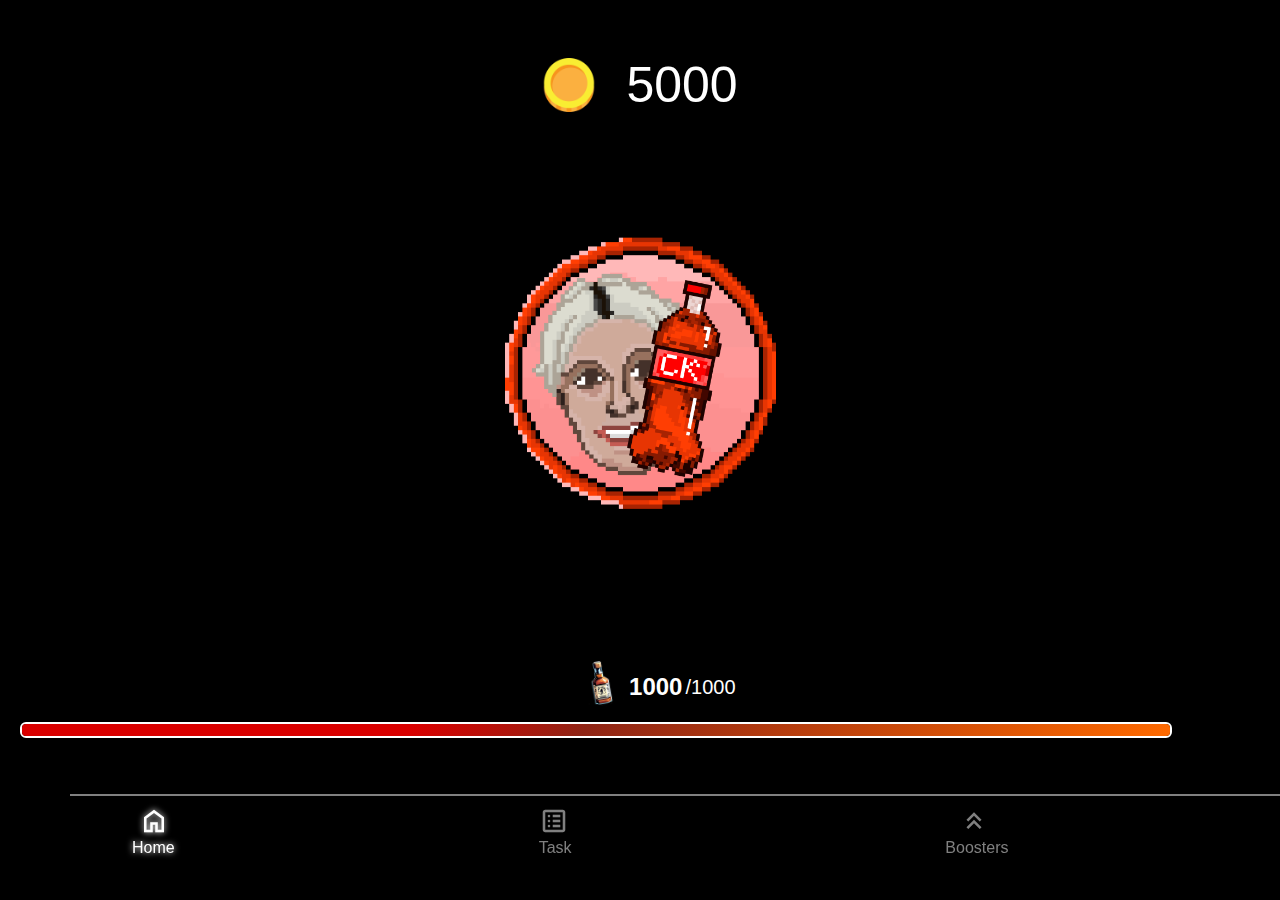
==== CocaKolya Clicker/index.html @ 2a676788 "Добаленно в бусти увеличення макс енергии" ====
<!DOCTYPE html>
<html lang="en">
<head>
    <meta charset="UTF-8">
    <meta name="viewport" content="width=device-width, initial-scale=1.0">
    <title>Rom Coin</title>
    <link rel="stylesheet" href="https://fonts.googleapis.com/css2?family=Material+Symbols+Outlined:opsz,wght,FILL,GRAD@20..48,100..700,0..1,-50..200" />
    <link href="https://cdn.jsdelivr.net/npm/bootstrap@5.3.3/dist/css/bootstrap.min.css" rel="stylesheet" integrity="sha384-QWTKZyjpPEjISv5WaRU9OFeRpok6YctnYmDr5pNlyT2bRjXh0JMhjY6hW+ALEwIH" crossorigin="anonymous">
    <link rel="stylesheet" href="style.css">
    <script src="https://code.jquery.com/jquery-3.7.1.min.js" integrity="sha256-/JqT3SQfawRcv/BIHPThkBvs0OEvtFFmqPF/lYI/Cxo=" crossorigin="anonymous"></script>
    <script src="script.js"></script>
</head>
<body>
    <div class="container position-absolute task-cont mt-5">
        <div class="col-12 task-1 d-flex">
            <img src="img/telegram.png" alt="" class="tg-icon">
            <div class="text-reward">
                <span class="textinfo">Join to $CocaKolya community</span>
                <div class="reward">
                    <img src="img/coin.png" alt="">
                    <span class="textinfo">+100,000</span>
                </div>
            </div>
            <div class="btn-join" id="btn-join">
                Join
            </div>
        </div>
    </div>


    <div class="container position-absolute boost-cont mt-5">
        <div class="textbal">
            Your balance
        </div>
        <div class="con-12 position-absolute">
            <img src="img/coin.png" id="coin">
            <div class="col-12 d-flex justify-content-center user-balance">
                5000
            </div>
        </div>
        <div class="boost-txt">Boosters</div>
        <div class="boosters">
            <div class="col-12 boost-1 d-flex">
                <img src="img/touch.png" alt="tap" class="boost-image">
                <div class="textboost">
                    <div class="textinfo">Mulittap</div>
                    <div class="price">
                        <img src="img/coin.png" alt="">
                        <span class="textinfo boostprice">1k</span>
                        <span class="lvl"> 1 lvl</span>
                        <span class="material-symbols-outlined open">chevron_right</span>
                    </div>
                </div>
            </div>
            <div class="col-12 boost-2 d-flex">
                <img src="img/battery.webp" alt="energy" class="boost-image">
                <div class="textboost">
                    <div class="textinfo">Energy</div>
                    <div class="price">
                        <img src="img/coin.png" alt="">
                        <span class="textinfo boostprice">1k</span>
                        <span class="lvl"> 1 lvl</span>
                        <span class="material-symbols-outlined open">chevron_right</span>
                    </div>
                </div>
            </div>
        </div>
    </div>
    <div class="container d-flex flex-column mt-5 conthome">
        <div class="d-flex justify-content-center">
            <img src="img/coin.png" alt="" class="icontoscore">
            <div class="score">5000</div>
        </div>
        
        <div class="col-12 d-flex justify-content-center icon">
            <img src="img/logo.png" draggable="false" alt="" id="icon">
        </div>
        <div class="row scorebare">
            <div class="iconenergy col-8 d-flex justify-content-center">
                <img src="img/rom.png" alt="" id="rom">
            </div>
            <div class="col-4 d-flex energy">
                <span id="user-energy">1000</span>
                <span id="count-energy">/1000</span>
            </div>
            
        </div>
        <div class="progress prb" role="progressbar" aria-label="Basic example" aria-valuenow="0" aria-valuemin="0" aria-valuemax="100">
            <div class="progress-bar" style="width: 100%"></div>
          </div>
    </div>
    <div class="container">
        <div class="row nav-row">
            <div class="col-4 d-flex flex-column" id="home">
                <span class="material-symbols-outlined ico home onselect">home</span>
                <span class="name onselect">Home</span>
            </div>
            <div class="col-4 d-flex flex-column" id="task">
                <span class="material-symbols-outlined ico task">list_alt</span>
                <span class="name">Task</span>
            </div>
            <div class="col-4 d-flex flex-column" id="boost">
                <span class="material-symbols-outlined ico list-boost">
                    keyboard_double_arrow_up
                    </span>
                <span class="name">Boosters</span>
            </div>
        </div>
    </div>
    <div class="dialog-boost">
        <div class="close-dialog"><span class="material-symbols-outlined">close</span></div>
        <img src="img/touch.png" alt="">
        <h1>Mulittap</h1>
        <p id="info-boost">Increase the amout of coins you can earn<br>per tap</p>
        <span id="getPoints">+1 coin for tap for 1 lvl</span>
        <div class="price" id="inBoost">
            <img src="img/coin.png" alt="" id="icoinboost">
            <span class="textinfo boostprice">1k</span>
            <span class="lvl"> 1 lvl</span>
            <div class="btn-done">Done</div>
        </div>
    </div>

    <div class="dialog-boost-energy">
        <div class="close-dialog"><span class="material-symbols-outlined">close</span></div>
        <img src="img/battery.webp" alt="">
        <h1>Energy</h1>
        <p id="info-boost-energy">Increase the amout of energy</p>
        <span id="getPoints">+500 energy points for 1 lvl</span>
        <div class="price" id="inBoostEnergy">
            <img src="img/coin.png" alt="" id="icoinboost">
            <span class="textinfo boostprice">1k</span>
            <span class="lvl"> 1 lvl</span>
            <div class="btn-done-energy">Done</div>
        </div>
    </div>
    <div class="overlay"></div>
</body>
</html>
---- CocaKolya Clicker/style.css ----
:root{
    --color-bg-dialog: rgb(52, 49, 49);
}
*{
    font-family:'Trebuchet MS', 'Lucida Sans Unicode', 'Lucida Grande', 'Lucida Sans', Arial, sans-serif;
}
body{
    background-color: black;
    user-select: none;
}
.score{
    font-size: 50px;
    color: white;

}
#icon{
    max-width: 280px;
    margin-top: calc((100vh / 2.5) - 250px);
    user-select: none;
}

@keyframes animIcon{
    0% {
        transform: scale(1.00);
    }
    20%{
        transform: scale(0.90);
    }
    100%{
        transform: scale(1.00);
    }
}

#icon.click-animation {
    transition: 1s ease;
    animation: animIcon 0.9s ease;
}
@keyframes add{
    0%{
        opacity: 0.6;
    }
    100%{
        transform: translateY(-300px);
        z-index: -99;
    }
}
.add{
    opacity: 0;
    position: absolute;
    color: white;
    font-size: 45px;
    animation: add .8s;
    user-select: none;
}
.login-logo{
    max-width: 250px;
    display: flex;
    justify-content: center;

}
.material-symbols-outlined {
  font-variation-settings:
  'FILL' 0,
  'wght' 400,
  'GRAD' 0,
  'opsz' 24
}
.name, .ico{
    color: grey;
}
.nav-row{
    position: fixed;
    bottom: 30px;
    padding: 10px;
    padding-left: 50px;
    width: 100%;
    border-top: 2px solid gray;
}
.home{
    margin-left: 7px;
    font-size: 30px;
    user-select: none;
}
.list-boost{
    margin-left: 14px;
    font-size: 30px;
    user-select: none;
}

.task{
    font-size: 30px;
    user-select: none;
}
.progress-bar{
    background: rgb(218,0,0);
background: linear-gradient(130deg, rgba(218,0,0,1) 34%, rgba(157,40,23,0.9136904761904762) 49%, rgba(255,106,0,1) 100%);
}
.prb{
    background-color: black;
    border: 2px solid white;
    width: 90vw;
    left: 20px;
    position: absolute;
    bottom: 18vh;
}

.onselect{
    color: white;
    filter: drop-shadow(0 0 3px white);
    transition: .3s;
}
.hide{
    display: none;
}
.icontoscore{
    margin-top: 10px;
    margin-right: 30px;
    max-width: 54px;
    max-height: 54px;
}
#rom{
    max-width: 60px;
    transform: rotate(-10deg);
}
#user-energy{
    margin-left: -40px;
    color: white;
    font-size: 24px;
    font-weight: bold;
}
#count-energy{
    color: white;
    font-size: 20px;
    margin-top: 3px;
    margin-left: 3px;
}
.energy{
    margin-top: 2vh;
}
.scorebare{
    position: absolute;
    bottom: 21vh;
    left: 50%;
    transform: translateX(-50%);
}
.task-cont{
    display: none;
}
.textinfo{
    color: white;
    font-weight: bold;
}
.reward{
    display: flex;
}
.reward img{
    max-width: 28px;
    max-height: 28px;
    margin-right: 2px;
}
.tg-icon{
    max-width: 50px;
}
.btn-join{
    position: fixed;
    right: 15px;
    padding: 10px;
    border-radius: 10px;
    background-color: rgb(94, 94, 233);
    border-bottom: 5px solid rgb(6, 6, 113);
    box-shadow: 0 0 10px black;
    color: white;
    cursor: pointer;
    height: fit-content;
    transition: 0.5s;
    user-select: none;
}
.text-reward{
    margin-left: 10px;
}
.btn-join:active{
    transform: scale(0.9);
    box-shadow: 0 0 10px whitesmoke;
}
.boost-cont{
    display: none;
    width: 100vw;
    height: 500px;
}
.price img{
    max-width: 28px;
    max-height: 28px;
    margin-right: 2px; 
}
.boost-1{
    background-color: rgb(46, 46, 46);
    width: 95vw;
    height: fit-content;
    padding: 10px;
    border-radius: 20px;
    margin-top: 165px;
}
.boost-2{
    background-color: rgb(46, 46, 46);
    width: 95vw;
    height: fit-content;
    padding: 10px;
    border-radius: 20px;
    margin-top: 20px;
}

.lvl{
    color: grey;
    margin-left: 10px;
    margin-top: 5px;
}
#battery{
    max-width: 50px;
}

.boost-image{
    max-width: 50px;
    transform: rotate(-5deg);
}
.open{
    position: absolute;
    color: grey;
    font-size: 34px;
    right: 10px;
    margin-top: -15px;
}
@keyframes show{
    0%{
        transform: translateY(100%);
    }
    100%{
        transform: translateY(0%);
    }
}
.dialog-boost{
    width: 100vw;
    height: 70vh;
    position: absolute;
    bottom: 0;
    background-color: var(--color-bg-dialog);
    border-top: 2px solid yellow; 
    border-top-left-radius: 20px;
    border-top-right-radius: 20px;
    border-right: none; 
    border-left: none; 
    border-bottom: none;
    box-shadow: -5px 0px 10px yellow;
    display: none;
    z-index: 99;
    animation: show .7s;
}
.dialog-boost-energy{
    width: 100vw;
    height: 70vh;
    position: absolute;
    bottom: 0;
    background-color: var(--color-bg-dialog);
    border-top: 2px solid yellow; 
    border-top-left-radius: 20px;
    border-top-right-radius: 20px;
    border-right: none; 
    border-left: none; 
    border-bottom: none;
    box-shadow: -5px 0px 10px yellow;
    display: none;
    z-index: 99;
    animation: show .7s;
}

.overlay-on{
    position: absolute;
    width: 100vw;
    height: 100vh;
    background-color: rgba(0, 0, 0, 0.7);
    top: 0;
}
.active-join{
    position: fixed;
    right: 15px;
    padding: 10px;
    border-radius: 10px;
    background-color: rgb(74, 247, 0);
    border-bottom: 5px solid rgb(8, 92, 10);
    box-shadow: 0 0 10px black;
    color: white;
    height: fit-content;
    user-select: none;
}
.close-dialog{
    width: fit-content;
    height: 35px;
    padding: 5px;
    background-color: rgb(61, 60, 60);
    color: white;
    font-weight: bold;
    border-radius: 50%;
    cursor: pointer;
    float: right;
    margin-right: 10px;
    margin-top: 10px;
}
.dialog-boost{
    text-align: center;
    justify-content: center;
}
.dialog-boost img{
    max-width: 120px;
    transform: rotate(-5deg);
    margin-top: 45px;
}
.dialog-boost h1{
    color: white;
    margin-top: 15px;
    font-size: 40px;
}
.dialog-boost-energy{
    text-align: center;
    justify-content: center;
}
.dialog-boost-energy img{
    max-width: 150px;
    margin-top: 45px;
    margin-left: 50px;
}
.dialog-boost-energy h1{
    color: white;
    margin-top: 15px;
    font-size: 40px;
}
.btn-done{
    width: 90vw;
    position: fixed;
    bottom: 25px;
    height: fit-content;
    padding: 10px;
    font-size: 30px;
    background-color: #00b6fe;
    font-weight: bold;
    color: white;
    border-radius: 10px;
    margin-left: 20px;
}
.btn-done-energy{
    width: 90vw;
    position: fixed;
    bottom: 25px;
    height: fit-content;
    padding: 10px;
    font-size: 30px;
    background-color: #00b6fe;
    font-weight: bold;
    color: white;
    border-radius: 10px;
    margin-left: 20px;
}
.dialog-boost #info-boost,#info-boost-energy, #getPoints{
    color: rgb(155, 155, 155);
    font-size: 18px;
}
#inBoost{
    margin-top: 20px;
}

#icoinboost{
    margin-top: -5px;
}
#inBoost span{
    font-size: 28px;
    font-weight: bold;
}

#inBoostEnergy{
    margin-top: 20px;
}

#icoinboost-energy{
    margin-top: -5px;
}
#inBoostEnergy span{
    font-size: 28px;
    font-weight: bold;
}
.textbal{
    position: absolute;
    font-size: 20px;
    left: 40vw;
    color: grey;
}
.user-balance{
    position: absolute;
    font-size: 40px;
    top: 45px;
    left: 55vw;
    font-weight: bold;
    color: white;
}
#coin{
    max-width: 50px;
    position: absolute;
    left: 24vw;
    top: 50px;
}
.boost-txt{
    position: absolute;
    color: white;
    font-weight: bold;
    top: 14vh;
    left: 20px;
}
.boost-cont{
    height: fit-content;
}
.login{
    margin-top: 100px;
}
.login h1{
    color: white;
    font-size: 30px;
}
.user-login input{
    background-color: transparent;
    border-bottom: 2px solid white;
    border-top: none;
    border-left: none;
    border-right: none;
    color: white;
    width: 90vw;
    padding-bottom: 10px;
    font-size: 25px;
    margin-top: 30px;
    outline: none;
}
.user-password input{
    background-color: black;
    border-bottom: 2px solid white;
    border-top: none;
    border-left: none;
    border-right: none;
    color: white;
    width: 90vw;
    padding-bottom: 10px;
    font-size: 25px;
    margin-top: 30px;
    outline: none;
}
.user-login input::placeholder{
    color: white;
}
.user-password input::placeholder{
    color: white;
}
.btn-login{
    color: white;
    font-size: 30px;
    display: flex;
    justify-content: center;
    margin-top: 80px;
    border-left: 4px solid white;
    border-right: 4px solid white;
    transition: .6s;
}
.btn-login:hover{
    background-color: white;
    color: black;
}
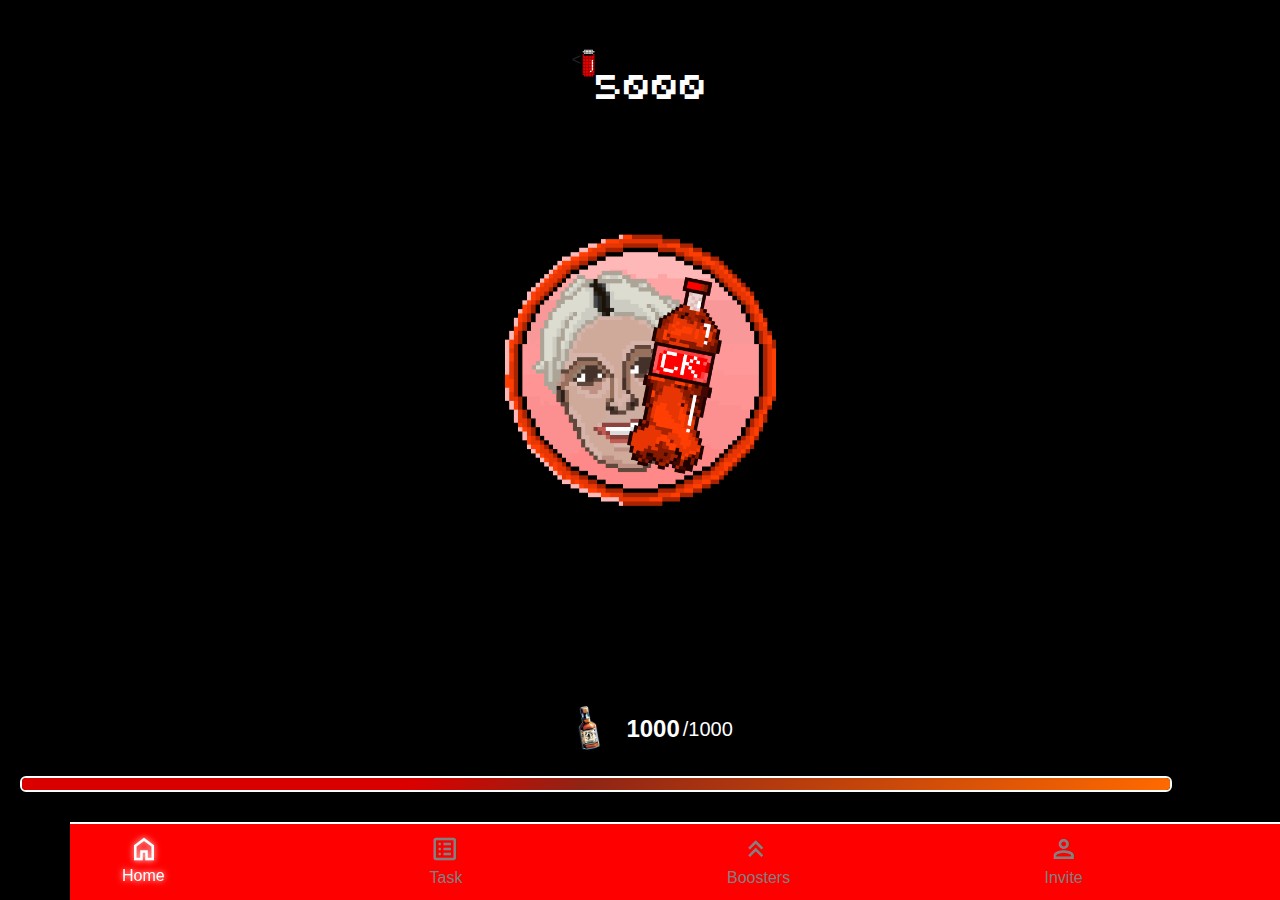
==== commit 9a0f3833: "Add files via upload" ====
--- a/CocaKolya Clicker/index.html
+++ b/CocaKolya Clicker/index.html
@@ -3,7 +3,7 @@
 <head>
     <meta charset="UTF-8">
     <meta name="viewport" content="width=device-width, initial-scale=1.0">
-    <title>Rom Coin</title>
+    <title>CocaKolya Clicker</title>
     <link rel="stylesheet" href="https://fonts.googleapis.com/css2?family=Material+Symbols+Outlined:opsz,wght,FILL,GRAD@20..48,100..700,0..1,-50..200" />
     <link href="https://cdn.jsdelivr.net/npm/bootstrap@5.3.3/dist/css/bootstrap.min.css" rel="stylesheet" integrity="sha384-QWTKZyjpPEjISv5WaRU9OFeRpok6YctnYmDr5pNlyT2bRjXh0JMhjY6hW+ALEwIH" crossorigin="anonymous">
     <link rel="stylesheet" href="style.css">
@@ -15,7 +15,7 @@
         <div class="col-12 task-1 d-flex">
             <img src="img/telegram.png" alt="" class="tg-icon">
             <div class="text-reward">
-                <span class="textinfo">Join to $CocaKolya community</span>
+                <span class="textinfo">Join to $CocaKolya Community</span>
                 <div class="reward">
                     <img src="img/coin.png" alt="">
                     <span class="textinfo">+100,000</span>
@@ -68,7 +68,197 @@
     </div>
     <div class="container d-flex flex-column mt-5 conthome">
         <div class="d-flex justify-content-center">
-            <img src="img/coin.png" alt="" class="icontoscore">
+            <<svg width="15" height="30" viewBox="0 0 15 30" fill="none" xmlns="http://www.w3.org/2000/svg">
+                <path d="M15 25.5H13.5V27H15V25.5Z" fill="black"/>
+                <path d="M15 24H13.5V25.5H15V24Z" fill="black"/>
+                <path d="M15 22.5H13.5V24H15V22.5Z" fill="black"/>
+                <path d="M15 21H13.5V22.5H15V21Z" fill="black"/>
+                <path d="M15 19.5H13.5V21H15V19.5Z" fill="black"/>
+                <path d="M15 18H13.5V19.5H15V18Z" fill="black"/>
+                <path d="M15 16.5H13.5V18H15V16.5Z" fill="black"/>
+                <path d="M15 15H13.5V16.5H15V15Z" fill="black"/>
+                <path d="M15 13.5H13.5V15H15V13.5Z" fill="black"/>
+                <path d="M15 12H13.5V13.5H15V12Z" fill="black"/>
+                <path d="M15 10.5H13.5V12H15V10.5Z" fill="black"/>
+                <path d="M15 9H13.5V10.5H15V9Z" fill="black"/>
+                <path d="M15 7.5H13.5V9H15V7.5Z" fill="black"/>
+                <path d="M15 6H13.5V7.5H15V6Z" fill="black"/>
+                <path d="M15 4.5H13.5V6H15V4.5Z" fill="black"/>
+                <path d="M15 3H13.5V4.5H15V3Z" fill="black"/>
+                <path d="M13.5 27H12V28.5H13.5V27Z" fill="black"/>
+                <path d="M13.5 25.5H12V27H13.5V25.5Z" fill="#CE0000"/>
+                <path d="M13.5 24H12V25.5H13.5V24Z" fill="#CE0000"/>
+                <path d="M13.5 22.5H12V24H13.5V22.5Z" fill="#CE0000"/>
+                <path d="M13.5 21H12V22.5H13.5V21Z" fill="#CE0000"/>
+                <path d="M13.5 19.5H12V21H13.5V19.5Z" fill="#CE0000"/>
+                <path d="M13.5 18H12V19.5H13.5V18Z" fill="#CE0000"/>
+                <path d="M13.5 16.5H12V18H13.5V16.5Z" fill="#CE0000"/>
+                <path d="M13.5 15H12V16.5H13.5V15Z" fill="#CE0000"/>
+                <path d="M13.5 13.5H12V15H13.5V13.5Z" fill="#CE0000"/>
+                <path d="M13.5 12H12V13.5H13.5V12Z" fill="#CE0000"/>
+                <path d="M13.5 10.5H12V12H13.5V10.5Z" fill="#CE0000"/>
+                <path d="M13.5 9H12V10.5H13.5V9Z" fill="#CE0000"/>
+                <path d="M13.5 7.5H12V9H13.5V7.5Z" fill="#CE0000"/>
+                <path d="M13.5 6H12V7.5H13.5V6Z" fill="#CE0000"/>
+                <path d="M13.5 4.5H12V6H13.5V4.5Z" fill="black"/>
+                <path d="M13.5 3H12V4.5H13.5V3Z" fill="#B7B7B7"/>
+                <path d="M13.5 1.5H12V3H13.5V1.5Z" fill="black"/>
+                <path d="M12 28.5H10.5V30H12V28.5Z" fill="black"/>
+                <path d="M12 27H10.5V28.5H12V27Z" fill="#CE0000"/>
+                <path d="M12 25.5H10.5V27H12V25.5Z" fill="#CE0000"/>
+                <path d="M12 24H10.5V25.5H12V24Z" fill="#E50000"/>
+                <path d="M12 22.5H10.5V24H12V22.5Z" fill="#E50000"/>
+                <path d="M12 21H10.5V22.5H12V21Z" fill="white"/>
+                <path d="M12 19.5H10.5V21H12V19.5Z" fill="white"/>
+                <path d="M12 18H10.5V19.5H12V18Z" fill="white"/>
+                <path d="M12 16.5H10.5V18H12V16.5Z" fill="white"/>
+                <path d="M12 15H10.5V16.5H12V15Z" fill="white"/>
+                <path d="M12 13.5H10.5V15H12V13.5Z" fill="white"/>
+                <path d="M12 12H10.5V13.5H12V12Z" fill="white"/>
+                <path d="M12 10.5H10.5V12H12V10.5Z" fill="#E50000"/>
+                <path d="M12 9H10.5V10.5H12V9Z" fill="#E50000"/>
+                <path d="M12 7.5H10.5V9H12V7.5Z" fill="#CE0000"/>
+                <path d="M12 6H10.5V7.5H12V6Z" fill="black"/>
+                <path d="M12 4.5H10.5V6H12V4.5Z" fill="#B7B7B7"/>
+                <path d="M12 3H10.5V4.5H12V3Z" fill="#B7B7B7"/>
+                <path d="M12 1.5H10.5V3H12V1.5Z" fill="#B7B7B7"/>
+                <path d="M12 0H10.5V1.5H12V0Z" fill="black"/>
+                <path d="M10.5 28.5H9V30H10.5V28.5Z" fill="black"/>
+                <path d="M10.5 27H9V28.5H10.5V27Z" fill="#CE0000"/>
+                <path d="M10.5 25.5H9V27H10.5V25.5Z" fill="#E50000"/>
+                <path d="M10.5 24H9V25.5H10.5V24Z" fill="#E50000"/>
+                <path d="M10.5 22.5H9V24H10.5V22.5Z" fill="white"/>
+                <path d="M10.5 21H9V22.5H10.5V21Z" fill="#E50000"/>
+                <path d="M10.5 19.5H9V21H10.5V19.5Z" fill="#E50000"/>
+                <path d="M10.5 18H9V19.5H10.5V18Z" fill="#E50000"/>
+                <path d="M10.5 16.5H9V18H10.5V16.5Z" fill="#E50000"/>
+                <path d="M10.5 15H9V16.5H10.5V15Z" fill="#E50000"/>
+                <path d="M10.5 13.5H9V15H10.5V13.5Z" fill="#E50000"/>
+                <path d="M10.5 12H9V13.5H10.5V12Z" fill="#E50000"/>
+                <path d="M10.5 10.5H9V12H10.5V10.5Z" fill="#E50000"/>
+                <path d="M10.5 9H9V10.5H10.5V9Z" fill="#CE0000"/>
+                <path d="M10.5 7.5H9V9H10.5V7.5Z" fill="#CE0000"/>
+                <path d="M10.5 6H9V7.5H10.5V6Z" fill="black"/>
+                <path d="M10.5 4.5H9V6H10.5V4.5Z" fill="#B7B7B7"/>
+                <path d="M10.5 3H9V4.5H10.5V3Z" fill="#E0E0E0"/>
+                <path d="M10.5 1.5H9V3H10.5V1.5Z" fill="#B7B7B7"/>
+                <path d="M10.5 0H9V1.5H10.5V0Z" fill="black"/>
+                <path d="M9 28.5H7.5V30H9V28.5Z" fill="black"/>
+                <path d="M9 27H7.5V28.5H9V27Z" fill="#CE0000"/>
+                <path d="M9 25.5H7.5V27H9V25.5Z" fill="#E50000"/>
+                <path d="M9 24H7.5V25.5H9V24Z" fill="#E50000"/>
+                <path d="M9 22.5H7.5V24H9V22.5Z" fill="#E50000"/>
+                <path d="M9 21H7.5V22.5H9V21Z" fill="#E50000"/>
+                <path d="M9 19.5H7.5V21H9V19.5Z" fill="#E50000"/>
+                <path d="M9 18H7.5V19.5H9V18Z" fill="#E50000"/>
+                <path d="M9 16.5H7.5V18H9V16.5Z" fill="#E50000"/>
+                <path d="M9 15H7.5V16.5H9V15Z" fill="#E50000"/>
+                <path d="M9 13.5H7.5V15H9V13.5Z" fill="#E50000"/>
+                <path d="M9 12H7.5V13.5H9V12Z" fill="#E50000"/>
+                <path d="M9 10.5H7.5V12H9V10.5Z" fill="#E50000"/>
+                <path d="M9 9H7.5V10.5H9V9Z" fill="#CE0000"/>
+                <path d="M9 7.5H7.5V9H9V7.5Z" fill="#CE0000"/>
+                <path d="M9 6H7.5V7.5H9V6Z" fill="black"/>
+                <path d="M9 4.5H7.5V6H9V4.5Z" fill="#B7B7B7"/>
+                <path d="M9 3H7.5V4.5H9V3Z" fill="#E0E0E0"/>
+                <path d="M9 1.5H7.5V3H9V1.5Z" fill="#B7B7B7"/>
+                <path d="M9 0H7.5V1.5H9V0Z" fill="black"/>
+                <path d="M7.5 28.5H6V30H7.5V28.5Z" fill="black"/>
+                <path d="M7.5 27H6V28.5H7.5V27Z" fill="#CE0000"/>
+                <path d="M7.5 25.5H6V27H7.5V25.5Z" fill="#E50000"/>
+                <path d="M7.5 24H6V25.5H7.5V24Z" fill="#E50000"/>
+                <path d="M7.5 22.5H6V24H7.5V22.5Z" fill="#E50000"/>
+                <path d="M7.5 21H6V22.5H7.5V21Z" fill="#E50000"/>
+                <path d="M7.5 19.5H6V21H7.5V19.5Z" fill="#E50000"/>
+                <path d="M7.5 18H6V19.5H7.5V18Z" fill="#E50000"/>
+                <path d="M7.5 16.5H6V18H7.5V16.5Z" fill="#E50000"/>
+                <path d="M7.5 15H6V16.5H7.5V15Z" fill="#E50000"/>
+                <path d="M7.5 13.5H6V15H7.5V13.5Z" fill="#E50000"/>
+                <path d="M7.5 12H6V13.5H7.5V12Z" fill="#E50000"/>
+                <path d="M7.5 10.5H6V12H7.5V10.5Z" fill="#E50000"/>
+                <path d="M7.5 9H6V10.5H7.5V9Z" fill="#CE0000"/>
+                <path d="M7.5 7.5H6V9H7.5V7.5Z" fill="#CE0000"/>
+                <path d="M7.5 6H6V7.5H7.5V6Z" fill="black"/>
+                <path d="M7.5 4.5H6V6H7.5V4.5Z" fill="#B7B7B7"/>
+                <path d="M7.5 3H6V4.5H7.5V3Z" fill="#E0E0E0"/>
+                <path d="M7.5 1.5H6V3H7.5V1.5Z" fill="#B7B7B7"/>
+                <path d="M7.5 0H6V1.5H7.5V0Z" fill="black"/>
+                <path d="M6 28.5H4.5V30H6V28.5Z" fill="black"/>
+                <path d="M6 27H4.5V28.5H6V27Z" fill="#CE0000"/>
+                <path d="M6 25.5H4.5V27H6V25.5Z" fill="#E50000"/>
+                <path d="M6 24H4.5V25.5H6V24Z" fill="#E50000"/>
+                <path d="M6 22.5H4.5V24H6V22.5Z" fill="#E50000"/>
+                <path d="M6 21H4.5V22.5H6V21Z" fill="#E50000"/>
+                <path d="M6 19.5H4.5V21H6V19.5Z" fill="#E50000"/>
+                <path d="M6 18H4.5V19.5H6V18Z" fill="#E50000"/>
+                <path d="M6 16.5H4.5V18H6V16.5Z" fill="#E50000"/>
+                <path d="M6 15H4.5V16.5H6V15Z" fill="#E50000"/>
+                <path d="M6 13.5H4.5V15H6V13.5Z" fill="#E50000"/>
+                <path d="M6 12H4.5V13.5H6V12Z" fill="#E50000"/>
+                <path d="M6 10.5H4.5V12H6V10.5Z" fill="#E50000"/>
+                <path d="M6 9H4.5V10.5H6V9Z" fill="#CE0000"/>
+                <path d="M6 7.5H4.5V9H6V7.5Z" fill="#CE0000"/>
+                <path d="M6 6H4.5V7.5H6V6Z" fill="black"/>
+                <path d="M6 4.5H4.5V6H6V4.5Z" fill="#B7B7B7"/>
+                <path d="M6 3H4.5V4.5H6V3Z" fill="#E0E0E0"/>
+                <path d="M6 1.5H4.5V3H6V1.5Z" fill="#B7B7B7"/>
+                <path d="M6 0H4.5V1.5H6V0Z" fill="black"/>
+                <path d="M4.5 28.5H3V30H4.5V28.5Z" fill="black"/>
+                <path d="M4.5 27H3V28.5H4.5V27Z" fill="#CE0000"/>
+                <path d="M4.5 25.5H3V27H4.5V25.5Z" fill="#CE0000"/>
+                <path d="M4.5 24H3V25.5H4.5V24Z" fill="#E50000"/>
+                <path d="M4.5 22.5H3V24H4.5V22.5Z" fill="#E50000"/>
+                <path d="M4.5 21H3V22.5H4.5V21Z" fill="#E50000"/>
+                <path d="M4.5 19.5H3V21H4.5V19.5Z" fill="#E50000"/>
+                <path d="M4.5 18H3V19.5H4.5V18Z" fill="#E50000"/>
+                <path d="M4.5 16.5H3V18H4.5V16.5Z" fill="#E50000"/>
+                <path d="M4.5 15H3V16.5H4.5V15Z" fill="#E50000"/>
+                <path d="M4.5 13.5H3V15H4.5V13.5Z" fill="#E50000"/>
+                <path d="M4.5 12H3V13.5H4.5V12Z" fill="#E50000"/>
+                <path d="M4.5 10.5H3V12H4.5V10.5Z" fill="#E50000"/>
+                <path d="M4.5 9H3V10.5H4.5V9Z" fill="#E50000"/>
+                <path d="M4.5 7.5H3V9H4.5V7.5Z" fill="#CE0000"/>
+                <path d="M4.5 6H3V7.5H4.5V6Z" fill="black"/>
+                <path d="M4.5 4.5H3V6H4.5V4.5Z" fill="#B7B7B7"/>
+                <path d="M4.5 3H3V4.5H4.5V3Z" fill="#B7B7B7"/>
+                <path d="M4.5 1.5H3V3H4.5V1.5Z" fill="#B7B7B7"/>
+                <path d="M4.5 0H3V1.5H4.5V0Z" fill="black"/>
+                <path d="M3 27H1.5V28.5H3V27Z" fill="black"/>
+                <path d="M3 25.5H1.5V27H3V25.5Z" fill="#CE0000"/>
+                <path d="M3 24H1.5V25.5H3V24Z" fill="#CE0000"/>
+                <path d="M3 22.5H1.5V24H3V22.5Z" fill="#CE0000"/>
+                <path d="M3 21H1.5V22.5H3V21Z" fill="#CE0000"/>
+                <path d="M3 19.5H1.5V21H3V19.5Z" fill="#CE0000"/>
+                <path d="M3 18H1.5V19.5H3V18Z" fill="#CE0000"/>
+                <path d="M3 16.5H1.5V18H3V16.5Z" fill="#CE0000"/>
+                <path d="M3 15H1.5V16.5H3V15Z" fill="#CE0000"/>
+                <path d="M3 13.5H1.5V15H3V13.5Z" fill="#CE0000"/>
+                <path d="M3 12H1.5V13.5H3V12Z" fill="#CE0000"/>
+                <path d="M3 10.5H1.5V12H3V10.5Z" fill="#CE0000"/>
+                <path d="M3 9H1.5V10.5H3V9Z" fill="#CE0000"/>
+                <path d="M3 7.5H1.5V9H3V7.5Z" fill="#CE0000"/>
+                <path d="M3 6H1.5V7.5H3V6Z" fill="#CE0000"/>
+                <path d="M3 4.5H1.5V6H3V4.5Z" fill="black"/>
+                <path d="M3 3H1.5V4.5H3V3Z" fill="#B7B7B7"/>
+                <path d="M3 1.5H1.5V3H3V1.5Z" fill="black"/>
+                <path d="M1.5 25.5H0V27H1.5V25.5Z" fill="black"/>
+                <path d="M1.5 24H0V25.5H1.5V24Z" fill="black"/>
+                <path d="M1.5 22.5H0V24H1.5V22.5Z" fill="black"/>
+                <path d="M1.5 21H0V22.5H1.5V21Z" fill="black"/>
+                <path d="M1.5 19.5H0V21H1.5V19.5Z" fill="black"/>
+                <path d="M1.5 18H0V19.5H1.5V18Z" fill="black"/>
+                <path d="M1.5 16.5H0V18H1.5V16.5Z" fill="black"/>
+                <path d="M1.5 15H0V16.5H1.5V15Z" fill="black"/>
+                <path d="M1.5 13.5H0V15H1.5V13.5Z" fill="black"/>
+                <path d="M1.5 12H0V13.5H1.5V12Z" fill="black"/>
+                <path d="M1.5 10.5H0V12H1.5V10.5Z" fill="black"/>
+                <path d="M1.5 9H0V10.5H1.5V9Z" fill="black"/>
+                <path d="M1.5 7.5H0V9H1.5V7.5Z" fill="black"/>
+                <path d="M1.5 6H0V7.5H1.5V6Z" fill="black"/>
+                <path d="M1.5 4.5H0V6H1.5V4.5Z" fill="black"/>
+                <path d="M1.5 3H0V4.5H1.5V3Z" fill="black"/>
+                </svg>
+                
             <div class="score">5000</div>
         </div>
         
@@ -91,19 +281,26 @@
     </div>
     <div class="container">
         <div class="row nav-row">
-            <div class="col-4 d-flex flex-column" id="home">
+            <div class="col-3 d-flex flex-column" id="home">
                 <span class="material-symbols-outlined ico home onselect">home</span>
-                <span class="name onselect">Home</span>
-            </div>
-            <div class="col-4 d-flex flex-column" id="task">
+                <span class="name onselect ">Home</span>
+            </div>
+            <div class="col-3 d-flex flex-column" id="task">
                 <span class="material-symbols-outlined ico task">list_alt</span>
-                <span class="name">Task</span>
-            </div>
-            <div class="col-4 d-flex flex-column" id="boost">
+                <span class="name tsk">Task</span>
+            </div>
+            <div class="col-3 d-flex flex-column" id="boost">
                 <span class="material-symbols-outlined ico list-boost">
                     keyboard_double_arrow_up
                     </span>
-                <span class="name">Boosters</span>
+                <span class="name bost">Boosters</span>
+            </div>
+
+            <div class="col-3 d-flex flex-column" id="referals">
+                <span class="material-symbols-outlined ico invite">
+                    person
+                    </span>
+                <span class="name inv">Invite</span>
             </div>
         </div>
     </div>
--- a/CocaKolya Clicker/style.css
+++ b/CocaKolya Clicker/style.css
@@ -1,6 +1,12 @@
 :root{
     --color-bg-dialog: rgb(52, 49, 49);
 }
+@font-face {
+    font-family: 'pixy';
+    src: url('fonts/PIXY.TTF') format('truetype'),
+         
+}
+
 *{
     font-family:'Trebuchet MS', 'Lucida Sans Unicode', 'Lucida Grande', 'Lucida Sans', Arial, sans-serif;
 }
@@ -8,11 +14,15 @@
     background-color: black;
     user-select: none;
 }
+
 .score{
     font-size: 50px;
     color: white;
-
-}
+    font-family: 'pixy';
+    font-size: 48px;
+
+}
+
 #icon{
     max-width: 280px;
     margin-top: calc((100vh / 2.5) - 250px);
@@ -68,13 +78,24 @@
 .name, .ico{
     color: grey;
 }
+.inv{
+    margin-top: 2px;
+}
+.tsk{
+    margin-top: 2px;
+}
+.bost{
+    margin-top: 2px;
+    margin-left: -10px;
+}
 .nav-row{
     position: fixed;
-    bottom: 30px;
-    padding: 10px;
-    padding-left: 50px;
+    bottom: 0px;
+    padding: 10px;
+    padding-left: 40px;
     width: 100%;
-    border-top: 2px solid gray;
+    border-top: 2px solid rgb(255, 255, 255);
+    background-color: red;
 }
 .home{
     margin-left: 7px;
@@ -82,7 +103,12 @@
     user-select: none;
 }
 .list-boost{
-    margin-left: 14px;
+    margin-left: 4px;
+    font-size: 30px;
+    user-select: none;
+}
+.invite{
+    margin-left: 4px;
     font-size: 30px;
     user-select: none;
 }
@@ -101,7 +127,7 @@
     width: 90vw;
     left: 20px;
     position: absolute;
-    bottom: 18vh;
+    bottom: 12vh;
 }
 
 .onselect{
@@ -121,6 +147,9 @@
 #rom{
     max-width: 60px;
     transform: rotate(-10deg);
+    position: absolute;
+    left: -60px;
+    bottom: -5vh;
 }
 #user-energy{
     margin-left: -40px;
@@ -135,7 +164,8 @@
     margin-left: 3px;
 }
 .energy{
-    margin-top: 2vh;
+    position: absolute;
+    left: 3vw;
 }
 .scorebare{
     position: absolute;
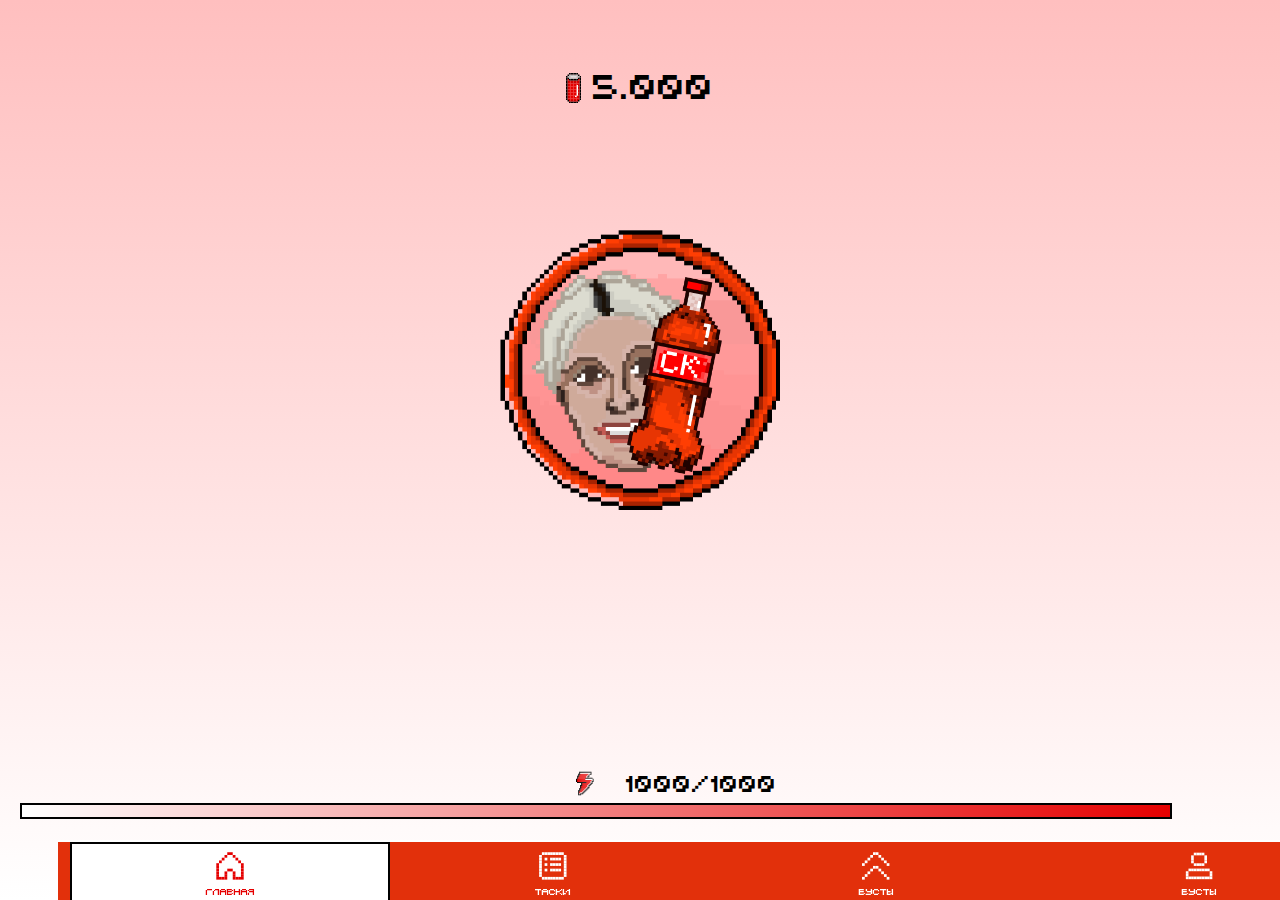
==== commit c1c2818c: "Add files via upload" ====
--- a/CocaKolya Clicker/index.html
+++ b/CocaKolya Clicker/index.html
@@ -30,45 +30,10 @@
 
     <div class="container position-absolute boost-cont mt-5">
         <div class="textbal">
-            Your balance
+            ваш баланс
         </div>
-        <div class="con-12 position-absolute">
-            <img src="img/coin.png" id="coin">
-            <div class="col-12 d-flex justify-content-center user-balance">
-                5000
-            </div>
-        </div>
-        <div class="boost-txt">Boosters</div>
-        <div class="boosters">
-            <div class="col-12 boost-1 d-flex">
-                <img src="img/touch.png" alt="tap" class="boost-image">
-                <div class="textboost">
-                    <div class="textinfo">Mulittap</div>
-                    <div class="price">
-                        <img src="img/coin.png" alt="">
-                        <span class="textinfo boostprice">1k</span>
-                        <span class="lvl"> 1 lvl</span>
-                        <span class="material-symbols-outlined open">chevron_right</span>
-                    </div>
-                </div>
-            </div>
-            <div class="col-12 boost-2 d-flex">
-                <img src="img/battery.webp" alt="energy" class="boost-image">
-                <div class="textboost">
-                    <div class="textinfo">Energy</div>
-                    <div class="price">
-                        <img src="img/coin.png" alt="">
-                        <span class="textinfo boostprice">1k</span>
-                        <span class="lvl"> 1 lvl</span>
-                        <span class="material-symbols-outlined open">chevron_right</span>
-                    </div>
-                </div>
-            </div>
-        </div>
-    </div>
-    <div class="container d-flex flex-column mt-5 conthome">
-        <div class="d-flex justify-content-center">
-            <<svg width="15" height="30" viewBox="0 0 15 30" fill="none" xmlns="http://www.w3.org/2000/svg">
+        <div class="col-12 position-absolute cont-score-icon">
+            <svg width="15" height="30" viewBox="0 0 15 30" fill="none" xmlns="http://www.w3.org/2000/svg" id="ic">
                 <path d="M15 25.5H13.5V27H15V25.5Z" fill="black"/>
                 <path d="M15 24H13.5V25.5H15V24Z" fill="black"/>
                 <path d="M15 22.5H13.5V24H15V22.5Z" fill="black"/>
@@ -259,7 +224,1199 @@
                 <path d="M1.5 3H0V4.5H1.5V3Z" fill="black"/>
                 </svg>
                 
-            <div class="score">5000</div>
+            <div class="user-balance">
+                5.000
+            </div>
+        </div>
+        <div class="col-12 container-text-boost position-absolute">
+            <div class="txt-1">бусты</div>
+            <div class="txt-2">улучшай и фарми больше!</div>
+        </div>
+        <div class="boosters">
+            <div class="col-12 boost-1 d-flex">
+                <svg width="26" height="34" viewBox="0 0 26 34" fill="none" xmlns="http://www.w3.org/2000/svg" class="boost-image">
+                    <g clip-path="url(#clip0_12_7575)">
+                    <path d="M25.1304 23.6522H23.6522V25.1304H25.1304V23.6522Z" fill="black"/>
+                    <path d="M25.1304 22.1739H23.6522V23.6522H25.1304V22.1739Z" fill="black"/>
+                    <path d="M25.1304 20.6956H23.6522V22.1739H25.1304V20.6956Z" fill="black"/>
+                    <path d="M25.1304 19.2174H23.6522V20.6957H25.1304V19.2174Z" fill="black"/>
+                    <path d="M25.1304 17.7391H23.6522V19.2174H25.1304V17.7391Z" fill="black"/>
+                    <path d="M25.1304 16.2609H23.6522V17.7391H25.1304V16.2609Z" fill="black"/>
+                    <path d="M25.1304 14.7826H23.6522V16.2609H25.1304V14.7826Z" fill="black"/>
+                    <path d="M25.1304 13.3044H23.6522V14.7826H25.1304V13.3044Z" fill="black"/>
+                    <path d="M23.6522 28.087H22.1739V29.5652H23.6522V28.087Z" fill="black"/>
+                    <path d="M23.6522 26.6087H22.1739V28.087H23.6522V26.6087Z" fill="black"/>
+                    <path d="M23.6522 25.1304H22.1739V26.6087H23.6522V25.1304Z" fill="black"/>
+                    <path d="M23.6522 23.6522H22.1739V25.1304H23.6522V23.6522Z" fill="white"/>
+                    <path d="M23.6522 22.1739H22.1739V23.6522H23.6522V22.1739Z" fill="white"/>
+                    <path d="M23.6522 20.6956H22.1739V22.1739H23.6522V20.6956Z" fill="white"/>
+                    <path d="M23.6522 19.2174H22.1739V20.6957H23.6522V19.2174Z" fill="white"/>
+                    <path d="M23.6522 17.7391H22.1739V19.2174H23.6522V17.7391Z" fill="white"/>
+                    <path d="M23.6522 16.2609H22.1739V17.7391H23.6522V16.2609Z" fill="white"/>
+                    <path d="M23.6522 14.7826H22.1739V16.2609H23.6522V14.7826Z" fill="white"/>
+                    <path d="M23.6522 13.3044H22.1739V14.7826H23.6522V13.3044Z" fill="white"/>
+                    <path d="M23.6522 11.8261H22.1739V13.3043H23.6522V11.8261Z" fill="black"/>
+                    <path d="M22.1739 32.5217H20.6957V34H22.1739V32.5217Z" fill="black"/>
+                    <path d="M22.1739 31.0435H20.6957V32.5217H22.1739V31.0435Z" fill="black"/>
+                    <path d="M22.1739 29.5652H20.6957V31.0435H22.1739V29.5652Z" fill="black"/>
+                    <path d="M22.1739 28.087H20.6957V29.5652H22.1739V28.087Z" fill="white"/>
+                    <path d="M22.1739 26.6087H20.6957V28.087H22.1739V26.6087Z" fill="white"/>
+                    <path d="M22.1739 25.1304H20.6957V26.6087H22.1739V25.1304Z" fill="white"/>
+                    <path d="M22.1739 23.6522H20.6957V25.1304H22.1739V23.6522Z" fill="#E50000"/>
+                    <path d="M22.1739 22.1739H20.6957V23.6522H22.1739V22.1739Z" fill="#E50000"/>
+                    <path d="M22.1739 20.6956H20.6957V22.1739H22.1739V20.6956Z" fill="#E50000"/>
+                    <path d="M22.1739 19.2174H20.6957V20.6957H22.1739V19.2174Z" fill="#E50000"/>
+                    <path d="M22.1739 17.7391H20.6957V19.2174H22.1739V17.7391Z" fill="#E50000"/>
+                    <path d="M22.1739 16.2609H20.6957V17.7391H22.1739V16.2609Z" fill="#E50000"/>
+                    <path d="M22.1739 14.7826H20.6957V16.2609H22.1739V14.7826Z" fill="#E50000"/>
+                    <path d="M22.1739 13.3044H20.6957V14.7826H22.1739V13.3044Z" fill="#E50000"/>
+                    <path d="M22.1739 11.8261H20.6957V13.3043H22.1739V11.8261Z" fill="white"/>
+                    <path d="M22.1739 10.3478H20.6957V11.8261H22.1739V10.3478Z" fill="black"/>
+                    <path d="M20.6957 32.5217H19.2174V34H20.6957V32.5217Z" fill="black"/>
+                    <path d="M20.6957 31.0435H19.2174V32.5217H20.6957V31.0435Z" fill="white"/>
+                    <path d="M20.6957 29.5652H19.2174V31.0435H20.6957V29.5652Z" fill="white"/>
+                    <path d="M20.6957 28.087H19.2174V29.5652H20.6957V28.087Z" fill="#E50000"/>
+                    <path d="M20.6957 26.6087H19.2174V28.087H20.6957V26.6087Z" fill="#E50000"/>
+                    <path d="M20.6957 25.1304H19.2174V26.6087H20.6957V25.1304Z" fill="#E50000"/>
+                    <path d="M20.6957 23.6522H19.2174V25.1304H20.6957V23.6522Z" fill="#E50000"/>
+                    <path d="M20.6957 22.1739H19.2174V23.6522H20.6957V22.1739Z" fill="#E50000"/>
+                    <path d="M20.6957 20.6956H19.2174V22.1739H20.6957V20.6956Z" fill="#E50000"/>
+                    <path d="M20.6957 19.2174H19.2174V20.6957H20.6957V19.2174Z" fill="#E50000"/>
+                    <path d="M20.6957 17.7391H19.2174V19.2174H20.6957V17.7391Z" fill="#E50000"/>
+                    <path d="M20.6957 16.2609H19.2174V17.7391H20.6957V16.2609Z" fill="#CE0000"/>
+                    <path d="M20.6957 14.7826H19.2174V16.2609H20.6957V14.7826Z" fill="black"/>
+                    <path d="M20.6957 13.3044H19.2174V14.7826H20.6957V13.3044Z" fill="black"/>
+                    <path d="M20.6957 11.8261H19.2174V13.3043H20.6957V11.8261Z" fill="black"/>
+                    <path d="M20.6957 10.3478H19.2174V11.8261H20.6957V10.3478Z" fill="black"/>
+                    <path d="M19.2174 32.5217H17.7391V34H19.2174V32.5217Z" fill="black"/>
+                    <path d="M19.2174 31.0435H17.7391V32.5217H19.2174V31.0435Z" fill="#E50000"/>
+                    <path d="M19.2174 29.5652H17.7391V31.0435H19.2174V29.5652Z" fill="#E50000"/>
+                    <path d="M19.2174 28.087H17.7391V29.5652H19.2174V28.087Z" fill="#E50000"/>
+                    <path d="M19.2174 26.6087H17.7391V28.087H19.2174V26.6087Z" fill="#E50000"/>
+                    <path d="M19.2174 25.1304H17.7391V26.6087H19.2174V25.1304Z" fill="#E50000"/>
+                    <path d="M19.2174 23.6522H17.7391V25.1304H19.2174V23.6522Z" fill="#E50000"/>
+                    <path d="M19.2174 22.1739H17.7391V23.6522H19.2174V22.1739Z" fill="#E50000"/>
+                    <path d="M19.2174 20.6956H17.7391V22.1739H19.2174V20.6956Z" fill="#E50000"/>
+                    <path d="M19.2174 19.2174H17.7391V20.6957H19.2174V19.2174Z" fill="#E50000"/>
+                    <path d="M19.2174 17.7391H17.7391V19.2174H19.2174V17.7391Z" fill="#E50000"/>
+                    <path d="M19.2174 16.2609H17.7391V17.7391H19.2174V16.2609Z" fill="#E50000"/>
+                    <path d="M19.2174 14.7826H17.7391V16.2609H19.2174V14.7826Z" fill="#E50000"/>
+                    <path d="M19.2174 13.3044H17.7391V14.7826H19.2174V13.3044Z" fill="#E50000"/>
+                    <path d="M19.2174 11.8261H17.7391V13.3043H19.2174V11.8261Z" fill="#E50000"/>
+                    <path d="M19.2174 10.3478H17.7391V11.8261H19.2174V10.3478Z" fill="white"/>
+                    <path d="M19.2174 8.86957H17.7391V10.3478H19.2174V8.86957Z" fill="black"/>
+                    <path d="M17.7391 32.5217H16.2609V34H17.7391V32.5217Z" fill="black"/>
+                    <path d="M17.7391 31.0435H16.2609V32.5217H17.7391V31.0435Z" fill="#E50000"/>
+                    <path d="M17.7391 29.5652H16.2609V31.0435H17.7391V29.5652Z" fill="#E50000"/>
+                    <path d="M17.7391 28.087H16.2609V29.5652H17.7391V28.087Z" fill="#E50000"/>
+                    <path d="M17.7391 26.6087H16.2609V28.087H17.7391V26.6087Z" fill="#E50000"/>
+                    <path d="M17.7391 25.1304H16.2609V26.6087H17.7391V25.1304Z" fill="#E50000"/>
+                    <path d="M17.7391 23.6522H16.2609V25.1304H17.7391V23.6522Z" fill="#E50000"/>
+                    <path d="M17.7391 22.1739H16.2609V23.6522H17.7391V22.1739Z" fill="#E50000"/>
+                    <path d="M17.7391 20.6956H16.2609V22.1739H17.7391V20.6956Z" fill="#E50000"/>
+                    <path d="M17.7391 19.2174H16.2609V20.6957H17.7391V19.2174Z" fill="#E50000"/>
+                    <path d="M17.7391 17.7391H16.2609V19.2174H17.7391V17.7391Z" fill="#E50000"/>
+                    <path d="M17.7391 16.2609H16.2609V17.7391H17.7391V16.2609Z" fill="#E50000"/>
+                    <path d="M17.7391 14.7826H16.2609V16.2609H17.7391V14.7826Z" fill="#E50000"/>
+                    <path d="M17.7391 13.3044H16.2609V14.7826H17.7391V13.3044Z" fill="#E50000"/>
+                    <path d="M17.7391 11.8261H16.2609V13.3043H17.7391V11.8261Z" fill="#E50000"/>
+                    <path d="M17.7391 10.3478H16.2609V11.8261H17.7391V10.3478Z" fill="white"/>
+                    <path d="M17.7391 8.86957H16.2609V10.3478H17.7391V8.86957Z" fill="black"/>
+                    <path d="M16.2609 32.5217H14.7826V34H16.2609V32.5217Z" fill="black"/>
+                    <path d="M16.2609 31.0435H14.7826V32.5217H16.2609V31.0435Z" fill="#E50000"/>
+                    <path d="M16.2609 29.5652H14.7826V31.0435H16.2609V29.5652Z" fill="#E50000"/>
+                    <path d="M16.2609 28.087H14.7826V29.5652H16.2609V28.087Z" fill="#E50000"/>
+                    <path d="M16.2609 26.6087H14.7826V28.087H16.2609V26.6087Z" fill="#E50000"/>
+                    <path d="M16.2609 25.1304H14.7826V26.6087H16.2609V25.1304Z" fill="#E50000"/>
+                    <path d="M16.2609 23.6522H14.7826V25.1304H16.2609V23.6522Z" fill="#E50000"/>
+                    <path d="M16.2609 22.1739H14.7826V23.6522H16.2609V22.1739Z" fill="#E50000"/>
+                    <path d="M16.2609 20.6956H14.7826V22.1739H16.2609V20.6956Z" fill="#E50000"/>
+                    <path d="M16.2609 19.2174H14.7826V20.6957H16.2609V19.2174Z" fill="#E50000"/>
+                    <path d="M16.2609 17.7391H14.7826V19.2174H16.2609V17.7391Z" fill="#E50000"/>
+                    <path d="M16.2609 16.2609H14.7826V17.7391H16.2609V16.2609Z" fill="#E50000"/>
+                    <path d="M16.2609 14.7826H14.7826V16.2609H16.2609V14.7826Z" fill="#CE0000"/>
+                    <path d="M16.2609 13.3044H14.7826V14.7826H16.2609V13.3044Z" fill="black"/>
+                    <path d="M16.2609 11.8261H14.7826V13.3043H16.2609V11.8261Z" fill="black"/>
+                    <path d="M16.2609 10.3478H14.7826V11.8261H16.2609V10.3478Z" fill="black"/>
+                    <path d="M16.2609 8.86957H14.7826V10.3478H16.2609V8.86957Z" fill="black"/>
+                    <path d="M14.7826 32.5217H13.3043V34H14.7826V32.5217Z" fill="black"/>
+                    <path d="M14.7826 31.0435H13.3043V32.5217H14.7826V31.0435Z" fill="#E50000"/>
+                    <path d="M14.7826 29.5652H13.3043V31.0435H14.7826V29.5652Z" fill="#E50000"/>
+                    <path d="M14.7826 28.087H13.3043V29.5652H14.7826V28.087Z" fill="#E50000"/>
+                    <path d="M14.7826 26.6087H13.3043V28.087H14.7826V26.6087Z" fill="#E50000"/>
+                    <path d="M14.7826 25.1304H13.3043V26.6087H14.7826V25.1304Z" fill="#E50000"/>
+                    <path d="M14.7826 23.6522H13.3043V25.1304H14.7826V23.6522Z" fill="#E50000"/>
+                    <path d="M14.7826 22.1739H13.3043V23.6522H14.7826V22.1739Z" fill="#E50000"/>
+                    <path d="M14.7826 20.6956H13.3043V22.1739H14.7826V20.6956Z" fill="#E50000"/>
+                    <path d="M14.7826 19.2174H13.3043V20.6957H14.7826V19.2174Z" fill="#E50000"/>
+                    <path d="M14.7826 17.7391H13.3043V19.2174H14.7826V17.7391Z" fill="#E50000"/>
+                    <path d="M14.7826 16.2609H13.3043V17.7391H14.7826V16.2609Z" fill="#E50000"/>
+                    <path d="M14.7826 14.7826H13.3043V16.2609H14.7826V14.7826Z" fill="#E50000"/>
+                    <path d="M14.7826 13.3044H13.3043V14.7826H14.7826V13.3044Z" fill="#E50000"/>
+                    <path d="M14.7826 11.8261H13.3043V13.3043H14.7826V11.8261Z" fill="#E50000"/>
+                    <path d="M14.7826 10.3478H13.3043V11.8261H14.7826V10.3478Z" fill="#E50000"/>
+                    <path d="M14.7826 8.86957H13.3043V10.3478H14.7826V8.86957Z" fill="white"/>
+                    <path d="M14.7826 7.3913H13.3043V8.86956H14.7826V7.3913Z" fill="black"/>
+                    <path d="M13.3044 32.5217H11.8261V34H13.3044V32.5217Z" fill="black"/>
+                    <path d="M13.3044 31.0435H11.8261V32.5217H13.3044V31.0435Z" fill="#E50000"/>
+                    <path d="M13.3044 29.5652H11.8261V31.0435H13.3044V29.5652Z" fill="#E50000"/>
+                    <path d="M13.3044 28.087H11.8261V29.5652H13.3044V28.087Z" fill="#E50000"/>
+                    <path d="M13.3044 26.6087H11.8261V28.087H13.3044V26.6087Z" fill="#E50000"/>
+                    <path d="M13.3044 25.1304H11.8261V26.6087H13.3044V25.1304Z" fill="#E50000"/>
+                    <path d="M13.3044 23.6522H11.8261V25.1304H13.3044V23.6522Z" fill="#E50000"/>
+                    <path d="M13.3044 22.1739H11.8261V23.6522H13.3044V22.1739Z" fill="#E50000"/>
+                    <path d="M13.3044 20.6956H11.8261V22.1739H13.3044V20.6956Z" fill="#E50000"/>
+                    <path d="M13.3044 19.2174H11.8261V20.6957H13.3044V19.2174Z" fill="#E50000"/>
+                    <path d="M13.3044 17.7391H11.8261V19.2174H13.3044V17.7391Z" fill="#E50000"/>
+                    <path d="M13.3044 16.2609H11.8261V17.7391H13.3044V16.2609Z" fill="#E50000"/>
+                    <path d="M13.3044 14.7826H11.8261V16.2609H13.3044V14.7826Z" fill="#E50000"/>
+                    <path d="M13.3044 13.3044H11.8261V14.7826H13.3044V13.3044Z" fill="#E50000"/>
+                    <path d="M13.3044 11.8261H11.8261V13.3043H13.3044V11.8261Z" fill="#E50000"/>
+                    <path d="M13.3044 10.3478H11.8261V11.8261H13.3044V10.3478Z" fill="#E50000"/>
+                    <path d="M13.3044 8.86957H11.8261V10.3478H13.3044V8.86957Z" fill="white"/>
+                    <path d="M13.3044 7.3913H11.8261V8.86956H13.3044V7.3913Z" fill="black"/>
+                    <path d="M11.8261 32.5217H10.3478V34H11.8261V32.5217Z" fill="black"/>
+                    <path d="M11.8261 31.0435H10.3478V32.5217H11.8261V31.0435Z" fill="#E50000"/>
+                    <path d="M11.8261 29.5652H10.3478V31.0435H11.8261V29.5652Z" fill="#E50000"/>
+                    <path d="M11.8261 28.087H10.3478V29.5652H11.8261V28.087Z" fill="#E50000"/>
+                    <path d="M11.8261 26.6087H10.3478V28.087H11.8261V26.6087Z" fill="#E50000"/>
+                    <path d="M11.8261 25.1304H10.3478V26.6087H11.8261V25.1304Z" fill="#E50000"/>
+                    <path d="M11.8261 23.6522H10.3478V25.1304H11.8261V23.6522Z" fill="#E50000"/>
+                    <path d="M11.8261 22.1739H10.3478V23.6522H11.8261V22.1739Z" fill="#E50000"/>
+                    <path d="M11.8261 20.6956H10.3478V22.1739H11.8261V20.6956Z" fill="#E50000"/>
+                    <path d="M11.8261 19.2174H10.3478V20.6957H11.8261V19.2174Z" fill="#E50000"/>
+                    <path d="M11.8261 17.7391H10.3478V19.2174H11.8261V17.7391Z" fill="#E50000"/>
+                    <path d="M11.8261 16.2609H10.3478V17.7391H11.8261V16.2609Z" fill="#E50000"/>
+                    <path d="M11.8261 14.7826H10.3478V16.2609H11.8261V14.7826Z" fill="#CE0000"/>
+                    <path d="M11.8261 13.3044H10.3478V14.7826H11.8261V13.3044Z" fill="black"/>
+                    <path d="M11.8261 11.8261H10.3478V13.3043H11.8261V11.8261Z" fill="black"/>
+                    <path d="M11.8261 10.3478H10.3478V11.8261H11.8261V10.3478Z" fill="black"/>
+                    <path d="M11.8261 8.86957H10.3478V10.3478H11.8261V8.86957Z" fill="black"/>
+                    <path d="M11.8261 7.3913H10.3478V8.86956H11.8261V7.3913Z" fill="black"/>
+                    <path d="M11.8261 5.91304H10.3478V7.3913H11.8261V5.91304Z" fill="black"/>
+                    <path d="M11.8261 4.43478H10.3478V5.91304H11.8261V4.43478Z" fill="black"/>
+                    <path d="M11.8261 2.95652H10.3478V4.43478H11.8261V2.95652Z" fill="black"/>
+                    <path d="M11.8261 1.47826H10.3478V2.95652H11.8261V1.47826Z" fill="black"/>
+                    <path d="M10.3478 32.5217H8.86957V34H10.3478V32.5217Z" fill="black"/>
+                    <path d="M10.3478 31.0435H8.86957V32.5217H10.3478V31.0435Z" fill="#E50000"/>
+                    <path d="M10.3478 29.5652H8.86957V31.0435H10.3478V29.5652Z" fill="#E50000"/>
+                    <path d="M10.3478 28.087H8.86957V29.5652H10.3478V28.087Z" fill="#E50000"/>
+                    <path d="M10.3478 26.6087H8.86957V28.087H10.3478V26.6087Z" fill="#E50000"/>
+                    <path d="M10.3478 25.1304H8.86957V26.6087H10.3478V25.1304Z" fill="#E50000"/>
+                    <path d="M10.3478 23.6522H8.86957V25.1304H10.3478V23.6522Z" fill="#E50000"/>
+                    <path d="M10.3478 22.1739H8.86957V23.6522H10.3478V22.1739Z" fill="#E50000"/>
+                    <path d="M10.3478 20.6956H8.86957V22.1739H10.3478V20.6956Z" fill="#E50000"/>
+                    <path d="M10.3478 19.2174H8.86957V20.6957H10.3478V19.2174Z" fill="#E50000"/>
+                    <path d="M10.3478 17.7391H8.86957V19.2174H10.3478V17.7391Z" fill="#E50000"/>
+                    <path d="M10.3478 16.2609H8.86957V17.7391H10.3478V16.2609Z" fill="#E50000"/>
+                    <path d="M10.3478 14.7826H8.86957V16.2609H10.3478V14.7826Z" fill="#E50000"/>
+                    <path d="M10.3478 13.3044H8.86957V14.7826H10.3478V13.3044Z" fill="#E50000"/>
+                    <path d="M10.3478 11.8261H8.86957V13.3043H10.3478V11.8261Z" fill="#E50000"/>
+                    <path d="M10.3478 10.3478H8.86957V11.8261H10.3478V10.3478Z" fill="#E50000"/>
+                    <path d="M10.3478 8.86957H8.86957V10.3478H10.3478V8.86957Z" fill="#E50000"/>
+                    <path d="M10.3478 7.3913H8.86957V8.86956H10.3478V7.3913Z" fill="#E50000"/>
+                    <path d="M10.3478 5.91304H8.86957V7.3913H10.3478V5.91304Z" fill="#E50000"/>
+                    <path d="M10.3478 4.43478H8.86957V5.91304H10.3478V4.43478Z" fill="#E50000"/>
+                    <path d="M10.3478 2.95652H8.86957V4.43478H10.3478V2.95652Z" fill="#E50000"/>
+                    <path d="M10.3478 1.47826H8.86957V2.95652H10.3478V1.47826Z" fill="white"/>
+                    <path d="M10.3478 0H8.86957V1.47826H10.3478V0Z" fill="black"/>
+                    <path d="M8.86956 32.5217H7.3913V34H8.86956V32.5217Z" fill="black"/>
+                    <path d="M8.86956 31.0435H7.3913V32.5217H8.86956V31.0435Z" fill="black"/>
+                    <path d="M8.86956 29.5652H7.3913V31.0435H8.86956V29.5652Z" fill="black"/>
+                    <path d="M8.86956 28.087H7.3913V29.5652H8.86956V28.087Z" fill="#E50000"/>
+                    <path d="M8.86956 26.6087H7.3913V28.087H8.86956V26.6087Z" fill="#E50000"/>
+                    <path d="M8.86956 25.1304H7.3913V26.6087H8.86956V25.1304Z" fill="#E50000"/>
+                    <path d="M8.86956 23.6522H7.3913V25.1304H8.86956V23.6522Z" fill="#E50000"/>
+                    <path d="M8.86956 22.1739H7.3913V23.6522H8.86956V22.1739Z" fill="#E50000"/>
+                    <path d="M8.86956 20.6956H7.3913V22.1739H8.86956V20.6956Z" fill="#E50000"/>
+                    <path d="M8.86956 19.2174H7.3913V20.6957H8.86956V19.2174Z" fill="#E50000"/>
+                    <path d="M8.86956 17.7391H7.3913V19.2174H8.86956V17.7391Z" fill="#E50000"/>
+                    <path d="M8.86956 16.2609H7.3913V17.7391H8.86956V16.2609Z" fill="#E50000"/>
+                    <path d="M8.86956 14.7826H7.3913V16.2609H8.86956V14.7826Z" fill="#E50000"/>
+                    <path d="M8.86956 13.3044H7.3913V14.7826H8.86956V13.3044Z" fill="#E50000"/>
+                    <path d="M8.86956 11.8261H7.3913V13.3043H8.86956V11.8261Z" fill="#E50000"/>
+                    <path d="M8.86956 10.3478H7.3913V11.8261H8.86956V10.3478Z" fill="#E50000"/>
+                    <path d="M8.86956 8.86957H7.3913V10.3478H8.86956V8.86957Z" fill="#E50000"/>
+                    <path d="M8.86956 7.3913H7.3913V8.86956H8.86956V7.3913Z" fill="#E50000"/>
+                    <path d="M8.86956 5.91304H7.3913V7.3913H8.86956V5.91304Z" fill="#E50000"/>
+                    <path d="M8.86956 4.43478H7.3913V5.91304H8.86956V4.43478Z" fill="#E50000"/>
+                    <path d="M8.86956 2.95652H7.3913V4.43478H8.86956V2.95652Z" fill="#E50000"/>
+                    <path d="M8.86956 1.47826H7.3913V2.95652H8.86956V1.47826Z" fill="white"/>
+                    <path d="M8.86956 0H7.3913V1.47826H8.86956V0Z" fill="black"/>
+                    <path d="M7.39129 28.087H5.91302V29.5652H7.39129V28.087Z" fill="black"/>
+                    <path d="M7.39129 26.6087H5.91302V28.087H7.39129V26.6087Z" fill="black"/>
+                    <path d="M7.39129 25.1304H5.91302V26.6087H7.39129V25.1304Z" fill="#E50000"/>
+                    <path d="M7.39129 23.6522H5.91302V25.1304H7.39129V23.6522Z" fill="#E50000"/>
+                    <path d="M7.39129 22.1739H5.91302V23.6522H7.39129V22.1739Z" fill="#E50000"/>
+                    <path d="M7.39129 20.6956H5.91302V22.1739H7.39129V20.6956Z" fill="#E50000"/>
+                    <path d="M7.39129 19.2174H5.91302V20.6957H7.39129V19.2174Z" fill="#E50000"/>
+                    <path d="M7.39129 17.7391H5.91302V19.2174H7.39129V17.7391Z" fill="black"/>
+                    <path d="M7.39129 16.2609H5.91302V17.7391H7.39129V16.2609Z" fill="black"/>
+                    <path d="M7.39129 14.7826H5.91302V16.2609H7.39129V14.7826Z" fill="black"/>
+                    <path d="M7.39129 13.3044H5.91302V14.7826H7.39129V13.3044Z" fill="black"/>
+                    <path d="M7.39129 11.8261H5.91302V13.3043H7.39129V11.8261Z" fill="black"/>
+                    <path d="M7.39129 10.3478H5.91302V11.8261H7.39129V10.3478Z" fill="black"/>
+                    <path d="M7.39129 8.86957H5.91302V10.3478H7.39129V8.86957Z" fill="black"/>
+                    <path d="M7.39129 7.3913H5.91302V8.86956H7.39129V7.3913Z" fill="black"/>
+                    <path d="M7.39129 5.91304H5.91302V7.3913H7.39129V5.91304Z" fill="black"/>
+                    <path d="M7.39129 4.43478H5.91302V5.91304H7.39129V4.43478Z" fill="black"/>
+                    <path d="M7.39129 2.95652H5.91302V4.43478H7.39129V2.95652Z" fill="black"/>
+                    <path d="M7.39129 1.47826H5.91302V2.95652H7.39129V1.47826Z" fill="black"/>
+                    <path d="M5.91301 25.1304H4.43475V26.6087H5.91301V25.1304Z" fill="black"/>
+                    <path d="M5.91301 23.6522H4.43475V25.1304H5.91301V23.6522Z" fill="black"/>
+                    <path d="M5.91301 22.1739H4.43475V23.6522H5.91301V22.1739Z" fill="#E50000"/>
+                    <path d="M5.91301 20.6956H4.43475V22.1739H5.91301V20.6956Z" fill="#E50000"/>
+                    <path d="M5.91301 19.2174H4.43475V20.6957H5.91301V19.2174Z" fill="#E50000"/>
+                    <path d="M5.91301 17.7391H4.43475V19.2174H5.91301V17.7391Z" fill="#CE0000"/>
+                    <path d="M5.91301 16.2609H4.43475V17.7391H5.91301V16.2609Z" fill="black"/>
+                    <path d="M4.4348 22.1739H2.95654V23.6522H4.4348V22.1739Z" fill="black"/>
+                    <path d="M4.4348 20.6956H2.95654V22.1739H4.4348V20.6956Z" fill="black"/>
+                    <path d="M4.4348 19.2174H2.95654V20.6957H4.4348V19.2174Z" fill="#E50000"/>
+                    <path d="M4.4348 17.7391H2.95654V19.2174H4.4348V17.7391Z" fill="#E50000"/>
+                    <path d="M4.4348 16.2609H2.95654V17.7391H4.4348V16.2609Z" fill="#CE0000"/>
+                    <path d="M4.4348 14.7826H2.95654V16.2609H4.4348V14.7826Z" fill="black"/>
+                    <path d="M2.95653 19.2174H1.47827V20.6957H2.95653V19.2174Z" fill="black"/>
+                    <path d="M2.95653 17.7391H1.47827V19.2174H2.95653V17.7391Z" fill="#E50000"/>
+                    <path d="M2.95653 16.2609H1.47827V17.7391H2.95653V16.2609Z" fill="#CE0000"/>
+                    <path d="M2.95653 14.7826H1.47827V16.2609H2.95653V14.7826Z" fill="black"/>
+                    <path d="M1.47826 17.7391H0V19.2174H1.47826V17.7391Z" fill="black"/>
+                    <path d="M1.47826 16.2609H0V17.7391H1.47826V16.2609Z" fill="black"/>
+                    <path d="M1.47826 14.7826H0V16.2609H1.47826V14.7826Z" fill="black"/>
+                    </g>
+                    <defs>
+                    <clipPath id="clip0_12_7575">
+                    <rect width="25.1304" height="34" fill="white"/>
+                    </clipPath>
+                    </defs>
+                    </svg>
+                    
+                <div class="textboost">
+                    <div class="textinfo">Мультитап</div>
+                    <div class="price">
+                        <svg width="15" height="30" viewBox="0 0 15 30" fill="none" xmlns="http://www.w3.org/2000/svg" id="iconinboost">
+                            <path d="M15 25.5H13.5V27H15V25.5Z" fill="black"/>
+                            <path d="M15 24H13.5V25.5H15V24Z" fill="black"/>
+                            <path d="M15 22.5H13.5V24H15V22.5Z" fill="black"/>
+                            <path d="M15 21H13.5V22.5H15V21Z" fill="black"/>
+                            <path d="M15 19.5H13.5V21H15V19.5Z" fill="black"/>
+                            <path d="M15 18H13.5V19.5H15V18Z" fill="black"/>
+                            <path d="M15 16.5H13.5V18H15V16.5Z" fill="black"/>
+                            <path d="M15 15H13.5V16.5H15V15Z" fill="black"/>
+                            <path d="M15 13.5H13.5V15H15V13.5Z" fill="black"/>
+                            <path d="M15 12H13.5V13.5H15V12Z" fill="black"/>
+                            <path d="M15 10.5H13.5V12H15V10.5Z" fill="black"/>
+                            <path d="M15 9H13.5V10.5H15V9Z" fill="black"/>
+                            <path d="M15 7.5H13.5V9H15V7.5Z" fill="black"/>
+                            <path d="M15 6H13.5V7.5H15V6Z" fill="black"/>
+                            <path d="M15 4.5H13.5V6H15V4.5Z" fill="black"/>
+                            <path d="M15 3H13.5V4.5H15V3Z" fill="black"/>
+                            <path d="M13.5 27H12V28.5H13.5V27Z" fill="black"/>
+                            <path d="M13.5 25.5H12V27H13.5V25.5Z" fill="#CE0000"/>
+                            <path d="M13.5 24H12V25.5H13.5V24Z" fill="#CE0000"/>
+                            <path d="M13.5 22.5H12V24H13.5V22.5Z" fill="#CE0000"/>
+                            <path d="M13.5 21H12V22.5H13.5V21Z" fill="#CE0000"/>
+                            <path d="M13.5 19.5H12V21H13.5V19.5Z" fill="#CE0000"/>
+                            <path d="M13.5 18H12V19.5H13.5V18Z" fill="#CE0000"/>
+                            <path d="M13.5 16.5H12V18H13.5V16.5Z" fill="#CE0000"/>
+                            <path d="M13.5 15H12V16.5H13.5V15Z" fill="#CE0000"/>
+                            <path d="M13.5 13.5H12V15H13.5V13.5Z" fill="#CE0000"/>
+                            <path d="M13.5 12H12V13.5H13.5V12Z" fill="#CE0000"/>
+                            <path d="M13.5 10.5H12V12H13.5V10.5Z" fill="#CE0000"/>
+                            <path d="M13.5 9H12V10.5H13.5V9Z" fill="#CE0000"/>
+                            <path d="M13.5 7.5H12V9H13.5V7.5Z" fill="#CE0000"/>
+                            <path d="M13.5 6H12V7.5H13.5V6Z" fill="#CE0000"/>
+                            <path d="M13.5 4.5H12V6H13.5V4.5Z" fill="black"/>
+                            <path d="M13.5 3H12V4.5H13.5V3Z" fill="#B7B7B7"/>
+                            <path d="M13.5 1.5H12V3H13.5V1.5Z" fill="black"/>
+                            <path d="M12 28.5H10.5V30H12V28.5Z" fill="black"/>
+                            <path d="M12 27H10.5V28.5H12V27Z" fill="#CE0000"/>
+                            <path d="M12 25.5H10.5V27H12V25.5Z" fill="#CE0000"/>
+                            <path d="M12 24H10.5V25.5H12V24Z" fill="#E50000"/>
+                            <path d="M12 22.5H10.5V24H12V22.5Z" fill="#E50000"/>
+                            <path d="M12 21H10.5V22.5H12V21Z" fill="white"/>
+                            <path d="M12 19.5H10.5V21H12V19.5Z" fill="white"/>
+                            <path d="M12 18H10.5V19.5H12V18Z" fill="white"/>
+                            <path d="M12 16.5H10.5V18H12V16.5Z" fill="white"/>
+                            <path d="M12 15H10.5V16.5H12V15Z" fill="white"/>
+                            <path d="M12 13.5H10.5V15H12V13.5Z" fill="white"/>
+                            <path d="M12 12H10.5V13.5H12V12Z" fill="white"/>
+                            <path d="M12 10.5H10.5V12H12V10.5Z" fill="#E50000"/>
+                            <path d="M12 9H10.5V10.5H12V9Z" fill="#E50000"/>
+                            <path d="M12 7.5H10.5V9H12V7.5Z" fill="#CE0000"/>
+                            <path d="M12 6H10.5V7.5H12V6Z" fill="black"/>
+                            <path d="M12 4.5H10.5V6H12V4.5Z" fill="#B7B7B7"/>
+                            <path d="M12 3H10.5V4.5H12V3Z" fill="#B7B7B7"/>
+                            <path d="M12 1.5H10.5V3H12V1.5Z" fill="#B7B7B7"/>
+                            <path d="M12 0H10.5V1.5H12V0Z" fill="black"/>
+                            <path d="M10.5 28.5H9V30H10.5V28.5Z" fill="black"/>
+                            <path d="M10.5 27H9V28.5H10.5V27Z" fill="#CE0000"/>
+                            <path d="M10.5 25.5H9V27H10.5V25.5Z" fill="#E50000"/>
+                            <path d="M10.5 24H9V25.5H10.5V24Z" fill="#E50000"/>
+                            <path d="M10.5 22.5H9V24H10.5V22.5Z" fill="white"/>
+                            <path d="M10.5 21H9V22.5H10.5V21Z" fill="#E50000"/>
+                            <path d="M10.5 19.5H9V21H10.5V19.5Z" fill="#E50000"/>
+                            <path d="M10.5 18H9V19.5H10.5V18Z" fill="#E50000"/>
+                            <path d="M10.5 16.5H9V18H10.5V16.5Z" fill="#E50000"/>
+                            <path d="M10.5 15H9V16.5H10.5V15Z" fill="#E50000"/>
+                            <path d="M10.5 13.5H9V15H10.5V13.5Z" fill="#E50000"/>
+                            <path d="M10.5 12H9V13.5H10.5V12Z" fill="#E50000"/>
+                            <path d="M10.5 10.5H9V12H10.5V10.5Z" fill="#E50000"/>
+                            <path d="M10.5 9H9V10.5H10.5V9Z" fill="#CE0000"/>
+                            <path d="M10.5 7.5H9V9H10.5V7.5Z" fill="#CE0000"/>
+                            <path d="M10.5 6H9V7.5H10.5V6Z" fill="black"/>
+                            <path d="M10.5 4.5H9V6H10.5V4.5Z" fill="#B7B7B7"/>
+                            <path d="M10.5 3H9V4.5H10.5V3Z" fill="#E0E0E0"/>
+                            <path d="M10.5 1.5H9V3H10.5V1.5Z" fill="#B7B7B7"/>
+                            <path d="M10.5 0H9V1.5H10.5V0Z" fill="black"/>
+                            <path d="M9 28.5H7.5V30H9V28.5Z" fill="black"/>
+                            <path d="M9 27H7.5V28.5H9V27Z" fill="#CE0000"/>
+                            <path d="M9 25.5H7.5V27H9V25.5Z" fill="#E50000"/>
+                            <path d="M9 24H7.5V25.5H9V24Z" fill="#E50000"/>
+                            <path d="M9 22.5H7.5V24H9V22.5Z" fill="#E50000"/>
+                            <path d="M9 21H7.5V22.5H9V21Z" fill="#E50000"/>
+                            <path d="M9 19.5H7.5V21H9V19.5Z" fill="#E50000"/>
+                            <path d="M9 18H7.5V19.5H9V18Z" fill="#E50000"/>
+                            <path d="M9 16.5H7.5V18H9V16.5Z" fill="#E50000"/>
+                            <path d="M9 15H7.5V16.5H9V15Z" fill="#E50000"/>
+                            <path d="M9 13.5H7.5V15H9V13.5Z" fill="#E50000"/>
+                            <path d="M9 12H7.5V13.5H9V12Z" fill="#E50000"/>
+                            <path d="M9 10.5H7.5V12H9V10.5Z" fill="#E50000"/>
+                            <path d="M9 9H7.5V10.5H9V9Z" fill="#CE0000"/>
+                            <path d="M9 7.5H7.5V9H9V7.5Z" fill="#CE0000"/>
+                            <path d="M9 6H7.5V7.5H9V6Z" fill="black"/>
+                            <path d="M9 4.5H7.5V6H9V4.5Z" fill="#B7B7B7"/>
+                            <path d="M9 3H7.5V4.5H9V3Z" fill="#E0E0E0"/>
+                            <path d="M9 1.5H7.5V3H9V1.5Z" fill="#B7B7B7"/>
+                            <path d="M9 0H7.5V1.5H9V0Z" fill="black"/>
+                            <path d="M7.5 28.5H6V30H7.5V28.5Z" fill="black"/>
+                            <path d="M7.5 27H6V28.5H7.5V27Z" fill="#CE0000"/>
+                            <path d="M7.5 25.5H6V27H7.5V25.5Z" fill="#E50000"/>
+                            <path d="M7.5 24H6V25.5H7.5V24Z" fill="#E50000"/>
+                            <path d="M7.5 22.5H6V24H7.5V22.5Z" fill="#E50000"/>
+                            <path d="M7.5 21H6V22.5H7.5V21Z" fill="#E50000"/>
+                            <path d="M7.5 19.5H6V21H7.5V19.5Z" fill="#E50000"/>
+                            <path d="M7.5 18H6V19.5H7.5V18Z" fill="#E50000"/>
+                            <path d="M7.5 16.5H6V18H7.5V16.5Z" fill="#E50000"/>
+                            <path d="M7.5 15H6V16.5H7.5V15Z" fill="#E50000"/>
+                            <path d="M7.5 13.5H6V15H7.5V13.5Z" fill="#E50000"/>
+                            <path d="M7.5 12H6V13.5H7.5V12Z" fill="#E50000"/>
+                            <path d="M7.5 10.5H6V12H7.5V10.5Z" fill="#E50000"/>
+                            <path d="M7.5 9H6V10.5H7.5V9Z" fill="#CE0000"/>
+                            <path d="M7.5 7.5H6V9H7.5V7.5Z" fill="#CE0000"/>
+                            <path d="M7.5 6H6V7.5H7.5V6Z" fill="black"/>
+                            <path d="M7.5 4.5H6V6H7.5V4.5Z" fill="#B7B7B7"/>
+                            <path d="M7.5 3H6V4.5H7.5V3Z" fill="#E0E0E0"/>
+                            <path d="M7.5 1.5H6V3H7.5V1.5Z" fill="#B7B7B7"/>
+                            <path d="M7.5 0H6V1.5H7.5V0Z" fill="black"/>
+                            <path d="M6 28.5H4.5V30H6V28.5Z" fill="black"/>
+                            <path d="M6 27H4.5V28.5H6V27Z" fill="#CE0000"/>
+                            <path d="M6 25.5H4.5V27H6V25.5Z" fill="#E50000"/>
+                            <path d="M6 24H4.5V25.5H6V24Z" fill="#E50000"/>
+                            <path d="M6 22.5H4.5V24H6V22.5Z" fill="#E50000"/>
+                            <path d="M6 21H4.5V22.5H6V21Z" fill="#E50000"/>
+                            <path d="M6 19.5H4.5V21H6V19.5Z" fill="#E50000"/>
+                            <path d="M6 18H4.5V19.5H6V18Z" fill="#E50000"/>
+                            <path d="M6 16.5H4.5V18H6V16.5Z" fill="#E50000"/>
+                            <path d="M6 15H4.5V16.5H6V15Z" fill="#E50000"/>
+                            <path d="M6 13.5H4.5V15H6V13.5Z" fill="#E50000"/>
+                            <path d="M6 12H4.5V13.5H6V12Z" fill="#E50000"/>
+                            <path d="M6 10.5H4.5V12H6V10.5Z" fill="#E50000"/>
+                            <path d="M6 9H4.5V10.5H6V9Z" fill="#CE0000"/>
+                            <path d="M6 7.5H4.5V9H6V7.5Z" fill="#CE0000"/>
+                            <path d="M6 6H4.5V7.5H6V6Z" fill="black"/>
+                            <path d="M6 4.5H4.5V6H6V4.5Z" fill="#B7B7B7"/>
+                            <path d="M6 3H4.5V4.5H6V3Z" fill="#E0E0E0"/>
+                            <path d="M6 1.5H4.5V3H6V1.5Z" fill="#B7B7B7"/>
+                            <path d="M6 0H4.5V1.5H6V0Z" fill="black"/>
+                            <path d="M4.5 28.5H3V30H4.5V28.5Z" fill="black"/>
+                            <path d="M4.5 27H3V28.5H4.5V27Z" fill="#CE0000"/>
+                            <path d="M4.5 25.5H3V27H4.5V25.5Z" fill="#CE0000"/>
+                            <path d="M4.5 24H3V25.5H4.5V24Z" fill="#E50000"/>
+                            <path d="M4.5 22.5H3V24H4.5V22.5Z" fill="#E50000"/>
+                            <path d="M4.5 21H3V22.5H4.5V21Z" fill="#E50000"/>
+                            <path d="M4.5 19.5H3V21H4.5V19.5Z" fill="#E50000"/>
+                            <path d="M4.5 18H3V19.5H4.5V18Z" fill="#E50000"/>
+                            <path d="M4.5 16.5H3V18H4.5V16.5Z" fill="#E50000"/>
+                            <path d="M4.5 15H3V16.5H4.5V15Z" fill="#E50000"/>
+                            <path d="M4.5 13.5H3V15H4.5V13.5Z" fill="#E50000"/>
+                            <path d="M4.5 12H3V13.5H4.5V12Z" fill="#E50000"/>
+                            <path d="M4.5 10.5H3V12H4.5V10.5Z" fill="#E50000"/>
+                            <path d="M4.5 9H3V10.5H4.5V9Z" fill="#E50000"/>
+                            <path d="M4.5 7.5H3V9H4.5V7.5Z" fill="#CE0000"/>
+                            <path d="M4.5 6H3V7.5H4.5V6Z" fill="black"/>
+                            <path d="M4.5 4.5H3V6H4.5V4.5Z" fill="#B7B7B7"/>
+                            <path d="M4.5 3H3V4.5H4.5V3Z" fill="#B7B7B7"/>
+                            <path d="M4.5 1.5H3V3H4.5V1.5Z" fill="#B7B7B7"/>
+                            <path d="M4.5 0H3V1.5H4.5V0Z" fill="black"/>
+                            <path d="M3 27H1.5V28.5H3V27Z" fill="black"/>
+                            <path d="M3 25.5H1.5V27H3V25.5Z" fill="#CE0000"/>
+                            <path d="M3 24H1.5V25.5H3V24Z" fill="#CE0000"/>
+                            <path d="M3 22.5H1.5V24H3V22.5Z" fill="#CE0000"/>
+                            <path d="M3 21H1.5V22.5H3V21Z" fill="#CE0000"/>
+                            <path d="M3 19.5H1.5V21H3V19.5Z" fill="#CE0000"/>
+                            <path d="M3 18H1.5V19.5H3V18Z" fill="#CE0000"/>
+                            <path d="M3 16.5H1.5V18H3V16.5Z" fill="#CE0000"/>
+                            <path d="M3 15H1.5V16.5H3V15Z" fill="#CE0000"/>
+                            <path d="M3 13.5H1.5V15H3V13.5Z" fill="#CE0000"/>
+                            <path d="M3 12H1.5V13.5H3V12Z" fill="#CE0000"/>
+                            <path d="M3 10.5H1.5V12H3V10.5Z" fill="#CE0000"/>
+                            <path d="M3 9H1.5V10.5H3V9Z" fill="#CE0000"/>
+                            <path d="M3 7.5H1.5V9H3V7.5Z" fill="#CE0000"/>
+                            <path d="M3 6H1.5V7.5H3V6Z" fill="#CE0000"/>
+                            <path d="M3 4.5H1.5V6H3V4.5Z" fill="black"/>
+                            <path d="M3 3H1.5V4.5H3V3Z" fill="#B7B7B7"/>
+                            <path d="M3 1.5H1.5V3H3V1.5Z" fill="black"/>
+                            <path d="M1.5 25.5H0V27H1.5V25.5Z" fill="black"/>
+                            <path d="M1.5 24H0V25.5H1.5V24Z" fill="black"/>
+                            <path d="M1.5 22.5H0V24H1.5V22.5Z" fill="black"/>
+                            <path d="M1.5 21H0V22.5H1.5V21Z" fill="black"/>
+                            <path d="M1.5 19.5H0V21H1.5V19.5Z" fill="black"/>
+                            <path d="M1.5 18H0V19.5H1.5V18Z" fill="black"/>
+                            <path d="M1.5 16.5H0V18H1.5V16.5Z" fill="black"/>
+                            <path d="M1.5 15H0V16.5H1.5V15Z" fill="black"/>
+                            <path d="M1.5 13.5H0V15H1.5V13.5Z" fill="black"/>
+                            <path d="M1.5 12H0V13.5H1.5V12Z" fill="black"/>
+                            <path d="M1.5 10.5H0V12H1.5V10.5Z" fill="black"/>
+                            <path d="M1.5 9H0V10.5H1.5V9Z" fill="black"/>
+                            <path d="M1.5 7.5H0V9H1.5V7.5Z" fill="black"/>
+                            <path d="M1.5 6H0V7.5H1.5V6Z" fill="black"/>
+                            <path d="M1.5 4.5H0V6H1.5V4.5Z" fill="black"/>
+                            <path d="M1.5 3H0V4.5H1.5V3Z" fill="black"/>
+                            </svg>
+                        <span class="textinfo boostprice">1k</span>
+                        <span class="lvl"> 1 lvl</span>
+                        <div class="bg-open">
+                            <svg width="18" height="25" viewBox="0 0 18 25" fill="none" xmlns="http://www.w3.org/2000/svg" class="open">
+                                <path d="M2.5 0H0V2.5H2.5V0Z" fill="black"/>
+                                <path d="M2.5 2.5H0V5H2.5V2.5Z" fill="black"/>
+                                <path d="M5 5H2.5V7.5H5V5Z" fill="black"/>
+                                <path d="M7.5 7.5H5V10H7.5V7.5Z" fill="black"/>
+                                <path d="M10 10H7.5V12.5H10V10Z" fill="black"/>
+                                <path d="M10 12.5H7.5V15H10V12.5Z" fill="black"/>
+                                <path d="M7.5 15H5V17.5H7.5V15Z" fill="black"/>
+                                <path d="M5 17.5H2.5V20H5V17.5Z" fill="black"/>
+                                <path d="M2.5 20H0V22.5H2.5V20Z" fill="black"/>
+                                <path d="M2.5 22.5H0V25H2.5V22.5Z" fill="black"/>
+                                <path d="M17.5 12.5H15V15H17.5V12.5Z" fill="black"/>
+                                <path d="M17.5 10H15V12.5H17.5V10Z" fill="black"/>
+                                <path d="M15 10H12.5V12.5H15V10Z" fill="white"/>
+                                <path d="M12.5 10H10V12.5H12.5V10Z" fill="white"/>
+                                <path d="M15 7.5H12.5V10H15V7.5Z" fill="black"/>
+                                <path d="M15 12.5H12.5V15H15V12.5Z" fill="white"/>
+                                <path d="M15 15H12.5V17.5H15V15Z" fill="black"/>
+                                <path d="M12.5 12.5H10V15H12.5V12.5Z" fill="white"/>
+                                <path d="M12.5 17.5H10V20H12.5V17.5Z" fill="black"/>
+                                <path d="M12.5 15H10V17.5H12.5V15Z" fill="white"/>
+                                <path d="M10 15H7.5V17.5H10V15Z" fill="white"/>
+                                <path d="M10 17.5H7.5V20H10V17.5Z" fill="white"/>
+                                <path d="M10 20H7.5V22.5H10V20Z" fill="black"/>
+                                <path d="M7.5 17.5H5V20H7.5V17.5Z" fill="white"/>
+                                <path d="M7.5 22.5H5V25H7.5V22.5Z" fill="black"/>
+                                <path d="M7.5 20H5V22.5H7.5V20Z" fill="white"/>
+                                <path d="M5 20H2.5V22.5H5V20Z" fill="white"/>
+                                <path d="M5 22.5H2.5V25H5V22.5Z" fill="black"/>
+                                <path d="M12.5 7.5H10V10H12.5V7.5Z" fill="white"/>
+                                <path d="M12.5 5H10V7.5H12.5V5Z" fill="black"/>
+                                <path d="M10 7.5H7.5V10H10V7.5Z" fill="white"/>
+                                <path d="M10 5H7.5V7.5H10V5Z" fill="white"/>
+                                <path d="M10 2.5H7.5V5H10V2.5Z" fill="black"/>
+                                <path d="M7.5 5H5V7.5H7.5V5Z" fill="white"/>
+                                <path d="M7.5 2.5H5V5H7.5V2.5Z" fill="white"/>
+                                <path d="M7.5 0H5V2.5H7.5V0Z" fill="black"/>
+                                <path d="M5 0H2.5V2.5H5V0Z" fill="black"/>
+                                <path d="M5 2.5H2.5V5H5V2.5Z" fill="white"/>
+                                </svg>
+                        </div>
+                    </div>
+                </div>
+            </div>
+            <div class="col-12 boost-2 d-flex">
+                <svg width="26" height="34" viewBox="0 0 26 34" fill="none" xmlns="http://www.w3.org/2000/svg" class="boost-image">
+                    <path d="M25.1304 13.3043H23.6522V14.7826H25.1304V13.3043Z" fill="black"/>
+                    <path d="M25.1304 11.8261H23.6522V13.3043H25.1304V11.8261Z" fill="black"/>
+                    <path d="M25.1304 10.3478H23.6522V11.8261H25.1304V10.3478Z" fill="black"/>
+                    <path d="M23.6522 16.2609H22.1739V17.7391H23.6522V16.2609Z" fill="black"/>
+                    <path d="M23.6522 14.7826H22.1739V16.2609H23.6522V14.7826Z" fill="black"/>
+                    <path d="M23.6522 13.3043H22.1739V14.7826H23.6522V13.3043Z" fill="black"/>
+                    <path d="M23.6522 11.8261H22.1739V13.3043H23.6522V11.8261Z" fill="white"/>
+                    <path d="M23.6522 10.3478H22.1739V11.8261H23.6522V10.3478Z" fill="white"/>
+                    <path d="M23.6522 8.86956H22.1739V10.3478H23.6522V8.86956Z" fill="black"/>
+                    <path d="M22.1739 17.7391H20.6957V19.2174H22.1739V17.7391Z" fill="black"/>
+                    <path d="M22.1739 16.2609H20.6957V17.7391H22.1739V16.2609Z" fill="black"/>
+                    <path d="M22.1739 14.7826H20.6957V16.2609H22.1739V14.7826Z" fill="white"/>
+                    <path d="M22.1739 13.3043H20.6957V14.7826H22.1739V13.3043Z" fill="white"/>
+                    <path d="M22.1739 11.8261H20.6957V13.3043H22.1739V11.8261Z" fill="#E50000"/>
+                    <path d="M22.1739 10.3478H20.6957V11.8261H22.1739V10.3478Z" fill="white"/>
+                    <path d="M22.1739 8.86956H20.6957V10.3478H22.1739V8.86956Z" fill="black"/>
+                    <path d="M22.1739 2.95652H20.6957V4.43478H22.1739V2.95652Z" fill="black"/>
+                    <path d="M22.1739 1.47826H20.6957V2.95652H22.1739V1.47826Z" fill="black"/>
+                    <path d="M22.1739 0H20.6957V1.47826H22.1739V0Z" fill="black"/>
+                    <path d="M20.6957 19.2174H19.2174V20.6957H20.6957V19.2174Z" fill="black"/>
+                    <path d="M20.6957 17.7391H19.2174V19.2174H20.6957V17.7391Z" fill="black"/>
+                    <path d="M20.6957 16.2609H19.2174V17.7391H20.6957V16.2609Z" fill="white"/>
+                    <path d="M20.6957 14.7826H19.2174V16.2609H20.6957V14.7826Z" fill="#E50000"/>
+                    <path d="M20.6957 13.3043H19.2174V14.7826H20.6957V13.3043Z" fill="#E50000"/>
+                    <path d="M20.6957 11.8261H19.2174V13.3043H20.6957V11.8261Z" fill="#E50000"/>
+                    <path d="M20.6957 10.3478H19.2174V11.8261H20.6957V10.3478Z" fill="white"/>
+                    <path d="M20.6957 8.86956H19.2174V10.3478H20.6957V8.86956Z" fill="black"/>
+                    <path d="M20.6957 2.95652H19.2174V4.43478H20.6957V2.95652Z" fill="black"/>
+                    <path d="M20.6957 1.47826H19.2174V2.95652H20.6957V1.47826Z" fill="white"/>
+                    <path d="M20.6957 0H19.2174V1.47826H20.6957V0Z" fill="black"/>
+                    <path d="M19.2174 22.1739H17.7391V23.6522H19.2174V22.1739Z" fill="black"/>
+                    <path d="M19.2174 20.6957H17.7391V22.1739H19.2174V20.6957Z" fill="black"/>
+                    <path d="M19.2174 19.2174H17.7391V20.6957H19.2174V19.2174Z" fill="black"/>
+                    <path d="M19.2174 17.7391H17.7391V19.2174H19.2174V17.7391Z" fill="white"/>
+                    <path d="M19.2174 16.2609H17.7391V17.7391H19.2174V16.2609Z" fill="#E50000"/>
+                    <path d="M19.2174 14.7826H17.7391V16.2609H19.2174V14.7826Z" fill="#E50000"/>
+                    <path d="M19.2174 13.3043H17.7391V14.7826H19.2174V13.3043Z" fill="#E50000"/>
+                    <path d="M19.2174 11.8261H17.7391V13.3043H19.2174V11.8261Z" fill="#E50000"/>
+                    <path d="M19.2174 10.3478H17.7391V11.8261H19.2174V10.3478Z" fill="white"/>
+                    <path d="M19.2174 8.86956H17.7391V10.3478H19.2174V8.86956Z" fill="black"/>
+                    <path d="M19.2174 5.91304H17.7391V7.3913H19.2174V5.91304Z" fill="black"/>
+                    <path d="M19.2174 4.43478H17.7391V5.91304H19.2174V4.43478Z" fill="black"/>
+                    <path d="M19.2174 2.95652H17.7391V4.43478H19.2174V2.95652Z" fill="white"/>
+                    <path d="M19.2174 1.47826H17.7391V2.95652H19.2174V1.47826Z" fill="white"/>
+                    <path d="M19.2174 0H17.7391V1.47826H19.2174V0Z" fill="black"/>
+                    <path d="M17.7391 23.6522H16.2609V25.1304H17.7391V23.6522Z" fill="black"/>
+                    <path d="M17.7391 22.1739H16.2609V23.6522H17.7391V22.1739Z" fill="black"/>
+                    <path d="M17.7391 20.6957H16.2609V22.1739H17.7391V20.6957Z" fill="white"/>
+                    <path d="M17.7391 19.2174H16.2609V20.6957H17.7391V19.2174Z" fill="white"/>
+                    <path d="M17.7391 17.7391H16.2609V19.2174H17.7391V17.7391Z" fill="#E50000"/>
+                    <path d="M17.7391 16.2609H16.2609V17.7391H17.7391V16.2609Z" fill="#E50000"/>
+                    <path d="M17.7391 14.7826H16.2609V16.2609H17.7391V14.7826Z" fill="#E50000"/>
+                    <path d="M17.7391 13.3043H16.2609V14.7826H17.7391V13.3043Z" fill="#E50000"/>
+                    <path d="M17.7391 11.8261H16.2609V13.3043H17.7391V11.8261Z" fill="#E50000"/>
+                    <path d="M17.7391 10.3478H16.2609V11.8261H17.7391V10.3478Z" fill="white"/>
+                    <path d="M17.7391 8.86956H16.2609V10.3478H17.7391V8.86956Z" fill="black"/>
+                    <path d="M17.7391 7.3913H16.2609V8.86956H17.7391V7.3913Z" fill="black"/>
+                    <path d="M17.7391 5.91304H16.2609V7.3913H17.7391V5.91304Z" fill="black"/>
+                    <path d="M17.7391 4.43478H16.2609V5.91304H17.7391V4.43478Z" fill="white"/>
+                    <path d="M17.7391 2.95652H16.2609V4.43478H17.7391V2.95652Z" fill="#E50000"/>
+                    <path d="M17.7391 1.47826H16.2609V2.95652H17.7391V1.47826Z" fill="white"/>
+                    <path d="M17.7391 0H16.2609V1.47826H17.7391V0Z" fill="black"/>
+                    <path d="M16.2609 25.1304H14.7826V26.6087H16.2609V25.1304Z" fill="black"/>
+                    <path d="M16.2609 23.6522H14.7826V25.1304H16.2609V23.6522Z" fill="black"/>
+                    <path d="M16.2609 22.1739H14.7826V23.6522H16.2609V22.1739Z" fill="white"/>
+                    <path d="M16.2609 20.6957H14.7826V22.1739H16.2609V20.6957Z" fill="#E50000"/>
+                    <path d="M16.2609 19.2174H14.7826V20.6957H16.2609V19.2174Z" fill="#E50000"/>
+                    <path d="M16.2609 17.7391H14.7826V19.2174H16.2609V17.7391Z" fill="#E50000"/>
+                    <path d="M16.2609 16.2609H14.7826V17.7391H16.2609V16.2609Z" fill="#E50000"/>
+                    <path d="M16.2609 14.7826H14.7826V16.2609H16.2609V14.7826Z" fill="#E50000"/>
+                    <path d="M16.2609 13.3043H14.7826V14.7826H16.2609V13.3043Z" fill="#E50000"/>
+                    <path d="M16.2609 11.8261H14.7826V13.3043H16.2609V11.8261Z" fill="#E50000"/>
+                    <path d="M16.2609 10.3478H14.7826V11.8261H16.2609V10.3478Z" fill="white"/>
+                    <path d="M16.2609 8.86956H14.7826V10.3478H16.2609V8.86956Z" fill="black"/>
+                    <path d="M16.2609 7.3913H14.7826V8.86956H16.2609V7.3913Z" fill="white"/>
+                    <path d="M16.2609 5.91304H14.7826V7.3913H16.2609V5.91304Z" fill="white"/>
+                    <path d="M16.2609 4.43478H14.7826V5.91304H16.2609V4.43478Z" fill="#E50000"/>
+                    <path d="M16.2609 2.95652H14.7826V4.43478H16.2609V2.95652Z" fill="#E50000"/>
+                    <path d="M16.2609 1.47826H14.7826V2.95652H16.2609V1.47826Z" fill="white"/>
+                    <path d="M16.2609 0H14.7826V1.47826H16.2609V0Z" fill="black"/>
+                    <path d="M14.7826 26.6087H13.3043V28.087H14.7826V26.6087Z" fill="black"/>
+                    <path d="M14.7826 25.1304H13.3043V26.6087H14.7826V25.1304Z" fill="black"/>
+                    <path d="M14.7826 23.6522H13.3043V25.1304H14.7826V23.6522Z" fill="white"/>
+                    <path d="M14.7826 22.1739H13.3043V23.6522H14.7826V22.1739Z" fill="#E50000"/>
+                    <path d="M14.7826 20.6957H13.3043V22.1739H14.7826V20.6957Z" fill="#E50000"/>
+                    <path d="M14.7826 19.2174H13.3043V20.6957H14.7826V19.2174Z" fill="#E50000"/>
+                    <path d="M14.7826 17.7391H13.3043V19.2174H14.7826V17.7391Z" fill="#E50000"/>
+                    <path d="M14.7826 16.2609H13.3043V17.7391H14.7826V16.2609Z" fill="#CE0000"/>
+                    <path d="M14.7826 14.7826H13.3043V16.2609H14.7826V14.7826Z" fill="black"/>
+                    <path d="M14.7826 13.3043H13.3043V14.7826H14.7826V13.3043Z" fill="#E50000"/>
+                    <path d="M14.7826 11.8261H13.3043V13.3043H14.7826V11.8261Z" fill="#E50000"/>
+                    <path d="M14.7826 10.3478H13.3043V11.8261H14.7826V10.3478Z" fill="white"/>
+                    <path d="M14.7826 8.86956H13.3043V10.3478H14.7826V8.86956Z" fill="black"/>
+                    <path d="M14.7826 7.3913H13.3043V8.86956H14.7826V7.3913Z" fill="#E50000"/>
+                    <path d="M14.7826 5.91304H13.3043V7.3913H14.7826V5.91304Z" fill="#E50000"/>
+                    <path d="M14.7826 4.43478H13.3043V5.91304H14.7826V4.43478Z" fill="#E50000"/>
+                    <path d="M14.7826 2.95652H13.3043V4.43478H14.7826V2.95652Z" fill="#E50000"/>
+                    <path d="M14.7826 1.47826H13.3043V2.95652H14.7826V1.47826Z" fill="white"/>
+                    <path d="M14.7826 0H13.3043V1.47826H14.7826V0Z" fill="black"/>
+                    <path d="M13.3044 28.087H11.8261V29.5652H13.3044V28.087Z" fill="black"/>
+                    <path d="M13.3044 26.6087H11.8261V28.087H13.3044V26.6087Z" fill="black"/>
+                    <path d="M13.3044 25.1304H11.8261V26.6087H13.3044V25.1304Z" fill="white"/>
+                    <path d="M13.3044 23.6522H11.8261V25.1304H13.3044V23.6522Z" fill="#E50000"/>
+                    <path d="M13.3044 22.1739H11.8261V23.6522H13.3044V22.1739Z" fill="#E50000"/>
+                    <path d="M13.3044 20.6957H11.8261V22.1739H13.3044V20.6957Z" fill="#E50000"/>
+                    <path d="M13.3044 19.2174H11.8261V20.6957H13.3044V19.2174Z" fill="#E50000"/>
+                    <path d="M13.3044 17.7391H11.8261V19.2174H13.3044V17.7391Z" fill="#E50000"/>
+                    <path d="M13.3044 16.2609H11.8261V17.7391H13.3044V16.2609Z" fill="#CE0000"/>
+                    <path d="M13.3044 14.7826H11.8261V16.2609H13.3044V14.7826Z" fill="black"/>
+                    <path d="M13.3044 13.3043H11.8261V14.7826H13.3044V13.3043Z" fill="#E50000"/>
+                    <path d="M13.3044 11.8261H11.8261V13.3043H13.3044V11.8261Z" fill="#E50000"/>
+                    <path d="M13.3044 10.3478H11.8261V11.8261H13.3044V10.3478Z" fill="#E50000"/>
+                    <path d="M13.3044 8.86956H11.8261V10.3478H13.3044V8.86956Z" fill="#E50000"/>
+                    <path d="M13.3044 7.3913H11.8261V8.86956H13.3044V7.3913Z" fill="#E50000"/>
+                    <path d="M13.3044 5.91304H11.8261V7.3913H13.3044V5.91304Z" fill="#E50000"/>
+                    <path d="M13.3044 4.43478H11.8261V5.91304H13.3044V4.43478Z" fill="#E50000"/>
+                    <path d="M13.3044 2.95652H11.8261V4.43478H13.3044V2.95652Z" fill="#E50000"/>
+                    <path d="M13.3044 1.47826H11.8261V2.95652H13.3044V1.47826Z" fill="white"/>
+                    <path d="M13.3044 0H11.8261V1.47826H13.3044V0Z" fill="black"/>
+                    <path d="M11.8261 29.5652H10.3478V31.0435H11.8261V29.5652Z" fill="black"/>
+                    <path d="M11.8261 28.087H10.3478V29.5652H11.8261V28.087Z" fill="black"/>
+                    <path d="M11.8261 26.6087H10.3478V28.087H11.8261V26.6087Z" fill="white"/>
+                    <path d="M11.8261 25.1304H10.3478V26.6087H11.8261V25.1304Z" fill="#E50000"/>
+                    <path d="M11.8261 23.6522H10.3478V25.1304H11.8261V23.6522Z" fill="#E50000"/>
+                    <path d="M11.8261 22.1739H10.3478V23.6522H11.8261V22.1739Z" fill="#E50000"/>
+                    <path d="M11.8261 20.6957H10.3478V22.1739H11.8261V20.6957Z" fill="#E50000"/>
+                    <path d="M11.8261 19.2174H10.3478V20.6957H11.8261V19.2174Z" fill="#E50000"/>
+                    <path d="M11.8261 17.7391H10.3478V19.2174H11.8261V17.7391Z" fill="#E50000"/>
+                    <path d="M11.8261 16.2609H10.3478V17.7391H11.8261V16.2609Z" fill="#CE0000"/>
+                    <path d="M11.8261 14.7826H10.3478V16.2609H11.8261V14.7826Z" fill="black"/>
+                    <path d="M11.8261 13.3043H10.3478V14.7826H11.8261V13.3043Z" fill="#E50000"/>
+                    <path d="M11.8261 11.8261H10.3478V13.3043H11.8261V11.8261Z" fill="#E50000"/>
+                    <path d="M11.8261 10.3478H10.3478V11.8261H11.8261V10.3478Z" fill="#E50000"/>
+                    <path d="M11.8261 8.86956H10.3478V10.3478H11.8261V8.86956Z" fill="#E50000"/>
+                    <path d="M11.8261 7.3913H10.3478V8.86956H11.8261V7.3913Z" fill="#E50000"/>
+                    <path d="M11.8261 5.91304H10.3478V7.3913H11.8261V5.91304Z" fill="#E50000"/>
+                    <path d="M11.8261 4.43478H10.3478V5.91304H11.8261V4.43478Z" fill="#E50000"/>
+                    <path d="M11.8261 2.95652H10.3478V4.43478H11.8261V2.95652Z" fill="#E50000"/>
+                    <path d="M11.8261 1.47826H10.3478V2.95652H11.8261V1.47826Z" fill="white"/>
+                    <path d="M11.8261 0H10.3478V1.47826H11.8261V0Z" fill="black"/>
+                    <path d="M10.3478 31.0435H8.86957V32.5217H10.3478V31.0435Z" fill="black"/>
+                    <path d="M10.3478 29.5652H8.86957V31.0435H10.3478V29.5652Z" fill="black"/>
+                    <path d="M10.3478 28.087H8.86957V29.5652H10.3478V28.087Z" fill="white"/>
+                    <path d="M10.3478 26.6087H8.86957V28.087H10.3478V26.6087Z" fill="#E50000"/>
+                    <path d="M10.3478 25.1304H8.86957V26.6087H10.3478V25.1304Z" fill="#E50000"/>
+                    <path d="M10.3478 23.6522H8.86957V25.1304H10.3478V23.6522Z" fill="#E50000"/>
+                    <path d="M10.3478 22.1739H8.86957V23.6522H10.3478V22.1739Z" fill="#E50000"/>
+                    <path d="M10.3478 20.6957H8.86957V22.1739H10.3478V20.6957Z" fill="#E50000"/>
+                    <path d="M10.3478 19.2174H8.86957V20.6957H10.3478V19.2174Z" fill="#CE0000"/>
+                    <path d="M10.3478 17.7391H8.86957V19.2174H10.3478V17.7391Z" fill="#CE0000"/>
+                    <path d="M10.3478 16.2609H8.86957V17.7391H10.3478V16.2609Z" fill="#CE0000"/>
+                    <path d="M10.3478 14.7826H8.86957V16.2609H10.3478V14.7826Z" fill="black"/>
+                    <path d="M10.3478 13.3043H8.86957V14.7826H10.3478V13.3043Z" fill="#E50000"/>
+                    <path d="M10.3478 11.8261H8.86957V13.3043H10.3478V11.8261Z" fill="#E50000"/>
+                    <path d="M10.3478 10.3478H8.86957V11.8261H10.3478V10.3478Z" fill="#E50000"/>
+                    <path d="M10.3478 8.86956H8.86957V10.3478H10.3478V8.86956Z" fill="#E50000"/>
+                    <path d="M10.3478 7.3913H8.86957V8.86956H10.3478V7.3913Z" fill="#E50000"/>
+                    <path d="M10.3478 5.91304H8.86957V7.3913H10.3478V5.91304Z" fill="#E50000"/>
+                    <path d="M10.3478 4.43478H8.86957V5.91304H10.3478V4.43478Z" fill="#E50000"/>
+                    <path d="M10.3478 2.95652H8.86957V4.43478H10.3478V2.95652Z" fill="#E50000"/>
+                    <path d="M10.3478 1.47826H8.86957V2.95652H10.3478V1.47826Z" fill="white"/>
+                    <path d="M10.3478 0H8.86957V1.47826H10.3478V0Z" fill="black"/>
+                    <path d="M8.86956 31.0435H7.3913V32.5217H8.86956V31.0435Z" fill="black"/>
+                    <path d="M8.86956 29.5652H7.3913V31.0435H8.86956V29.5652Z" fill="white"/>
+                    <path d="M8.86956 28.087H7.3913V29.5652H8.86956V28.087Z" fill="#E50000"/>
+                    <path d="M8.86956 26.6087H7.3913V28.087H8.86956V26.6087Z" fill="#E50000"/>
+                    <path d="M8.86956 25.1304H7.3913V26.6087H8.86956V25.1304Z" fill="#E50000"/>
+                    <path d="M8.86956 23.6522H7.3913V25.1304H8.86956V23.6522Z" fill="#CE0000"/>
+                    <path d="M8.86956 22.1739H7.3913V23.6522H8.86956V22.1739Z" fill="#CE0000"/>
+                    <path d="M8.86956 20.6957H7.3913V22.1739H8.86956V20.6957Z" fill="#CE0000"/>
+                    <path d="M8.86956 19.2174H7.3913V20.6957H8.86956V19.2174Z" fill="black"/>
+                    <path d="M8.86956 17.7391H7.3913V19.2174H8.86956V17.7391Z" fill="black"/>
+                    <path d="M8.86956 16.2609H7.3913V17.7391H8.86956V16.2609Z" fill="black"/>
+                    <path d="M8.86956 14.7826H7.3913V16.2609H8.86956V14.7826Z" fill="black"/>
+                    <path d="M8.86956 13.3043H7.3913V14.7826H8.86956V13.3043Z" fill="#E50000"/>
+                    <path d="M8.86956 11.8261H7.3913V13.3043H8.86956V11.8261Z" fill="#E50000"/>
+                    <path d="M8.86956 10.3478H7.3913V11.8261H8.86956V10.3478Z" fill="#E50000"/>
+                    <path d="M8.86956 8.86956H7.3913V10.3478H8.86956V8.86956Z" fill="#E50000"/>
+                    <path d="M8.86956 7.3913H7.3913V8.86956H8.86956V7.3913Z" fill="#E50000"/>
+                    <path d="M8.86956 5.91304H7.3913V7.3913H8.86956V5.91304Z" fill="#E50000"/>
+                    <path d="M8.86956 4.43478H7.3913V5.91304H8.86956V4.43478Z" fill="#E50000"/>
+                    <path d="M8.86956 2.95652H7.3913V4.43478H8.86956V2.95652Z" fill="#E50000"/>
+                    <path d="M8.86956 1.47826H7.3913V2.95652H8.86956V1.47826Z" fill="white"/>
+                    <path d="M8.86956 0H7.3913V1.47826H8.86956V0Z" fill="black"/>
+                    <path d="M7.39129 32.5217H5.91302V34H7.39129V32.5217Z" fill="black"/>
+                    <path d="M7.39129 31.0435H5.91302V32.5217H7.39129V31.0435Z" fill="black"/>
+                    <path d="M7.39129 29.5652H5.91302V31.0435H7.39129V29.5652Z" fill="white"/>
+                    <path d="M7.39129 28.087H5.91302V29.5652H7.39129V28.087Z" fill="#E50000"/>
+                    <path d="M7.39129 26.6087H5.91302V28.087H7.39129V26.6087Z" fill="#CE0000"/>
+                    <path d="M7.39129 25.1304H5.91302V26.6087H7.39129V25.1304Z" fill="#CE0000"/>
+                    <path d="M7.39129 23.6522H5.91302V25.1304H7.39129V23.6522Z" fill="black"/>
+                    <path d="M7.39129 22.1739H5.91302V23.6522H7.39129V22.1739Z" fill="black"/>
+                    <path d="M7.39129 20.6957H5.91302V22.1739H7.39129V20.6957Z" fill="black"/>
+                    <path d="M7.39129 19.2174H5.91302V20.6957H7.39129V19.2174Z" fill="black"/>
+                    <path d="M7.39129 14.7826H5.91302V16.2609H7.39129V14.7826Z" fill="black"/>
+                    <path d="M7.39129 13.3043H5.91302V14.7826H7.39129V13.3043Z" fill="#E50000"/>
+                    <path d="M7.39129 11.8261H5.91302V13.3043H7.39129V11.8261Z" fill="#E50000"/>
+                    <path d="M7.39129 10.3478H5.91302V11.8261H7.39129V10.3478Z" fill="#E50000"/>
+                    <path d="M7.39129 8.86956H5.91302V10.3478H7.39129V8.86956Z" fill="#E50000"/>
+                    <path d="M7.39129 7.3913H5.91302V8.86956H7.39129V7.3913Z" fill="#E50000"/>
+                    <path d="M7.39129 5.91304H5.91302V7.3913H7.39129V5.91304Z" fill="#E50000"/>
+                    <path d="M7.39129 4.43478H5.91302V5.91304H7.39129V4.43478Z" fill="#E50000"/>
+                    <path d="M7.39129 2.95652H5.91302V4.43478H7.39129V2.95652Z" fill="#CE0000"/>
+                    <path d="M7.39129 1.47826H5.91302V2.95652H7.39129V1.47826Z" fill="white"/>
+                    <path d="M7.39129 0H5.91302V1.47826H7.39129V0Z" fill="black"/>
+                    <path d="M5.91301 32.5217H4.43475V34H5.91301V32.5217Z" fill="black"/>
+                    <path d="M5.91301 31.0435H4.43475V32.5217H5.91301V31.0435Z" fill="white"/>
+                    <path d="M5.91301 29.5652H4.43475V31.0435H5.91301V29.5652Z" fill="#CE0000"/>
+                    <path d="M5.91301 28.087H4.43475V29.5652H5.91301V28.087Z" fill="#CE0000"/>
+                    <path d="M5.91301 26.6087H4.43475V28.087H5.91301V26.6087Z" fill="black"/>
+                    <path d="M5.91301 25.1304H4.43475V26.6087H5.91301V25.1304Z" fill="black"/>
+                    <path d="M5.91301 23.6522H4.43475V25.1304H5.91301V23.6522Z" fill="black"/>
+                    <path d="M5.91301 14.7826H4.43475V16.2609H5.91301V14.7826Z" fill="black"/>
+                    <path d="M5.91301 13.3043H4.43475V14.7826H5.91301V13.3043Z" fill="#E50000"/>
+                    <path d="M5.91301 11.8261H4.43475V13.3043H5.91301V11.8261Z" fill="#E50000"/>
+                    <path d="M5.91301 10.3478H4.43475V11.8261H5.91301V10.3478Z" fill="#E50000"/>
+                    <path d="M5.91301 8.86956H4.43475V10.3478H5.91301V8.86956Z" fill="#E50000"/>
+                    <path d="M5.91301 7.3913H4.43475V8.86956H5.91301V7.3913Z" fill="#E50000"/>
+                    <path d="M5.91301 5.91304H4.43475V7.3913H5.91301V5.91304Z" fill="#CE0000"/>
+                    <path d="M5.91301 4.43478H4.43475V5.91304H5.91301V4.43478Z" fill="#CE0000"/>
+                    <path d="M5.91301 2.95652H4.43475V4.43478H5.91301V2.95652Z" fill="black"/>
+                    <path d="M5.91301 1.47826H4.43475V2.95652H5.91301V1.47826Z" fill="black"/>
+                    <path d="M5.91301 0H4.43475V1.47826H5.91301V0Z" fill="black"/>
+                    <path d="M4.4348 32.5217H2.95654V34H4.4348V32.5217Z" fill="black"/>
+                    <path d="M4.4348 31.0435H2.95654V32.5217H4.4348V31.0435Z" fill="black"/>
+                    <path d="M4.4348 29.5652H2.95654V31.0435H4.4348V29.5652Z" fill="black"/>
+                    <path d="M4.4348 28.087H2.95654V29.5652H4.4348V28.087Z" fill="black"/>
+                    <path d="M4.4348 26.6087H2.95654V28.087H4.4348V26.6087Z" fill="black"/>
+                    <path d="M4.4348 14.7826H2.95654V16.2609H4.4348V14.7826Z" fill="black"/>
+                    <path d="M4.4348 13.3043H2.95654V14.7826H4.4348V13.3043Z" fill="#E50000"/>
+                    <path d="M4.4348 11.8261H2.95654V13.3043H4.4348V11.8261Z" fill="#E50000"/>
+                    <path d="M4.4348 10.3478H2.95654V11.8261H4.4348V10.3478Z" fill="#E50000"/>
+                    <path d="M4.4348 8.86956H2.95654V10.3478H4.4348V8.86956Z" fill="#CE0000"/>
+                    <path d="M4.4348 7.3913H2.95654V8.86956H4.4348V7.3913Z" fill="#CE0000"/>
+                    <path d="M4.4348 5.91304H2.95654V7.3913H4.4348V5.91304Z" fill="black"/>
+                    <path d="M4.4348 4.43478H2.95654V5.91304H4.4348V4.43478Z" fill="black"/>
+                    <path d="M4.4348 2.95652H2.95654V4.43478H4.4348V2.95652Z" fill="black"/>
+                    <path d="M2.95653 14.7826H1.47827V16.2609H2.95653V14.7826Z" fill="black"/>
+                    <path d="M2.95653 13.3043H1.47827V14.7826H2.95653V13.3043Z" fill="#CE0000"/>
+                    <path d="M2.95653 11.8261H1.47827V13.3043H2.95653V11.8261Z" fill="#CE0000"/>
+                    <path d="M2.95653 10.3478H1.47827V11.8261H2.95653V10.3478Z" fill="#CE0000"/>
+                    <path d="M2.95653 8.86956H1.47827V10.3478H2.95653V8.86956Z" fill="black"/>
+                    <path d="M2.95653 7.3913H1.47827V8.86956H2.95653V7.3913Z" fill="black"/>
+                    <path d="M2.95653 5.91304H1.47827V7.3913H2.95653V5.91304Z" fill="black"/>
+                    <path d="M1.47826 13.3043H0V14.7826H1.47826V13.3043Z" fill="black"/>
+                    <path d="M1.47826 11.8261H0V13.3043H1.47826V11.8261Z" fill="black"/>
+                    <path d="M1.47826 10.3478H0V11.8261H1.47826V10.3478Z" fill="black"/>
+                    </svg>
+                    
+                <div class="textboost">
+                    <div class="textinfo">Energy</div>
+                    <div class="price">
+                        <svg width="15" height="30" viewBox="0 0 15 30" fill="none" xmlns="http://www.w3.org/2000/svg" id="iconinboost">
+                            <path d="M15 25.5H13.5V27H15V25.5Z" fill="black"/>
+                            <path d="M15 24H13.5V25.5H15V24Z" fill="black"/>
+                            <path d="M15 22.5H13.5V24H15V22.5Z" fill="black"/>
+                            <path d="M15 21H13.5V22.5H15V21Z" fill="black"/>
+                            <path d="M15 19.5H13.5V21H15V19.5Z" fill="black"/>
+                            <path d="M15 18H13.5V19.5H15V18Z" fill="black"/>
+                            <path d="M15 16.5H13.5V18H15V16.5Z" fill="black"/>
+                            <path d="M15 15H13.5V16.5H15V15Z" fill="black"/>
+                            <path d="M15 13.5H13.5V15H15V13.5Z" fill="black"/>
+                            <path d="M15 12H13.5V13.5H15V12Z" fill="black"/>
+                            <path d="M15 10.5H13.5V12H15V10.5Z" fill="black"/>
+                            <path d="M15 9H13.5V10.5H15V9Z" fill="black"/>
+                            <path d="M15 7.5H13.5V9H15V7.5Z" fill="black"/>
+                            <path d="M15 6H13.5V7.5H15V6Z" fill="black"/>
+                            <path d="M15 4.5H13.5V6H15V4.5Z" fill="black"/>
+                            <path d="M15 3H13.5V4.5H15V3Z" fill="black"/>
+                            <path d="M13.5 27H12V28.5H13.5V27Z" fill="black"/>
+                            <path d="M13.5 25.5H12V27H13.5V25.5Z" fill="#CE0000"/>
+                            <path d="M13.5 24H12V25.5H13.5V24Z" fill="#CE0000"/>
+                            <path d="M13.5 22.5H12V24H13.5V22.5Z" fill="#CE0000"/>
+                            <path d="M13.5 21H12V22.5H13.5V21Z" fill="#CE0000"/>
+                            <path d="M13.5 19.5H12V21H13.5V19.5Z" fill="#CE0000"/>
+                            <path d="M13.5 18H12V19.5H13.5V18Z" fill="#CE0000"/>
+                            <path d="M13.5 16.5H12V18H13.5V16.5Z" fill="#CE0000"/>
+                            <path d="M13.5 15H12V16.5H13.5V15Z" fill="#CE0000"/>
+                            <path d="M13.5 13.5H12V15H13.5V13.5Z" fill="#CE0000"/>
+                            <path d="M13.5 12H12V13.5H13.5V12Z" fill="#CE0000"/>
+                            <path d="M13.5 10.5H12V12H13.5V10.5Z" fill="#CE0000"/>
+                            <path d="M13.5 9H12V10.5H13.5V9Z" fill="#CE0000"/>
+                            <path d="M13.5 7.5H12V9H13.5V7.5Z" fill="#CE0000"/>
+                            <path d="M13.5 6H12V7.5H13.5V6Z" fill="#CE0000"/>
+                            <path d="M13.5 4.5H12V6H13.5V4.5Z" fill="black"/>
+                            <path d="M13.5 3H12V4.5H13.5V3Z" fill="#B7B7B7"/>
+                            <path d="M13.5 1.5H12V3H13.5V1.5Z" fill="black"/>
+                            <path d="M12 28.5H10.5V30H12V28.5Z" fill="black"/>
+                            <path d="M12 27H10.5V28.5H12V27Z" fill="#CE0000"/>
+                            <path d="M12 25.5H10.5V27H12V25.5Z" fill="#CE0000"/>
+                            <path d="M12 24H10.5V25.5H12V24Z" fill="#E50000"/>
+                            <path d="M12 22.5H10.5V24H12V22.5Z" fill="#E50000"/>
+                            <path d="M12 21H10.5V22.5H12V21Z" fill="white"/>
+                            <path d="M12 19.5H10.5V21H12V19.5Z" fill="white"/>
+                            <path d="M12 18H10.5V19.5H12V18Z" fill="white"/>
+                            <path d="M12 16.5H10.5V18H12V16.5Z" fill="white"/>
+                            <path d="M12 15H10.5V16.5H12V15Z" fill="white"/>
+                            <path d="M12 13.5H10.5V15H12V13.5Z" fill="white"/>
+                            <path d="M12 12H10.5V13.5H12V12Z" fill="white"/>
+                            <path d="M12 10.5H10.5V12H12V10.5Z" fill="#E50000"/>
+                            <path d="M12 9H10.5V10.5H12V9Z" fill="#E50000"/>
+                            <path d="M12 7.5H10.5V9H12V7.5Z" fill="#CE0000"/>
+                            <path d="M12 6H10.5V7.5H12V6Z" fill="black"/>
+                            <path d="M12 4.5H10.5V6H12V4.5Z" fill="#B7B7B7"/>
+                            <path d="M12 3H10.5V4.5H12V3Z" fill="#B7B7B7"/>
+                            <path d="M12 1.5H10.5V3H12V1.5Z" fill="#B7B7B7"/>
+                            <path d="M12 0H10.5V1.5H12V0Z" fill="black"/>
+                            <path d="M10.5 28.5H9V30H10.5V28.5Z" fill="black"/>
+                            <path d="M10.5 27H9V28.5H10.5V27Z" fill="#CE0000"/>
+                            <path d="M10.5 25.5H9V27H10.5V25.5Z" fill="#E50000"/>
+                            <path d="M10.5 24H9V25.5H10.5V24Z" fill="#E50000"/>
+                            <path d="M10.5 22.5H9V24H10.5V22.5Z" fill="white"/>
+                            <path d="M10.5 21H9V22.5H10.5V21Z" fill="#E50000"/>
+                            <path d="M10.5 19.5H9V21H10.5V19.5Z" fill="#E50000"/>
+                            <path d="M10.5 18H9V19.5H10.5V18Z" fill="#E50000"/>
+                            <path d="M10.5 16.5H9V18H10.5V16.5Z" fill="#E50000"/>
+                            <path d="M10.5 15H9V16.5H10.5V15Z" fill="#E50000"/>
+                            <path d="M10.5 13.5H9V15H10.5V13.5Z" fill="#E50000"/>
+                            <path d="M10.5 12H9V13.5H10.5V12Z" fill="#E50000"/>
+                            <path d="M10.5 10.5H9V12H10.5V10.5Z" fill="#E50000"/>
+                            <path d="M10.5 9H9V10.5H10.5V9Z" fill="#CE0000"/>
+                            <path d="M10.5 7.5H9V9H10.5V7.5Z" fill="#CE0000"/>
+                            <path d="M10.5 6H9V7.5H10.5V6Z" fill="black"/>
+                            <path d="M10.5 4.5H9V6H10.5V4.5Z" fill="#B7B7B7"/>
+                            <path d="M10.5 3H9V4.5H10.5V3Z" fill="#E0E0E0"/>
+                            <path d="M10.5 1.5H9V3H10.5V1.5Z" fill="#B7B7B7"/>
+                            <path d="M10.5 0H9V1.5H10.5V0Z" fill="black"/>
+                            <path d="M9 28.5H7.5V30H9V28.5Z" fill="black"/>
+                            <path d="M9 27H7.5V28.5H9V27Z" fill="#CE0000"/>
+                            <path d="M9 25.5H7.5V27H9V25.5Z" fill="#E50000"/>
+                            <path d="M9 24H7.5V25.5H9V24Z" fill="#E50000"/>
+                            <path d="M9 22.5H7.5V24H9V22.5Z" fill="#E50000"/>
+                            <path d="M9 21H7.5V22.5H9V21Z" fill="#E50000"/>
+                            <path d="M9 19.5H7.5V21H9V19.5Z" fill="#E50000"/>
+                            <path d="M9 18H7.5V19.5H9V18Z" fill="#E50000"/>
+                            <path d="M9 16.5H7.5V18H9V16.5Z" fill="#E50000"/>
+                            <path d="M9 15H7.5V16.5H9V15Z" fill="#E50000"/>
+                            <path d="M9 13.5H7.5V15H9V13.5Z" fill="#E50000"/>
+                            <path d="M9 12H7.5V13.5H9V12Z" fill="#E50000"/>
+                            <path d="M9 10.5H7.5V12H9V10.5Z" fill="#E50000"/>
+                            <path d="M9 9H7.5V10.5H9V9Z" fill="#CE0000"/>
+                            <path d="M9 7.5H7.5V9H9V7.5Z" fill="#CE0000"/>
+                            <path d="M9 6H7.5V7.5H9V6Z" fill="black"/>
+                            <path d="M9 4.5H7.5V6H9V4.5Z" fill="#B7B7B7"/>
+                            <path d="M9 3H7.5V4.5H9V3Z" fill="#E0E0E0"/>
+                            <path d="M9 1.5H7.5V3H9V1.5Z" fill="#B7B7B7"/>
+                            <path d="M9 0H7.5V1.5H9V0Z" fill="black"/>
+                            <path d="M7.5 28.5H6V30H7.5V28.5Z" fill="black"/>
+                            <path d="M7.5 27H6V28.5H7.5V27Z" fill="#CE0000"/>
+                            <path d="M7.5 25.5H6V27H7.5V25.5Z" fill="#E50000"/>
+                            <path d="M7.5 24H6V25.5H7.5V24Z" fill="#E50000"/>
+                            <path d="M7.5 22.5H6V24H7.5V22.5Z" fill="#E50000"/>
+                            <path d="M7.5 21H6V22.5H7.5V21Z" fill="#E50000"/>
+                            <path d="M7.5 19.5H6V21H7.5V19.5Z" fill="#E50000"/>
+                            <path d="M7.5 18H6V19.5H7.5V18Z" fill="#E50000"/>
+                            <path d="M7.5 16.5H6V18H7.5V16.5Z" fill="#E50000"/>
+                            <path d="M7.5 15H6V16.5H7.5V15Z" fill="#E50000"/>
+                            <path d="M7.5 13.5H6V15H7.5V13.5Z" fill="#E50000"/>
+                            <path d="M7.5 12H6V13.5H7.5V12Z" fill="#E50000"/>
+                            <path d="M7.5 10.5H6V12H7.5V10.5Z" fill="#E50000"/>
+                            <path d="M7.5 9H6V10.5H7.5V9Z" fill="#CE0000"/>
+                            <path d="M7.5 7.5H6V9H7.5V7.5Z" fill="#CE0000"/>
+                            <path d="M7.5 6H6V7.5H7.5V6Z" fill="black"/>
+                            <path d="M7.5 4.5H6V6H7.5V4.5Z" fill="#B7B7B7"/>
+                            <path d="M7.5 3H6V4.5H7.5V3Z" fill="#E0E0E0"/>
+                            <path d="M7.5 1.5H6V3H7.5V1.5Z" fill="#B7B7B7"/>
+                            <path d="M7.5 0H6V1.5H7.5V0Z" fill="black"/>
+                            <path d="M6 28.5H4.5V30H6V28.5Z" fill="black"/>
+                            <path d="M6 27H4.5V28.5H6V27Z" fill="#CE0000"/>
+                            <path d="M6 25.5H4.5V27H6V25.5Z" fill="#E50000"/>
+                            <path d="M6 24H4.5V25.5H6V24Z" fill="#E50000"/>
+                            <path d="M6 22.5H4.5V24H6V22.5Z" fill="#E50000"/>
+                            <path d="M6 21H4.5V22.5H6V21Z" fill="#E50000"/>
+                            <path d="M6 19.5H4.5V21H6V19.5Z" fill="#E50000"/>
+                            <path d="M6 18H4.5V19.5H6V18Z" fill="#E50000"/>
+                            <path d="M6 16.5H4.5V18H6V16.5Z" fill="#E50000"/>
+                            <path d="M6 15H4.5V16.5H6V15Z" fill="#E50000"/>
+                            <path d="M6 13.5H4.5V15H6V13.5Z" fill="#E50000"/>
+                            <path d="M6 12H4.5V13.5H6V12Z" fill="#E50000"/>
+                            <path d="M6 10.5H4.5V12H6V10.5Z" fill="#E50000"/>
+                            <path d="M6 9H4.5V10.5H6V9Z" fill="#CE0000"/>
+                            <path d="M6 7.5H4.5V9H6V7.5Z" fill="#CE0000"/>
+                            <path d="M6 6H4.5V7.5H6V6Z" fill="black"/>
+                            <path d="M6 4.5H4.5V6H6V4.5Z" fill="#B7B7B7"/>
+                            <path d="M6 3H4.5V4.5H6V3Z" fill="#E0E0E0"/>
+                            <path d="M6 1.5H4.5V3H6V1.5Z" fill="#B7B7B7"/>
+                            <path d="M6 0H4.5V1.5H6V0Z" fill="black"/>
+                            <path d="M4.5 28.5H3V30H4.5V28.5Z" fill="black"/>
+                            <path d="M4.5 27H3V28.5H4.5V27Z" fill="#CE0000"/>
+                            <path d="M4.5 25.5H3V27H4.5V25.5Z" fill="#CE0000"/>
+                            <path d="M4.5 24H3V25.5H4.5V24Z" fill="#E50000"/>
+                            <path d="M4.5 22.5H3V24H4.5V22.5Z" fill="#E50000"/>
+                            <path d="M4.5 21H3V22.5H4.5V21Z" fill="#E50000"/>
+                            <path d="M4.5 19.5H3V21H4.5V19.5Z" fill="#E50000"/>
+                            <path d="M4.5 18H3V19.5H4.5V18Z" fill="#E50000"/>
+                            <path d="M4.5 16.5H3V18H4.5V16.5Z" fill="#E50000"/>
+                            <path d="M4.5 15H3V16.5H4.5V15Z" fill="#E50000"/>
+                            <path d="M4.5 13.5H3V15H4.5V13.5Z" fill="#E50000"/>
+                            <path d="M4.5 12H3V13.5H4.5V12Z" fill="#E50000"/>
+                            <path d="M4.5 10.5H3V12H4.5V10.5Z" fill="#E50000"/>
+                            <path d="M4.5 9H3V10.5H4.5V9Z" fill="#E50000"/>
+                            <path d="M4.5 7.5H3V9H4.5V7.5Z" fill="#CE0000"/>
+                            <path d="M4.5 6H3V7.5H4.5V6Z" fill="black"/>
+                            <path d="M4.5 4.5H3V6H4.5V4.5Z" fill="#B7B7B7"/>
+                            <path d="M4.5 3H3V4.5H4.5V3Z" fill="#B7B7B7"/>
+                            <path d="M4.5 1.5H3V3H4.5V1.5Z" fill="#B7B7B7"/>
+                            <path d="M4.5 0H3V1.5H4.5V0Z" fill="black"/>
+                            <path d="M3 27H1.5V28.5H3V27Z" fill="black"/>
+                            <path d="M3 25.5H1.5V27H3V25.5Z" fill="#CE0000"/>
+                            <path d="M3 24H1.5V25.5H3V24Z" fill="#CE0000"/>
+                            <path d="M3 22.5H1.5V24H3V22.5Z" fill="#CE0000"/>
+                            <path d="M3 21H1.5V22.5H3V21Z" fill="#CE0000"/>
+                            <path d="M3 19.5H1.5V21H3V19.5Z" fill="#CE0000"/>
+                            <path d="M3 18H1.5V19.5H3V18Z" fill="#CE0000"/>
+                            <path d="M3 16.5H1.5V18H3V16.5Z" fill="#CE0000"/>
+                            <path d="M3 15H1.5V16.5H3V15Z" fill="#CE0000"/>
+                            <path d="M3 13.5H1.5V15H3V13.5Z" fill="#CE0000"/>
+                            <path d="M3 12H1.5V13.5H3V12Z" fill="#CE0000"/>
+                            <path d="M3 10.5H1.5V12H3V10.5Z" fill="#CE0000"/>
+                            <path d="M3 9H1.5V10.5H3V9Z" fill="#CE0000"/>
+                            <path d="M3 7.5H1.5V9H3V7.5Z" fill="#CE0000"/>
+                            <path d="M3 6H1.5V7.5H3V6Z" fill="#CE0000"/>
+                            <path d="M3 4.5H1.5V6H3V4.5Z" fill="black"/>
+                            <path d="M3 3H1.5V4.5H3V3Z" fill="#B7B7B7"/>
+                            <path d="M3 1.5H1.5V3H3V1.5Z" fill="black"/>
+                            <path d="M1.5 25.5H0V27H1.5V25.5Z" fill="black"/>
+                            <path d="M1.5 24H0V25.5H1.5V24Z" fill="black"/>
+                            <path d="M1.5 22.5H0V24H1.5V22.5Z" fill="black"/>
+                            <path d="M1.5 21H0V22.5H1.5V21Z" fill="black"/>
+                            <path d="M1.5 19.5H0V21H1.5V19.5Z" fill="black"/>
+                            <path d="M1.5 18H0V19.5H1.5V18Z" fill="black"/>
+                            <path d="M1.5 16.5H0V18H1.5V16.5Z" fill="black"/>
+                            <path d="M1.5 15H0V16.5H1.5V15Z" fill="black"/>
+                            <path d="M1.5 13.5H0V15H1.5V13.5Z" fill="black"/>
+                            <path d="M1.5 12H0V13.5H1.5V12Z" fill="black"/>
+                            <path d="M1.5 10.5H0V12H1.5V10.5Z" fill="black"/>
+                            <path d="M1.5 9H0V10.5H1.5V9Z" fill="black"/>
+                            <path d="M1.5 7.5H0V9H1.5V7.5Z" fill="black"/>
+                            <path d="M1.5 6H0V7.5H1.5V6Z" fill="black"/>
+                            <path d="M1.5 4.5H0V6H1.5V4.5Z" fill="black"/>
+                            <path d="M1.5 3H0V4.5H1.5V3Z" fill="black"/>
+                            </svg>
+                        <span class="textinfo boostprice">1k</span>
+                        <span class="lvl"> 1 lvl</span>
+                        <div class="bg-open">
+                            <svg width="18" height="25" viewBox="0 0 18 25" fill="none" xmlns="http://www.w3.org/2000/svg" class="open">
+                                <path d="M2.5 0H0V2.5H2.5V0Z" fill="black"/>
+                                <path d="M2.5 2.5H0V5H2.5V2.5Z" fill="black"/>
+                                <path d="M5 5H2.5V7.5H5V5Z" fill="black"/>
+                                <path d="M7.5 7.5H5V10H7.5V7.5Z" fill="black"/>
+                                <path d="M10 10H7.5V12.5H10V10Z" fill="black"/>
+                                <path d="M10 12.5H7.5V15H10V12.5Z" fill="black"/>
+                                <path d="M7.5 15H5V17.5H7.5V15Z" fill="black"/>
+                                <path d="M5 17.5H2.5V20H5V17.5Z" fill="black"/>
+                                <path d="M2.5 20H0V22.5H2.5V20Z" fill="black"/>
+                                <path d="M2.5 22.5H0V25H2.5V22.5Z" fill="black"/>
+                                <path d="M17.5 12.5H15V15H17.5V12.5Z" fill="black"/>
+                                <path d="M17.5 10H15V12.5H17.5V10Z" fill="black"/>
+                                <path d="M15 10H12.5V12.5H15V10Z" fill="white"/>
+                                <path d="M12.5 10H10V12.5H12.5V10Z" fill="white"/>
+                                <path d="M15 7.5H12.5V10H15V7.5Z" fill="black"/>
+                                <path d="M15 12.5H12.5V15H15V12.5Z" fill="white"/>
+                                <path d="M15 15H12.5V17.5H15V15Z" fill="black"/>
+                                <path d="M12.5 12.5H10V15H12.5V12.5Z" fill="white"/>
+                                <path d="M12.5 17.5H10V20H12.5V17.5Z" fill="black"/>
+                                <path d="M12.5 15H10V17.5H12.5V15Z" fill="white"/>
+                                <path d="M10 15H7.5V17.5H10V15Z" fill="white"/>
+                                <path d="M10 17.5H7.5V20H10V17.5Z" fill="white"/>
+                                <path d="M10 20H7.5V22.5H10V20Z" fill="black"/>
+                                <path d="M7.5 17.5H5V20H7.5V17.5Z" fill="white"/>
+                                <path d="M7.5 22.5H5V25H7.5V22.5Z" fill="black"/>
+                                <path d="M7.5 20H5V22.5H7.5V20Z" fill="white"/>
+                                <path d="M5 20H2.5V22.5H5V20Z" fill="white"/>
+                                <path d="M5 22.5H2.5V25H5V22.5Z" fill="black"/>
+                                <path d="M12.5 7.5H10V10H12.5V7.5Z" fill="white"/>
+                                <path d="M12.5 5H10V7.5H12.5V5Z" fill="black"/>
+                                <path d="M10 7.5H7.5V10H10V7.5Z" fill="white"/>
+                                <path d="M10 5H7.5V7.5H10V5Z" fill="white"/>
+                                <path d="M10 2.5H7.5V5H10V2.5Z" fill="black"/>
+                                <path d="M7.5 5H5V7.5H7.5V5Z" fill="white"/>
+                                <path d="M7.5 2.5H5V5H7.5V2.5Z" fill="white"/>
+                                <path d="M7.5 0H5V2.5H7.5V0Z" fill="black"/>
+                                <path d="M5 0H2.5V2.5H5V0Z" fill="black"/>
+                                <path d="M5 2.5H2.5V5H5V2.5Z" fill="white"/>
+                                </svg>
+                        </div>
+                    </div>
+                </div>
+            </div>
+        </div>
+    </div>
+    <div class="container d-flex flex-column mt-5 conthome">
+        <div class="d-flex justify-content-center">
+            <svg width="15" height="30" viewBox="0 0 15 30" fill="none" xmlns="http://www.w3.org/2000/svg" class="icon-score">
+                <path d="M15 25.5H13.5V27H15V25.5Z" fill="black"/>
+                <path d="M15 24H13.5V25.5H15V24Z" fill="black"/>
+                <path d="M15 22.5H13.5V24H15V22.5Z" fill="black"/>
+                <path d="M15 21H13.5V22.5H15V21Z" fill="black"/>
+                <path d="M15 19.5H13.5V21H15V19.5Z" fill="black"/>
+                <path d="M15 18H13.5V19.5H15V18Z" fill="black"/>
+                <path d="M15 16.5H13.5V18H15V16.5Z" fill="black"/>
+                <path d="M15 15H13.5V16.5H15V15Z" fill="black"/>
+                <path d="M15 13.5H13.5V15H15V13.5Z" fill="black"/>
+                <path d="M15 12H13.5V13.5H15V12Z" fill="black"/>
+                <path d="M15 10.5H13.5V12H15V10.5Z" fill="black"/>
+                <path d="M15 9H13.5V10.5H15V9Z" fill="black"/>
+                <path d="M15 7.5H13.5V9H15V7.5Z" fill="black"/>
+                <path d="M15 6H13.5V7.5H15V6Z" fill="black"/>
+                <path d="M15 4.5H13.5V6H15V4.5Z" fill="black"/>
+                <path d="M15 3H13.5V4.5H15V3Z" fill="black"/>
+                <path d="M13.5 27H12V28.5H13.5V27Z" fill="black"/>
+                <path d="M13.5 25.5H12V27H13.5V25.5Z" fill="#CE0000"/>
+                <path d="M13.5 24H12V25.5H13.5V24Z" fill="#CE0000"/>
+                <path d="M13.5 22.5H12V24H13.5V22.5Z" fill="#CE0000"/>
+                <path d="M13.5 21H12V22.5H13.5V21Z" fill="#CE0000"/>
+                <path d="M13.5 19.5H12V21H13.5V19.5Z" fill="#CE0000"/>
+                <path d="M13.5 18H12V19.5H13.5V18Z" fill="#CE0000"/>
+                <path d="M13.5 16.5H12V18H13.5V16.5Z" fill="#CE0000"/>
+                <path d="M13.5 15H12V16.5H13.5V15Z" fill="#CE0000"/>
+                <path d="M13.5 13.5H12V15H13.5V13.5Z" fill="#CE0000"/>
+                <path d="M13.5 12H12V13.5H13.5V12Z" fill="#CE0000"/>
+                <path d="M13.5 10.5H12V12H13.5V10.5Z" fill="#CE0000"/>
+                <path d="M13.5 9H12V10.5H13.5V9Z" fill="#CE0000"/>
+                <path d="M13.5 7.5H12V9H13.5V7.5Z" fill="#CE0000"/>
+                <path d="M13.5 6H12V7.5H13.5V6Z" fill="#CE0000"/>
+                <path d="M13.5 4.5H12V6H13.5V4.5Z" fill="black"/>
+                <path d="M13.5 3H12V4.5H13.5V3Z" fill="#B7B7B7"/>
+                <path d="M13.5 1.5H12V3H13.5V1.5Z" fill="black"/>
+                <path d="M12 28.5H10.5V30H12V28.5Z" fill="black"/>
+                <path d="M12 27H10.5V28.5H12V27Z" fill="#CE0000"/>
+                <path d="M12 25.5H10.5V27H12V25.5Z" fill="#CE0000"/>
+                <path d="M12 24H10.5V25.5H12V24Z" fill="#E50000"/>
+                <path d="M12 22.5H10.5V24H12V22.5Z" fill="#E50000"/>
+                <path d="M12 21H10.5V22.5H12V21Z" fill="white"/>
+                <path d="M12 19.5H10.5V21H12V19.5Z" fill="white"/>
+                <path d="M12 18H10.5V19.5H12V18Z" fill="white"/>
+                <path d="M12 16.5H10.5V18H12V16.5Z" fill="white"/>
+                <path d="M12 15H10.5V16.5H12V15Z" fill="white"/>
+                <path d="M12 13.5H10.5V15H12V13.5Z" fill="white"/>
+                <path d="M12 12H10.5V13.5H12V12Z" fill="white"/>
+                <path d="M12 10.5H10.5V12H12V10.5Z" fill="#E50000"/>
+                <path d="M12 9H10.5V10.5H12V9Z" fill="#E50000"/>
+                <path d="M12 7.5H10.5V9H12V7.5Z" fill="#CE0000"/>
+                <path d="M12 6H10.5V7.5H12V6Z" fill="black"/>
+                <path d="M12 4.5H10.5V6H12V4.5Z" fill="#B7B7B7"/>
+                <path d="M12 3H10.5V4.5H12V3Z" fill="#B7B7B7"/>
+                <path d="M12 1.5H10.5V3H12V1.5Z" fill="#B7B7B7"/>
+                <path d="M12 0H10.5V1.5H12V0Z" fill="black"/>
+                <path d="M10.5 28.5H9V30H10.5V28.5Z" fill="black"/>
+                <path d="M10.5 27H9V28.5H10.5V27Z" fill="#CE0000"/>
+                <path d="M10.5 25.5H9V27H10.5V25.5Z" fill="#E50000"/>
+                <path d="M10.5 24H9V25.5H10.5V24Z" fill="#E50000"/>
+                <path d="M10.5 22.5H9V24H10.5V22.5Z" fill="white"/>
+                <path d="M10.5 21H9V22.5H10.5V21Z" fill="#E50000"/>
+                <path d="M10.5 19.5H9V21H10.5V19.5Z" fill="#E50000"/>
+                <path d="M10.5 18H9V19.5H10.5V18Z" fill="#E50000"/>
+                <path d="M10.5 16.5H9V18H10.5V16.5Z" fill="#E50000"/>
+                <path d="M10.5 15H9V16.5H10.5V15Z" fill="#E50000"/>
+                <path d="M10.5 13.5H9V15H10.5V13.5Z" fill="#E50000"/>
+                <path d="M10.5 12H9V13.5H10.5V12Z" fill="#E50000"/>
+                <path d="M10.5 10.5H9V12H10.5V10.5Z" fill="#E50000"/>
+                <path d="M10.5 9H9V10.5H10.5V9Z" fill="#CE0000"/>
+                <path d="M10.5 7.5H9V9H10.5V7.5Z" fill="#CE0000"/>
+                <path d="M10.5 6H9V7.5H10.5V6Z" fill="black"/>
+                <path d="M10.5 4.5H9V6H10.5V4.5Z" fill="#B7B7B7"/>
+                <path d="M10.5 3H9V4.5H10.5V3Z" fill="#E0E0E0"/>
+                <path d="M10.5 1.5H9V3H10.5V1.5Z" fill="#B7B7B7"/>
+                <path d="M10.5 0H9V1.5H10.5V0Z" fill="black"/>
+                <path d="M9 28.5H7.5V30H9V28.5Z" fill="black"/>
+                <path d="M9 27H7.5V28.5H9V27Z" fill="#CE0000"/>
+                <path d="M9 25.5H7.5V27H9V25.5Z" fill="#E50000"/>
+                <path d="M9 24H7.5V25.5H9V24Z" fill="#E50000"/>
+                <path d="M9 22.5H7.5V24H9V22.5Z" fill="#E50000"/>
+                <path d="M9 21H7.5V22.5H9V21Z" fill="#E50000"/>
+                <path d="M9 19.5H7.5V21H9V19.5Z" fill="#E50000"/>
+                <path d="M9 18H7.5V19.5H9V18Z" fill="#E50000"/>
+                <path d="M9 16.5H7.5V18H9V16.5Z" fill="#E50000"/>
+                <path d="M9 15H7.5V16.5H9V15Z" fill="#E50000"/>
+                <path d="M9 13.5H7.5V15H9V13.5Z" fill="#E50000"/>
+                <path d="M9 12H7.5V13.5H9V12Z" fill="#E50000"/>
+                <path d="M9 10.5H7.5V12H9V10.5Z" fill="#E50000"/>
+                <path d="M9 9H7.5V10.5H9V9Z" fill="#CE0000"/>
+                <path d="M9 7.5H7.5V9H9V7.5Z" fill="#CE0000"/>
+                <path d="M9 6H7.5V7.5H9V6Z" fill="black"/>
+                <path d="M9 4.5H7.5V6H9V4.5Z" fill="#B7B7B7"/>
+                <path d="M9 3H7.5V4.5H9V3Z" fill="#E0E0E0"/>
+                <path d="M9 1.5H7.5V3H9V1.5Z" fill="#B7B7B7"/>
+                <path d="M9 0H7.5V1.5H9V0Z" fill="black"/>
+                <path d="M7.5 28.5H6V30H7.5V28.5Z" fill="black"/>
+                <path d="M7.5 27H6V28.5H7.5V27Z" fill="#CE0000"/>
+                <path d="M7.5 25.5H6V27H7.5V25.5Z" fill="#E50000"/>
+                <path d="M7.5 24H6V25.5H7.5V24Z" fill="#E50000"/>
+                <path d="M7.5 22.5H6V24H7.5V22.5Z" fill="#E50000"/>
+                <path d="M7.5 21H6V22.5H7.5V21Z" fill="#E50000"/>
+                <path d="M7.5 19.5H6V21H7.5V19.5Z" fill="#E50000"/>
+                <path d="M7.5 18H6V19.5H7.5V18Z" fill="#E50000"/>
+                <path d="M7.5 16.5H6V18H7.5V16.5Z" fill="#E50000"/>
+                <path d="M7.5 15H6V16.5H7.5V15Z" fill="#E50000"/>
+                <path d="M7.5 13.5H6V15H7.5V13.5Z" fill="#E50000"/>
+                <path d="M7.5 12H6V13.5H7.5V12Z" fill="#E50000"/>
+                <path d="M7.5 10.5H6V12H7.5V10.5Z" fill="#E50000"/>
+                <path d="M7.5 9H6V10.5H7.5V9Z" fill="#CE0000"/>
+                <path d="M7.5 7.5H6V9H7.5V7.5Z" fill="#CE0000"/>
+                <path d="M7.5 6H6V7.5H7.5V6Z" fill="black"/>
+                <path d="M7.5 4.5H6V6H7.5V4.5Z" fill="#B7B7B7"/>
+                <path d="M7.5 3H6V4.5H7.5V3Z" fill="#E0E0E0"/>
+                <path d="M7.5 1.5H6V3H7.5V1.5Z" fill="#B7B7B7"/>
+                <path d="M7.5 0H6V1.5H7.5V0Z" fill="black"/>
+                <path d="M6 28.5H4.5V30H6V28.5Z" fill="black"/>
+                <path d="M6 27H4.5V28.5H6V27Z" fill="#CE0000"/>
+                <path d="M6 25.5H4.5V27H6V25.5Z" fill="#E50000"/>
+                <path d="M6 24H4.5V25.5H6V24Z" fill="#E50000"/>
+                <path d="M6 22.5H4.5V24H6V22.5Z" fill="#E50000"/>
+                <path d="M6 21H4.5V22.5H6V21Z" fill="#E50000"/>
+                <path d="M6 19.5H4.5V21H6V19.5Z" fill="#E50000"/>
+                <path d="M6 18H4.5V19.5H6V18Z" fill="#E50000"/>
+                <path d="M6 16.5H4.5V18H6V16.5Z" fill="#E50000"/>
+                <path d="M6 15H4.5V16.5H6V15Z" fill="#E50000"/>
+                <path d="M6 13.5H4.5V15H6V13.5Z" fill="#E50000"/>
+                <path d="M6 12H4.5V13.5H6V12Z" fill="#E50000"/>
+                <path d="M6 10.5H4.5V12H6V10.5Z" fill="#E50000"/>
+                <path d="M6 9H4.5V10.5H6V9Z" fill="#CE0000"/>
+                <path d="M6 7.5H4.5V9H6V7.5Z" fill="#CE0000"/>
+                <path d="M6 6H4.5V7.5H6V6Z" fill="black"/>
+                <path d="M6 4.5H4.5V6H6V4.5Z" fill="#B7B7B7"/>
+                <path d="M6 3H4.5V4.5H6V3Z" fill="#E0E0E0"/>
+                <path d="M6 1.5H4.5V3H6V1.5Z" fill="#B7B7B7"/>
+                <path d="M6 0H4.5V1.5H6V0Z" fill="black"/>
+                <path d="M4.5 28.5H3V30H4.5V28.5Z" fill="black"/>
+                <path d="M4.5 27H3V28.5H4.5V27Z" fill="#CE0000"/>
+                <path d="M4.5 25.5H3V27H4.5V25.5Z" fill="#CE0000"/>
+                <path d="M4.5 24H3V25.5H4.5V24Z" fill="#E50000"/>
+                <path d="M4.5 22.5H3V24H4.5V22.5Z" fill="#E50000"/>
+                <path d="M4.5 21H3V22.5H4.5V21Z" fill="#E50000"/>
+                <path d="M4.5 19.5H3V21H4.5V19.5Z" fill="#E50000"/>
+                <path d="M4.5 18H3V19.5H4.5V18Z" fill="#E50000"/>
+                <path d="M4.5 16.5H3V18H4.5V16.5Z" fill="#E50000"/>
+                <path d="M4.5 15H3V16.5H4.5V15Z" fill="#E50000"/>
+                <path d="M4.5 13.5H3V15H4.5V13.5Z" fill="#E50000"/>
+                <path d="M4.5 12H3V13.5H4.5V12Z" fill="#E50000"/>
+                <path d="M4.5 10.5H3V12H4.5V10.5Z" fill="#E50000"/>
+                <path d="M4.5 9H3V10.5H4.5V9Z" fill="#E50000"/>
+                <path d="M4.5 7.5H3V9H4.5V7.5Z" fill="#CE0000"/>
+                <path d="M4.5 6H3V7.5H4.5V6Z" fill="black"/>
+                <path d="M4.5 4.5H3V6H4.5V4.5Z" fill="#B7B7B7"/>
+                <path d="M4.5 3H3V4.5H4.5V3Z" fill="#B7B7B7"/>
+                <path d="M4.5 1.5H3V3H4.5V1.5Z" fill="#B7B7B7"/>
+                <path d="M4.5 0H3V1.5H4.5V0Z" fill="black"/>
+                <path d="M3 27H1.5V28.5H3V27Z" fill="black"/>
+                <path d="M3 25.5H1.5V27H3V25.5Z" fill="#CE0000"/>
+                <path d="M3 24H1.5V25.5H3V24Z" fill="#CE0000"/>
+                <path d="M3 22.5H1.5V24H3V22.5Z" fill="#CE0000"/>
+                <path d="M3 21H1.5V22.5H3V21Z" fill="#CE0000"/>
+                <path d="M3 19.5H1.5V21H3V19.5Z" fill="#CE0000"/>
+                <path d="M3 18H1.5V19.5H3V18Z" fill="#CE0000"/>
+                <path d="M3 16.5H1.5V18H3V16.5Z" fill="#CE0000"/>
+                <path d="M3 15H1.5V16.5H3V15Z" fill="#CE0000"/>
+                <path d="M3 13.5H1.5V15H3V13.5Z" fill="#CE0000"/>
+                <path d="M3 12H1.5V13.5H3V12Z" fill="#CE0000"/>
+                <path d="M3 10.5H1.5V12H3V10.5Z" fill="#CE0000"/>
+                <path d="M3 9H1.5V10.5H3V9Z" fill="#CE0000"/>
+                <path d="M3 7.5H1.5V9H3V7.5Z" fill="#CE0000"/>
+                <path d="M3 6H1.5V7.5H3V6Z" fill="#CE0000"/>
+                <path d="M3 4.5H1.5V6H3V4.5Z" fill="black"/>
+                <path d="M3 3H1.5V4.5H3V3Z" fill="#B7B7B7"/>
+                <path d="M3 1.5H1.5V3H3V1.5Z" fill="black"/>
+                <path d="M1.5 25.5H0V27H1.5V25.5Z" fill="black"/>
+                <path d="M1.5 24H0V25.5H1.5V24Z" fill="black"/>
+                <path d="M1.5 22.5H0V24H1.5V22.5Z" fill="black"/>
+                <path d="M1.5 21H0V22.5H1.5V21Z" fill="black"/>
+                <path d="M1.5 19.5H0V21H1.5V19.5Z" fill="black"/>
+                <path d="M1.5 18H0V19.5H1.5V18Z" fill="black"/>
+                <path d="M1.5 16.5H0V18H1.5V16.5Z" fill="black"/>
+                <path d="M1.5 15H0V16.5H1.5V15Z" fill="black"/>
+                <path d="M1.5 13.5H0V15H1.5V13.5Z" fill="black"/>
+                <path d="M1.5 12H0V13.5H1.5V12Z" fill="black"/>
+                <path d="M1.5 10.5H0V12H1.5V10.5Z" fill="black"/>
+                <path d="M1.5 9H0V10.5H1.5V9Z" fill="black"/>
+                <path d="M1.5 7.5H0V9H1.5V7.5Z" fill="black"/>
+                <path d="M1.5 6H0V7.5H1.5V6Z" fill="black"/>
+                <path d="M1.5 4.5H0V6H1.5V4.5Z" fill="black"/>
+                <path d="M1.5 3H0V4.5H1.5V3Z" fill="black"/>
+                </svg>
+                
+            <div class="score">5.000</div>
         </div>
         
         <div class="col-12 d-flex justify-content-center icon">
@@ -267,7 +1424,256 @@
         </div>
         <div class="row scorebare">
             <div class="iconenergy col-8 d-flex justify-content-center">
-                <img src="img/rom.png" alt="" id="rom">
+                <svg width="19" height="25" viewBox="0 0 19 25" fill="none" xmlns="http://www.w3.org/2000/svg" id="bottle">
+                    <path d="M18.4783 9.78261H17.3913V10.8696H18.4783V9.78261Z" fill="black"/>
+                    <path d="M18.4783 8.69565H17.3913V9.7826H18.4783V8.69565Z" fill="black"/>
+                    <path d="M18.4783 7.60869H17.3913V8.69564H18.4783V7.60869Z" fill="black"/>
+                    <path d="M17.3913 11.9565H16.3044V13.0435H17.3913V11.9565Z" fill="black"/>
+                    <path d="M17.3913 10.8696H16.3044V11.9565H17.3913V10.8696Z" fill="black"/>
+                    <path d="M17.3913 9.78261H16.3044V10.8696H17.3913V9.78261Z" fill="black"/>
+                    <path d="M17.3913 8.69565H16.3044V9.7826H17.3913V8.69565Z" fill="white"/>
+                    <path d="M17.3913 7.60869H16.3044V8.69564H17.3913V7.60869Z" fill="white"/>
+                    <path d="M17.3913 6.52174H16.3044V7.6087H17.3913V6.52174Z" fill="black"/>
+                    <path d="M16.3043 13.0435H15.2174V14.1304H16.3043V13.0435Z" fill="black"/>
+                    <path d="M16.3043 11.9565H15.2174V13.0435H16.3043V11.9565Z" fill="black"/>
+                    <path d="M16.3043 10.8696H15.2174V11.9565H16.3043V10.8696Z" fill="white"/>
+                    <path d="M16.3043 9.78261H15.2174V10.8696H16.3043V9.78261Z" fill="white"/>
+                    <path d="M16.3043 8.69565H15.2174V9.7826H16.3043V8.69565Z" fill="#E50000"/>
+                    <path d="M16.3043 7.60869H15.2174V8.69564H16.3043V7.60869Z" fill="white"/>
+                    <path d="M16.3043 6.52174H15.2174V7.6087H16.3043V6.52174Z" fill="black"/>
+                    <path d="M16.3043 2.17392H15.2174V3.26088H16.3043V2.17392Z" fill="black"/>
+                    <path d="M16.3043 1.08696H15.2174V2.17392H16.3043V1.08696Z" fill="black"/>
+                    <path d="M16.3043 0H15.2174V1.08696H16.3043V0Z" fill="black"/>
+                    <path d="M15.2174 14.1304H14.1304V15.2174H15.2174V14.1304Z" fill="black"/>
+                    <path d="M15.2174 13.0435H14.1304V14.1304H15.2174V13.0435Z" fill="black"/>
+                    <path d="M15.2174 11.9565H14.1304V13.0435H15.2174V11.9565Z" fill="white"/>
+                    <path d="M15.2174 10.8696H14.1304V11.9565H15.2174V10.8696Z" fill="#E50000"/>
+                    <path d="M15.2174 9.78261H14.1304V10.8696H15.2174V9.78261Z" fill="#E50000"/>
+                    <path d="M15.2174 8.69565H14.1304V9.7826H15.2174V8.69565Z" fill="#E50000"/>
+                    <path d="M15.2174 7.60869H14.1304V8.69564H15.2174V7.60869Z" fill="white"/>
+                    <path d="M15.2174 6.52174H14.1304V7.6087H15.2174V6.52174Z" fill="black"/>
+                    <path d="M15.2174 2.17392H14.1304V3.26088H15.2174V2.17392Z" fill="black"/>
+                    <path d="M15.2174 1.08696H14.1304V2.17392H15.2174V1.08696Z" fill="white"/>
+                    <path d="M15.2174 0H14.1304V1.08696H15.2174V0Z" fill="black"/>
+                    <path d="M14.1304 16.3044H13.0435V17.3913H14.1304V16.3044Z" fill="black"/>
+                    <path d="M14.1304 15.2174H13.0435V16.3043H14.1304V15.2174Z" fill="black"/>
+                    <path d="M14.1304 14.1304H13.0435V15.2174H14.1304V14.1304Z" fill="black"/>
+                    <path d="M14.1304 13.0435H13.0435V14.1304H14.1304V13.0435Z" fill="white"/>
+                    <path d="M14.1304 11.9565H13.0435V13.0435H14.1304V11.9565Z" fill="#E50000"/>
+                    <path d="M14.1304 10.8696H13.0435V11.9565H14.1304V10.8696Z" fill="#E50000"/>
+                    <path d="M14.1304 9.78261H13.0435V10.8696H14.1304V9.78261Z" fill="#E50000"/>
+                    <path d="M14.1304 8.69565H13.0435V9.7826H14.1304V8.69565Z" fill="#E50000"/>
+                    <path d="M14.1304 7.60869H13.0435V8.69564H14.1304V7.60869Z" fill="white"/>
+                    <path d="M14.1304 6.52174H13.0435V7.6087H14.1304V6.52174Z" fill="black"/>
+                    <path d="M14.1304 4.34782H13.0435V5.43478H14.1304V4.34782Z" fill="black"/>
+                    <path d="M14.1304 3.26088H13.0435V4.34784H14.1304V3.26088Z" fill="black"/>
+                    <path d="M14.1304 2.17392H13.0435V3.26088H14.1304V2.17392Z" fill="white"/>
+                    <path d="M14.1304 1.08696H13.0435V2.17392H14.1304V1.08696Z" fill="white"/>
+                    <path d="M14.1304 0H13.0435V1.08696H14.1304V0Z" fill="black"/>
+                    <path d="M13.0435 17.3913H11.9565V18.4783H13.0435V17.3913Z" fill="black"/>
+                    <path d="M13.0435 16.3044H11.9565V17.3913H13.0435V16.3044Z" fill="black"/>
+                    <path d="M13.0435 15.2174H11.9565V16.3043H13.0435V15.2174Z" fill="white"/>
+                    <path d="M13.0435 14.1304H11.9565V15.2174H13.0435V14.1304Z" fill="white"/>
+                    <path d="M13.0435 13.0435H11.9565V14.1304H13.0435V13.0435Z" fill="#E50000"/>
+                    <path d="M13.0435 11.9565H11.9565V13.0435H13.0435V11.9565Z" fill="#E50000"/>
+                    <path d="M13.0435 10.8696H11.9565V11.9565H13.0435V10.8696Z" fill="#E50000"/>
+                    <path d="M13.0435 9.78261H11.9565V10.8696H13.0435V9.78261Z" fill="#E50000"/>
+                    <path d="M13.0435 8.69565H11.9565V9.7826H13.0435V8.69565Z" fill="#E50000"/>
+                    <path d="M13.0435 7.60869H11.9565V8.69564H13.0435V7.60869Z" fill="white"/>
+                    <path d="M13.0435 6.52174H11.9565V7.6087H13.0435V6.52174Z" fill="black"/>
+                    <path d="M13.0435 5.43478H11.9565V6.52174H13.0435V5.43478Z" fill="black"/>
+                    <path d="M13.0435 4.34782H11.9565V5.43478H13.0435V4.34782Z" fill="black"/>
+                    <path d="M13.0435 3.26088H11.9565V4.34784H13.0435V3.26088Z" fill="white"/>
+                    <path d="M13.0435 2.17392H11.9565V3.26088H13.0435V2.17392Z" fill="#E50000"/>
+                    <path d="M13.0435 1.08696H11.9565V2.17392H13.0435V1.08696Z" fill="white"/>
+                    <path d="M13.0435 0H11.9565V1.08696H13.0435V0Z" fill="black"/>
+                    <path d="M11.9565 18.4783H10.8695V19.5652H11.9565V18.4783Z" fill="black"/>
+                    <path d="M11.9565 17.3913H10.8695V18.4783H11.9565V17.3913Z" fill="black"/>
+                    <path d="M11.9565 16.3044H10.8695V17.3913H11.9565V16.3044Z" fill="white"/>
+                    <path d="M11.9565 15.2174H10.8695V16.3043H11.9565V15.2174Z" fill="#E50000"/>
+                    <path d="M11.9565 14.1304H10.8695V15.2174H11.9565V14.1304Z" fill="#E50000"/>
+                    <path d="M11.9565 13.0435H10.8695V14.1304H11.9565V13.0435Z" fill="#E50000"/>
+                    <path d="M11.9565 11.9565H10.8695V13.0435H11.9565V11.9565Z" fill="#E50000"/>
+                    <path d="M11.9565 10.8696H10.8695V11.9565H11.9565V10.8696Z" fill="#E50000"/>
+                    <path d="M11.9565 9.78261H10.8695V10.8696H11.9565V9.78261Z" fill="#E50000"/>
+                    <path d="M11.9565 8.69565H10.8695V9.7826H11.9565V8.69565Z" fill="#E50000"/>
+                    <path d="M11.9565 7.60869H10.8695V8.69564H11.9565V7.60869Z" fill="white"/>
+                    <path d="M11.9565 6.52174H10.8695V7.6087H11.9565V6.52174Z" fill="black"/>
+                    <path d="M11.9565 5.43478H10.8695V6.52174H11.9565V5.43478Z" fill="white"/>
+                    <path d="M11.9565 4.34782H10.8695V5.43478H11.9565V4.34782Z" fill="white"/>
+                    <path d="M11.9565 3.26088H10.8695V4.34784H11.9565V3.26088Z" fill="#E50000"/>
+                    <path d="M11.9565 2.17392H10.8695V3.26088H11.9565V2.17392Z" fill="#E50000"/>
+                    <path d="M11.9565 1.08696H10.8695V2.17392H11.9565V1.08696Z" fill="white"/>
+                    <path d="M11.9565 0H10.8695V1.08696H11.9565V0Z" fill="black"/>
+                    <path d="M10.8696 19.5652H9.78262V20.6522H10.8696V19.5652Z" fill="black"/>
+                    <path d="M10.8696 18.4783H9.78262V19.5652H10.8696V18.4783Z" fill="black"/>
+                    <path d="M10.8696 17.3913H9.78262V18.4783H10.8696V17.3913Z" fill="white"/>
+                    <path d="M10.8696 16.3044H9.78262V17.3913H10.8696V16.3044Z" fill="#E50000"/>
+                    <path d="M10.8696 15.2174H9.78262V16.3043H10.8696V15.2174Z" fill="#E50000"/>
+                    <path d="M10.8696 14.1304H9.78262V15.2174H10.8696V14.1304Z" fill="#E50000"/>
+                    <path d="M10.8696 13.0435H9.78262V14.1304H10.8696V13.0435Z" fill="#E50000"/>
+                    <path d="M10.8696 11.9565H9.78262V13.0435H10.8696V11.9565Z" fill="#CE0000"/>
+                    <path d="M10.8696 10.8696H9.78262V11.9565H10.8696V10.8696Z" fill="black"/>
+                    <path d="M10.8696 9.78261H9.78262V10.8696H10.8696V9.78261Z" fill="#E50000"/>
+                    <path d="M10.8696 8.69565H9.78262V9.7826H10.8696V8.69565Z" fill="#E50000"/>
+                    <path d="M10.8696 7.60869H9.78262V8.69564H10.8696V7.60869Z" fill="white"/>
+                    <path d="M10.8696 6.52174H9.78262V7.6087H10.8696V6.52174Z" fill="black"/>
+                    <path d="M10.8696 5.43478H9.78262V6.52174H10.8696V5.43478Z" fill="#E50000"/>
+                    <path d="M10.8696 4.34782H9.78262V5.43478H10.8696V4.34782Z" fill="#E50000"/>
+                    <path d="M10.8696 3.26088H9.78262V4.34784H10.8696V3.26088Z" fill="#E50000"/>
+                    <path d="M10.8696 2.17392H9.78262V3.26088H10.8696V2.17392Z" fill="#E50000"/>
+                    <path d="M10.8696 1.08696H9.78262V2.17392H10.8696V1.08696Z" fill="white"/>
+                    <path d="M10.8696 0H9.78262V1.08696H10.8696V0Z" fill="black"/>
+                    <path d="M9.7826 20.6522H8.69565V21.7391H9.7826V20.6522Z" fill="black"/>
+                    <path d="M9.7826 19.5652H8.69565V20.6522H9.7826V19.5652Z" fill="black"/>
+                    <path d="M9.7826 18.4783H8.69565V19.5652H9.7826V18.4783Z" fill="white"/>
+                    <path d="M9.7826 17.3913H8.69565V18.4783H9.7826V17.3913Z" fill="#E50000"/>
+                    <path d="M9.7826 16.3044H8.69565V17.3913H9.7826V16.3044Z" fill="#E50000"/>
+                    <path d="M9.7826 15.2174H8.69565V16.3043H9.7826V15.2174Z" fill="#E50000"/>
+                    <path d="M9.7826 14.1304H8.69565V15.2174H9.7826V14.1304Z" fill="#E50000"/>
+                    <path d="M9.7826 13.0435H8.69565V14.1304H9.7826V13.0435Z" fill="#E50000"/>
+                    <path d="M9.7826 11.9565H8.69565V13.0435H9.7826V11.9565Z" fill="#CE0000"/>
+                    <path d="M9.7826 10.8696H8.69565V11.9565H9.7826V10.8696Z" fill="black"/>
+                    <path d="M9.7826 9.78261H8.69565V10.8696H9.7826V9.78261Z" fill="#E50000"/>
+                    <path d="M9.7826 8.69565H8.69565V9.7826H9.7826V8.69565Z" fill="#E50000"/>
+                    <path d="M9.7826 7.60869H8.69565V8.69564H9.7826V7.60869Z" fill="#E50000"/>
+                    <path d="M9.7826 6.52174H8.69565V7.6087H9.7826V6.52174Z" fill="#E50000"/>
+                    <path d="M9.7826 5.43478H8.69565V6.52174H9.7826V5.43478Z" fill="#E50000"/>
+                    <path d="M9.7826 4.34782H8.69565V5.43478H9.7826V4.34782Z" fill="#E50000"/>
+                    <path d="M9.7826 3.26088H8.69565V4.34784H9.7826V3.26088Z" fill="#E50000"/>
+                    <path d="M9.7826 2.17392H8.69565V3.26088H9.7826V2.17392Z" fill="#E50000"/>
+                    <path d="M9.7826 1.08696H8.69565V2.17392H9.7826V1.08696Z" fill="white"/>
+                    <path d="M9.7826 0H8.69565V1.08696H9.7826V0Z" fill="black"/>
+                    <path d="M8.69566 21.7391H7.6087V22.8261H8.69566V21.7391Z" fill="black"/>
+                    <path d="M8.69566 20.6522H7.6087V21.7391H8.69566V20.6522Z" fill="black"/>
+                    <path d="M8.69566 19.5652H7.6087V20.6522H8.69566V19.5652Z" fill="white"/>
+                    <path d="M8.69566 18.4783H7.6087V19.5652H8.69566V18.4783Z" fill="#E50000"/>
+                    <path d="M8.69566 17.3913H7.6087V18.4783H8.69566V17.3913Z" fill="#E50000"/>
+                    <path d="M8.69566 16.3044H7.6087V17.3913H8.69566V16.3044Z" fill="#E50000"/>
+                    <path d="M8.69566 15.2174H7.6087V16.3043H8.69566V15.2174Z" fill="#E50000"/>
+                    <path d="M8.69566 14.1304H7.6087V15.2174H8.69566V14.1304Z" fill="#E50000"/>
+                    <path d="M8.69566 13.0435H7.6087V14.1304H8.69566V13.0435Z" fill="#E50000"/>
+                    <path d="M8.69566 11.9565H7.6087V13.0435H8.69566V11.9565Z" fill="#CE0000"/>
+                    <path d="M8.69566 10.8696H7.6087V11.9565H8.69566V10.8696Z" fill="black"/>
+                    <path d="M8.69566 9.78261H7.6087V10.8696H8.69566V9.78261Z" fill="#E50000"/>
+                    <path d="M8.69566 8.69565H7.6087V9.7826H8.69566V8.69565Z" fill="#E50000"/>
+                    <path d="M8.69566 7.60869H7.6087V8.69564H8.69566V7.60869Z" fill="#E50000"/>
+                    <path d="M8.69566 6.52174H7.6087V7.6087H8.69566V6.52174Z" fill="#E50000"/>
+                    <path d="M8.69566 5.43478H7.6087V6.52174H8.69566V5.43478Z" fill="#E50000"/>
+                    <path d="M8.69566 4.34782H7.6087V5.43478H8.69566V4.34782Z" fill="#E50000"/>
+                    <path d="M8.69566 3.26088H7.6087V4.34784H8.69566V3.26088Z" fill="#E50000"/>
+                    <path d="M8.69566 2.17392H7.6087V3.26088H8.69566V2.17392Z" fill="#E50000"/>
+                    <path d="M8.69566 1.08696H7.6087V2.17392H8.69566V1.08696Z" fill="white"/>
+                    <path d="M8.69566 0H7.6087V1.08696H8.69566V0Z" fill="black"/>
+                    <path d="M7.60869 22.8261H6.52173V23.913H7.60869V22.8261Z" fill="black"/>
+                    <path d="M7.60869 21.7391H6.52173V22.8261H7.60869V21.7391Z" fill="black"/>
+                    <path d="M7.60869 20.6522H6.52173V21.7391H7.60869V20.6522Z" fill="white"/>
+                    <path d="M7.60869 19.5652H6.52173V20.6522H7.60869V19.5652Z" fill="#E50000"/>
+                    <path d="M7.60869 18.4783H6.52173V19.5652H7.60869V18.4783Z" fill="#E50000"/>
+                    <path d="M7.60869 17.3913H6.52173V18.4783H7.60869V17.3913Z" fill="#E50000"/>
+                    <path d="M7.60869 16.3044H6.52173V17.3913H7.60869V16.3044Z" fill="#E50000"/>
+                    <path d="M7.60869 15.2174H6.52173V16.3043H7.60869V15.2174Z" fill="#E50000"/>
+                    <path d="M7.60869 14.1304H6.52173V15.2174H7.60869V14.1304Z" fill="#CE0000"/>
+                    <path d="M7.60869 13.0435H6.52173V14.1304H7.60869V13.0435Z" fill="#CE0000"/>
+                    <path d="M7.60869 11.9565H6.52173V13.0435H7.60869V11.9565Z" fill="#CE0000"/>
+                    <path d="M7.60869 10.8696H6.52173V11.9565H7.60869V10.8696Z" fill="black"/>
+                    <path d="M7.60869 9.78261H6.52173V10.8696H7.60869V9.78261Z" fill="#E50000"/>
+                    <path d="M7.60869 8.69565H6.52173V9.7826H7.60869V8.69565Z" fill="#E50000"/>
+                    <path d="M7.60869 7.60869H6.52173V8.69564H7.60869V7.60869Z" fill="#E50000"/>
+                    <path d="M7.60869 6.52174H6.52173V7.6087H7.60869V6.52174Z" fill="#E50000"/>
+                    <path d="M7.60869 5.43478H6.52173V6.52174H7.60869V5.43478Z" fill="#E50000"/>
+                    <path d="M7.60869 4.34782H6.52173V5.43478H7.60869V4.34782Z" fill="#E50000"/>
+                    <path d="M7.60869 3.26088H6.52173V4.34784H7.60869V3.26088Z" fill="#E50000"/>
+                    <path d="M7.60869 2.17392H6.52173V3.26088H7.60869V2.17392Z" fill="#E50000"/>
+                    <path d="M7.60869 1.08696H6.52173V2.17392H7.60869V1.08696Z" fill="white"/>
+                    <path d="M7.60869 0H6.52173V1.08696H7.60869V0Z" fill="black"/>
+                    <path d="M6.52174 22.8261H5.43478V23.913H6.52174V22.8261Z" fill="black"/>
+                    <path d="M6.52174 21.7391H5.43478V22.8261H6.52174V21.7391Z" fill="white"/>
+                    <path d="M6.52174 20.6522H5.43478V21.7391H6.52174V20.6522Z" fill="#E50000"/>
+                    <path d="M6.52174 19.5652H5.43478V20.6522H6.52174V19.5652Z" fill="#E50000"/>
+                    <path d="M6.52174 18.4783H5.43478V19.5652H6.52174V18.4783Z" fill="#E50000"/>
+                    <path d="M6.52174 17.3913H5.43478V18.4783H6.52174V17.3913Z" fill="#CE0000"/>
+                    <path d="M6.52174 16.3044H5.43478V17.3913H6.52174V16.3044Z" fill="#CE0000"/>
+                    <path d="M6.52174 15.2174H5.43478V16.3043H6.52174V15.2174Z" fill="#CE0000"/>
+                    <path d="M6.52174 14.1304H5.43478V15.2174H6.52174V14.1304Z" fill="black"/>
+                    <path d="M6.52174 13.0435H5.43478V14.1304H6.52174V13.0435Z" fill="black"/>
+                    <path d="M6.52174 11.9565H5.43478V13.0435H6.52174V11.9565Z" fill="black"/>
+                    <path d="M6.52174 10.8696H5.43478V11.9565H6.52174V10.8696Z" fill="black"/>
+                    <path d="M6.52174 9.78261H5.43478V10.8696H6.52174V9.78261Z" fill="#E50000"/>
+                    <path d="M6.52174 8.69565H5.43478V9.7826H6.52174V8.69565Z" fill="#E50000"/>
+                    <path d="M6.52174 7.60869H5.43478V8.69564H6.52174V7.60869Z" fill="#E50000"/>
+                    <path d="M6.52174 6.52174H5.43478V7.6087H6.52174V6.52174Z" fill="#E50000"/>
+                    <path d="M6.52174 5.43478H5.43478V6.52174H6.52174V5.43478Z" fill="#E50000"/>
+                    <path d="M6.52174 4.34782H5.43478V5.43478H6.52174V4.34782Z" fill="#E50000"/>
+                    <path d="M6.52174 3.26088H5.43478V4.34784H6.52174V3.26088Z" fill="#E50000"/>
+                    <path d="M6.52174 2.17392H5.43478V3.26088H6.52174V2.17392Z" fill="#E50000"/>
+                    <path d="M6.52174 1.08696H5.43478V2.17392H6.52174V1.08696Z" fill="white"/>
+                    <path d="M6.52174 0H5.43478V1.08696H6.52174V0Z" fill="black"/>
+                    <path d="M5.4348 23.913H4.34784V25H5.4348V23.913Z" fill="black"/>
+                    <path d="M5.4348 22.8261H4.34784V23.913H5.4348V22.8261Z" fill="black"/>
+                    <path d="M5.4348 21.7391H4.34784V22.8261H5.4348V21.7391Z" fill="white"/>
+                    <path d="M5.4348 20.6522H4.34784V21.7391H5.4348V20.6522Z" fill="#E50000"/>
+                    <path d="M5.4348 19.5652H4.34784V20.6522H5.4348V19.5652Z" fill="#CE0000"/>
+                    <path d="M5.4348 18.4783H4.34784V19.5652H5.4348V18.4783Z" fill="#CE0000"/>
+                    <path d="M5.4348 17.3913H4.34784V18.4783H5.4348V17.3913Z" fill="black"/>
+                    <path d="M5.4348 16.3044H4.34784V17.3913H5.4348V16.3044Z" fill="black"/>
+                    <path d="M5.4348 15.2174H4.34784V16.3043H5.4348V15.2174Z" fill="black"/>
+                    <path d="M5.4348 14.1304H4.34784V15.2174H5.4348V14.1304Z" fill="black"/>
+                    <path d="M5.4348 10.8696H4.34784V11.9565H5.4348V10.8696Z" fill="black"/>
+                    <path d="M5.4348 9.78261H4.34784V10.8696H5.4348V9.78261Z" fill="#E50000"/>
+                    <path d="M5.4348 8.69565H4.34784V9.7826H5.4348V8.69565Z" fill="#E50000"/>
+                    <path d="M5.4348 7.60869H4.34784V8.69564H5.4348V7.60869Z" fill="#E50000"/>
+                    <path d="M5.4348 6.52174H4.34784V7.6087H5.4348V6.52174Z" fill="#E50000"/>
+                    <path d="M5.4348 5.43478H4.34784V6.52174H5.4348V5.43478Z" fill="#E50000"/>
+                    <path d="M5.4348 4.34782H4.34784V5.43478H5.4348V4.34782Z" fill="#E50000"/>
+                    <path d="M5.4348 3.26088H4.34784V4.34784H5.4348V3.26088Z" fill="#E50000"/>
+                    <path d="M5.4348 2.17392H4.34784V3.26088H5.4348V2.17392Z" fill="#CE0000"/>
+                    <path d="M5.4348 1.08696H4.34784V2.17392H5.4348V1.08696Z" fill="white"/>
+                    <path d="M5.4348 0H4.34784V1.08696H5.4348V0Z" fill="black"/>
+                    <path d="M4.34782 23.913H3.26086V25H4.34782V23.913Z" fill="black"/>
+                    <path d="M4.34782 22.8261H3.26086V23.913H4.34782V22.8261Z" fill="white"/>
+                    <path d="M4.34782 21.7391H3.26086V22.8261H4.34782V21.7391Z" fill="#CE0000"/>
+                    <path d="M4.34782 20.6522H3.26086V21.7391H4.34782V20.6522Z" fill="#CE0000"/>
+                    <path d="M4.34782 19.5652H3.26086V20.6522H4.34782V19.5652Z" fill="black"/>
+                    <path d="M4.34782 18.4783H3.26086V19.5652H4.34782V18.4783Z" fill="black"/>
+                    <path d="M4.34782 17.3913H3.26086V18.4783H4.34782V17.3913Z" fill="black"/>
+                    <path d="M4.34782 10.8696H3.26086V11.9565H4.34782V10.8696Z" fill="black"/>
+                    <path d="M4.34782 9.78261H3.26086V10.8696H4.34782V9.78261Z" fill="#E50000"/>
+                    <path d="M4.34782 8.69565H3.26086V9.7826H4.34782V8.69565Z" fill="#E50000"/>
+                    <path d="M4.34782 7.60869H3.26086V8.69564H4.34782V7.60869Z" fill="#E50000"/>
+                    <path d="M4.34782 6.52174H3.26086V7.6087H4.34782V6.52174Z" fill="#E50000"/>
+                    <path d="M4.34782 5.43478H3.26086V6.52174H4.34782V5.43478Z" fill="#E50000"/>
+                    <path d="M4.34782 4.34782H3.26086V5.43478H4.34782V4.34782Z" fill="#CE0000"/>
+                    <path d="M4.34782 3.26088H3.26086V4.34784H4.34782V3.26088Z" fill="#CE0000"/>
+                    <path d="M4.34782 2.17392H3.26086V3.26088H4.34782V2.17392Z" fill="black"/>
+                    <path d="M4.34782 1.08696H3.26086V2.17392H4.34782V1.08696Z" fill="black"/>
+                    <path d="M4.34782 0H3.26086V1.08696H4.34782V0Z" fill="black"/>
+                    <path d="M3.26085 23.913H2.17389V25H3.26085V23.913Z" fill="black"/>
+                    <path d="M3.26085 22.8261H2.17389V23.913H3.26085V22.8261Z" fill="black"/>
+                    <path d="M3.26085 21.7391H2.17389V22.8261H3.26085V21.7391Z" fill="black"/>
+                    <path d="M3.26085 20.6522H2.17389V21.7391H3.26085V20.6522Z" fill="black"/>
+                    <path d="M3.26085 19.5652H2.17389V20.6522H3.26085V19.5652Z" fill="black"/>
+                    <path d="M3.26085 10.8696H2.17389V11.9565H3.26085V10.8696Z" fill="black"/>
+                    <path d="M3.26085 9.78261H2.17389V10.8696H3.26085V9.78261Z" fill="#E50000"/>
+                    <path d="M3.26085 8.69565H2.17389V9.7826H3.26085V8.69565Z" fill="#E50000"/>
+                    <path d="M3.26085 7.60869H2.17389V8.69564H3.26085V7.60869Z" fill="#E50000"/>
+                    <path d="M3.26085 6.52174H2.17389V7.6087H3.26085V6.52174Z" fill="#CE0000"/>
+                    <path d="M3.26085 5.43478H2.17389V6.52174H3.26085V5.43478Z" fill="#CE0000"/>
+                    <path d="M3.26085 4.34782H2.17389V5.43478H3.26085V4.34782Z" fill="black"/>
+                    <path d="M3.26085 3.26088H2.17389V4.34784H3.26085V3.26088Z" fill="black"/>
+                    <path d="M3.26085 2.17392H2.17389V3.26088H3.26085V2.17392Z" fill="black"/>
+                    <path d="M2.17393 10.8696H1.08698V11.9565H2.17393V10.8696Z" fill="black"/>
+                    <path d="M2.17393 9.78261H1.08698V10.8696H2.17393V9.78261Z" fill="#CE0000"/>
+                    <path d="M2.17393 8.69565H1.08698V9.7826H2.17393V8.69565Z" fill="#CE0000"/>
+                    <path d="M2.17393 7.60869H1.08698V8.69564H2.17393V7.60869Z" fill="#CE0000"/>
+                    <path d="M2.17393 6.52174H1.08698V7.6087H2.17393V6.52174Z" fill="black"/>
+                    <path d="M2.17393 5.43478H1.08698V6.52174H2.17393V5.43478Z" fill="black"/>
+                    <path d="M2.17393 4.34782H1.08698V5.43478H2.17393V4.34782Z" fill="black"/>
+                    <path d="M1.08696 9.78261H0V10.8696H1.08696V9.78261Z" fill="black"/>
+                    <path d="M1.08696 8.69565H0V9.7826H1.08696V8.69565Z" fill="black"/>
+                    <path d="M1.08696 7.60869H0V8.69564H1.08696V7.60869Z" fill="black"/>
+                    </svg>
+                    
             </div>
             <div class="col-4 d-flex energy">
                 <span id="user-energy">1000</span>
@@ -279,28 +1685,175 @@
             <div class="progress-bar" style="width: 100%"></div>
           </div>
     </div>
-    <div class="container">
-        <div class="row nav-row">
-            <div class="col-3 d-flex flex-column" id="home">
-                <span class="material-symbols-outlined ico home onselect">home</span>
-                <span class="name onselect ">Home</span>
+    <div class="container p-0">
+        <div class="row nav-row p-0">
+            <div class="col-3 d-flex flex-column">
+                <div class="box-home onselect">
+                    <svg width="29" height="29" viewBox="0 0 29 29" fill="none" xmlns="http://www.w3.org/2000/svg" class="ico home">
+                    <path d="M28.6882 25.7849H25.8495V28.6236H28.6882V25.7849Z" fill="#E50000"/>
+                    <path d="M28.6882 22.9462H25.8495V25.7849H28.6882V22.9462Z" fill="#E50000"/>
+                    <path d="M28.6882 20.1075H25.8495V22.9462H28.6882V20.1075Z" fill="#E50000"/>
+                    <path d="M28.6882 17.2688H25.8495V20.1075H28.6882V17.2688Z" fill="#E50000"/>
+                    <path d="M28.6882 14.4301H25.8495V17.2688H28.6882V14.4301Z" fill="#E50000"/>
+                    <path d="M28.6882 11.5914H25.8495V14.4301H28.6882V11.5914Z" fill="#E50000"/>
+                    <path d="M25.8495 25.7849H23.0107V28.6236H25.8495V25.7849Z" fill="#E50000"/>
+                    <path d="M25.8495 8.75267H23.0107V11.5914H25.8495V8.75267Z" fill="#E50000"/>
+                    <path d="M23.0107 25.7849H20.172V28.6236H23.0107V25.7849Z" fill="#E50000"/>
+                    <path d="M23.0107 5.91396H20.172V8.75267H23.0107V5.91396Z" fill="#E50000"/>
+                    <path d="M20.1721 25.7849H17.3333V28.6236H20.1721V25.7849Z" fill="#E50000"/>
+                    <path d="M20.1721 22.9462H17.3333V25.7849H20.1721V22.9462Z" fill="#E50000"/>
+                    <path d="M20.1721 20.1075H17.3333V22.9462H20.1721V20.1075Z" fill="#E50000"/>
+                    <path d="M20.1721 3.07524H17.3333V5.91395H20.1721V3.07524Z" fill="#E50000"/>
+                    <path d="M17.3333 17.2688H14.4946V20.1075H17.3333V17.2688Z" fill="#E50000"/>
+                    <path d="M17.3333 0.236542H14.4946V3.07525H17.3333V0.236542Z" fill="#E50000"/>
+                    <path d="M14.4946 17.2688H11.6559V20.1075H14.4946V17.2688Z" fill="#E50000"/>
+                    <path d="M14.4946 0.236542H11.6559V3.07525H14.4946V0.236542Z" fill="#E50000"/>
+                    <path d="M11.6559 25.7849H8.8172V28.6236H11.6559V25.7849Z" fill="#E50000"/>
+                    <path d="M11.6559 22.9462H8.8172V25.7849H11.6559V22.9462Z" fill="#E50000"/>
+                    <path d="M11.6559 20.1075H8.8172V22.9462H11.6559V20.1075Z" fill="#E50000"/>
+                    <path d="M11.6559 3.07524H8.8172V5.91395H11.6559V3.07524Z" fill="#E50000"/>
+                    <path d="M8.81719 25.7849H5.97849V28.6236H8.81719V25.7849Z" fill="#E50000"/>
+                    <path d="M8.81719 5.91396H5.97849V8.75267H8.81719V5.91396Z" fill="#E50000"/>
+                    <path d="M5.97848 25.7849H3.13977V28.6236H5.97848V25.7849Z" fill="#E50000"/>
+                    <path d="M5.97848 8.75267H3.13977V11.5914H5.97848V8.75267Z" fill="#E50000"/>
+                    <path d="M3.1398 25.7849H0.301086V28.6236H3.1398V25.7849Z" fill="#E50000"/>
+                    <path d="M3.1398 22.9462H0.301086V25.7849H3.1398V22.9462Z" fill="#E50000"/>
+                    <path d="M3.1398 20.1075H0.301086V22.9462H3.1398V20.1075Z" fill="#E50000"/>
+                    <path d="M3.1398 17.2688H0.301086V20.1075H3.1398V17.2688Z" fill="#E50000"/>
+                    <path d="M3.1398 14.4301H0.301086V17.2688H3.1398V14.4301Z" fill="#E50000"/>
+                    <path d="M3.1398 11.5914H0.301086V14.4301H3.1398V11.5914Z" fill="#E50000"/>
+                        </svg>
+                    <p>Главная</p>
+                </div>
+                <!-- <span class="name onselect ">Home</span> -->
             </div>
-            <div class="col-3 d-flex flex-column" id="task">
-                <span class="material-symbols-outlined ico task">list_alt</span>
-                <span class="name tsk">Task</span>
+            <div class="col-3 d-flex flex-column">
+                <div class="box-task">
+                    <svg width="29" height="29" viewBox="0 0 29 29" fill="none" xmlns="http://www.w3.org/2000/svg" class="ico task">
+                        <path d="M22.8387 17.2688H20V20.1075H22.8387V17.2688Z" fill="white"/>
+                        <path d="M20 17.2688H17.1613V20.1075H20V17.2688Z" fill="white"/>
+                        <path d="M8.64514 17.2688H5.80643V20.1075H8.64514V17.2688Z" fill="white"/>
+                        <path d="M22.8387 11.5914H20V14.4301H22.8387V11.5914Z" fill="white"/>
+                        <path d="M20 11.5914H17.1613V14.4301H20V11.5914Z" fill="white"/>
+                        <path d="M17.1613 11.5914H14.3226V14.4301H17.1613V11.5914Z" fill="white"/>
+                        <path d="M14.3226 11.5914H11.4839V14.4301H14.3226V11.5914Z" fill="white"/>
+                        <path d="M8.64514 11.5914H5.80643V14.4301H8.64514V11.5914Z" fill="white"/>
+                        <path d="M20 5.91396H17.1613V8.75267H20V5.91396Z" fill="white"/>
+                        <path d="M17.1613 5.91396H14.3226V8.75267H17.1613V5.91396Z" fill="white"/>
+                        <path d="M14.3226 5.91396H11.4839V8.75267H14.3226V5.91396Z" fill="white"/>
+                        <path d="M25.6774 0.236542H22.8387V3.07525H25.6774V0.236542Z" fill="white"/>
+                        <path d="M22.8387 0.236542H20V3.07525H22.8387V0.236542Z" fill="white"/>
+                        <path d="M20 0.236542H17.1613V3.07525H20V0.236542Z" fill="white"/>
+                        <path d="M11.4839 0.236542H8.64517V3.07525H11.4839V0.236542Z" fill="white"/>
+                        <path d="M8.64514 0.236542H5.80643V3.07525H8.64514V0.236542Z" fill="white"/>
+                        <path d="M5.80648 0.236542H2.96777V3.07525H5.80648V0.236542Z" fill="white"/>
+                        <path d="M28.5161 3.07524H25.6774V5.91395H28.5161V3.07524Z" fill="white"/>
+                        <path d="M28.5161 8.75267H25.6774V11.5914H28.5161V8.75267Z" fill="white"/>
+                        <path d="M28.5161 5.91396H25.6774V8.75267H28.5161V5.91396Z" fill="white"/>
+                        <path d="M28.5161 22.9462H25.6774V25.7849H28.5161V22.9462Z" fill="white"/>
+                        <path d="M28.5161 20.1075H25.6774V22.9462H28.5161V20.1075Z" fill="white"/>
+                        <path d="M28.5161 17.2688H25.6774V20.1075H28.5161V17.2688Z" fill="white"/>
+                        <path d="M28.5161 14.4301H25.6774V17.2688H28.5161V14.4301Z" fill="white"/>
+                        <path d="M28.5161 11.5914H25.6774V14.4301H28.5161V11.5914Z" fill="white"/>
+                        <path d="M25.6774 25.7849H22.8387V28.6236H25.6774V25.7849Z" fill="white"/>
+                        <path d="M22.8387 25.7849H20V28.6236H22.8387V25.7849Z" fill="white"/>
+                        <path d="M22.8387 5.91396H20V8.75267H22.8387V5.91396Z" fill="white"/>
+                        <path d="M20 25.7849H17.1613V28.6236H20V25.7849Z" fill="white"/>
+                        <path d="M17.1613 25.7849H14.3226V28.6236H17.1613V25.7849Z" fill="white"/>
+                        <path d="M17.1613 17.2688H14.3226V20.1075H17.1613V17.2688Z" fill="white"/>
+                        <path d="M17.1613 0.236542H14.3226V3.07525H17.1613V0.236542Z" fill="white"/>
+                        <path d="M14.3226 25.7849H11.4839V28.6236H14.3226V25.7849Z" fill="white"/>
+                        <path d="M14.3226 17.2688H11.4839V20.1075H14.3226V17.2688Z" fill="white"/>
+                        <path d="M14.3226 0.236542H11.4839V3.07525H14.3226V0.236542Z" fill="white"/>
+                        <path d="M11.4839 25.7849H8.64517V28.6236H11.4839V25.7849Z" fill="white"/>
+                        <path d="M8.64514 25.7849H5.80643V28.6236H8.64514V25.7849Z" fill="white"/>
+                        <path d="M8.64514 5.91396H5.80643V8.75267H8.64514V5.91396Z" fill="white"/>
+                        <path d="M5.80648 25.7849H2.96777V28.6236H5.80648V25.7849Z" fill="white"/>
+                        <path d="M2.96774 22.9462H0.129028V25.7849H2.96774V22.9462Z" fill="white"/>
+                        <path d="M2.96774 20.1075H0.129028V22.9462H2.96774V20.1075Z" fill="white"/>
+                        <path d="M2.96774 17.2688H0.129028V20.1075H2.96774V17.2688Z" fill="white"/>
+                        <path d="M2.96774 14.4301H0.129028V17.2688H2.96774V14.4301Z" fill="white"/>
+                        <path d="M2.96774 11.5914H0.129028V14.4301H2.96774V11.5914Z" fill="white"/>
+                        <path d="M2.96774 8.75267H0.129028V11.5914H2.96774V8.75267Z" fill="white"/>
+                        <path d="M2.96774 5.91396H0.129028V8.75267H2.96774V5.91396Z" fill="white"/>
+                        <path d="M2.96774 3.07524H0.129028V5.91395H2.96774V3.07524Z" fill="white"/>
+                        </svg>
+                        
+                    <p>Таски</p>
+                </div>
             </div>
-            <div class="col-3 d-flex flex-column" id="boost">
-                <span class="material-symbols-outlined ico list-boost">
-                    keyboard_double_arrow_up
-                    </span>
-                <span class="name bost">Boosters</span>
+            
+            <div class="col-3 d-flex flex-column">
+                <div class="box-boost">
+                    <svg width="29" height="29" viewBox="0 0 29 29" fill="none" xmlns="http://www.w3.org/2000/svg" class="ico list-boost">
+                        <path d="M28.3978 25.7849H25.5591V28.6236H28.3978V25.7849Z" fill="white"/>
+                        <path d="M28.3978 11.5914H25.5591V14.4301H28.3978V11.5914Z" fill="white"/>
+                        <path d="M25.5591 22.9462H22.7204V25.7849H25.5591V22.9462Z" fill="white"/>
+                        <path d="M25.5591 8.75267H22.7204V11.5914H25.5591V8.75267Z" fill="white"/>
+                        <path d="M22.7204 20.1075H19.8817V22.9462H22.7204V20.1075Z" fill="white"/>
+                        <path d="M22.7204 5.91396H19.8817V8.75267H22.7204V5.91396Z" fill="white"/>
+                        <path d="M19.8817 17.2688H17.043V20.1075H19.8817V17.2688Z" fill="white"/>
+                        <path d="M19.8817 3.07524H17.043V5.91395H19.8817V3.07524Z" fill="white"/>
+                        <path d="M17.043 14.4301H14.2043V17.2688H17.043V14.4301Z" fill="white"/>
+                        <path d="M17.043 0.236542H14.2043V3.07525H17.043V0.236542Z" fill="white"/>
+                        <path d="M14.2043 14.4301H11.3656V17.2688H14.2043V14.4301Z" fill="white"/>
+                        <path d="M14.2043 0.236542H11.3656V3.07525H14.2043V0.236542Z" fill="white"/>
+                        <path d="M11.3656 17.2688H8.52686V20.1075H11.3656V17.2688Z" fill="white"/>
+                        <path d="M11.3656 3.07524H8.52686V5.91395H11.3656V3.07524Z" fill="white"/>
+                        <path d="M8.52688 20.1075H5.68817V22.9462H8.52688V20.1075Z" fill="white"/>
+                        <path d="M8.52688 5.91396H5.68817V8.75267H8.52688V5.91396Z" fill="white"/>
+                        <path d="M5.68817 22.9462H2.84946V25.7849H5.68817V22.9462Z" fill="white"/>
+                        <path d="M5.68817 8.75267H2.84946V11.5914H5.68817V8.75267Z" fill="white"/>
+                        <path d="M2.84945 25.7849H0.0107422V28.6236H2.84945V25.7849Z" fill="white"/>
+                        <path d="M2.84945 11.5914H0.0107422V14.4301H2.84945V11.5914Z" fill="white"/>
+                        </svg>
+                    <p>бусты</p>
+                </div>
             </div>
 
-            <div class="col-3 d-flex flex-column" id="referals">
-                <span class="material-symbols-outlined ico invite">
-                    person
-                    </span>
-                <span class="name inv">Invite</span>
+            <div class="col-3 d-flex flex-column">
+                <div class="box-referals">
+                    <svg width="30" height="29" viewBox="0 0 30 29" fill="none" xmlns="http://www.w3.org/2000/svg" class="ico invite">
+                        <path d="M15.086 11.5914H12.2473V14.4301H15.086V11.5914Z" fill="white"/>
+                        <path d="M17.9247 11.5914H15.086V14.4301H17.9247V11.5914Z" fill="white"/>
+                        <path d="M20.7634 11.5914H17.9247V14.4301H20.7634V11.5914Z" fill="white"/>
+                        <path d="M23.6021 8.75267H20.7634V11.5914H23.6021V8.75267Z" fill="white"/>
+                        <path d="M23.6021 5.91396H20.7634V8.75267H23.6021V5.91396Z" fill="white"/>
+                        <path d="M23.6021 3.07524H20.7634V5.91395H23.6021V3.07524Z" fill="white"/>
+                        <path d="M20.7634 0.236542H17.9247V3.07525H20.7634V0.236542Z" fill="white"/>
+                        <path d="M17.9247 0.236542H15.086V3.07525H17.9247V0.236542Z" fill="white"/>
+                        <path d="M15.086 0.236542H12.2473V3.07525H15.086V0.236542Z" fill="white"/>
+                        <path d="M12.2472 0.236542H9.40851V3.07525H12.2472V0.236542Z" fill="white"/>
+                        <path d="M9.40859 5.91396H6.56989V8.75267H9.40859V5.91396Z" fill="white"/>
+                        <path d="M9.40859 3.07524H6.56989V5.91395H9.40859V3.07524Z" fill="white"/>
+                        <path d="M9.40859 8.75267H6.56989V11.5914H9.40859V8.75267Z" fill="white"/>
+                        <path d="M12.2472 11.5914H9.40851V14.4301H12.2472V11.5914Z" fill="white"/>
+                        <path d="M9.40859 25.7849H6.56989V28.6236H9.40859V25.7849Z" fill="white"/>
+                        <path d="M6.56991 25.7849H3.7312V28.6236H6.56991V25.7849Z" fill="white"/>
+                        <path d="M26.4408 25.7849H23.6021V28.6236H26.4408V25.7849Z" fill="white"/>
+                        <path d="M23.6021 25.7849H20.7634V28.6236H23.6021V25.7849Z" fill="white"/>
+                        <path d="M20.7634 25.7849H17.9247V28.6236H20.7634V25.7849Z" fill="white"/>
+                        <path d="M17.9247 25.7849H15.086V28.6236H17.9247V25.7849Z" fill="white"/>
+                        <path d="M15.086 25.7849H12.2473V28.6236H15.086V25.7849Z" fill="white"/>
+                        <path d="M12.2472 25.7849H9.40851V28.6236H12.2472V25.7849Z" fill="white"/>
+                        <path d="M29.2795 25.7849H26.4408V28.6236H29.2795V25.7849Z" fill="white"/>
+                        <path d="M29.2795 20.1075H26.4408V22.9462H29.2795V20.1075Z" fill="white"/>
+                        <path d="M29.2795 22.9462H26.4408V25.7849H29.2795V22.9462Z" fill="white"/>
+                        <path d="M26.4408 17.2688H23.6021V20.1075H26.4408V17.2688Z" fill="white"/>
+                        <path d="M23.6021 17.2688H20.7634V20.1075H23.6021V17.2688Z" fill="white"/>
+                        <path d="M20.7634 17.2688H17.9247V20.1075H20.7634V17.2688Z" fill="white"/>
+                        <path d="M17.9247 17.2688H15.086V20.1075H17.9247V17.2688Z" fill="white"/>
+                        <path d="M15.086 17.2688H12.2473V20.1075H15.086V17.2688Z" fill="white"/>
+                        <path d="M12.2472 17.2688H9.40851V20.1075H12.2472V17.2688Z" fill="white"/>
+                        <path d="M9.40859 17.2688H6.56989V20.1075H9.40859V17.2688Z" fill="white"/>
+                        <path d="M6.56991 17.2688H3.7312V20.1075H6.56991V17.2688Z" fill="white"/>
+                        <path d="M3.73117 20.1075H0.892456V22.9462H3.73117V20.1075Z" fill="white"/>
+                        <path d="M3.73117 22.9462H0.892456V25.7849H3.73117V22.9462Z" fill="white"/>
+                        <path d="M3.73117 25.7849H0.892456V28.6236H3.73117V25.7849Z" fill="white"/>
+                        </svg>
+                        
+                    <p>бусты</p>
+                </div>
             </div>
         </div>
     </div>
@@ -332,5 +1885,431 @@
         </div>
     </div>
     <div class="overlay"></div>
+
+    <div class="container position-absolute referals mt-5" style="display:none;">
+        <div class="row">
+            <div class="col-12">
+                <div class="referals-cont">
+                <h1>ваши рефералы</h1>
+                <h1 class="referals-count">
+                    0
+                </h1>
+            </div>
+            </div>
+        </div>
+        <div class="row invite-bar">
+            <div class="col-1">
+                    <svg width="15" height="30" viewBox="0 0 15 30" fill="none" xmlns="http://www.w3.org/2000/svg">
+                <path d="M15 25.5H13.5V27H15V25.5Z" fill="black"/>
+                <path d="M15 24H13.5V25.5H15V24Z" fill="black"/>
+                <path d="M15 22.5H13.5V24H15V22.5Z" fill="black"/>
+                <path d="M15 21H13.5V22.5H15V21Z" fill="black"/>
+                <path d="M15 19.5H13.5V21H15V19.5Z" fill="black"/>
+                <path d="M15 18H13.5V19.5H15V18Z" fill="black"/>
+                <path d="M15 16.5H13.5V18H15V16.5Z" fill="black"/>
+                <path d="M15 15H13.5V16.5H15V15Z" fill="black"/>
+                <path d="M15 13.5H13.5V15H15V13.5Z" fill="black"/>
+                <path d="M15 12H13.5V13.5H15V12Z" fill="black"/>
+                <path d="M15 10.5H13.5V12H15V10.5Z" fill="black"/>
+                <path d="M15 9H13.5V10.5H15V9Z" fill="black"/>
+                <path d="M15 7.5H13.5V9H15V7.5Z" fill="black"/>
+                <path d="M15 6H13.5V7.5H15V6Z" fill="black"/>
+                <path d="M15 4.5H13.5V6H15V4.5Z" fill="black"/>
+                <path d="M15 3H13.5V4.5H15V3Z" fill="black"/>
+                <path d="M13.5 27H12V28.5H13.5V27Z" fill="black"/>
+                <path d="M13.5 25.5H12V27H13.5V25.5Z" fill="#CE0000"/>
+                <path d="M13.5 24H12V25.5H13.5V24Z" fill="#CE0000"/>
+                <path d="M13.5 22.5H12V24H13.5V22.5Z" fill="#CE0000"/>
+                <path d="M13.5 21H12V22.5H13.5V21Z" fill="#CE0000"/>
+                <path d="M13.5 19.5H12V21H13.5V19.5Z" fill="#CE0000"/>
+                <path d="M13.5 18H12V19.5H13.5V18Z" fill="#CE0000"/>
+                <path d="M13.5 16.5H12V18H13.5V16.5Z" fill="#CE0000"/>
+                <path d="M13.5 15H12V16.5H13.5V15Z" fill="#CE0000"/>
+                <path d="M13.5 13.5H12V15H13.5V13.5Z" fill="#CE0000"/>
+                <path d="M13.5 12H12V13.5H13.5V12Z" fill="#CE0000"/>
+                <path d="M13.5 10.5H12V12H13.5V10.5Z" fill="#CE0000"/>
+                <path d="M13.5 9H12V10.5H13.5V9Z" fill="#CE0000"/>
+                <path d="M13.5 7.5H12V9H13.5V7.5Z" fill="#CE0000"/>
+                <path d="M13.5 6H12V7.5H13.5V6Z" fill="#CE0000"/>
+                <path d="M13.5 4.5H12V6H13.5V4.5Z" fill="black"/>
+                <path d="M13.5 3H12V4.5H13.5V3Z" fill="#B7B7B7"/>
+                <path d="M13.5 1.5H12V3H13.5V1.5Z" fill="black"/>
+                <path d="M12 28.5H10.5V30H12V28.5Z" fill="black"/>
+                <path d="M12 27H10.5V28.5H12V27Z" fill="#CE0000"/>
+                <path d="M12 25.5H10.5V27H12V25.5Z" fill="#CE0000"/>
+                <path d="M12 24H10.5V25.5H12V24Z" fill="#E50000"/>
+                <path d="M12 22.5H10.5V24H12V22.5Z" fill="#E50000"/>
+                <path d="M12 21H10.5V22.5H12V21Z" fill="white"/>
+                <path d="M12 19.5H10.5V21H12V19.5Z" fill="white"/>
+                <path d="M12 18H10.5V19.5H12V18Z" fill="white"/>
+                <path d="M12 16.5H10.5V18H12V16.5Z" fill="white"/>
+                <path d="M12 15H10.5V16.5H12V15Z" fill="white"/>
+                <path d="M12 13.5H10.5V15H12V13.5Z" fill="white"/>
+                <path d="M12 12H10.5V13.5H12V12Z" fill="white"/>
+                <path d="M12 10.5H10.5V12H12V10.5Z" fill="#E50000"/>
+                <path d="M12 9H10.5V10.5H12V9Z" fill="#E50000"/>
+                <path d="M12 7.5H10.5V9H12V7.5Z" fill="#CE0000"/>
+                <path d="M12 6H10.5V7.5H12V6Z" fill="black"/>
+                <path d="M12 4.5H10.5V6H12V4.5Z" fill="#B7B7B7"/>
+                <path d="M12 3H10.5V4.5H12V3Z" fill="#B7B7B7"/>
+                <path d="M12 1.5H10.5V3H12V1.5Z" fill="#B7B7B7"/>
+                <path d="M12 0H10.5V1.5H12V0Z" fill="black"/>
+                <path d="M10.5 28.5H9V30H10.5V28.5Z" fill="black"/>
+                <path d="M10.5 27H9V28.5H10.5V27Z" fill="#CE0000"/>
+                <path d="M10.5 25.5H9V27H10.5V25.5Z" fill="#E50000"/>
+                <path d="M10.5 24H9V25.5H10.5V24Z" fill="#E50000"/>
+                <path d="M10.5 22.5H9V24H10.5V22.5Z" fill="white"/>
+                <path d="M10.5 21H9V22.5H10.5V21Z" fill="#E50000"/>
+                <path d="M10.5 19.5H9V21H10.5V19.5Z" fill="#E50000"/>
+                <path d="M10.5 18H9V19.5H10.5V18Z" fill="#E50000"/>
+                <path d="M10.5 16.5H9V18H10.5V16.5Z" fill="#E50000"/>
+                <path d="M10.5 15H9V16.5H10.5V15Z" fill="#E50000"/>
+                <path d="M10.5 13.5H9V15H10.5V13.5Z" fill="#E50000"/>
+                <path d="M10.5 12H9V13.5H10.5V12Z" fill="#E50000"/>
+                <path d="M10.5 10.5H9V12H10.5V10.5Z" fill="#E50000"/>
+                <path d="M10.5 9H9V10.5H10.5V9Z" fill="#CE0000"/>
+                <path d="M10.5 7.5H9V9H10.5V7.5Z" fill="#CE0000"/>
+                <path d="M10.5 6H9V7.5H10.5V6Z" fill="black"/>
+                <path d="M10.5 4.5H9V6H10.5V4.5Z" fill="#B7B7B7"/>
+                <path d="M10.5 3H9V4.5H10.5V3Z" fill="#E0E0E0"/>
+                <path d="M10.5 1.5H9V3H10.5V1.5Z" fill="#B7B7B7"/>
+                <path d="M10.5 0H9V1.5H10.5V0Z" fill="black"/>
+                <path d="M9 28.5H7.5V30H9V28.5Z" fill="black"/>
+                <path d="M9 27H7.5V28.5H9V27Z" fill="#CE0000"/>
+                <path d="M9 25.5H7.5V27H9V25.5Z" fill="#E50000"/>
+                <path d="M9 24H7.5V25.5H9V24Z" fill="#E50000"/>
+                <path d="M9 22.5H7.5V24H9V22.5Z" fill="#E50000"/>
+                <path d="M9 21H7.5V22.5H9V21Z" fill="#E50000"/>
+                <path d="M9 19.5H7.5V21H9V19.5Z" fill="#E50000"/>
+                <path d="M9 18H7.5V19.5H9V18Z" fill="#E50000"/>
+                <path d="M9 16.5H7.5V18H9V16.5Z" fill="#E50000"/>
+                <path d="M9 15H7.5V16.5H9V15Z" fill="#E50000"/>
+                <path d="M9 13.5H7.5V15H9V13.5Z" fill="#E50000"/>
+                <path d="M9 12H7.5V13.5H9V12Z" fill="#E50000"/>
+                <path d="M9 10.5H7.5V12H9V10.5Z" fill="#E50000"/>
+                <path d="M9 9H7.5V10.5H9V9Z" fill="#CE0000"/>
+                <path d="M9 7.5H7.5V9H9V7.5Z" fill="#CE0000"/>
+                <path d="M9 6H7.5V7.5H9V6Z" fill="black"/>
+                <path d="M9 4.5H7.5V6H9V4.5Z" fill="#B7B7B7"/>
+                <path d="M9 3H7.5V4.5H9V3Z" fill="#E0E0E0"/>
+                <path d="M9 1.5H7.5V3H9V1.5Z" fill="#B7B7B7"/>
+                <path d="M9 0H7.5V1.5H9V0Z" fill="black"/>
+                <path d="M7.5 28.5H6V30H7.5V28.5Z" fill="black"/>
+                <path d="M7.5 27H6V28.5H7.5V27Z" fill="#CE0000"/>
+                <path d="M7.5 25.5H6V27H7.5V25.5Z" fill="#E50000"/>
+                <path d="M7.5 24H6V25.5H7.5V24Z" fill="#E50000"/>
+                <path d="M7.5 22.5H6V24H7.5V22.5Z" fill="#E50000"/>
+                <path d="M7.5 21H6V22.5H7.5V21Z" fill="#E50000"/>
+                <path d="M7.5 19.5H6V21H7.5V19.5Z" fill="#E50000"/>
+                <path d="M7.5 18H6V19.5H7.5V18Z" fill="#E50000"/>
+                <path d="M7.5 16.5H6V18H7.5V16.5Z" fill="#E50000"/>
+                <path d="M7.5 15H6V16.5H7.5V15Z" fill="#E50000"/>
+                <path d="M7.5 13.5H6V15H7.5V13.5Z" fill="#E50000"/>
+                <path d="M7.5 12H6V13.5H7.5V12Z" fill="#E50000"/>
+                <path d="M7.5 10.5H6V12H7.5V10.5Z" fill="#E50000"/>
+                <path d="M7.5 9H6V10.5H7.5V9Z" fill="#CE0000"/>
+                <path d="M7.5 7.5H6V9H7.5V7.5Z" fill="#CE0000"/>
+                <path d="M7.5 6H6V7.5H7.5V6Z" fill="black"/>
+                <path d="M7.5 4.5H6V6H7.5V4.5Z" fill="#B7B7B7"/>
+                <path d="M7.5 3H6V4.5H7.5V3Z" fill="#E0E0E0"/>
+                <path d="M7.5 1.5H6V3H7.5V1.5Z" fill="#B7B7B7"/>
+                <path d="M7.5 0H6V1.5H7.5V0Z" fill="black"/>
+                <path d="M6 28.5H4.5V30H6V28.5Z" fill="black"/>
+                <path d="M6 27H4.5V28.5H6V27Z" fill="#CE0000"/>
+                <path d="M6 25.5H4.5V27H6V25.5Z" fill="#E50000"/>
+                <path d="M6 24H4.5V25.5H6V24Z" fill="#E50000"/>
+                <path d="M6 22.5H4.5V24H6V22.5Z" fill="#E50000"/>
+                <path d="M6 21H4.5V22.5H6V21Z" fill="#E50000"/>
+                <path d="M6 19.5H4.5V21H6V19.5Z" fill="#E50000"/>
+                <path d="M6 18H4.5V19.5H6V18Z" fill="#E50000"/>
+                <path d="M6 16.5H4.5V18H6V16.5Z" fill="#E50000"/>
+                <path d="M6 15H4.5V16.5H6V15Z" fill="#E50000"/>
+                <path d="M6 13.5H4.5V15H6V13.5Z" fill="#E50000"/>
+                <path d="M6 12H4.5V13.5H6V12Z" fill="#E50000"/>
+                <path d="M6 10.5H4.5V12H6V10.5Z" fill="#E50000"/>
+                <path d="M6 9H4.5V10.5H6V9Z" fill="#CE0000"/>
+                <path d="M6 7.5H4.5V9H6V7.5Z" fill="#CE0000"/>
+                <path d="M6 6H4.5V7.5H6V6Z" fill="black"/>
+                <path d="M6 4.5H4.5V6H6V4.5Z" fill="#B7B7B7"/>
+                <path d="M6 3H4.5V4.5H6V3Z" fill="#E0E0E0"/>
+                <path d="M6 1.5H4.5V3H6V1.5Z" fill="#B7B7B7"/>
+                <path d="M6 0H4.5V1.5H6V0Z" fill="black"/>
+                <path d="M4.5 28.5H3V30H4.5V28.5Z" fill="black"/>
+                <path d="M4.5 27H3V28.5H4.5V27Z" fill="#CE0000"/>
+                <path d="M4.5 25.5H3V27H4.5V25.5Z" fill="#CE0000"/>
+                <path d="M4.5 24H3V25.5H4.5V24Z" fill="#E50000"/>
+                <path d="M4.5 22.5H3V24H4.5V22.5Z" fill="#E50000"/>
+                <path d="M4.5 21H3V22.5H4.5V21Z" fill="#E50000"/>
+                <path d="M4.5 19.5H3V21H4.5V19.5Z" fill="#E50000"/>
+                <path d="M4.5 18H3V19.5H4.5V18Z" fill="#E50000"/>
+                <path d="M4.5 16.5H3V18H4.5V16.5Z" fill="#E50000"/>
+                <path d="M4.5 15H3V16.5H4.5V15Z" fill="#E50000"/>
+                <path d="M4.5 13.5H3V15H4.5V13.5Z" fill="#E50000"/>
+                <path d="M4.5 12H3V13.5H4.5V12Z" fill="#E50000"/>
+                <path d="M4.5 10.5H3V12H4.5V10.5Z" fill="#E50000"/>
+                <path d="M4.5 9H3V10.5H4.5V9Z" fill="#E50000"/>
+                <path d="M4.5 7.5H3V9H4.5V7.5Z" fill="#CE0000"/>
+                <path d="M4.5 6H3V7.5H4.5V6Z" fill="black"/>
+                <path d="M4.5 4.5H3V6H4.5V4.5Z" fill="#B7B7B7"/>
+                <path d="M4.5 3H3V4.5H4.5V3Z" fill="#B7B7B7"/>
+                <path d="M4.5 1.5H3V3H4.5V1.5Z" fill="#B7B7B7"/>
+                <path d="M4.5 0H3V1.5H4.5V0Z" fill="black"/>
+                <path d="M3 27H1.5V28.5H3V27Z" fill="black"/>
+                <path d="M3 25.5H1.5V27H3V25.5Z" fill="#CE0000"/>
+                <path d="M3 24H1.5V25.5H3V24Z" fill="#CE0000"/>
+                <path d="M3 22.5H1.5V24H3V22.5Z" fill="#CE0000"/>
+                <path d="M3 21H1.5V22.5H3V21Z" fill="#CE0000"/>
+                <path d="M3 19.5H1.5V21H3V19.5Z" fill="#CE0000"/>
+                <path d="M3 18H1.5V19.5H3V18Z" fill="#CE0000"/>
+                <path d="M3 16.5H1.5V18H3V16.5Z" fill="#CE0000"/>
+                <path d="M3 15H1.5V16.5H3V15Z" fill="#CE0000"/>
+                <path d="M3 13.5H1.5V15H3V13.5Z" fill="#CE0000"/>
+                <path d="M3 12H1.5V13.5H3V12Z" fill="#CE0000"/>
+                <path d="M3 10.5H1.5V12H3V10.5Z" fill="#CE0000"/>
+                <path d="M3 9H1.5V10.5H3V9Z" fill="#CE0000"/>
+                <path d="M3 7.5H1.5V9H3V7.5Z" fill="#CE0000"/>
+                <path d="M3 6H1.5V7.5H3V6Z" fill="#CE0000"/>
+                <path d="M3 4.5H1.5V6H3V4.5Z" fill="black"/>
+                <path d="M3 3H1.5V4.5H3V3Z" fill="#B7B7B7"/>
+                <path d="M3 1.5H1.5V3H3V1.5Z" fill="black"/>
+                <path d="M1.5 25.5H0V27H1.5V25.5Z" fill="black"/>
+                <path d="M1.5 24H0V25.5H1.5V24Z" fill="black"/>
+                <path d="M1.5 22.5H0V24H1.5V22.5Z" fill="black"/>
+                <path d="M1.5 21H0V22.5H1.5V21Z" fill="black"/>
+                <path d="M1.5 19.5H0V21H1.5V19.5Z" fill="black"/>
+                <path d="M1.5 18H0V19.5H1.5V18Z" fill="black"/>
+                <path d="M1.5 16.5H0V18H1.5V16.5Z" fill="black"/>
+                <path d="M1.5 15H0V16.5H1.5V15Z" fill="black"/>
+                <path d="M1.5 13.5H0V15H1.5V13.5Z" fill="black"/>
+                <path d="M1.5 12H0V13.5H1.5V12Z" fill="black"/>
+                <path d="M1.5 10.5H0V12H1.5V10.5Z" fill="black"/>
+                <path d="M1.5 9H0V10.5H1.5V9Z" fill="black"/>
+                <path d="M1.5 7.5H0V9H1.5V7.5Z" fill="black"/>
+                <path d="M1.5 6H0V7.5H1.5V6Z" fill="black"/>
+                <path d="M1.5 4.5H0V6H1.5V4.5Z" fill="black"/>
+                <path d="M1.5 3H0V4.5H1.5V3Z" fill="black"/>
+                </svg>
+                </div>
+            <div class="col-6">
+                <h1>+5000/друг</h1>
+            </div>
+            <div class="col-5">
+                <button class="invite-friend">пригласить</button>
+            </div>
+            </div>
+
+        <div class="row no-friends-container" style="display: none">
+            <div class="col-12">
+                <h1 class="no-friends-h1">у вас <br> нет друзей :(</h1>
+                <div class="your-link">
+                    <a href="javascript:;">скопировать ссылку</a>
+                </div>
+            </div>
+        </div>
+
+        <div class="row have-friends-container">
+                <div class="col-8">
+                <h1 class="nickname">NICKNAME</h1>
+            </div>
+                <div class="col-3">
+                    <h1>+5000</h1>
+                </div>
+                <div class="col-1">
+                    <svg width="15" height="30" viewBox="0 0 15 30" fill="none" xmlns="http://www.w3.org/2000/svg">
+                <path d="M15 25.5H13.5V27H15V25.5Z" fill="black"/>
+                <path d="M15 24H13.5V25.5H15V24Z" fill="black"/>
+                <path d="M15 22.5H13.5V24H15V22.5Z" fill="black"/>
+                <path d="M15 21H13.5V22.5H15V21Z" fill="black"/>
+                <path d="M15 19.5H13.5V21H15V19.5Z" fill="black"/>
+                <path d="M15 18H13.5V19.5H15V18Z" fill="black"/>
+                <path d="M15 16.5H13.5V18H15V16.5Z" fill="black"/>
+                <path d="M15 15H13.5V16.5H15V15Z" fill="black"/>
+                <path d="M15 13.5H13.5V15H15V13.5Z" fill="black"/>
+                <path d="M15 12H13.5V13.5H15V12Z" fill="black"/>
+                <path d="M15 10.5H13.5V12H15V10.5Z" fill="black"/>
+                <path d="M15 9H13.5V10.5H15V9Z" fill="black"/>
+                <path d="M15 7.5H13.5V9H15V7.5Z" fill="black"/>
+                <path d="M15 6H13.5V7.5H15V6Z" fill="black"/>
+                <path d="M15 4.5H13.5V6H15V4.5Z" fill="black"/>
+                <path d="M15 3H13.5V4.5H15V3Z" fill="black"/>
+                <path d="M13.5 27H12V28.5H13.5V27Z" fill="black"/>
+                <path d="M13.5 25.5H12V27H13.5V25.5Z" fill="#CE0000"/>
+                <path d="M13.5 24H12V25.5H13.5V24Z" fill="#CE0000"/>
+                <path d="M13.5 22.5H12V24H13.5V22.5Z" fill="#CE0000"/>
+                <path d="M13.5 21H12V22.5H13.5V21Z" fill="#CE0000"/>
+                <path d="M13.5 19.5H12V21H13.5V19.5Z" fill="#CE0000"/>
+                <path d="M13.5 18H12V19.5H13.5V18Z" fill="#CE0000"/>
+                <path d="M13.5 16.5H12V18H13.5V16.5Z" fill="#CE0000"/>
+                <path d="M13.5 15H12V16.5H13.5V15Z" fill="#CE0000"/>
+                <path d="M13.5 13.5H12V15H13.5V13.5Z" fill="#CE0000"/>
+                <path d="M13.5 12H12V13.5H13.5V12Z" fill="#CE0000"/>
+                <path d="M13.5 10.5H12V12H13.5V10.5Z" fill="#CE0000"/>
+                <path d="M13.5 9H12V10.5H13.5V9Z" fill="#CE0000"/>
+                <path d="M13.5 7.5H12V9H13.5V7.5Z" fill="#CE0000"/>
+                <path d="M13.5 6H12V7.5H13.5V6Z" fill="#CE0000"/>
+                <path d="M13.5 4.5H12V6H13.5V4.5Z" fill="black"/>
+                <path d="M13.5 3H12V4.5H13.5V3Z" fill="#B7B7B7"/>
+                <path d="M13.5 1.5H12V3H13.5V1.5Z" fill="black"/>
+                <path d="M12 28.5H10.5V30H12V28.5Z" fill="black"/>
+                <path d="M12 27H10.5V28.5H12V27Z" fill="#CE0000"/>
+                <path d="M12 25.5H10.5V27H12V25.5Z" fill="#CE0000"/>
+                <path d="M12 24H10.5V25.5H12V24Z" fill="#E50000"/>
+                <path d="M12 22.5H10.5V24H12V22.5Z" fill="#E50000"/>
+                <path d="M12 21H10.5V22.5H12V21Z" fill="white"/>
+                <path d="M12 19.5H10.5V21H12V19.5Z" fill="white"/>
+                <path d="M12 18H10.5V19.5H12V18Z" fill="white"/>
+                <path d="M12 16.5H10.5V18H12V16.5Z" fill="white"/>
+                <path d="M12 15H10.5V16.5H12V15Z" fill="white"/>
+                <path d="M12 13.5H10.5V15H12V13.5Z" fill="white"/>
+                <path d="M12 12H10.5V13.5H12V12Z" fill="white"/>
+                <path d="M12 10.5H10.5V12H12V10.5Z" fill="#E50000"/>
+                <path d="M12 9H10.5V10.5H12V9Z" fill="#E50000"/>
+                <path d="M12 7.5H10.5V9H12V7.5Z" fill="#CE0000"/>
+                <path d="M12 6H10.5V7.5H12V6Z" fill="black"/>
+                <path d="M12 4.5H10.5V6H12V4.5Z" fill="#B7B7B7"/>
+                <path d="M12 3H10.5V4.5H12V3Z" fill="#B7B7B7"/>
+                <path d="M12 1.5H10.5V3H12V1.5Z" fill="#B7B7B7"/>
+                <path d="M12 0H10.5V1.5H12V0Z" fill="black"/>
+                <path d="M10.5 28.5H9V30H10.5V28.5Z" fill="black"/>
+                <path d="M10.5 27H9V28.5H10.5V27Z" fill="#CE0000"/>
+                <path d="M10.5 25.5H9V27H10.5V25.5Z" fill="#E50000"/>
+                <path d="M10.5 24H9V25.5H10.5V24Z" fill="#E50000"/>
+                <path d="M10.5 22.5H9V24H10.5V22.5Z" fill="white"/>
+                <path d="M10.5 21H9V22.5H10.5V21Z" fill="#E50000"/>
+                <path d="M10.5 19.5H9V21H10.5V19.5Z" fill="#E50000"/>
+                <path d="M10.5 18H9V19.5H10.5V18Z" fill="#E50000"/>
+                <path d="M10.5 16.5H9V18H10.5V16.5Z" fill="#E50000"/>
+                <path d="M10.5 15H9V16.5H10.5V15Z" fill="#E50000"/>
+                <path d="M10.5 13.5H9V15H10.5V13.5Z" fill="#E50000"/>
+                <path d="M10.5 12H9V13.5H10.5V12Z" fill="#E50000"/>
+                <path d="M10.5 10.5H9V12H10.5V10.5Z" fill="#E50000"/>
+                <path d="M10.5 9H9V10.5H10.5V9Z" fill="#CE0000"/>
+                <path d="M10.5 7.5H9V9H10.5V7.5Z" fill="#CE0000"/>
+                <path d="M10.5 6H9V7.5H10.5V6Z" fill="black"/>
+                <path d="M10.5 4.5H9V6H10.5V4.5Z" fill="#B7B7B7"/>
+                <path d="M10.5 3H9V4.5H10.5V3Z" fill="#E0E0E0"/>
+                <path d="M10.5 1.5H9V3H10.5V1.5Z" fill="#B7B7B7"/>
+                <path d="M10.5 0H9V1.5H10.5V0Z" fill="black"/>
+                <path d="M9 28.5H7.5V30H9V28.5Z" fill="black"/>
+                <path d="M9 27H7.5V28.5H9V27Z" fill="#CE0000"/>
+                <path d="M9 25.5H7.5V27H9V25.5Z" fill="#E50000"/>
+                <path d="M9 24H7.5V25.5H9V24Z" fill="#E50000"/>
+                <path d="M9 22.5H7.5V24H9V22.5Z" fill="#E50000"/>
+                <path d="M9 21H7.5V22.5H9V21Z" fill="#E50000"/>
+                <path d="M9 19.5H7.5V21H9V19.5Z" fill="#E50000"/>
+                <path d="M9 18H7.5V19.5H9V18Z" fill="#E50000"/>
+                <path d="M9 16.5H7.5V18H9V16.5Z" fill="#E50000"/>
+                <path d="M9 15H7.5V16.5H9V15Z" fill="#E50000"/>
+                <path d="M9 13.5H7.5V15H9V13.5Z" fill="#E50000"/>
+                <path d="M9 12H7.5V13.5H9V12Z" fill="#E50000"/>
+                <path d="M9 10.5H7.5V12H9V10.5Z" fill="#E50000"/>
+                <path d="M9 9H7.5V10.5H9V9Z" fill="#CE0000"/>
+                <path d="M9 7.5H7.5V9H9V7.5Z" fill="#CE0000"/>
+                <path d="M9 6H7.5V7.5H9V6Z" fill="black"/>
+                <path d="M9 4.5H7.5V6H9V4.5Z" fill="#B7B7B7"/>
+                <path d="M9 3H7.5V4.5H9V3Z" fill="#E0E0E0"/>
+                <path d="M9 1.5H7.5V3H9V1.5Z" fill="#B7B7B7"/>
+                <path d="M9 0H7.5V1.5H9V0Z" fill="black"/>
+                <path d="M7.5 28.5H6V30H7.5V28.5Z" fill="black"/>
+                <path d="M7.5 27H6V28.5H7.5V27Z" fill="#CE0000"/>
+                <path d="M7.5 25.5H6V27H7.5V25.5Z" fill="#E50000"/>
+                <path d="M7.5 24H6V25.5H7.5V24Z" fill="#E50000"/>
+                <path d="M7.5 22.5H6V24H7.5V22.5Z" fill="#E50000"/>
+                <path d="M7.5 21H6V22.5H7.5V21Z" fill="#E50000"/>
+                <path d="M7.5 19.5H6V21H7.5V19.5Z" fill="#E50000"/>
+                <path d="M7.5 18H6V19.5H7.5V18Z" fill="#E50000"/>
+                <path d="M7.5 16.5H6V18H7.5V16.5Z" fill="#E50000"/>
+                <path d="M7.5 15H6V16.5H7.5V15Z" fill="#E50000"/>
+                <path d="M7.5 13.5H6V15H7.5V13.5Z" fill="#E50000"/>
+                <path d="M7.5 12H6V13.5H7.5V12Z" fill="#E50000"/>
+                <path d="M7.5 10.5H6V12H7.5V10.5Z" fill="#E50000"/>
+                <path d="M7.5 9H6V10.5H7.5V9Z" fill="#CE0000"/>
+                <path d="M7.5 7.5H6V9H7.5V7.5Z" fill="#CE0000"/>
+                <path d="M7.5 6H6V7.5H7.5V6Z" fill="black"/>
+                <path d="M7.5 4.5H6V6H7.5V4.5Z" fill="#B7B7B7"/>
+                <path d="M7.5 3H6V4.5H7.5V3Z" fill="#E0E0E0"/>
+                <path d="M7.5 1.5H6V3H7.5V1.5Z" fill="#B7B7B7"/>
+                <path d="M7.5 0H6V1.5H7.5V0Z" fill="black"/>
+                <path d="M6 28.5H4.5V30H6V28.5Z" fill="black"/>
+                <path d="M6 27H4.5V28.5H6V27Z" fill="#CE0000"/>
+                <path d="M6 25.5H4.5V27H6V25.5Z" fill="#E50000"/>
+                <path d="M6 24H4.5V25.5H6V24Z" fill="#E50000"/>
+                <path d="M6 22.5H4.5V24H6V22.5Z" fill="#E50000"/>
+                <path d="M6 21H4.5V22.5H6V21Z" fill="#E50000"/>
+                <path d="M6 19.5H4.5V21H6V19.5Z" fill="#E50000"/>
+                <path d="M6 18H4.5V19.5H6V18Z" fill="#E50000"/>
+                <path d="M6 16.5H4.5V18H6V16.5Z" fill="#E50000"/>
+                <path d="M6 15H4.5V16.5H6V15Z" fill="#E50000"/>
+                <path d="M6 13.5H4.5V15H6V13.5Z" fill="#E50000"/>
+                <path d="M6 12H4.5V13.5H6V12Z" fill="#E50000"/>
+                <path d="M6 10.5H4.5V12H6V10.5Z" fill="#E50000"/>
+                <path d="M6 9H4.5V10.5H6V9Z" fill="#CE0000"/>
+                <path d="M6 7.5H4.5V9H6V7.5Z" fill="#CE0000"/>
+                <path d="M6 6H4.5V7.5H6V6Z" fill="black"/>
+                <path d="M6 4.5H4.5V6H6V4.5Z" fill="#B7B7B7"/>
+                <path d="M6 3H4.5V4.5H6V3Z" fill="#E0E0E0"/>
+                <path d="M6 1.5H4.5V3H6V1.5Z" fill="#B7B7B7"/>
+                <path d="M6 0H4.5V1.5H6V0Z" fill="black"/>
+                <path d="M4.5 28.5H3V30H4.5V28.5Z" fill="black"/>
+                <path d="M4.5 27H3V28.5H4.5V27Z" fill="#CE0000"/>
+                <path d="M4.5 25.5H3V27H4.5V25.5Z" fill="#CE0000"/>
+                <path d="M4.5 24H3V25.5H4.5V24Z" fill="#E50000"/>
+                <path d="M4.5 22.5H3V24H4.5V22.5Z" fill="#E50000"/>
+                <path d="M4.5 21H3V22.5H4.5V21Z" fill="#E50000"/>
+                <path d="M4.5 19.5H3V21H4.5V19.5Z" fill="#E50000"/>
+                <path d="M4.5 18H3V19.5H4.5V18Z" fill="#E50000"/>
+                <path d="M4.5 16.5H3V18H4.5V16.5Z" fill="#E50000"/>
+                <path d="M4.5 15H3V16.5H4.5V15Z" fill="#E50000"/>
+                <path d="M4.5 13.5H3V15H4.5V13.5Z" fill="#E50000"/>
+                <path d="M4.5 12H3V13.5H4.5V12Z" fill="#E50000"/>
+                <path d="M4.5 10.5H3V12H4.5V10.5Z" fill="#E50000"/>
+                <path d="M4.5 9H3V10.5H4.5V9Z" fill="#E50000"/>
+                <path d="M4.5 7.5H3V9H4.5V7.5Z" fill="#CE0000"/>
+                <path d="M4.5 6H3V7.5H4.5V6Z" fill="black"/>
+                <path d="M4.5 4.5H3V6H4.5V4.5Z" fill="#B7B7B7"/>
+                <path d="M4.5 3H3V4.5H4.5V3Z" fill="#B7B7B7"/>
+                <path d="M4.5 1.5H3V3H4.5V1.5Z" fill="#B7B7B7"/>
+                <path d="M4.5 0H3V1.5H4.5V0Z" fill="black"/>
+                <path d="M3 27H1.5V28.5H3V27Z" fill="black"/>
+                <path d="M3 25.5H1.5V27H3V25.5Z" fill="#CE0000"/>
+                <path d="M3 24H1.5V25.5H3V24Z" fill="#CE0000"/>
+                <path d="M3 22.5H1.5V24H3V22.5Z" fill="#CE0000"/>
+                <path d="M3 21H1.5V22.5H3V21Z" fill="#CE0000"/>
+                <path d="M3 19.5H1.5V21H3V19.5Z" fill="#CE0000"/>
+                <path d="M3 18H1.5V19.5H3V18Z" fill="#CE0000"/>
+                <path d="M3 16.5H1.5V18H3V16.5Z" fill="#CE0000"/>
+                <path d="M3 15H1.5V16.5H3V15Z" fill="#CE0000"/>
+                <path d="M3 13.5H1.5V15H3V13.5Z" fill="#CE0000"/>
+                <path d="M3 12H1.5V13.5H3V12Z" fill="#CE0000"/>
+                <path d="M3 10.5H1.5V12H3V10.5Z" fill="#CE0000"/>
+                <path d="M3 9H1.5V10.5H3V9Z" fill="#CE0000"/>
+                <path d="M3 7.5H1.5V9H3V7.5Z" fill="#CE0000"/>
+                <path d="M3 6H1.5V7.5H3V6Z" fill="#CE0000"/>
+                <path d="M3 4.5H1.5V6H3V4.5Z" fill="black"/>
+                <path d="M3 3H1.5V4.5H3V3Z" fill="#B7B7B7"/>
+                <path d="M3 1.5H1.5V3H3V1.5Z" fill="black"/>
+                <path d="M1.5 25.5H0V27H1.5V25.5Z" fill="black"/>
+                <path d="M1.5 24H0V25.5H1.5V24Z" fill="black"/>
+                <path d="M1.5 22.5H0V24H1.5V22.5Z" fill="black"/>
+                <path d="M1.5 21H0V22.5H1.5V21Z" fill="black"/>
+                <path d="M1.5 19.5H0V21H1.5V19.5Z" fill="black"/>
+                <path d="M1.5 18H0V19.5H1.5V18Z" fill="black"/>
+                <path d="M1.5 16.5H0V18H1.5V16.5Z" fill="black"/>
+                <path d="M1.5 15H0V16.5H1.5V15Z" fill="black"/>
+                <path d="M1.5 13.5H0V15H1.5V13.5Z" fill="black"/>
+                <path d="M1.5 12H0V13.5H1.5V12Z" fill="black"/>
+                <path d="M1.5 10.5H0V12H1.5V10.5Z" fill="black"/>
+                <path d="M1.5 9H0V10.5H1.5V9Z" fill="black"/>
+                <path d="M1.5 7.5H0V9H1.5V7.5Z" fill="black"/>
+                <path d="M1.5 6H0V7.5H1.5V6Z" fill="black"/>
+                <path d="M1.5 4.5H0V6H1.5V4.5Z" fill="black"/>
+                <path d="M1.5 3H0V4.5H1.5V3Z" fill="black"/>
+                </svg>
+                </div>
+
+            <hr>
+            </div>
+
+        </div>
 </body>
 </html>--- a/CocaKolya Clicker/style.css
+++ b/CocaKolya Clicker/style.css
@@ -6,12 +6,13 @@
     src: url('fonts/PIXY.TTF') format('truetype'),
          
 }
-
 *{
-    font-family:'Trebuchet MS', 'Lucida Sans Unicode', 'Lucida Grande', 'Lucida Sans', Arial, sans-serif;
+    font-family: 'pixy';    
 }
 body{
-    background-color: black;
+    background: linear-gradient(180deg, #FFBFBF 0%, #FFFFFF 100%);
+    background-size: cover;
+    background-attachment: fixed;
     user-select: none;
 }
 
@@ -20,9 +21,15 @@
     color: white;
     font-family: 'pixy';
     font-size: 48px;
-
-}
-
+    color: black;
+
+}
+.icon-score{
+    width: 15px;
+    height: 30px;
+    margin-top: 25px;
+    margin-right: 12px;
+}
 #icon{
     max-width: 280px;
     margin-top: calc((100vh / 2.5) - 250px);
@@ -78,63 +85,59 @@
 .name, .ico{
     color: grey;
 }
-.inv{
-    margin-top: 2px;
-}
-.tsk{
-    margin-top: 2px;
-}
-.bost{
-    margin-top: 2px;
-    margin-left: -10px;
-}
 .nav-row{
     position: fixed;
     bottom: 0px;
-    padding: 10px;
-    padding-left: 40px;
-    width: 100%;
+    width: calc(100vw + 12px);
+    height: 60px;
+    
     border-top: 2px solid rgb(255, 255, 255);
-    background-color: red;
-}
-.home{
-    margin-left: 7px;
-    font-size: 30px;
-    user-select: none;
-}
+    background-color: #E2300B;
+}
+
 .list-boost{
-    margin-left: 4px;
-    font-size: 30px;
-    user-select: none;
+    position: absolute;
+    width: 28px;
+    height: 28px;  
+    top: 10px;
 }
 .invite{
-    margin-left: 4px;
-    font-size: 30px;
-    user-select: none;
+    position: absolute;
+    width: 28px;
+    height: 28px;  
+    top: 10px;
 }
 
 .task{
-    font-size: 30px;
-    user-select: none;
+    position: absolute;
+    width: 28px;
+    height: 28px;  
+    top: 10px;
 }
 .progress-bar{
-    background: rgb(218,0,0);
-background: linear-gradient(130deg, rgba(218,0,0,1) 34%, rgba(157,40,23,0.9136904761904762) 49%, rgba(255,106,0,1) 100%);
+    background: linear-gradient(90deg, #FFFFFF 0%, #E50000 100%);
+
 }
 .prb{
-    background-color: black;
-    border: 2px solid white;
+    background-color: white;
+    border: 2px solid black;
     width: 90vw;
     left: 20px;
-    position: absolute;
-    bottom: 12vh;
+    position: fixed;
+    border-radius: 0px;
+    bottom: 9vh;
 }
 
 .onselect{
-    color: white;
-    filter: drop-shadow(0 0 3px white);
+    border: 2px solid #000000;
+    background-color: white;
+    width: 25vw;
+    height: 50px;
     transition: .3s;
 }
+
+
+
 .hide{
     display: none;
 }
@@ -144,24 +147,109 @@
     max-width: 54px;
     max-height: 54px;
 }
-#rom{
-    max-width: 60px;
-    transform: rotate(-10deg);
-    position: absolute;
-    left: -60px;
-    bottom: -5vh;
+#bottle{
+    width: 18px;
+    height: 25px;
+    position: absolute;
+    left: -40px;
+    top: 60px;
+}
+.home{
+    position: absolute;
+    width: 28px;
+    height: 28px;  
+    top: 10px;
+}
+.box-task{
+    width: 25vw;
+    height: 60px;
+    display: flex;
+    flex-direction: column;
+    align-items: center; 
+    justify-content: center;
+    text-align: center;
+    margin-left: 0;
+}
+.box-referals{
+    width: 25vw;
+    height: 60px;
+    display: flex;
+    flex-direction: column;
+    align-items: center; 
+    justify-content: center;
+    text-align: center;
+    margin-left: 0;
+}
+.box-boost{
+    width: 25vw;
+    height: 60px;
+    display: flex;
+    flex-direction: column;
+    align-items: center; 
+    justify-content: center;
+    text-align: center;
+    margin-left: 0;
+}
+.box-home{
+    width: 25vw;
+    height: 60px;
+    display: flex;
+    flex-direction: column;
+    align-items: center; 
+    justify-content: center;
+    text-align: center;
+    margin-left: 0;
+}
+.box-task p{
+    position: absolute;
+    top: 40px;
+    color: white;
+    font-weight: 400;
+    font-size: 13px;
+}
+.box-home p{
+    position: absolute;
+    top: 40px;
+    color: #E50000;
+    font-weight: 400;
+    font-size: 13px;
+}
+.home path{
+    fill: #E50000;
+}
+
+.box-referals p{
+    position: absolute;
+    top: 40px;
+    color: white;
+    font-weight: 400;
+    font-size: 13px;
+}
+.invite path{
+    fill: white;
+}
+.box-boost p{
+    position: absolute;
+    top: 40px;
+    color: white;
+    font-weight: 400;
+    font-size: 13px;
+}
+.boost-list path{
+    fill: white;
 }
 #user-energy{
     margin-left: -40px;
-    color: white;
-    font-size: 24px;
-    font-weight: bold;
+    color: #000000;
+    font-size: 32px;
+    margin-top: 47px;
+    font-weight: 400;
 }
 #count-energy{
-    color: white;
-    font-size: 20px;
-    margin-top: 3px;
-    margin-left: 3px;
+    color: #000000;
+    font-size: 32px;
+    margin-top: 47px;
+    font-weight: 400;
 }
 .energy{
     position: absolute;
@@ -177,8 +265,12 @@
     display: none;
 }
 .textinfo{
-    color: white;
+    font-size: 20px;
+    font-weight: 400;
+    color: #000000;
     font-weight: bold;
+    margin-top: -10px;
+    margin-left: 15px;
 }
 .reward{
     display: flex;
@@ -217,26 +309,22 @@
     width: 100vw;
     height: 500px;
 }
-.price img{
-    max-width: 28px;
-    max-height: 28px;
-    margin-right: 2px; 
-}
+
 .boost-1{
-    background-color: rgb(46, 46, 46);
+    background-color: white;
     width: 95vw;
-    height: fit-content;
+    height: 50px;
+    border: 2px solid #000000;
     padding: 10px;
-    border-radius: 20px;
     margin-top: 165px;
 }
 .boost-2{
-    background-color: rgb(46, 46, 46);
+    background-color: white;
     width: 95vw;
-    height: fit-content;
+    height: 50px;
+    border: 2px solid #000000;
     padding: 10px;
-    border-radius: 20px;
-    margin-top: 20px;
+    margin-top: 5px;
 }
 
 .lvl{
@@ -249,15 +337,24 @@
 }
 
 .boost-image{
-    max-width: 50px;
+    width: 25px;
+    height: 34px;
     transform: rotate(-5deg);
-}
-.open{
-    position: absolute;
-    color: grey;
+    margin-top: -5px;
+}
+.bg-open{
+    width: 50px;
+    height: 50px;
+    background-color: #E50000;
+    position: absolute;
     font-size: 34px;
     right: 10px;
-    margin-top: -15px;
+    margin-top: -55px;
+    text-align: center;
+    border: 2px solid #000000;
+}
+.open{
+    margin-top: -10px;
 }
 @keyframes show{
     0%{
@@ -419,21 +516,30 @@
     position: absolute;
     font-size: 20px;
     left: 40vw;
-    color: grey;
+    color: #5A5A5A;
+    font-weight: 400;
+    font-size: 20px;
 }
 .user-balance{
-    position: absolute;
-    font-size: 40px;
-    top: 45px;
-    left: 55vw;
-    font-weight: bold;
-    color: white;
+    font-weight: 400;
+    font-size: 48px;
+    color: #000000;
+}
+.cont-score-icon{
+    display: flex;
+    justify-content: center;
+    top: 5px;
+}
+#ic{
+    margin-top: 25px;
+    margin-right: 5px;
 }
 #coin{
-    max-width: 50px;
-    position: absolute;
-    left: 24vw;
-    top: 50px;
+    width: 15px;
+    height: 30px;
+    position: absolute;
+    top: 30px;
+    left: 164px;
 }
 .boost-txt{
     position: absolute;
@@ -497,4 +603,158 @@
 .btn-login:hover{
     background-color: white;
     color: black;
+}
+
+
+.referals-cont h1{
+    text-align: center;
+}
+
+.referals-count{
+    margin-top: -25px;
+    font-size: 50px;
+    text-align: center;
+}
+
+.invite-friend{
+    font-family: 'pixy';
+    border: solid 2px black;
+    background-color: #fff;
+    width: clamp(135px, 1vw, 190px);
+    height: 45px;
+    font-size: clamp(19px, 1vw, 23px);
+    font-weight: 500;
+    margin-left: -10px;
+}
+
+.invite-bar{
+    display: flex;
+    background-color: #E2300B;
+    color: white;
+    padding: 5px;
+    border: 3px solid black;
+    width: 95vw;
+    margin-left: -.5vw;
+}
+
+.invite-bar svg{
+    width: 25px;
+    height: 25px;
+    margin-top: 10px;
+    margin-left: -10px;
+}
+
+.invite-bar h1{
+    width: fit-content;
+    font-size: clamp(24px, 1vw, 27px);
+    margin-top: clamp(5px, 1vh, 10px);
+    margin-left: -10px;
+}
+
+.no-friends-h1{
+    text-align: center;
+    font-size: 46px;
+    margin-bottom: -10px;
+}
+
+.referals a{
+    color: #E2300B;
+    font-family: 'pixy';
+    font-size: clamp(24px, 1vw, 32px);
+    top: 20px;
+}
+
+.your-link{
+    text-align: center;
+}
+
+.no-friends-container{
+    display: flex;
+    justify-content: center;
+    align-items: center;
+    margin-top: clamp(100px, 3vh, 200px);
+}
+
+.have-friends-container{
+    margin-top: 20px;
+}
+
+.have-friends-container h1{
+    width: fit-content;
+    color: #E2300B;
+}
+
+.have-friends-container svg{
+    margin-left: clamp(-45px, 3vw, -20px);
+    margin-bottom: -8px;
+    width: 20px;
+    height: 20px;
+}
+
+.have-friends-container .nickname{
+    color: black;
+}
+
+.have-friends-container hr{
+    border: solid 1px black;
+    opacity: 1;
+    width: 90vw;
+    margin-top: -5px;
+    margin-left: 12px;
+}
+
+.container-text-boost{
+    top: 70px;
+    text-align: center;
+}
+.txt-1{
+    font-size: 20px;
+    font-weight: 400;
+    height: 32px;
+    width: 95vw;
+    border: 2px solid #000000;
+    background-color: white;
+}
+.txt-2{
+    font-size: 16px;
+    font-weight: 400;
+    height: 32px;
+    width: 95vw;
+    color: white;
+    background-color: #E50000;
+    border: 2px solid #000000;
+}
+#iconinboost{
+    width: 7px;
+    height: 14px;
+    margin-top: -23px;
+    margin-left: 15px;
+}
+.boost-1 .lvl{
+    position: absolute;
+    top: 178px;
+    left:105px;
+    font-size: 20px;
+    font-weight: 400;
+    color: #5A5A5A;
+}
+.boost-1 .boostprice{
+    position: absolute;
+    top: 193px;
+    left: 60px;
+    color: #E50000;
+}
+.boost-2 .lvl{
+    position: absolute;
+    top: 232px;
+    left:105px;
+    font-size: 20px;
+    font-weight: 400;
+    color: #5A5A5A;
+}
+.boost-2 .boostprice{
+    position: absolute;
+    top: 248px;
+    left: 60px;
+    color: #E50000;
 }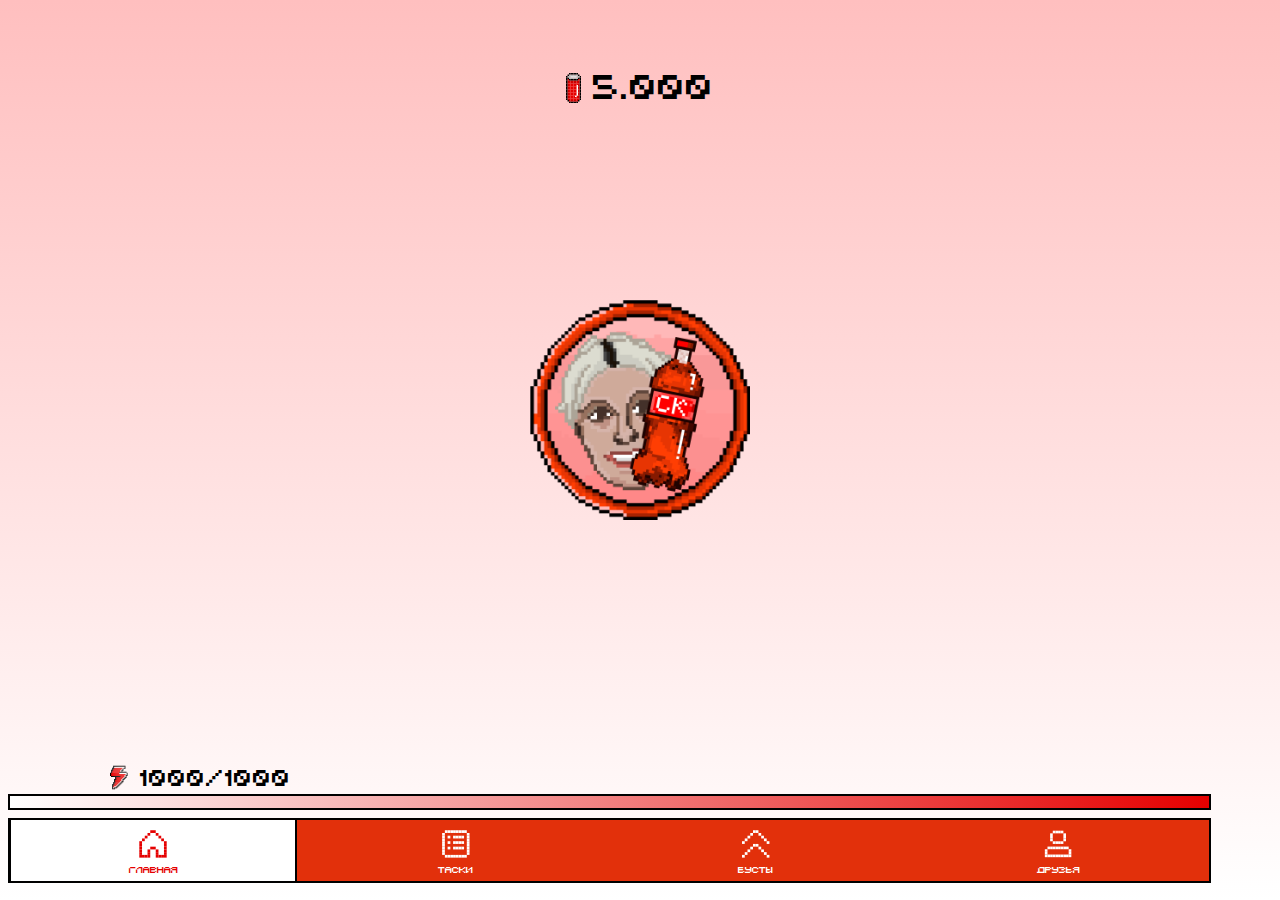
==== commit dc90bc12: "Add files via upload" ====
--- a/CocaKolya Clicker/index.html
+++ b/CocaKolya Clicker/index.html
@@ -2,7 +2,7 @@
 <html lang="en">
 <head>
     <meta charset="UTF-8">
-    <meta name="viewport" content="width=device-width, initial-scale=1.0">
+    <meta name="viewport" content="width=device-width, initial-scale=1.0, user-scalable=no, maximum-scale=1, minimum-scale=1">
     <title>CocaKolya Clicker</title>
     <link rel="stylesheet" href="https://fonts.googleapis.com/css2?family=Material+Symbols+Outlined:opsz,wght,FILL,GRAD@20..48,100..700,0..1,-50..200" />
     <link href="https://cdn.jsdelivr.net/npm/bootstrap@5.3.3/dist/css/bootstrap.min.css" rel="stylesheet" integrity="sha384-QWTKZyjpPEjISv5WaRU9OFeRpok6YctnYmDr5pNlyT2bRjXh0JMhjY6hW+ALEwIH" crossorigin="anonymous">
@@ -12,1217 +12,1615 @@
 </head>
 <body>
     <div class="container position-absolute task-cont mt-5">
-        <div class="col-12 task-1 d-flex">
-            <img src="img/telegram.png" alt="" class="tg-icon">
+        <div class="row">
+            <h1 style="text-align: center; color: #5A5A5A;">ваш баланс</h1>
+            <div class="col-12 d-flex justify-content-center">
+                <svg width="15" height="30" viewBox="0 0 15 30" fill="none" xmlns="http://www.w3.org/2000/svg">
+            <path d="M15 25.5H13.5V27H15V25.5Z" fill="black"/>
+            <path d="M15 24H13.5V25.5H15V24Z" fill="black"/>
+            <path d="M15 22.5H13.5V24H15V22.5Z" fill="black"/>
+            <path d="M15 21H13.5V22.5H15V21Z" fill="black"/>
+            <path d="M15 19.5H13.5V21H15V19.5Z" fill="black"/>
+            <path d="M15 18H13.5V19.5H15V18Z" fill="black"/>
+            <path d="M15 16.5H13.5V18H15V16.5Z" fill="black"/>
+            <path d="M15 15H13.5V16.5H15V15Z" fill="black"/>
+            <path d="M15 13.5H13.5V15H15V13.5Z" fill="black"/>
+            <path d="M15 12H13.5V13.5H15V12Z" fill="black"/>
+            <path d="M15 10.5H13.5V12H15V10.5Z" fill="black"/>
+            <path d="M15 9H13.5V10.5H15V9Z" fill="black"/>
+            <path d="M15 7.5H13.5V9H15V7.5Z" fill="black"/>
+            <path d="M15 6H13.5V7.5H15V6Z" fill="black"/>
+            <path d="M15 4.5H13.5V6H15V4.5Z" fill="black"/>
+            <path d="M15 3H13.5V4.5H15V3Z" fill="black"/>
+            <path d="M13.5 27H12V28.5H13.5V27Z" fill="black"/>
+            <path d="M13.5 25.5H12V27H13.5V25.5Z" fill="#CE0000"/>
+            <path d="M13.5 24H12V25.5H13.5V24Z" fill="#CE0000"/>
+            <path d="M13.5 22.5H12V24H13.5V22.5Z" fill="#CE0000"/>
+            <path d="M13.5 21H12V22.5H13.5V21Z" fill="#CE0000"/>
+            <path d="M13.5 19.5H12V21H13.5V19.5Z" fill="#CE0000"/>
+            <path d="M13.5 18H12V19.5H13.5V18Z" fill="#CE0000"/>
+            <path d="M13.5 16.5H12V18H13.5V16.5Z" fill="#CE0000"/>
+            <path d="M13.5 15H12V16.5H13.5V15Z" fill="#CE0000"/>
+            <path d="M13.5 13.5H12V15H13.5V13.5Z" fill="#CE0000"/>
+            <path d="M13.5 12H12V13.5H13.5V12Z" fill="#CE0000"/>
+            <path d="M13.5 10.5H12V12H13.5V10.5Z" fill="#CE0000"/>
+            <path d="M13.5 9H12V10.5H13.5V9Z" fill="#CE0000"/>
+            <path d="M13.5 7.5H12V9H13.5V7.5Z" fill="#CE0000"/>
+            <path d="M13.5 6H12V7.5H13.5V6Z" fill="#CE0000"/>
+            <path d="M13.5 4.5H12V6H13.5V4.5Z" fill="black"/>
+            <path d="M13.5 3H12V4.5H13.5V3Z" fill="#B7B7B7"/>
+            <path d="M13.5 1.5H12V3H13.5V1.5Z" fill="black"/>
+            <path d="M12 28.5H10.5V30H12V28.5Z" fill="black"/>
+            <path d="M12 27H10.5V28.5H12V27Z" fill="#CE0000"/>
+            <path d="M12 25.5H10.5V27H12V25.5Z" fill="#CE0000"/>
+            <path d="M12 24H10.5V25.5H12V24Z" fill="#E50000"/>
+            <path d="M12 22.5H10.5V24H12V22.5Z" fill="#E50000"/>
+            <path d="M12 21H10.5V22.5H12V21Z" fill="white"/>
+            <path d="M12 19.5H10.5V21H12V19.5Z" fill="white"/>
+            <path d="M12 18H10.5V19.5H12V18Z" fill="white"/>
+            <path d="M12 16.5H10.5V18H12V16.5Z" fill="white"/>
+            <path d="M12 15H10.5V16.5H12V15Z" fill="white"/>
+            <path d="M12 13.5H10.5V15H12V13.5Z" fill="white"/>
+            <path d="M12 12H10.5V13.5H12V12Z" fill="white"/>
+            <path d="M12 10.5H10.5V12H12V10.5Z" fill="#E50000"/>
+            <path d="M12 9H10.5V10.5H12V9Z" fill="#E50000"/>
+            <path d="M12 7.5H10.5V9H12V7.5Z" fill="#CE0000"/>
+            <path d="M12 6H10.5V7.5H12V6Z" fill="black"/>
+            <path d="M12 4.5H10.5V6H12V4.5Z" fill="#B7B7B7"/>
+            <path d="M12 3H10.5V4.5H12V3Z" fill="#B7B7B7"/>
+            <path d="M12 1.5H10.5V3H12V1.5Z" fill="#B7B7B7"/>
+            <path d="M12 0H10.5V1.5H12V0Z" fill="black"/>
+            <path d="M10.5 28.5H9V30H10.5V28.5Z" fill="black"/>
+            <path d="M10.5 27H9V28.5H10.5V27Z" fill="#CE0000"/>
+            <path d="M10.5 25.5H9V27H10.5V25.5Z" fill="#E50000"/>
+            <path d="M10.5 24H9V25.5H10.5V24Z" fill="#E50000"/>
+            <path d="M10.5 22.5H9V24H10.5V22.5Z" fill="white"/>
+            <path d="M10.5 21H9V22.5H10.5V21Z" fill="#E50000"/>
+            <path d="M10.5 19.5H9V21H10.5V19.5Z" fill="#E50000"/>
+            <path d="M10.5 18H9V19.5H10.5V18Z" fill="#E50000"/>
+            <path d="M10.5 16.5H9V18H10.5V16.5Z" fill="#E50000"/>
+            <path d="M10.5 15H9V16.5H10.5V15Z" fill="#E50000"/>
+            <path d="M10.5 13.5H9V15H10.5V13.5Z" fill="#E50000"/>
+            <path d="M10.5 12H9V13.5H10.5V12Z" fill="#E50000"/>
+            <path d="M10.5 10.5H9V12H10.5V10.5Z" fill="#E50000"/>
+            <path d="M10.5 9H9V10.5H10.5V9Z" fill="#CE0000"/>
+            <path d="M10.5 7.5H9V9H10.5V7.5Z" fill="#CE0000"/>
+            <path d="M10.5 6H9V7.5H10.5V6Z" fill="black"/>
+            <path d="M10.5 4.5H9V6H10.5V4.5Z" fill="#B7B7B7"/>
+            <path d="M10.5 3H9V4.5H10.5V3Z" fill="#E0E0E0"/>
+            <path d="M10.5 1.5H9V3H10.5V1.5Z" fill="#B7B7B7"/>
+            <path d="M10.5 0H9V1.5H10.5V0Z" fill="black"/>
+            <path d="M9 28.5H7.5V30H9V28.5Z" fill="black"/>
+            <path d="M9 27H7.5V28.5H9V27Z" fill="#CE0000"/>
+            <path d="M9 25.5H7.5V27H9V25.5Z" fill="#E50000"/>
+            <path d="M9 24H7.5V25.5H9V24Z" fill="#E50000"/>
+            <path d="M9 22.5H7.5V24H9V22.5Z" fill="#E50000"/>
+            <path d="M9 21H7.5V22.5H9V21Z" fill="#E50000"/>
+            <path d="M9 19.5H7.5V21H9V19.5Z" fill="#E50000"/>
+            <path d="M9 18H7.5V19.5H9V18Z" fill="#E50000"/>
+            <path d="M9 16.5H7.5V18H9V16.5Z" fill="#E50000"/>
+            <path d="M9 15H7.5V16.5H9V15Z" fill="#E50000"/>
+            <path d="M9 13.5H7.5V15H9V13.5Z" fill="#E50000"/>
+            <path d="M9 12H7.5V13.5H9V12Z" fill="#E50000"/>
+            <path d="M9 10.5H7.5V12H9V10.5Z" fill="#E50000"/>
+            <path d="M9 9H7.5V10.5H9V9Z" fill="#CE0000"/>
+            <path d="M9 7.5H7.5V9H9V7.5Z" fill="#CE0000"/>
+            <path d="M9 6H7.5V7.5H9V6Z" fill="black"/>
+            <path d="M9 4.5H7.5V6H9V4.5Z" fill="#B7B7B7"/>
+            <path d="M9 3H7.5V4.5H9V3Z" fill="#E0E0E0"/>
+            <path d="M9 1.5H7.5V3H9V1.5Z" fill="#B7B7B7"/>
+            <path d="M9 0H7.5V1.5H9V0Z" fill="black"/>
+            <path d="M7.5 28.5H6V30H7.5V28.5Z" fill="black"/>
+            <path d="M7.5 27H6V28.5H7.5V27Z" fill="#CE0000"/>
+            <path d="M7.5 25.5H6V27H7.5V25.5Z" fill="#E50000"/>
+            <path d="M7.5 24H6V25.5H7.5V24Z" fill="#E50000"/>
+            <path d="M7.5 22.5H6V24H7.5V22.5Z" fill="#E50000"/>
+            <path d="M7.5 21H6V22.5H7.5V21Z" fill="#E50000"/>
+            <path d="M7.5 19.5H6V21H7.5V19.5Z" fill="#E50000"/>
+            <path d="M7.5 18H6V19.5H7.5V18Z" fill="#E50000"/>
+            <path d="M7.5 16.5H6V18H7.5V16.5Z" fill="#E50000"/>
+            <path d="M7.5 15H6V16.5H7.5V15Z" fill="#E50000"/>
+            <path d="M7.5 13.5H6V15H7.5V13.5Z" fill="#E50000"/>
+            <path d="M7.5 12H6V13.5H7.5V12Z" fill="#E50000"/>
+            <path d="M7.5 10.5H6V12H7.5V10.5Z" fill="#E50000"/>
+            <path d="M7.5 9H6V10.5H7.5V9Z" fill="#CE0000"/>
+            <path d="M7.5 7.5H6V9H7.5V7.5Z" fill="#CE0000"/>
+            <path d="M7.5 6H6V7.5H7.5V6Z" fill="black"/>
+            <path d="M7.5 4.5H6V6H7.5V4.5Z" fill="#B7B7B7"/>
+            <path d="M7.5 3H6V4.5H7.5V3Z" fill="#E0E0E0"/>
+            <path d="M7.5 1.5H6V3H7.5V1.5Z" fill="#B7B7B7"/>
+            <path d="M7.5 0H6V1.5H7.5V0Z" fill="black"/>
+            <path d="M6 28.5H4.5V30H6V28.5Z" fill="black"/>
+            <path d="M6 27H4.5V28.5H6V27Z" fill="#CE0000"/>
+            <path d="M6 25.5H4.5V27H6V25.5Z" fill="#E50000"/>
+            <path d="M6 24H4.5V25.5H6V24Z" fill="#E50000"/>
+            <path d="M6 22.5H4.5V24H6V22.5Z" fill="#E50000"/>
+            <path d="M6 21H4.5V22.5H6V21Z" fill="#E50000"/>
+            <path d="M6 19.5H4.5V21H6V19.5Z" fill="#E50000"/>
+            <path d="M6 18H4.5V19.5H6V18Z" fill="#E50000"/>
+            <path d="M6 16.5H4.5V18H6V16.5Z" fill="#E50000"/>
+            <path d="M6 15H4.5V16.5H6V15Z" fill="#E50000"/>
+            <path d="M6 13.5H4.5V15H6V13.5Z" fill="#E50000"/>
+            <path d="M6 12H4.5V13.5H6V12Z" fill="#E50000"/>
+            <path d="M6 10.5H4.5V12H6V10.5Z" fill="#E50000"/>
+            <path d="M6 9H4.5V10.5H6V9Z" fill="#CE0000"/>
+            <path d="M6 7.5H4.5V9H6V7.5Z" fill="#CE0000"/>
+            <path d="M6 6H4.5V7.5H6V6Z" fill="black"/>
+            <path d="M6 4.5H4.5V6H6V4.5Z" fill="#B7B7B7"/>
+            <path d="M6 3H4.5V4.5H6V3Z" fill="#E0E0E0"/>
+            <path d="M6 1.5H4.5V3H6V1.5Z" fill="#B7B7B7"/>
+            <path d="M6 0H4.5V1.5H6V0Z" fill="black"/>
+            <path d="M4.5 28.5H3V30H4.5V28.5Z" fill="black"/>
+            <path d="M4.5 27H3V28.5H4.5V27Z" fill="#CE0000"/>
+            <path d="M4.5 25.5H3V27H4.5V25.5Z" fill="#CE0000"/>
+            <path d="M4.5 24H3V25.5H4.5V24Z" fill="#E50000"/>
+            <path d="M4.5 22.5H3V24H4.5V22.5Z" fill="#E50000"/>
+            <path d="M4.5 21H3V22.5H4.5V21Z" fill="#E50000"/>
+            <path d="M4.5 19.5H3V21H4.5V19.5Z" fill="#E50000"/>
+            <path d="M4.5 18H3V19.5H4.5V18Z" fill="#E50000"/>
+            <path d="M4.5 16.5H3V18H4.5V16.5Z" fill="#E50000"/>
+            <path d="M4.5 15H3V16.5H4.5V15Z" fill="#E50000"/>
+            <path d="M4.5 13.5H3V15H4.5V13.5Z" fill="#E50000"/>
+            <path d="M4.5 12H3V13.5H4.5V12Z" fill="#E50000"/>
+            <path d="M4.5 10.5H3V12H4.5V10.5Z" fill="#E50000"/>
+            <path d="M4.5 9H3V10.5H4.5V9Z" fill="#E50000"/>
+            <path d="M4.5 7.5H3V9H4.5V7.5Z" fill="#CE0000"/>
+            <path d="M4.5 6H3V7.5H4.5V6Z" fill="black"/>
+            <path d="M4.5 4.5H3V6H4.5V4.5Z" fill="#B7B7B7"/>
+            <path d="M4.5 3H3V4.5H4.5V3Z" fill="#B7B7B7"/>
+            <path d="M4.5 1.5H3V3H4.5V1.5Z" fill="#B7B7B7"/>
+            <path d="M4.5 0H3V1.5H4.5V0Z" fill="black"/>
+            <path d="M3 27H1.5V28.5H3V27Z" fill="black"/>
+            <path d="M3 25.5H1.5V27H3V25.5Z" fill="#CE0000"/>
+            <path d="M3 24H1.5V25.5H3V24Z" fill="#CE0000"/>
+            <path d="M3 22.5H1.5V24H3V22.5Z" fill="#CE0000"/>
+            <path d="M3 21H1.5V22.5H3V21Z" fill="#CE0000"/>
+            <path d="M3 19.5H1.5V21H3V19.5Z" fill="#CE0000"/>
+            <path d="M3 18H1.5V19.5H3V18Z" fill="#CE0000"/>
+            <path d="M3 16.5H1.5V18H3V16.5Z" fill="#CE0000"/>
+            <path d="M3 15H1.5V16.5H3V15Z" fill="#CE0000"/>
+            <path d="M3 13.5H1.5V15H3V13.5Z" fill="#CE0000"/>
+            <path d="M3 12H1.5V13.5H3V12Z" fill="#CE0000"/>
+            <path d="M3 10.5H1.5V12H3V10.5Z" fill="#CE0000"/>
+            <path d="M3 9H1.5V10.5H3V9Z" fill="#CE0000"/>
+            <path d="M3 7.5H1.5V9H3V7.5Z" fill="#CE0000"/>
+            <path d="M3 6H1.5V7.5H3V6Z" fill="#CE0000"/>
+            <path d="M3 4.5H1.5V6H3V4.5Z" fill="black"/>
+            <path d="M3 3H1.5V4.5H3V3Z" fill="#B7B7B7"/>
+            <path d="M3 1.5H1.5V3H3V1.5Z" fill="black"/>
+            <path d="M1.5 25.5H0V27H1.5V25.5Z" fill="black"/>
+            <path d="M1.5 24H0V25.5H1.5V24Z" fill="black"/>
+            <path d="M1.5 22.5H0V24H1.5V22.5Z" fill="black"/>
+            <path d="M1.5 21H0V22.5H1.5V21Z" fill="black"/>
+            <path d="M1.5 19.5H0V21H1.5V19.5Z" fill="black"/>
+            <path d="M1.5 18H0V19.5H1.5V18Z" fill="black"/>
+            <path d="M1.5 16.5H0V18H1.5V16.5Z" fill="black"/>
+            <path d="M1.5 15H0V16.5H1.5V15Z" fill="black"/>
+            <path d="M1.5 13.5H0V15H1.5V13.5Z" fill="black"/>
+            <path d="M1.5 12H0V13.5H1.5V12Z" fill="black"/>
+            <path d="M1.5 10.5H0V12H1.5V10.5Z" fill="black"/>
+            <path d="M1.5 9H0V10.5H1.5V9Z" fill="black"/>
+            <path d="M1.5 7.5H0V9H1.5V7.5Z" fill="black"/>
+            <path d="M1.5 6H0V7.5H1.5V6Z" fill="black"/>
+            <path d="M1.5 4.5H0V6H1.5V4.5Z" fill="black"/>
+            <path d="M1.5 3H0V4.5H1.5V3Z" fill="black"/>
+            </svg>
+                <div class="score" id="score-task-page">5.000</div>
+            </div>
+            <div class="col-12 task-info-div">
+                <h1 style="font-size: 27px;">таски</h1>
+            </div>
+            <div class="col-12 task-info-div" style="border-top: none; background-color: #E50000; color: white">
+                <h1>действуй и получай банки</h1>
+            </div>
+            <div class="col-12 task-1 d-flex">
+                <div class="task-icon" style="color: white; background-color: #0499E9;">TG</div>
             <div class="text-reward">
-                <span class="textinfo">Join to $CocaKolya Community</span>
+                <span class="textinfo2">Join $CocaKolya TG</span>
                 <div class="reward">
-                    <img src="img/coin.png" alt="">
-                    <span class="textinfo">+100,000</span>
+                                    <svg width="15" height="30" viewBox="0 0 15 30" fill="none" xmlns="http://www.w3.org/2000/svg">
+            <path d="M15 25.5H13.5V27H15V25.5Z" fill="black"/>
+            <path d="M15 24H13.5V25.5H15V24Z" fill="black"/>
+            <path d="M15 22.5H13.5V24H15V22.5Z" fill="black"/>
+            <path d="M15 21H13.5V22.5H15V21Z" fill="black"/>
+            <path d="M15 19.5H13.5V21H15V19.5Z" fill="black"/>
+            <path d="M15 18H13.5V19.5H15V18Z" fill="black"/>
+            <path d="M15 16.5H13.5V18H15V16.5Z" fill="black"/>
+            <path d="M15 15H13.5V16.5H15V15Z" fill="black"/>
+            <path d="M15 13.5H13.5V15H15V13.5Z" fill="black"/>
+            <path d="M15 12H13.5V13.5H15V12Z" fill="black"/>
+            <path d="M15 10.5H13.5V12H15V10.5Z" fill="black"/>
+            <path d="M15 9H13.5V10.5H15V9Z" fill="black"/>
+            <path d="M15 7.5H13.5V9H15V7.5Z" fill="black"/>
+            <path d="M15 6H13.5V7.5H15V6Z" fill="black"/>
+            <path d="M15 4.5H13.5V6H15V4.5Z" fill="black"/>
+            <path d="M15 3H13.5V4.5H15V3Z" fill="black"/>
+            <path d="M13.5 27H12V28.5H13.5V27Z" fill="black"/>
+            <path d="M13.5 25.5H12V27H13.5V25.5Z" fill="#CE0000"/>
+            <path d="M13.5 24H12V25.5H13.5V24Z" fill="#CE0000"/>
+            <path d="M13.5 22.5H12V24H13.5V22.5Z" fill="#CE0000"/>
+            <path d="M13.5 21H12V22.5H13.5V21Z" fill="#CE0000"/>
+            <path d="M13.5 19.5H12V21H13.5V19.5Z" fill="#CE0000"/>
+            <path d="M13.5 18H12V19.5H13.5V18Z" fill="#CE0000"/>
+            <path d="M13.5 16.5H12V18H13.5V16.5Z" fill="#CE0000"/>
+            <path d="M13.5 15H12V16.5H13.5V15Z" fill="#CE0000"/>
+            <path d="M13.5 13.5H12V15H13.5V13.5Z" fill="#CE0000"/>
+            <path d="M13.5 12H12V13.5H13.5V12Z" fill="#CE0000"/>
+            <path d="M13.5 10.5H12V12H13.5V10.5Z" fill="#CE0000"/>
+            <path d="M13.5 9H12V10.5H13.5V9Z" fill="#CE0000"/>
+            <path d="M13.5 7.5H12V9H13.5V7.5Z" fill="#CE0000"/>
+            <path d="M13.5 6H12V7.5H13.5V6Z" fill="#CE0000"/>
+            <path d="M13.5 4.5H12V6H13.5V4.5Z" fill="black"/>
+            <path d="M13.5 3H12V4.5H13.5V3Z" fill="#B7B7B7"/>
+            <path d="M13.5 1.5H12V3H13.5V1.5Z" fill="black"/>
+            <path d="M12 28.5H10.5V30H12V28.5Z" fill="black"/>
+            <path d="M12 27H10.5V28.5H12V27Z" fill="#CE0000"/>
+            <path d="M12 25.5H10.5V27H12V25.5Z" fill="#CE0000"/>
+            <path d="M12 24H10.5V25.5H12V24Z" fill="#E50000"/>
+            <path d="M12 22.5H10.5V24H12V22.5Z" fill="#E50000"/>
+            <path d="M12 21H10.5V22.5H12V21Z" fill="white"/>
+            <path d="M12 19.5H10.5V21H12V19.5Z" fill="white"/>
+            <path d="M12 18H10.5V19.5H12V18Z" fill="white"/>
+            <path d="M12 16.5H10.5V18H12V16.5Z" fill="white"/>
+            <path d="M12 15H10.5V16.5H12V15Z" fill="white"/>
+            <path d="M12 13.5H10.5V15H12V13.5Z" fill="white"/>
+            <path d="M12 12H10.5V13.5H12V12Z" fill="white"/>
+            <path d="M12 10.5H10.5V12H12V10.5Z" fill="#E50000"/>
+            <path d="M12 9H10.5V10.5H12V9Z" fill="#E50000"/>
+            <path d="M12 7.5H10.5V9H12V7.5Z" fill="#CE0000"/>
+            <path d="M12 6H10.5V7.5H12V6Z" fill="black"/>
+            <path d="M12 4.5H10.5V6H12V4.5Z" fill="#B7B7B7"/>
+            <path d="M12 3H10.5V4.5H12V3Z" fill="#B7B7B7"/>
+            <path d="M12 1.5H10.5V3H12V1.5Z" fill="#B7B7B7"/>
+            <path d="M12 0H10.5V1.5H12V0Z" fill="black"/>
+            <path d="M10.5 28.5H9V30H10.5V28.5Z" fill="black"/>
+            <path d="M10.5 27H9V28.5H10.5V27Z" fill="#CE0000"/>
+            <path d="M10.5 25.5H9V27H10.5V25.5Z" fill="#E50000"/>
+            <path d="M10.5 24H9V25.5H10.5V24Z" fill="#E50000"/>
+            <path d="M10.5 22.5H9V24H10.5V22.5Z" fill="white"/>
+            <path d="M10.5 21H9V22.5H10.5V21Z" fill="#E50000"/>
+            <path d="M10.5 19.5H9V21H10.5V19.5Z" fill="#E50000"/>
+            <path d="M10.5 18H9V19.5H10.5V18Z" fill="#E50000"/>
+            <path d="M10.5 16.5H9V18H10.5V16.5Z" fill="#E50000"/>
+            <path d="M10.5 15H9V16.5H10.5V15Z" fill="#E50000"/>
+            <path d="M10.5 13.5H9V15H10.5V13.5Z" fill="#E50000"/>
+            <path d="M10.5 12H9V13.5H10.5V12Z" fill="#E50000"/>
+            <path d="M10.5 10.5H9V12H10.5V10.5Z" fill="#E50000"/>
+            <path d="M10.5 9H9V10.5H10.5V9Z" fill="#CE0000"/>
+            <path d="M10.5 7.5H9V9H10.5V7.5Z" fill="#CE0000"/>
+            <path d="M10.5 6H9V7.5H10.5V6Z" fill="black"/>
+            <path d="M10.5 4.5H9V6H10.5V4.5Z" fill="#B7B7B7"/>
+            <path d="M10.5 3H9V4.5H10.5V3Z" fill="#E0E0E0"/>
+            <path d="M10.5 1.5H9V3H10.5V1.5Z" fill="#B7B7B7"/>
+            <path d="M10.5 0H9V1.5H10.5V0Z" fill="black"/>
+            <path d="M9 28.5H7.5V30H9V28.5Z" fill="black"/>
+            <path d="M9 27H7.5V28.5H9V27Z" fill="#CE0000"/>
+            <path d="M9 25.5H7.5V27H9V25.5Z" fill="#E50000"/>
+            <path d="M9 24H7.5V25.5H9V24Z" fill="#E50000"/>
+            <path d="M9 22.5H7.5V24H9V22.5Z" fill="#E50000"/>
+            <path d="M9 21H7.5V22.5H9V21Z" fill="#E50000"/>
+            <path d="M9 19.5H7.5V21H9V19.5Z" fill="#E50000"/>
+            <path d="M9 18H7.5V19.5H9V18Z" fill="#E50000"/>
+            <path d="M9 16.5H7.5V18H9V16.5Z" fill="#E50000"/>
+            <path d="M9 15H7.5V16.5H9V15Z" fill="#E50000"/>
+            <path d="M9 13.5H7.5V15H9V13.5Z" fill="#E50000"/>
+            <path d="M9 12H7.5V13.5H9V12Z" fill="#E50000"/>
+            <path d="M9 10.5H7.5V12H9V10.5Z" fill="#E50000"/>
+            <path d="M9 9H7.5V10.5H9V9Z" fill="#CE0000"/>
+            <path d="M9 7.5H7.5V9H9V7.5Z" fill="#CE0000"/>
+            <path d="M9 6H7.5V7.5H9V6Z" fill="black"/>
+            <path d="M9 4.5H7.5V6H9V4.5Z" fill="#B7B7B7"/>
+            <path d="M9 3H7.5V4.5H9V3Z" fill="#E0E0E0"/>
+            <path d="M9 1.5H7.5V3H9V1.5Z" fill="#B7B7B7"/>
+            <path d="M9 0H7.5V1.5H9V0Z" fill="black"/>
+            <path d="M7.5 28.5H6V30H7.5V28.5Z" fill="black"/>
+            <path d="M7.5 27H6V28.5H7.5V27Z" fill="#CE0000"/>
+            <path d="M7.5 25.5H6V27H7.5V25.5Z" fill="#E50000"/>
+            <path d="M7.5 24H6V25.5H7.5V24Z" fill="#E50000"/>
+            <path d="M7.5 22.5H6V24H7.5V22.5Z" fill="#E50000"/>
+            <path d="M7.5 21H6V22.5H7.5V21Z" fill="#E50000"/>
+            <path d="M7.5 19.5H6V21H7.5V19.5Z" fill="#E50000"/>
+            <path d="M7.5 18H6V19.5H7.5V18Z" fill="#E50000"/>
+            <path d="M7.5 16.5H6V18H7.5V16.5Z" fill="#E50000"/>
+            <path d="M7.5 15H6V16.5H7.5V15Z" fill="#E50000"/>
+            <path d="M7.5 13.5H6V15H7.5V13.5Z" fill="#E50000"/>
+            <path d="M7.5 12H6V13.5H7.5V12Z" fill="#E50000"/>
+            <path d="M7.5 10.5H6V12H7.5V10.5Z" fill="#E50000"/>
+            <path d="M7.5 9H6V10.5H7.5V9Z" fill="#CE0000"/>
+            <path d="M7.5 7.5H6V9H7.5V7.5Z" fill="#CE0000"/>
+            <path d="M7.5 6H6V7.5H7.5V6Z" fill="black"/>
+            <path d="M7.5 4.5H6V6H7.5V4.5Z" fill="#B7B7B7"/>
+            <path d="M7.5 3H6V4.5H7.5V3Z" fill="#E0E0E0"/>
+            <path d="M7.5 1.5H6V3H7.5V1.5Z" fill="#B7B7B7"/>
+            <path d="M7.5 0H6V1.5H7.5V0Z" fill="black"/>
+            <path d="M6 28.5H4.5V30H6V28.5Z" fill="black"/>
+            <path d="M6 27H4.5V28.5H6V27Z" fill="#CE0000"/>
+            <path d="M6 25.5H4.5V27H6V25.5Z" fill="#E50000"/>
+            <path d="M6 24H4.5V25.5H6V24Z" fill="#E50000"/>
+            <path d="M6 22.5H4.5V24H6V22.5Z" fill="#E50000"/>
+            <path d="M6 21H4.5V22.5H6V21Z" fill="#E50000"/>
+            <path d="M6 19.5H4.5V21H6V19.5Z" fill="#E50000"/>
+            <path d="M6 18H4.5V19.5H6V18Z" fill="#E50000"/>
+            <path d="M6 16.5H4.5V18H6V16.5Z" fill="#E50000"/>
+            <path d="M6 15H4.5V16.5H6V15Z" fill="#E50000"/>
+            <path d="M6 13.5H4.5V15H6V13.5Z" fill="#E50000"/>
+            <path d="M6 12H4.5V13.5H6V12Z" fill="#E50000"/>
+            <path d="M6 10.5H4.5V12H6V10.5Z" fill="#E50000"/>
+            <path d="M6 9H4.5V10.5H6V9Z" fill="#CE0000"/>
+            <path d="M6 7.5H4.5V9H6V7.5Z" fill="#CE0000"/>
+            <path d="M6 6H4.5V7.5H6V6Z" fill="black"/>
+            <path d="M6 4.5H4.5V6H6V4.5Z" fill="#B7B7B7"/>
+            <path d="M6 3H4.5V4.5H6V3Z" fill="#E0E0E0"/>
+            <path d="M6 1.5H4.5V3H6V1.5Z" fill="#B7B7B7"/>
+            <path d="M6 0H4.5V1.5H6V0Z" fill="black"/>
+            <path d="M4.5 28.5H3V30H4.5V28.5Z" fill="black"/>
+            <path d="M4.5 27H3V28.5H4.5V27Z" fill="#CE0000"/>
+            <path d="M4.5 25.5H3V27H4.5V25.5Z" fill="#CE0000"/>
+            <path d="M4.5 24H3V25.5H4.5V24Z" fill="#E50000"/>
+            <path d="M4.5 22.5H3V24H4.5V22.5Z" fill="#E50000"/>
+            <path d="M4.5 21H3V22.5H4.5V21Z" fill="#E50000"/>
+            <path d="M4.5 19.5H3V21H4.5V19.5Z" fill="#E50000"/>
+            <path d="M4.5 18H3V19.5H4.5V18Z" fill="#E50000"/>
+            <path d="M4.5 16.5H3V18H4.5V16.5Z" fill="#E50000"/>
+            <path d="M4.5 15H3V16.5H4.5V15Z" fill="#E50000"/>
+            <path d="M4.5 13.5H3V15H4.5V13.5Z" fill="#E50000"/>
+            <path d="M4.5 12H3V13.5H4.5V12Z" fill="#E50000"/>
+            <path d="M4.5 10.5H3V12H4.5V10.5Z" fill="#E50000"/>
+            <path d="M4.5 9H3V10.5H4.5V9Z" fill="#E50000"/>
+            <path d="M4.5 7.5H3V9H4.5V7.5Z" fill="#CE0000"/>
+            <path d="M4.5 6H3V7.5H4.5V6Z" fill="black"/>
+            <path d="M4.5 4.5H3V6H4.5V4.5Z" fill="#B7B7B7"/>
+            <path d="M4.5 3H3V4.5H4.5V3Z" fill="#B7B7B7"/>
+            <path d="M4.5 1.5H3V3H4.5V1.5Z" fill="#B7B7B7"/>
+            <path d="M4.5 0H3V1.5H4.5V0Z" fill="black"/>
+            <path d="M3 27H1.5V28.5H3V27Z" fill="black"/>
+            <path d="M3 25.5H1.5V27H3V25.5Z" fill="#CE0000"/>
+            <path d="M3 24H1.5V25.5H3V24Z" fill="#CE0000"/>
+            <path d="M3 22.5H1.5V24H3V22.5Z" fill="#CE0000"/>
+            <path d="M3 21H1.5V22.5H3V21Z" fill="#CE0000"/>
+            <path d="M3 19.5H1.5V21H3V19.5Z" fill="#CE0000"/>
+            <path d="M3 18H1.5V19.5H3V18Z" fill="#CE0000"/>
+            <path d="M3 16.5H1.5V18H3V16.5Z" fill="#CE0000"/>
+            <path d="M3 15H1.5V16.5H3V15Z" fill="#CE0000"/>
+            <path d="M3 13.5H1.5V15H3V13.5Z" fill="#CE0000"/>
+            <path d="M3 12H1.5V13.5H3V12Z" fill="#CE0000"/>
+            <path d="M3 10.5H1.5V12H3V10.5Z" fill="#CE0000"/>
+            <path d="M3 9H1.5V10.5H3V9Z" fill="#CE0000"/>
+            <path d="M3 7.5H1.5V9H3V7.5Z" fill="#CE0000"/>
+            <path d="M3 6H1.5V7.5H3V6Z" fill="#CE0000"/>
+            <path d="M3 4.5H1.5V6H3V4.5Z" fill="black"/>
+            <path d="M3 3H1.5V4.5H3V3Z" fill="#B7B7B7"/>
+            <path d="M3 1.5H1.5V3H3V1.5Z" fill="black"/>
+            <path d="M1.5 25.5H0V27H1.5V25.5Z" fill="black"/>
+            <path d="M1.5 24H0V25.5H1.5V24Z" fill="black"/>
+            <path d="M1.5 22.5H0V24H1.5V22.5Z" fill="black"/>
+            <path d="M1.5 21H0V22.5H1.5V21Z" fill="black"/>
+            <path d="M1.5 19.5H0V21H1.5V19.5Z" fill="black"/>
+            <path d="M1.5 18H0V19.5H1.5V18Z" fill="black"/>
+            <path d="M1.5 16.5H0V18H1.5V16.5Z" fill="black"/>
+            <path d="M1.5 15H0V16.5H1.5V15Z" fill="black"/>
+            <path d="M1.5 13.5H0V15H1.5V13.5Z" fill="black"/>
+            <path d="M1.5 12H0V13.5H1.5V12Z" fill="black"/>
+            <path d="M1.5 10.5H0V12H1.5V10.5Z" fill="black"/>
+            <path d="M1.5 9H0V10.5H1.5V9Z" fill="black"/>
+            <path d="M1.5 7.5H0V9H1.5V7.5Z" fill="black"/>
+            <path d="M1.5 6H0V7.5H1.5V6Z" fill="black"/>
+            <path d="M1.5 4.5H0V6H1.5V4.5Z" fill="black"/>
+            <path d="M1.5 3H0V4.5H1.5V3Z" fill="black"/>
+            </svg>
+                    <span class="textinfo2" style="color: #E50000; margin-top: -13px;">+100,000</span>
                 </div>
             </div>
             <div class="btn-join" id="btn-join">
-                Join
+                <img src="img/go.png" alt="" srcset="" id="go-to">
+
             </div>
+
+        </div>
+            <hr class="hr" style="margin-top: 10px;">
+    </div>
+</div>
+
+<div class="container position-absolute boost-cont mt-5">
+    <div class="textbal">
+        ваш баланс
+    </div>
+    <div class="row">
+        <div class="col-12 position-absolute cont-score-icon">
+        <svg width="15" height="30" viewBox="0 0 15 30" fill="none" xmlns="http://www.w3.org/2000/svg" id="ic">
+            <path d="M15 25.5H13.5V27H15V25.5Z" fill="black"/>
+            <path d="M15 24H13.5V25.5H15V24Z" fill="black"/>
+            <path d="M15 22.5H13.5V24H15V22.5Z" fill="black"/>
+            <path d="M15 21H13.5V22.5H15V21Z" fill="black"/>
+            <path d="M15 19.5H13.5V21H15V19.5Z" fill="black"/>
+            <path d="M15 18H13.5V19.5H15V18Z" fill="black"/>
+            <path d="M15 16.5H13.5V18H15V16.5Z" fill="black"/>
+            <path d="M15 15H13.5V16.5H15V15Z" fill="black"/>
+            <path d="M15 13.5H13.5V15H15V13.5Z" fill="black"/>
+            <path d="M15 12H13.5V13.5H15V12Z" fill="black"/>
+            <path d="M15 10.5H13.5V12H15V10.5Z" fill="black"/>
+            <path d="M15 9H13.5V10.5H15V9Z" fill="black"/>
+            <path d="M15 7.5H13.5V9H15V7.5Z" fill="black"/>
+            <path d="M15 6H13.5V7.5H15V6Z" fill="black"/>
+            <path d="M15 4.5H13.5V6H15V4.5Z" fill="black"/>
+            <path d="M15 3H13.5V4.5H15V3Z" fill="black"/>
+            <path d="M13.5 27H12V28.5H13.5V27Z" fill="black"/>
+            <path d="M13.5 25.5H12V27H13.5V25.5Z" fill="#CE0000"/>
+            <path d="M13.5 24H12V25.5H13.5V24Z" fill="#CE0000"/>
+            <path d="M13.5 22.5H12V24H13.5V22.5Z" fill="#CE0000"/>
+            <path d="M13.5 21H12V22.5H13.5V21Z" fill="#CE0000"/>
+            <path d="M13.5 19.5H12V21H13.5V19.5Z" fill="#CE0000"/>
+            <path d="M13.5 18H12V19.5H13.5V18Z" fill="#CE0000"/>
+            <path d="M13.5 16.5H12V18H13.5V16.5Z" fill="#CE0000"/>
+            <path d="M13.5 15H12V16.5H13.5V15Z" fill="#CE0000"/>
+            <path d="M13.5 13.5H12V15H13.5V13.5Z" fill="#CE0000"/>
+            <path d="M13.5 12H12V13.5H13.5V12Z" fill="#CE0000"/>
+            <path d="M13.5 10.5H12V12H13.5V10.5Z" fill="#CE0000"/>
+            <path d="M13.5 9H12V10.5H13.5V9Z" fill="#CE0000"/>
+            <path d="M13.5 7.5H12V9H13.5V7.5Z" fill="#CE0000"/>
+            <path d="M13.5 6H12V7.5H13.5V6Z" fill="#CE0000"/>
+            <path d="M13.5 4.5H12V6H13.5V4.5Z" fill="black"/>
+            <path d="M13.5 3H12V4.5H13.5V3Z" fill="#B7B7B7"/>
+            <path d="M13.5 1.5H12V3H13.5V1.5Z" fill="black"/>
+            <path d="M12 28.5H10.5V30H12V28.5Z" fill="black"/>
+            <path d="M12 27H10.5V28.5H12V27Z" fill="#CE0000"/>
+            <path d="M12 25.5H10.5V27H12V25.5Z" fill="#CE0000"/>
+            <path d="M12 24H10.5V25.5H12V24Z" fill="#E50000"/>
+            <path d="M12 22.5H10.5V24H12V22.5Z" fill="#E50000"/>
+            <path d="M12 21H10.5V22.5H12V21Z" fill="white"/>
+            <path d="M12 19.5H10.5V21H12V19.5Z" fill="white"/>
+            <path d="M12 18H10.5V19.5H12V18Z" fill="white"/>
+            <path d="M12 16.5H10.5V18H12V16.5Z" fill="white"/>
+            <path d="M12 15H10.5V16.5H12V15Z" fill="white"/>
+            <path d="M12 13.5H10.5V15H12V13.5Z" fill="white"/>
+            <path d="M12 12H10.5V13.5H12V12Z" fill="white"/>
+            <path d="M12 10.5H10.5V12H12V10.5Z" fill="#E50000"/>
+            <path d="M12 9H10.5V10.5H12V9Z" fill="#E50000"/>
+            <path d="M12 7.5H10.5V9H12V7.5Z" fill="#CE0000"/>
+            <path d="M12 6H10.5V7.5H12V6Z" fill="black"/>
+            <path d="M12 4.5H10.5V6H12V4.5Z" fill="#B7B7B7"/>
+            <path d="M12 3H10.5V4.5H12V3Z" fill="#B7B7B7"/>
+            <path d="M12 1.5H10.5V3H12V1.5Z" fill="#B7B7B7"/>
+            <path d="M12 0H10.5V1.5H12V0Z" fill="black"/>
+            <path d="M10.5 28.5H9V30H10.5V28.5Z" fill="black"/>
+            <path d="M10.5 27H9V28.5H10.5V27Z" fill="#CE0000"/>
+            <path d="M10.5 25.5H9V27H10.5V25.5Z" fill="#E50000"/>
+            <path d="M10.5 24H9V25.5H10.5V24Z" fill="#E50000"/>
+            <path d="M10.5 22.5H9V24H10.5V22.5Z" fill="white"/>
+            <path d="M10.5 21H9V22.5H10.5V21Z" fill="#E50000"/>
+            <path d="M10.5 19.5H9V21H10.5V19.5Z" fill="#E50000"/>
+            <path d="M10.5 18H9V19.5H10.5V18Z" fill="#E50000"/>
+            <path d="M10.5 16.5H9V18H10.5V16.5Z" fill="#E50000"/>
+            <path d="M10.5 15H9V16.5H10.5V15Z" fill="#E50000"/>
+            <path d="M10.5 13.5H9V15H10.5V13.5Z" fill="#E50000"/>
+            <path d="M10.5 12H9V13.5H10.5V12Z" fill="#E50000"/>
+            <path d="M10.5 10.5H9V12H10.5V10.5Z" fill="#E50000"/>
+            <path d="M10.5 9H9V10.5H10.5V9Z" fill="#CE0000"/>
+            <path d="M10.5 7.5H9V9H10.5V7.5Z" fill="#CE0000"/>
+            <path d="M10.5 6H9V7.5H10.5V6Z" fill="black"/>
+            <path d="M10.5 4.5H9V6H10.5V4.5Z" fill="#B7B7B7"/>
+            <path d="M10.5 3H9V4.5H10.5V3Z" fill="#E0E0E0"/>
+            <path d="M10.5 1.5H9V3H10.5V1.5Z" fill="#B7B7B7"/>
+            <path d="M10.5 0H9V1.5H10.5V0Z" fill="black"/>
+            <path d="M9 28.5H7.5V30H9V28.5Z" fill="black"/>
+            <path d="M9 27H7.5V28.5H9V27Z" fill="#CE0000"/>
+            <path d="M9 25.5H7.5V27H9V25.5Z" fill="#E50000"/>
+            <path d="M9 24H7.5V25.5H9V24Z" fill="#E50000"/>
+            <path d="M9 22.5H7.5V24H9V22.5Z" fill="#E50000"/>
+            <path d="M9 21H7.5V22.5H9V21Z" fill="#E50000"/>
+            <path d="M9 19.5H7.5V21H9V19.5Z" fill="#E50000"/>
+            <path d="M9 18H7.5V19.5H9V18Z" fill="#E50000"/>
+            <path d="M9 16.5H7.5V18H9V16.5Z" fill="#E50000"/>
+            <path d="M9 15H7.5V16.5H9V15Z" fill="#E50000"/>
+            <path d="M9 13.5H7.5V15H9V13.5Z" fill="#E50000"/>
+            <path d="M9 12H7.5V13.5H9V12Z" fill="#E50000"/>
+            <path d="M9 10.5H7.5V12H9V10.5Z" fill="#E50000"/>
+            <path d="M9 9H7.5V10.5H9V9Z" fill="#CE0000"/>
+            <path d="M9 7.5H7.5V9H9V7.5Z" fill="#CE0000"/>
+            <path d="M9 6H7.5V7.5H9V6Z" fill="black"/>
+            <path d="M9 4.5H7.5V6H9V4.5Z" fill="#B7B7B7"/>
+            <path d="M9 3H7.5V4.5H9V3Z" fill="#E0E0E0"/>
+            <path d="M9 1.5H7.5V3H9V1.5Z" fill="#B7B7B7"/>
+            <path d="M9 0H7.5V1.5H9V0Z" fill="black"/>
+            <path d="M7.5 28.5H6V30H7.5V28.5Z" fill="black"/>
+            <path d="M7.5 27H6V28.5H7.5V27Z" fill="#CE0000"/>
+            <path d="M7.5 25.5H6V27H7.5V25.5Z" fill="#E50000"/>
+            <path d="M7.5 24H6V25.5H7.5V24Z" fill="#E50000"/>
+            <path d="M7.5 22.5H6V24H7.5V22.5Z" fill="#E50000"/>
+            <path d="M7.5 21H6V22.5H7.5V21Z" fill="#E50000"/>
+            <path d="M7.5 19.5H6V21H7.5V19.5Z" fill="#E50000"/>
+            <path d="M7.5 18H6V19.5H7.5V18Z" fill="#E50000"/>
+            <path d="M7.5 16.5H6V18H7.5V16.5Z" fill="#E50000"/>
+            <path d="M7.5 15H6V16.5H7.5V15Z" fill="#E50000"/>
+            <path d="M7.5 13.5H6V15H7.5V13.5Z" fill="#E50000"/>
+            <path d="M7.5 12H6V13.5H7.5V12Z" fill="#E50000"/>
+            <path d="M7.5 10.5H6V12H7.5V10.5Z" fill="#E50000"/>
+            <path d="M7.5 9H6V10.5H7.5V9Z" fill="#CE0000"/>
+            <path d="M7.5 7.5H6V9H7.5V7.5Z" fill="#CE0000"/>
+            <path d="M7.5 6H6V7.5H7.5V6Z" fill="black"/>
+            <path d="M7.5 4.5H6V6H7.5V4.5Z" fill="#B7B7B7"/>
+            <path d="M7.5 3H6V4.5H7.5V3Z" fill="#E0E0E0"/>
+            <path d="M7.5 1.5H6V3H7.5V1.5Z" fill="#B7B7B7"/>
+            <path d="M7.5 0H6V1.5H7.5V0Z" fill="black"/>
+            <path d="M6 28.5H4.5V30H6V28.5Z" fill="black"/>
+            <path d="M6 27H4.5V28.5H6V27Z" fill="#CE0000"/>
+            <path d="M6 25.5H4.5V27H6V25.5Z" fill="#E50000"/>
+            <path d="M6 24H4.5V25.5H6V24Z" fill="#E50000"/>
+            <path d="M6 22.5H4.5V24H6V22.5Z" fill="#E50000"/>
+            <path d="M6 21H4.5V22.5H6V21Z" fill="#E50000"/>
+            <path d="M6 19.5H4.5V21H6V19.5Z" fill="#E50000"/>
+            <path d="M6 18H4.5V19.5H6V18Z" fill="#E50000"/>
+            <path d="M6 16.5H4.5V18H6V16.5Z" fill="#E50000"/>
+            <path d="M6 15H4.5V16.5H6V15Z" fill="#E50000"/>
+            <path d="M6 13.5H4.5V15H6V13.5Z" fill="#E50000"/>
+            <path d="M6 12H4.5V13.5H6V12Z" fill="#E50000"/>
+            <path d="M6 10.5H4.5V12H6V10.5Z" fill="#E50000"/>
+            <path d="M6 9H4.5V10.5H6V9Z" fill="#CE0000"/>
+            <path d="M6 7.5H4.5V9H6V7.5Z" fill="#CE0000"/>
+            <path d="M6 6H4.5V7.5H6V6Z" fill="black"/>
+            <path d="M6 4.5H4.5V6H6V4.5Z" fill="#B7B7B7"/>
+            <path d="M6 3H4.5V4.5H6V3Z" fill="#E0E0E0"/>
+            <path d="M6 1.5H4.5V3H6V1.5Z" fill="#B7B7B7"/>
+            <path d="M6 0H4.5V1.5H6V0Z" fill="black"/>
+            <path d="M4.5 28.5H3V30H4.5V28.5Z" fill="black"/>
+            <path d="M4.5 27H3V28.5H4.5V27Z" fill="#CE0000"/>
+            <path d="M4.5 25.5H3V27H4.5V25.5Z" fill="#CE0000"/>
+            <path d="M4.5 24H3V25.5H4.5V24Z" fill="#E50000"/>
+            <path d="M4.5 22.5H3V24H4.5V22.5Z" fill="#E50000"/>
+            <path d="M4.5 21H3V22.5H4.5V21Z" fill="#E50000"/>
+            <path d="M4.5 19.5H3V21H4.5V19.5Z" fill="#E50000"/>
+            <path d="M4.5 18H3V19.5H4.5V18Z" fill="#E50000"/>
+            <path d="M4.5 16.5H3V18H4.5V16.5Z" fill="#E50000"/>
+            <path d="M4.5 15H3V16.5H4.5V15Z" fill="#E50000"/>
+            <path d="M4.5 13.5H3V15H4.5V13.5Z" fill="#E50000"/>
+            <path d="M4.5 12H3V13.5H4.5V12Z" fill="#E50000"/>
+            <path d="M4.5 10.5H3V12H4.5V10.5Z" fill="#E50000"/>
+            <path d="M4.5 9H3V10.5H4.5V9Z" fill="#E50000"/>
+            <path d="M4.5 7.5H3V9H4.5V7.5Z" fill="#CE0000"/>
+            <path d="M4.5 6H3V7.5H4.5V6Z" fill="black"/>
+            <path d="M4.5 4.5H3V6H4.5V4.5Z" fill="#B7B7B7"/>
+            <path d="M4.5 3H3V4.5H4.5V3Z" fill="#B7B7B7"/>
+            <path d="M4.5 1.5H3V3H4.5V1.5Z" fill="#B7B7B7"/>
+            <path d="M4.5 0H3V1.5H4.5V0Z" fill="black"/>
+            <path d="M3 27H1.5V28.5H3V27Z" fill="black"/>
+            <path d="M3 25.5H1.5V27H3V25.5Z" fill="#CE0000"/>
+            <path d="M3 24H1.5V25.5H3V24Z" fill="#CE0000"/>
+            <path d="M3 22.5H1.5V24H3V22.5Z" fill="#CE0000"/>
+            <path d="M3 21H1.5V22.5H3V21Z" fill="#CE0000"/>
+            <path d="M3 19.5H1.5V21H3V19.5Z" fill="#CE0000"/>
+            <path d="M3 18H1.5V19.5H3V18Z" fill="#CE0000"/>
+            <path d="M3 16.5H1.5V18H3V16.5Z" fill="#CE0000"/>
+            <path d="M3 15H1.5V16.5H3V15Z" fill="#CE0000"/>
+            <path d="M3 13.5H1.5V15H3V13.5Z" fill="#CE0000"/>
+            <path d="M3 12H1.5V13.5H3V12Z" fill="#CE0000"/>
+            <path d="M3 10.5H1.5V12H3V10.5Z" fill="#CE0000"/>
+            <path d="M3 9H1.5V10.5H3V9Z" fill="#CE0000"/>
+            <path d="M3 7.5H1.5V9H3V7.5Z" fill="#CE0000"/>
+            <path d="M3 6H1.5V7.5H3V6Z" fill="#CE0000"/>
+            <path d="M3 4.5H1.5V6H3V4.5Z" fill="black"/>
+            <path d="M3 3H1.5V4.5H3V3Z" fill="#B7B7B7"/>
+            <path d="M3 1.5H1.5V3H3V1.5Z" fill="black"/>
+            <path d="M1.5 25.5H0V27H1.5V25.5Z" fill="black"/>
+            <path d="M1.5 24H0V25.5H1.5V24Z" fill="black"/>
+            <path d="M1.5 22.5H0V24H1.5V22.5Z" fill="black"/>
+            <path d="M1.5 21H0V22.5H1.5V21Z" fill="black"/>
+            <path d="M1.5 19.5H0V21H1.5V19.5Z" fill="black"/>
+            <path d="M1.5 18H0V19.5H1.5V18Z" fill="black"/>
+            <path d="M1.5 16.5H0V18H1.5V16.5Z" fill="black"/>
+            <path d="M1.5 15H0V16.5H1.5V15Z" fill="black"/>
+            <path d="M1.5 13.5H0V15H1.5V13.5Z" fill="black"/>
+            <path d="M1.5 12H0V13.5H1.5V12Z" fill="black"/>
+            <path d="M1.5 10.5H0V12H1.5V10.5Z" fill="black"/>
+            <path d="M1.5 9H0V10.5H1.5V9Z" fill="black"/>
+            <path d="M1.5 7.5H0V9H1.5V7.5Z" fill="black"/>
+            <path d="M1.5 6H0V7.5H1.5V6Z" fill="black"/>
+            <path d="M1.5 4.5H0V6H1.5V4.5Z" fill="black"/>
+            <path d="M1.5 3H0V4.5H1.5V3Z" fill="black"/>
+            </svg>
+
+        <div class="user-balance">
+            5.000
         </div>
     </div>
+    <div class="col-12 container-text-boost position-absolute">
+        <div class="txt-1" style="border-bottom: none">бусты</div>
+        <div class="txt-2">улучшай и фарми больше!</div>
+    </div>
+    </div>
+    <div class="row">
+        <div class="boosters">
+        <div class="col-12 boost-1 d-flex">
+            <svg width="26" height="34" viewBox="0 0 26 34" fill="none" xmlns="http://www.w3.org/2000/svg" class="boost-image">
+                <g clip-path="url(#clip0_12_7575)">
+                <path d="M25.1304 23.6522H23.6522V25.1304H25.1304V23.6522Z" fill="black"/>
+                <path d="M25.1304 22.1739H23.6522V23.6522H25.1304V22.1739Z" fill="black"/>
+                <path d="M25.1304 20.6956H23.6522V22.1739H25.1304V20.6956Z" fill="black"/>
+                <path d="M25.1304 19.2174H23.6522V20.6957H25.1304V19.2174Z" fill="black"/>
+                <path d="M25.1304 17.7391H23.6522V19.2174H25.1304V17.7391Z" fill="black"/>
+                <path d="M25.1304 16.2609H23.6522V17.7391H25.1304V16.2609Z" fill="black"/>
+                <path d="M25.1304 14.7826H23.6522V16.2609H25.1304V14.7826Z" fill="black"/>
+                <path d="M25.1304 13.3044H23.6522V14.7826H25.1304V13.3044Z" fill="black"/>
+                <path d="M23.6522 28.087H22.1739V29.5652H23.6522V28.087Z" fill="black"/>
+                <path d="M23.6522 26.6087H22.1739V28.087H23.6522V26.6087Z" fill="black"/>
+                <path d="M23.6522 25.1304H22.1739V26.6087H23.6522V25.1304Z" fill="black"/>
+                <path d="M23.6522 23.6522H22.1739V25.1304H23.6522V23.6522Z" fill="white"/>
+                <path d="M23.6522 22.1739H22.1739V23.6522H23.6522V22.1739Z" fill="white"/>
+                <path d="M23.6522 20.6956H22.1739V22.1739H23.6522V20.6956Z" fill="white"/>
+                <path d="M23.6522 19.2174H22.1739V20.6957H23.6522V19.2174Z" fill="white"/>
+                <path d="M23.6522 17.7391H22.1739V19.2174H23.6522V17.7391Z" fill="white"/>
+                <path d="M23.6522 16.2609H22.1739V17.7391H23.6522V16.2609Z" fill="white"/>
+                <path d="M23.6522 14.7826H22.1739V16.2609H23.6522V14.7826Z" fill="white"/>
+                <path d="M23.6522 13.3044H22.1739V14.7826H23.6522V13.3044Z" fill="white"/>
+                <path d="M23.6522 11.8261H22.1739V13.3043H23.6522V11.8261Z" fill="black"/>
+                <path d="M22.1739 32.5217H20.6957V34H22.1739V32.5217Z" fill="black"/>
+                <path d="M22.1739 31.0435H20.6957V32.5217H22.1739V31.0435Z" fill="black"/>
+                <path d="M22.1739 29.5652H20.6957V31.0435H22.1739V29.5652Z" fill="black"/>
+                <path d="M22.1739 28.087H20.6957V29.5652H22.1739V28.087Z" fill="white"/>
+                <path d="M22.1739 26.6087H20.6957V28.087H22.1739V26.6087Z" fill="white"/>
+                <path d="M22.1739 25.1304H20.6957V26.6087H22.1739V25.1304Z" fill="white"/>
+                <path d="M22.1739 23.6522H20.6957V25.1304H22.1739V23.6522Z" fill="#E50000"/>
+                <path d="M22.1739 22.1739H20.6957V23.6522H22.1739V22.1739Z" fill="#E50000"/>
+                <path d="M22.1739 20.6956H20.6957V22.1739H22.1739V20.6956Z" fill="#E50000"/>
+                <path d="M22.1739 19.2174H20.6957V20.6957H22.1739V19.2174Z" fill="#E50000"/>
+                <path d="M22.1739 17.7391H20.6957V19.2174H22.1739V17.7391Z" fill="#E50000"/>
+                <path d="M22.1739 16.2609H20.6957V17.7391H22.1739V16.2609Z" fill="#E50000"/>
+                <path d="M22.1739 14.7826H20.6957V16.2609H22.1739V14.7826Z" fill="#E50000"/>
+                <path d="M22.1739 13.3044H20.6957V14.7826H22.1739V13.3044Z" fill="#E50000"/>
+                <path d="M22.1739 11.8261H20.6957V13.3043H22.1739V11.8261Z" fill="white"/>
+                <path d="M22.1739 10.3478H20.6957V11.8261H22.1739V10.3478Z" fill="black"/>
+                <path d="M20.6957 32.5217H19.2174V34H20.6957V32.5217Z" fill="black"/>
+                <path d="M20.6957 31.0435H19.2174V32.5217H20.6957V31.0435Z" fill="white"/>
+                <path d="M20.6957 29.5652H19.2174V31.0435H20.6957V29.5652Z" fill="white"/>
+                <path d="M20.6957 28.087H19.2174V29.5652H20.6957V28.087Z" fill="#E50000"/>
+                <path d="M20.6957 26.6087H19.2174V28.087H20.6957V26.6087Z" fill="#E50000"/>
+                <path d="M20.6957 25.1304H19.2174V26.6087H20.6957V25.1304Z" fill="#E50000"/>
+                <path d="M20.6957 23.6522H19.2174V25.1304H20.6957V23.6522Z" fill="#E50000"/>
+                <path d="M20.6957 22.1739H19.2174V23.6522H20.6957V22.1739Z" fill="#E50000"/>
+                <path d="M20.6957 20.6956H19.2174V22.1739H20.6957V20.6956Z" fill="#E50000"/>
+                <path d="M20.6957 19.2174H19.2174V20.6957H20.6957V19.2174Z" fill="#E50000"/>
+                <path d="M20.6957 17.7391H19.2174V19.2174H20.6957V17.7391Z" fill="#E50000"/>
+                <path d="M20.6957 16.2609H19.2174V17.7391H20.6957V16.2609Z" fill="#CE0000"/>
+                <path d="M20.6957 14.7826H19.2174V16.2609H20.6957V14.7826Z" fill="black"/>
+                <path d="M20.6957 13.3044H19.2174V14.7826H20.6957V13.3044Z" fill="black"/>
+                <path d="M20.6957 11.8261H19.2174V13.3043H20.6957V11.8261Z" fill="black"/>
+                <path d="M20.6957 10.3478H19.2174V11.8261H20.6957V10.3478Z" fill="black"/>
+                <path d="M19.2174 32.5217H17.7391V34H19.2174V32.5217Z" fill="black"/>
+                <path d="M19.2174 31.0435H17.7391V32.5217H19.2174V31.0435Z" fill="#E50000"/>
+                <path d="M19.2174 29.5652H17.7391V31.0435H19.2174V29.5652Z" fill="#E50000"/>
+                <path d="M19.2174 28.087H17.7391V29.5652H19.2174V28.087Z" fill="#E50000"/>
+                <path d="M19.2174 26.6087H17.7391V28.087H19.2174V26.6087Z" fill="#E50000"/>
+                <path d="M19.2174 25.1304H17.7391V26.6087H19.2174V25.1304Z" fill="#E50000"/>
+                <path d="M19.2174 23.6522H17.7391V25.1304H19.2174V23.6522Z" fill="#E50000"/>
+                <path d="M19.2174 22.1739H17.7391V23.6522H19.2174V22.1739Z" fill="#E50000"/>
+                <path d="M19.2174 20.6956H17.7391V22.1739H19.2174V20.6956Z" fill="#E50000"/>
+                <path d="M19.2174 19.2174H17.7391V20.6957H19.2174V19.2174Z" fill="#E50000"/>
+                <path d="M19.2174 17.7391H17.7391V19.2174H19.2174V17.7391Z" fill="#E50000"/>
+                <path d="M19.2174 16.2609H17.7391V17.7391H19.2174V16.2609Z" fill="#E50000"/>
+                <path d="M19.2174 14.7826H17.7391V16.2609H19.2174V14.7826Z" fill="#E50000"/>
+                <path d="M19.2174 13.3044H17.7391V14.7826H19.2174V13.3044Z" fill="#E50000"/>
+                <path d="M19.2174 11.8261H17.7391V13.3043H19.2174V11.8261Z" fill="#E50000"/>
+                <path d="M19.2174 10.3478H17.7391V11.8261H19.2174V10.3478Z" fill="white"/>
+                <path d="M19.2174 8.86957H17.7391V10.3478H19.2174V8.86957Z" fill="black"/>
+                <path d="M17.7391 32.5217H16.2609V34H17.7391V32.5217Z" fill="black"/>
+                <path d="M17.7391 31.0435H16.2609V32.5217H17.7391V31.0435Z" fill="#E50000"/>
+                <path d="M17.7391 29.5652H16.2609V31.0435H17.7391V29.5652Z" fill="#E50000"/>
+                <path d="M17.7391 28.087H16.2609V29.5652H17.7391V28.087Z" fill="#E50000"/>
+                <path d="M17.7391 26.6087H16.2609V28.087H17.7391V26.6087Z" fill="#E50000"/>
+                <path d="M17.7391 25.1304H16.2609V26.6087H17.7391V25.1304Z" fill="#E50000"/>
+                <path d="M17.7391 23.6522H16.2609V25.1304H17.7391V23.6522Z" fill="#E50000"/>
+                <path d="M17.7391 22.1739H16.2609V23.6522H17.7391V22.1739Z" fill="#E50000"/>
+                <path d="M17.7391 20.6956H16.2609V22.1739H17.7391V20.6956Z" fill="#E50000"/>
+                <path d="M17.7391 19.2174H16.2609V20.6957H17.7391V19.2174Z" fill="#E50000"/>
+                <path d="M17.7391 17.7391H16.2609V19.2174H17.7391V17.7391Z" fill="#E50000"/>
+                <path d="M17.7391 16.2609H16.2609V17.7391H17.7391V16.2609Z" fill="#E50000"/>
+                <path d="M17.7391 14.7826H16.2609V16.2609H17.7391V14.7826Z" fill="#E50000"/>
+                <path d="M17.7391 13.3044H16.2609V14.7826H17.7391V13.3044Z" fill="#E50000"/>
+                <path d="M17.7391 11.8261H16.2609V13.3043H17.7391V11.8261Z" fill="#E50000"/>
+                <path d="M17.7391 10.3478H16.2609V11.8261H17.7391V10.3478Z" fill="white"/>
+                <path d="M17.7391 8.86957H16.2609V10.3478H17.7391V8.86957Z" fill="black"/>
+                <path d="M16.2609 32.5217H14.7826V34H16.2609V32.5217Z" fill="black"/>
+                <path d="M16.2609 31.0435H14.7826V32.5217H16.2609V31.0435Z" fill="#E50000"/>
+                <path d="M16.2609 29.5652H14.7826V31.0435H16.2609V29.5652Z" fill="#E50000"/>
+                <path d="M16.2609 28.087H14.7826V29.5652H16.2609V28.087Z" fill="#E50000"/>
+                <path d="M16.2609 26.6087H14.7826V28.087H16.2609V26.6087Z" fill="#E50000"/>
+                <path d="M16.2609 25.1304H14.7826V26.6087H16.2609V25.1304Z" fill="#E50000"/>
+                <path d="M16.2609 23.6522H14.7826V25.1304H16.2609V23.6522Z" fill="#E50000"/>
+                <path d="M16.2609 22.1739H14.7826V23.6522H16.2609V22.1739Z" fill="#E50000"/>
+                <path d="M16.2609 20.6956H14.7826V22.1739H16.2609V20.6956Z" fill="#E50000"/>
+                <path d="M16.2609 19.2174H14.7826V20.6957H16.2609V19.2174Z" fill="#E50000"/>
+                <path d="M16.2609 17.7391H14.7826V19.2174H16.2609V17.7391Z" fill="#E50000"/>
+                <path d="M16.2609 16.2609H14.7826V17.7391H16.2609V16.2609Z" fill="#E50000"/>
+                <path d="M16.2609 14.7826H14.7826V16.2609H16.2609V14.7826Z" fill="#CE0000"/>
+                <path d="M16.2609 13.3044H14.7826V14.7826H16.2609V13.3044Z" fill="black"/>
+                <path d="M16.2609 11.8261H14.7826V13.3043H16.2609V11.8261Z" fill="black"/>
+                <path d="M16.2609 10.3478H14.7826V11.8261H16.2609V10.3478Z" fill="black"/>
+                <path d="M16.2609 8.86957H14.7826V10.3478H16.2609V8.86957Z" fill="black"/>
+                <path d="M14.7826 32.5217H13.3043V34H14.7826V32.5217Z" fill="black"/>
+                <path d="M14.7826 31.0435H13.3043V32.5217H14.7826V31.0435Z" fill="#E50000"/>
+                <path d="M14.7826 29.5652H13.3043V31.0435H14.7826V29.5652Z" fill="#E50000"/>
+                <path d="M14.7826 28.087H13.3043V29.5652H14.7826V28.087Z" fill="#E50000"/>
+                <path d="M14.7826 26.6087H13.3043V28.087H14.7826V26.6087Z" fill="#E50000"/>
+                <path d="M14.7826 25.1304H13.3043V26.6087H14.7826V25.1304Z" fill="#E50000"/>
+                <path d="M14.7826 23.6522H13.3043V25.1304H14.7826V23.6522Z" fill="#E50000"/>
+                <path d="M14.7826 22.1739H13.3043V23.6522H14.7826V22.1739Z" fill="#E50000"/>
+                <path d="M14.7826 20.6956H13.3043V22.1739H14.7826V20.6956Z" fill="#E50000"/>
+                <path d="M14.7826 19.2174H13.3043V20.6957H14.7826V19.2174Z" fill="#E50000"/>
+                <path d="M14.7826 17.7391H13.3043V19.2174H14.7826V17.7391Z" fill="#E50000"/>
+                <path d="M14.7826 16.2609H13.3043V17.7391H14.7826V16.2609Z" fill="#E50000"/>
+                <path d="M14.7826 14.7826H13.3043V16.2609H14.7826V14.7826Z" fill="#E50000"/>
+                <path d="M14.7826 13.3044H13.3043V14.7826H14.7826V13.3044Z" fill="#E50000"/>
+                <path d="M14.7826 11.8261H13.3043V13.3043H14.7826V11.8261Z" fill="#E50000"/>
+                <path d="M14.7826 10.3478H13.3043V11.8261H14.7826V10.3478Z" fill="#E50000"/>
+                <path d="M14.7826 8.86957H13.3043V10.3478H14.7826V8.86957Z" fill="white"/>
+                <path d="M14.7826 7.3913H13.3043V8.86956H14.7826V7.3913Z" fill="black"/>
+                <path d="M13.3044 32.5217H11.8261V34H13.3044V32.5217Z" fill="black"/>
+                <path d="M13.3044 31.0435H11.8261V32.5217H13.3044V31.0435Z" fill="#E50000"/>
+                <path d="M13.3044 29.5652H11.8261V31.0435H13.3044V29.5652Z" fill="#E50000"/>
+                <path d="M13.3044 28.087H11.8261V29.5652H13.3044V28.087Z" fill="#E50000"/>
+                <path d="M13.3044 26.6087H11.8261V28.087H13.3044V26.6087Z" fill="#E50000"/>
+                <path d="M13.3044 25.1304H11.8261V26.6087H13.3044V25.1304Z" fill="#E50000"/>
+                <path d="M13.3044 23.6522H11.8261V25.1304H13.3044V23.6522Z" fill="#E50000"/>
+                <path d="M13.3044 22.1739H11.8261V23.6522H13.3044V22.1739Z" fill="#E50000"/>
+                <path d="M13.3044 20.6956H11.8261V22.1739H13.3044V20.6956Z" fill="#E50000"/>
+                <path d="M13.3044 19.2174H11.8261V20.6957H13.3044V19.2174Z" fill="#E50000"/>
+                <path d="M13.3044 17.7391H11.8261V19.2174H13.3044V17.7391Z" fill="#E50000"/>
+                <path d="M13.3044 16.2609H11.8261V17.7391H13.3044V16.2609Z" fill="#E50000"/>
+                <path d="M13.3044 14.7826H11.8261V16.2609H13.3044V14.7826Z" fill="#E50000"/>
+                <path d="M13.3044 13.3044H11.8261V14.7826H13.3044V13.3044Z" fill="#E50000"/>
+                <path d="M13.3044 11.8261H11.8261V13.3043H13.3044V11.8261Z" fill="#E50000"/>
+                <path d="M13.3044 10.3478H11.8261V11.8261H13.3044V10.3478Z" fill="#E50000"/>
+                <path d="M13.3044 8.86957H11.8261V10.3478H13.3044V8.86957Z" fill="white"/>
+                <path d="M13.3044 7.3913H11.8261V8.86956H13.3044V7.3913Z" fill="black"/>
+                <path d="M11.8261 32.5217H10.3478V34H11.8261V32.5217Z" fill="black"/>
+                <path d="M11.8261 31.0435H10.3478V32.5217H11.8261V31.0435Z" fill="#E50000"/>
+                <path d="M11.8261 29.5652H10.3478V31.0435H11.8261V29.5652Z" fill="#E50000"/>
+                <path d="M11.8261 28.087H10.3478V29.5652H11.8261V28.087Z" fill="#E50000"/>
+                <path d="M11.8261 26.6087H10.3478V28.087H11.8261V26.6087Z" fill="#E50000"/>
+                <path d="M11.8261 25.1304H10.3478V26.6087H11.8261V25.1304Z" fill="#E50000"/>
+                <path d="M11.8261 23.6522H10.3478V25.1304H11.8261V23.6522Z" fill="#E50000"/>
+                <path d="M11.8261 22.1739H10.3478V23.6522H11.8261V22.1739Z" fill="#E50000"/>
+                <path d="M11.8261 20.6956H10.3478V22.1739H11.8261V20.6956Z" fill="#E50000"/>
+                <path d="M11.8261 19.2174H10.3478V20.6957H11.8261V19.2174Z" fill="#E50000"/>
+                <path d="M11.8261 17.7391H10.3478V19.2174H11.8261V17.7391Z" fill="#E50000"/>
+                <path d="M11.8261 16.2609H10.3478V17.7391H11.8261V16.2609Z" fill="#E50000"/>
+                <path d="M11.8261 14.7826H10.3478V16.2609H11.8261V14.7826Z" fill="#CE0000"/>
+                <path d="M11.8261 13.3044H10.3478V14.7826H11.8261V13.3044Z" fill="black"/>
+                <path d="M11.8261 11.8261H10.3478V13.3043H11.8261V11.8261Z" fill="black"/>
+                <path d="M11.8261 10.3478H10.3478V11.8261H11.8261V10.3478Z" fill="black"/>
+                <path d="M11.8261 8.86957H10.3478V10.3478H11.8261V8.86957Z" fill="black"/>
+                <path d="M11.8261 7.3913H10.3478V8.86956H11.8261V7.3913Z" fill="black"/>
+                <path d="M11.8261 5.91304H10.3478V7.3913H11.8261V5.91304Z" fill="black"/>
+                <path d="M11.8261 4.43478H10.3478V5.91304H11.8261V4.43478Z" fill="black"/>
+                <path d="M11.8261 2.95652H10.3478V4.43478H11.8261V2.95652Z" fill="black"/>
+                <path d="M11.8261 1.47826H10.3478V2.95652H11.8261V1.47826Z" fill="black"/>
+                <path d="M10.3478 32.5217H8.86957V34H10.3478V32.5217Z" fill="black"/>
+                <path d="M10.3478 31.0435H8.86957V32.5217H10.3478V31.0435Z" fill="#E50000"/>
+                <path d="M10.3478 29.5652H8.86957V31.0435H10.3478V29.5652Z" fill="#E50000"/>
+                <path d="M10.3478 28.087H8.86957V29.5652H10.3478V28.087Z" fill="#E50000"/>
+                <path d="M10.3478 26.6087H8.86957V28.087H10.3478V26.6087Z" fill="#E50000"/>
+                <path d="M10.3478 25.1304H8.86957V26.6087H10.3478V25.1304Z" fill="#E50000"/>
+                <path d="M10.3478 23.6522H8.86957V25.1304H10.3478V23.6522Z" fill="#E50000"/>
+                <path d="M10.3478 22.1739H8.86957V23.6522H10.3478V22.1739Z" fill="#E50000"/>
+                <path d="M10.3478 20.6956H8.86957V22.1739H10.3478V20.6956Z" fill="#E50000"/>
+                <path d="M10.3478 19.2174H8.86957V20.6957H10.3478V19.2174Z" fill="#E50000"/>
+                <path d="M10.3478 17.7391H8.86957V19.2174H10.3478V17.7391Z" fill="#E50000"/>
+                <path d="M10.3478 16.2609H8.86957V17.7391H10.3478V16.2609Z" fill="#E50000"/>
+                <path d="M10.3478 14.7826H8.86957V16.2609H10.3478V14.7826Z" fill="#E50000"/>
+                <path d="M10.3478 13.3044H8.86957V14.7826H10.3478V13.3044Z" fill="#E50000"/>
+                <path d="M10.3478 11.8261H8.86957V13.3043H10.3478V11.8261Z" fill="#E50000"/>
+                <path d="M10.3478 10.3478H8.86957V11.8261H10.3478V10.3478Z" fill="#E50000"/>
+                <path d="M10.3478 8.86957H8.86957V10.3478H10.3478V8.86957Z" fill="#E50000"/>
+                <path d="M10.3478 7.3913H8.86957V8.86956H10.3478V7.3913Z" fill="#E50000"/>
+                <path d="M10.3478 5.91304H8.86957V7.3913H10.3478V5.91304Z" fill="#E50000"/>
+                <path d="M10.3478 4.43478H8.86957V5.91304H10.3478V4.43478Z" fill="#E50000"/>
+                <path d="M10.3478 2.95652H8.86957V4.43478H10.3478V2.95652Z" fill="#E50000"/>
+                <path d="M10.3478 1.47826H8.86957V2.95652H10.3478V1.47826Z" fill="white"/>
+                <path d="M10.3478 0H8.86957V1.47826H10.3478V0Z" fill="black"/>
+                <path d="M8.86956 32.5217H7.3913V34H8.86956V32.5217Z" fill="black"/>
+                <path d="M8.86956 31.0435H7.3913V32.5217H8.86956V31.0435Z" fill="black"/>
+                <path d="M8.86956 29.5652H7.3913V31.0435H8.86956V29.5652Z" fill="black"/>
+                <path d="M8.86956 28.087H7.3913V29.5652H8.86956V28.087Z" fill="#E50000"/>
+                <path d="M8.86956 26.6087H7.3913V28.087H8.86956V26.6087Z" fill="#E50000"/>
+                <path d="M8.86956 25.1304H7.3913V26.6087H8.86956V25.1304Z" fill="#E50000"/>
+                <path d="M8.86956 23.6522H7.3913V25.1304H8.86956V23.6522Z" fill="#E50000"/>
+                <path d="M8.86956 22.1739H7.3913V23.6522H8.86956V22.1739Z" fill="#E50000"/>
+                <path d="M8.86956 20.6956H7.3913V22.1739H8.86956V20.6956Z" fill="#E50000"/>
+                <path d="M8.86956 19.2174H7.3913V20.6957H8.86956V19.2174Z" fill="#E50000"/>
+                <path d="M8.86956 17.7391H7.3913V19.2174H8.86956V17.7391Z" fill="#E50000"/>
+                <path d="M8.86956 16.2609H7.3913V17.7391H8.86956V16.2609Z" fill="#E50000"/>
+                <path d="M8.86956 14.7826H7.3913V16.2609H8.86956V14.7826Z" fill="#E50000"/>
+                <path d="M8.86956 13.3044H7.3913V14.7826H8.86956V13.3044Z" fill="#E50000"/>
+                <path d="M8.86956 11.8261H7.3913V13.3043H8.86956V11.8261Z" fill="#E50000"/>
+                <path d="M8.86956 10.3478H7.3913V11.8261H8.86956V10.3478Z" fill="#E50000"/>
+                <path d="M8.86956 8.86957H7.3913V10.3478H8.86956V8.86957Z" fill="#E50000"/>
+                <path d="M8.86956 7.3913H7.3913V8.86956H8.86956V7.3913Z" fill="#E50000"/>
+                <path d="M8.86956 5.91304H7.3913V7.3913H8.86956V5.91304Z" fill="#E50000"/>
+                <path d="M8.86956 4.43478H7.3913V5.91304H8.86956V4.43478Z" fill="#E50000"/>
+                <path d="M8.86956 2.95652H7.3913V4.43478H8.86956V2.95652Z" fill="#E50000"/>
+                <path d="M8.86956 1.47826H7.3913V2.95652H8.86956V1.47826Z" fill="white"/>
+                <path d="M8.86956 0H7.3913V1.47826H8.86956V0Z" fill="black"/>
+                <path d="M7.39129 28.087H5.91302V29.5652H7.39129V28.087Z" fill="black"/>
+                <path d="M7.39129 26.6087H5.91302V28.087H7.39129V26.6087Z" fill="black"/>
+                <path d="M7.39129 25.1304H5.91302V26.6087H7.39129V25.1304Z" fill="#E50000"/>
+                <path d="M7.39129 23.6522H5.91302V25.1304H7.39129V23.6522Z" fill="#E50000"/>
+                <path d="M7.39129 22.1739H5.91302V23.6522H7.39129V22.1739Z" fill="#E50000"/>
+                <path d="M7.39129 20.6956H5.91302V22.1739H7.39129V20.6956Z" fill="#E50000"/>
+                <path d="M7.39129 19.2174H5.91302V20.6957H7.39129V19.2174Z" fill="#E50000"/>
+                <path d="M7.39129 17.7391H5.91302V19.2174H7.39129V17.7391Z" fill="black"/>
+                <path d="M7.39129 16.2609H5.91302V17.7391H7.39129V16.2609Z" fill="black"/>
+                <path d="M7.39129 14.7826H5.91302V16.2609H7.39129V14.7826Z" fill="black"/>
+                <path d="M7.39129 13.3044H5.91302V14.7826H7.39129V13.3044Z" fill="black"/>
+                <path d="M7.39129 11.8261H5.91302V13.3043H7.39129V11.8261Z" fill="black"/>
+                <path d="M7.39129 10.3478H5.91302V11.8261H7.39129V10.3478Z" fill="black"/>
+                <path d="M7.39129 8.86957H5.91302V10.3478H7.39129V8.86957Z" fill="black"/>
+                <path d="M7.39129 7.3913H5.91302V8.86956H7.39129V7.3913Z" fill="black"/>
+                <path d="M7.39129 5.91304H5.91302V7.3913H7.39129V5.91304Z" fill="black"/>
+                <path d="M7.39129 4.43478H5.91302V5.91304H7.39129V4.43478Z" fill="black"/>
+                <path d="M7.39129 2.95652H5.91302V4.43478H7.39129V2.95652Z" fill="black"/>
+                <path d="M7.39129 1.47826H5.91302V2.95652H7.39129V1.47826Z" fill="black"/>
+                <path d="M5.91301 25.1304H4.43475V26.6087H5.91301V25.1304Z" fill="black"/>
+                <path d="M5.91301 23.6522H4.43475V25.1304H5.91301V23.6522Z" fill="black"/>
+                <path d="M5.91301 22.1739H4.43475V23.6522H5.91301V22.1739Z" fill="#E50000"/>
+                <path d="M5.91301 20.6956H4.43475V22.1739H5.91301V20.6956Z" fill="#E50000"/>
+                <path d="M5.91301 19.2174H4.43475V20.6957H5.91301V19.2174Z" fill="#E50000"/>
+                <path d="M5.91301 17.7391H4.43475V19.2174H5.91301V17.7391Z" fill="#CE0000"/>
+                <path d="M5.91301 16.2609H4.43475V17.7391H5.91301V16.2609Z" fill="black"/>
+                <path d="M4.4348 22.1739H2.95654V23.6522H4.4348V22.1739Z" fill="black"/>
+                <path d="M4.4348 20.6956H2.95654V22.1739H4.4348V20.6956Z" fill="black"/>
+                <path d="M4.4348 19.2174H2.95654V20.6957H4.4348V19.2174Z" fill="#E50000"/>
+                <path d="M4.4348 17.7391H2.95654V19.2174H4.4348V17.7391Z" fill="#E50000"/>
+                <path d="M4.4348 16.2609H2.95654V17.7391H4.4348V16.2609Z" fill="#CE0000"/>
+                <path d="M4.4348 14.7826H2.95654V16.2609H4.4348V14.7826Z" fill="black"/>
+                <path d="M2.95653 19.2174H1.47827V20.6957H2.95653V19.2174Z" fill="black"/>
+                <path d="M2.95653 17.7391H1.47827V19.2174H2.95653V17.7391Z" fill="#E50000"/>
+                <path d="M2.95653 16.2609H1.47827V17.7391H2.95653V16.2609Z" fill="#CE0000"/>
+                <path d="M2.95653 14.7826H1.47827V16.2609H2.95653V14.7826Z" fill="black"/>
+                <path d="M1.47826 17.7391H0V19.2174H1.47826V17.7391Z" fill="black"/>
+                <path d="M1.47826 16.2609H0V17.7391H1.47826V16.2609Z" fill="black"/>
+                <path d="M1.47826 14.7826H0V16.2609H1.47826V14.7826Z" fill="black"/>
+                </g>
+                <defs>
+                <clipPath id="clip0_12_7575">
+                <rect width="25.1304" height="34" fill="white"/>
+                </clipPath>
+                </defs>
+                </svg>
 
-
-    <div class="container position-absolute boost-cont mt-5">
-        <div class="textbal">
-            ваш баланс
-        </div>
-        <div class="col-12 position-absolute cont-score-icon">
-            <svg width="15" height="30" viewBox="0 0 15 30" fill="none" xmlns="http://www.w3.org/2000/svg" id="ic">
-                <path d="M15 25.5H13.5V27H15V25.5Z" fill="black"/>
-                <path d="M15 24H13.5V25.5H15V24Z" fill="black"/>
-                <path d="M15 22.5H13.5V24H15V22.5Z" fill="black"/>
-                <path d="M15 21H13.5V22.5H15V21Z" fill="black"/>
-                <path d="M15 19.5H13.5V21H15V19.5Z" fill="black"/>
-                <path d="M15 18H13.5V19.5H15V18Z" fill="black"/>
-                <path d="M15 16.5H13.5V18H15V16.5Z" fill="black"/>
-                <path d="M15 15H13.5V16.5H15V15Z" fill="black"/>
-                <path d="M15 13.5H13.5V15H15V13.5Z" fill="black"/>
-                <path d="M15 12H13.5V13.5H15V12Z" fill="black"/>
-                <path d="M15 10.5H13.5V12H15V10.5Z" fill="black"/>
-                <path d="M15 9H13.5V10.5H15V9Z" fill="black"/>
-                <path d="M15 7.5H13.5V9H15V7.5Z" fill="black"/>
-                <path d="M15 6H13.5V7.5H15V6Z" fill="black"/>
-                <path d="M15 4.5H13.5V6H15V4.5Z" fill="black"/>
-                <path d="M15 3H13.5V4.5H15V3Z" fill="black"/>
-                <path d="M13.5 27H12V28.5H13.5V27Z" fill="black"/>
-                <path d="M13.5 25.5H12V27H13.5V25.5Z" fill="#CE0000"/>
-                <path d="M13.5 24H12V25.5H13.5V24Z" fill="#CE0000"/>
-                <path d="M13.5 22.5H12V24H13.5V22.5Z" fill="#CE0000"/>
-                <path d="M13.5 21H12V22.5H13.5V21Z" fill="#CE0000"/>
-                <path d="M13.5 19.5H12V21H13.5V19.5Z" fill="#CE0000"/>
-                <path d="M13.5 18H12V19.5H13.5V18Z" fill="#CE0000"/>
-                <path d="M13.5 16.5H12V18H13.5V16.5Z" fill="#CE0000"/>
-                <path d="M13.5 15H12V16.5H13.5V15Z" fill="#CE0000"/>
-                <path d="M13.5 13.5H12V15H13.5V13.5Z" fill="#CE0000"/>
-                <path d="M13.5 12H12V13.5H13.5V12Z" fill="#CE0000"/>
-                <path d="M13.5 10.5H12V12H13.5V10.5Z" fill="#CE0000"/>
-                <path d="M13.5 9H12V10.5H13.5V9Z" fill="#CE0000"/>
-                <path d="M13.5 7.5H12V9H13.5V7.5Z" fill="#CE0000"/>
-                <path d="M13.5 6H12V7.5H13.5V6Z" fill="#CE0000"/>
-                <path d="M13.5 4.5H12V6H13.5V4.5Z" fill="black"/>
-                <path d="M13.5 3H12V4.5H13.5V3Z" fill="#B7B7B7"/>
-                <path d="M13.5 1.5H12V3H13.5V1.5Z" fill="black"/>
-                <path d="M12 28.5H10.5V30H12V28.5Z" fill="black"/>
-                <path d="M12 27H10.5V28.5H12V27Z" fill="#CE0000"/>
-                <path d="M12 25.5H10.5V27H12V25.5Z" fill="#CE0000"/>
-                <path d="M12 24H10.5V25.5H12V24Z" fill="#E50000"/>
-                <path d="M12 22.5H10.5V24H12V22.5Z" fill="#E50000"/>
-                <path d="M12 21H10.5V22.5H12V21Z" fill="white"/>
-                <path d="M12 19.5H10.5V21H12V19.5Z" fill="white"/>
-                <path d="M12 18H10.5V19.5H12V18Z" fill="white"/>
-                <path d="M12 16.5H10.5V18H12V16.5Z" fill="white"/>
-                <path d="M12 15H10.5V16.5H12V15Z" fill="white"/>
-                <path d="M12 13.5H10.5V15H12V13.5Z" fill="white"/>
-                <path d="M12 12H10.5V13.5H12V12Z" fill="white"/>
-                <path d="M12 10.5H10.5V12H12V10.5Z" fill="#E50000"/>
-                <path d="M12 9H10.5V10.5H12V9Z" fill="#E50000"/>
-                <path d="M12 7.5H10.5V9H12V7.5Z" fill="#CE0000"/>
-                <path d="M12 6H10.5V7.5H12V6Z" fill="black"/>
-                <path d="M12 4.5H10.5V6H12V4.5Z" fill="#B7B7B7"/>
-                <path d="M12 3H10.5V4.5H12V3Z" fill="#B7B7B7"/>
-                <path d="M12 1.5H10.5V3H12V1.5Z" fill="#B7B7B7"/>
-                <path d="M12 0H10.5V1.5H12V0Z" fill="black"/>
-                <path d="M10.5 28.5H9V30H10.5V28.5Z" fill="black"/>
-                <path d="M10.5 27H9V28.5H10.5V27Z" fill="#CE0000"/>
-                <path d="M10.5 25.5H9V27H10.5V25.5Z" fill="#E50000"/>
-                <path d="M10.5 24H9V25.5H10.5V24Z" fill="#E50000"/>
-                <path d="M10.5 22.5H9V24H10.5V22.5Z" fill="white"/>
-                <path d="M10.5 21H9V22.5H10.5V21Z" fill="#E50000"/>
-                <path d="M10.5 19.5H9V21H10.5V19.5Z" fill="#E50000"/>
-                <path d="M10.5 18H9V19.5H10.5V18Z" fill="#E50000"/>
-                <path d="M10.5 16.5H9V18H10.5V16.5Z" fill="#E50000"/>
-                <path d="M10.5 15H9V16.5H10.5V15Z" fill="#E50000"/>
-                <path d="M10.5 13.5H9V15H10.5V13.5Z" fill="#E50000"/>
-                <path d="M10.5 12H9V13.5H10.5V12Z" fill="#E50000"/>
-                <path d="M10.5 10.5H9V12H10.5V10.5Z" fill="#E50000"/>
-                <path d="M10.5 9H9V10.5H10.5V9Z" fill="#CE0000"/>
-                <path d="M10.5 7.5H9V9H10.5V7.5Z" fill="#CE0000"/>
-                <path d="M10.5 6H9V7.5H10.5V6Z" fill="black"/>
-                <path d="M10.5 4.5H9V6H10.5V4.5Z" fill="#B7B7B7"/>
-                <path d="M10.5 3H9V4.5H10.5V3Z" fill="#E0E0E0"/>
-                <path d="M10.5 1.5H9V3H10.5V1.5Z" fill="#B7B7B7"/>
-                <path d="M10.5 0H9V1.5H10.5V0Z" fill="black"/>
-                <path d="M9 28.5H7.5V30H9V28.5Z" fill="black"/>
-                <path d="M9 27H7.5V28.5H9V27Z" fill="#CE0000"/>
-                <path d="M9 25.5H7.5V27H9V25.5Z" fill="#E50000"/>
-                <path d="M9 24H7.5V25.5H9V24Z" fill="#E50000"/>
-                <path d="M9 22.5H7.5V24H9V22.5Z" fill="#E50000"/>
-                <path d="M9 21H7.5V22.5H9V21Z" fill="#E50000"/>
-                <path d="M9 19.5H7.5V21H9V19.5Z" fill="#E50000"/>
-                <path d="M9 18H7.5V19.5H9V18Z" fill="#E50000"/>
-                <path d="M9 16.5H7.5V18H9V16.5Z" fill="#E50000"/>
-                <path d="M9 15H7.5V16.5H9V15Z" fill="#E50000"/>
-                <path d="M9 13.5H7.5V15H9V13.5Z" fill="#E50000"/>
-                <path d="M9 12H7.5V13.5H9V12Z" fill="#E50000"/>
-                <path d="M9 10.5H7.5V12H9V10.5Z" fill="#E50000"/>
-                <path d="M9 9H7.5V10.5H9V9Z" fill="#CE0000"/>
-                <path d="M9 7.5H7.5V9H9V7.5Z" fill="#CE0000"/>
-                <path d="M9 6H7.5V7.5H9V6Z" fill="black"/>
-                <path d="M9 4.5H7.5V6H9V4.5Z" fill="#B7B7B7"/>
-                <path d="M9 3H7.5V4.5H9V3Z" fill="#E0E0E0"/>
-                <path d="M9 1.5H7.5V3H9V1.5Z" fill="#B7B7B7"/>
-                <path d="M9 0H7.5V1.5H9V0Z" fill="black"/>
-                <path d="M7.5 28.5H6V30H7.5V28.5Z" fill="black"/>
-                <path d="M7.5 27H6V28.5H7.5V27Z" fill="#CE0000"/>
-                <path d="M7.5 25.5H6V27H7.5V25.5Z" fill="#E50000"/>
-                <path d="M7.5 24H6V25.5H7.5V24Z" fill="#E50000"/>
-                <path d="M7.5 22.5H6V24H7.5V22.5Z" fill="#E50000"/>
-                <path d="M7.5 21H6V22.5H7.5V21Z" fill="#E50000"/>
-                <path d="M7.5 19.5H6V21H7.5V19.5Z" fill="#E50000"/>
-                <path d="M7.5 18H6V19.5H7.5V18Z" fill="#E50000"/>
-                <path d="M7.5 16.5H6V18H7.5V16.5Z" fill="#E50000"/>
-                <path d="M7.5 15H6V16.5H7.5V15Z" fill="#E50000"/>
-                <path d="M7.5 13.5H6V15H7.5V13.5Z" fill="#E50000"/>
-                <path d="M7.5 12H6V13.5H7.5V12Z" fill="#E50000"/>
-                <path d="M7.5 10.5H6V12H7.5V10.5Z" fill="#E50000"/>
-                <path d="M7.5 9H6V10.5H7.5V9Z" fill="#CE0000"/>
-                <path d="M7.5 7.5H6V9H7.5V7.5Z" fill="#CE0000"/>
-                <path d="M7.5 6H6V7.5H7.5V6Z" fill="black"/>
-                <path d="M7.5 4.5H6V6H7.5V4.5Z" fill="#B7B7B7"/>
-                <path d="M7.5 3H6V4.5H7.5V3Z" fill="#E0E0E0"/>
-                <path d="M7.5 1.5H6V3H7.5V1.5Z" fill="#B7B7B7"/>
-                <path d="M7.5 0H6V1.5H7.5V0Z" fill="black"/>
-                <path d="M6 28.5H4.5V30H6V28.5Z" fill="black"/>
-                <path d="M6 27H4.5V28.5H6V27Z" fill="#CE0000"/>
-                <path d="M6 25.5H4.5V27H6V25.5Z" fill="#E50000"/>
-                <path d="M6 24H4.5V25.5H6V24Z" fill="#E50000"/>
-                <path d="M6 22.5H4.5V24H6V22.5Z" fill="#E50000"/>
-                <path d="M6 21H4.5V22.5H6V21Z" fill="#E50000"/>
-                <path d="M6 19.5H4.5V21H6V19.5Z" fill="#E50000"/>
-                <path d="M6 18H4.5V19.5H6V18Z" fill="#E50000"/>
-                <path d="M6 16.5H4.5V18H6V16.5Z" fill="#E50000"/>
-                <path d="M6 15H4.5V16.5H6V15Z" fill="#E50000"/>
-                <path d="M6 13.5H4.5V15H6V13.5Z" fill="#E50000"/>
-                <path d="M6 12H4.5V13.5H6V12Z" fill="#E50000"/>
-                <path d="M6 10.5H4.5V12H6V10.5Z" fill="#E50000"/>
-                <path d="M6 9H4.5V10.5H6V9Z" fill="#CE0000"/>
-                <path d="M6 7.5H4.5V9H6V7.5Z" fill="#CE0000"/>
-                <path d="M6 6H4.5V7.5H6V6Z" fill="black"/>
-                <path d="M6 4.5H4.5V6H6V4.5Z" fill="#B7B7B7"/>
-                <path d="M6 3H4.5V4.5H6V3Z" fill="#E0E0E0"/>
-                <path d="M6 1.5H4.5V3H6V1.5Z" fill="#B7B7B7"/>
-                <path d="M6 0H4.5V1.5H6V0Z" fill="black"/>
-                <path d="M4.5 28.5H3V30H4.5V28.5Z" fill="black"/>
-                <path d="M4.5 27H3V28.5H4.5V27Z" fill="#CE0000"/>
-                <path d="M4.5 25.5H3V27H4.5V25.5Z" fill="#CE0000"/>
-                <path d="M4.5 24H3V25.5H4.5V24Z" fill="#E50000"/>
-                <path d="M4.5 22.5H3V24H4.5V22.5Z" fill="#E50000"/>
-                <path d="M4.5 21H3V22.5H4.5V21Z" fill="#E50000"/>
-                <path d="M4.5 19.5H3V21H4.5V19.5Z" fill="#E50000"/>
-                <path d="M4.5 18H3V19.5H4.5V18Z" fill="#E50000"/>
-                <path d="M4.5 16.5H3V18H4.5V16.5Z" fill="#E50000"/>
-                <path d="M4.5 15H3V16.5H4.5V15Z" fill="#E50000"/>
-                <path d="M4.5 13.5H3V15H4.5V13.5Z" fill="#E50000"/>
-                <path d="M4.5 12H3V13.5H4.5V12Z" fill="#E50000"/>
-                <path d="M4.5 10.5H3V12H4.5V10.5Z" fill="#E50000"/>
-                <path d="M4.5 9H3V10.5H4.5V9Z" fill="#E50000"/>
-                <path d="M4.5 7.5H3V9H4.5V7.5Z" fill="#CE0000"/>
-                <path d="M4.5 6H3V7.5H4.5V6Z" fill="black"/>
-                <path d="M4.5 4.5H3V6H4.5V4.5Z" fill="#B7B7B7"/>
-                <path d="M4.5 3H3V4.5H4.5V3Z" fill="#B7B7B7"/>
-                <path d="M4.5 1.5H3V3H4.5V1.5Z" fill="#B7B7B7"/>
-                <path d="M4.5 0H3V1.5H4.5V0Z" fill="black"/>
-                <path d="M3 27H1.5V28.5H3V27Z" fill="black"/>
-                <path d="M3 25.5H1.5V27H3V25.5Z" fill="#CE0000"/>
-                <path d="M3 24H1.5V25.5H3V24Z" fill="#CE0000"/>
-                <path d="M3 22.5H1.5V24H3V22.5Z" fill="#CE0000"/>
-                <path d="M3 21H1.5V22.5H3V21Z" fill="#CE0000"/>
-                <path d="M3 19.5H1.5V21H3V19.5Z" fill="#CE0000"/>
-                <path d="M3 18H1.5V19.5H3V18Z" fill="#CE0000"/>
-                <path d="M3 16.5H1.5V18H3V16.5Z" fill="#CE0000"/>
-                <path d="M3 15H1.5V16.5H3V15Z" fill="#CE0000"/>
-                <path d="M3 13.5H1.5V15H3V13.5Z" fill="#CE0000"/>
-                <path d="M3 12H1.5V13.5H3V12Z" fill="#CE0000"/>
-                <path d="M3 10.5H1.5V12H3V10.5Z" fill="#CE0000"/>
-                <path d="M3 9H1.5V10.5H3V9Z" fill="#CE0000"/>
-                <path d="M3 7.5H1.5V9H3V7.5Z" fill="#CE0000"/>
-                <path d="M3 6H1.5V7.5H3V6Z" fill="#CE0000"/>
-                <path d="M3 4.5H1.5V6H3V4.5Z" fill="black"/>
-                <path d="M3 3H1.5V4.5H3V3Z" fill="#B7B7B7"/>
-                <path d="M3 1.5H1.5V3H3V1.5Z" fill="black"/>
-                <path d="M1.5 25.5H0V27H1.5V25.5Z" fill="black"/>
-                <path d="M1.5 24H0V25.5H1.5V24Z" fill="black"/>
-                <path d="M1.5 22.5H0V24H1.5V22.5Z" fill="black"/>
-                <path d="M1.5 21H0V22.5H1.5V21Z" fill="black"/>
-                <path d="M1.5 19.5H0V21H1.5V19.5Z" fill="black"/>
-                <path d="M1.5 18H0V19.5H1.5V18Z" fill="black"/>
-                <path d="M1.5 16.5H0V18H1.5V16.5Z" fill="black"/>
-                <path d="M1.5 15H0V16.5H1.5V15Z" fill="black"/>
-                <path d="M1.5 13.5H0V15H1.5V13.5Z" fill="black"/>
-                <path d="M1.5 12H0V13.5H1.5V12Z" fill="black"/>
-                <path d="M1.5 10.5H0V12H1.5V10.5Z" fill="black"/>
-                <path d="M1.5 9H0V10.5H1.5V9Z" fill="black"/>
-                <path d="M1.5 7.5H0V9H1.5V7.5Z" fill="black"/>
-                <path d="M1.5 6H0V7.5H1.5V6Z" fill="black"/>
-                <path d="M1.5 4.5H0V6H1.5V4.5Z" fill="black"/>
-                <path d="M1.5 3H0V4.5H1.5V3Z" fill="black"/>
-                </svg>
-                
-            <div class="user-balance">
-                5.000
-            </div>
-        </div>
-        <div class="col-12 container-text-boost position-absolute">
-            <div class="txt-1">бусты</div>
-            <div class="txt-2">улучшай и фарми больше!</div>
-        </div>
-        <div class="boosters">
-            <div class="col-12 boost-1 d-flex">
-                <svg width="26" height="34" viewBox="0 0 26 34" fill="none" xmlns="http://www.w3.org/2000/svg" class="boost-image">
-                    <g clip-path="url(#clip0_12_7575)">
-                    <path d="M25.1304 23.6522H23.6522V25.1304H25.1304V23.6522Z" fill="black"/>
-                    <path d="M25.1304 22.1739H23.6522V23.6522H25.1304V22.1739Z" fill="black"/>
-                    <path d="M25.1304 20.6956H23.6522V22.1739H25.1304V20.6956Z" fill="black"/>
-                    <path d="M25.1304 19.2174H23.6522V20.6957H25.1304V19.2174Z" fill="black"/>
-                    <path d="M25.1304 17.7391H23.6522V19.2174H25.1304V17.7391Z" fill="black"/>
-                    <path d="M25.1304 16.2609H23.6522V17.7391H25.1304V16.2609Z" fill="black"/>
-                    <path d="M25.1304 14.7826H23.6522V16.2609H25.1304V14.7826Z" fill="black"/>
-                    <path d="M25.1304 13.3044H23.6522V14.7826H25.1304V13.3044Z" fill="black"/>
-                    <path d="M23.6522 28.087H22.1739V29.5652H23.6522V28.087Z" fill="black"/>
-                    <path d="M23.6522 26.6087H22.1739V28.087H23.6522V26.6087Z" fill="black"/>
-                    <path d="M23.6522 25.1304H22.1739V26.6087H23.6522V25.1304Z" fill="black"/>
-                    <path d="M23.6522 23.6522H22.1739V25.1304H23.6522V23.6522Z" fill="white"/>
-                    <path d="M23.6522 22.1739H22.1739V23.6522H23.6522V22.1739Z" fill="white"/>
-                    <path d="M23.6522 20.6956H22.1739V22.1739H23.6522V20.6956Z" fill="white"/>
-                    <path d="M23.6522 19.2174H22.1739V20.6957H23.6522V19.2174Z" fill="white"/>
-                    <path d="M23.6522 17.7391H22.1739V19.2174H23.6522V17.7391Z" fill="white"/>
-                    <path d="M23.6522 16.2609H22.1739V17.7391H23.6522V16.2609Z" fill="white"/>
-                    <path d="M23.6522 14.7826H22.1739V16.2609H23.6522V14.7826Z" fill="white"/>
-                    <path d="M23.6522 13.3044H22.1739V14.7826H23.6522V13.3044Z" fill="white"/>
-                    <path d="M23.6522 11.8261H22.1739V13.3043H23.6522V11.8261Z" fill="black"/>
-                    <path d="M22.1739 32.5217H20.6957V34H22.1739V32.5217Z" fill="black"/>
-                    <path d="M22.1739 31.0435H20.6957V32.5217H22.1739V31.0435Z" fill="black"/>
-                    <path d="M22.1739 29.5652H20.6957V31.0435H22.1739V29.5652Z" fill="black"/>
-                    <path d="M22.1739 28.087H20.6957V29.5652H22.1739V28.087Z" fill="white"/>
-                    <path d="M22.1739 26.6087H20.6957V28.087H22.1739V26.6087Z" fill="white"/>
-                    <path d="M22.1739 25.1304H20.6957V26.6087H22.1739V25.1304Z" fill="white"/>
-                    <path d="M22.1739 23.6522H20.6957V25.1304H22.1739V23.6522Z" fill="#E50000"/>
-                    <path d="M22.1739 22.1739H20.6957V23.6522H22.1739V22.1739Z" fill="#E50000"/>
-                    <path d="M22.1739 20.6956H20.6957V22.1739H22.1739V20.6956Z" fill="#E50000"/>
-                    <path d="M22.1739 19.2174H20.6957V20.6957H22.1739V19.2174Z" fill="#E50000"/>
-                    <path d="M22.1739 17.7391H20.6957V19.2174H22.1739V17.7391Z" fill="#E50000"/>
-                    <path d="M22.1739 16.2609H20.6957V17.7391H22.1739V16.2609Z" fill="#E50000"/>
-                    <path d="M22.1739 14.7826H20.6957V16.2609H22.1739V14.7826Z" fill="#E50000"/>
-                    <path d="M22.1739 13.3044H20.6957V14.7826H22.1739V13.3044Z" fill="#E50000"/>
-                    <path d="M22.1739 11.8261H20.6957V13.3043H22.1739V11.8261Z" fill="white"/>
-                    <path d="M22.1739 10.3478H20.6957V11.8261H22.1739V10.3478Z" fill="black"/>
-                    <path d="M20.6957 32.5217H19.2174V34H20.6957V32.5217Z" fill="black"/>
-                    <path d="M20.6957 31.0435H19.2174V32.5217H20.6957V31.0435Z" fill="white"/>
-                    <path d="M20.6957 29.5652H19.2174V31.0435H20.6957V29.5652Z" fill="white"/>
-                    <path d="M20.6957 28.087H19.2174V29.5652H20.6957V28.087Z" fill="#E50000"/>
-                    <path d="M20.6957 26.6087H19.2174V28.087H20.6957V26.6087Z" fill="#E50000"/>
-                    <path d="M20.6957 25.1304H19.2174V26.6087H20.6957V25.1304Z" fill="#E50000"/>
-                    <path d="M20.6957 23.6522H19.2174V25.1304H20.6957V23.6522Z" fill="#E50000"/>
-                    <path d="M20.6957 22.1739H19.2174V23.6522H20.6957V22.1739Z" fill="#E50000"/>
-                    <path d="M20.6957 20.6956H19.2174V22.1739H20.6957V20.6956Z" fill="#E50000"/>
-                    <path d="M20.6957 19.2174H19.2174V20.6957H20.6957V19.2174Z" fill="#E50000"/>
-                    <path d="M20.6957 17.7391H19.2174V19.2174H20.6957V17.7391Z" fill="#E50000"/>
-                    <path d="M20.6957 16.2609H19.2174V17.7391H20.6957V16.2609Z" fill="#CE0000"/>
-                    <path d="M20.6957 14.7826H19.2174V16.2609H20.6957V14.7826Z" fill="black"/>
-                    <path d="M20.6957 13.3044H19.2174V14.7826H20.6957V13.3044Z" fill="black"/>
-                    <path d="M20.6957 11.8261H19.2174V13.3043H20.6957V11.8261Z" fill="black"/>
-                    <path d="M20.6957 10.3478H19.2174V11.8261H20.6957V10.3478Z" fill="black"/>
-                    <path d="M19.2174 32.5217H17.7391V34H19.2174V32.5217Z" fill="black"/>
-                    <path d="M19.2174 31.0435H17.7391V32.5217H19.2174V31.0435Z" fill="#E50000"/>
-                    <path d="M19.2174 29.5652H17.7391V31.0435H19.2174V29.5652Z" fill="#E50000"/>
-                    <path d="M19.2174 28.087H17.7391V29.5652H19.2174V28.087Z" fill="#E50000"/>
-                    <path d="M19.2174 26.6087H17.7391V28.087H19.2174V26.6087Z" fill="#E50000"/>
-                    <path d="M19.2174 25.1304H17.7391V26.6087H19.2174V25.1304Z" fill="#E50000"/>
-                    <path d="M19.2174 23.6522H17.7391V25.1304H19.2174V23.6522Z" fill="#E50000"/>
-                    <path d="M19.2174 22.1739H17.7391V23.6522H19.2174V22.1739Z" fill="#E50000"/>
-                    <path d="M19.2174 20.6956H17.7391V22.1739H19.2174V20.6956Z" fill="#E50000"/>
-                    <path d="M19.2174 19.2174H17.7391V20.6957H19.2174V19.2174Z" fill="#E50000"/>
-                    <path d="M19.2174 17.7391H17.7391V19.2174H19.2174V17.7391Z" fill="#E50000"/>
-                    <path d="M19.2174 16.2609H17.7391V17.7391H19.2174V16.2609Z" fill="#E50000"/>
-                    <path d="M19.2174 14.7826H17.7391V16.2609H19.2174V14.7826Z" fill="#E50000"/>
-                    <path d="M19.2174 13.3044H17.7391V14.7826H19.2174V13.3044Z" fill="#E50000"/>
-                    <path d="M19.2174 11.8261H17.7391V13.3043H19.2174V11.8261Z" fill="#E50000"/>
-                    <path d="M19.2174 10.3478H17.7391V11.8261H19.2174V10.3478Z" fill="white"/>
-                    <path d="M19.2174 8.86957H17.7391V10.3478H19.2174V8.86957Z" fill="black"/>
-                    <path d="M17.7391 32.5217H16.2609V34H17.7391V32.5217Z" fill="black"/>
-                    <path d="M17.7391 31.0435H16.2609V32.5217H17.7391V31.0435Z" fill="#E50000"/>
-                    <path d="M17.7391 29.5652H16.2609V31.0435H17.7391V29.5652Z" fill="#E50000"/>
-                    <path d="M17.7391 28.087H16.2609V29.5652H17.7391V28.087Z" fill="#E50000"/>
-                    <path d="M17.7391 26.6087H16.2609V28.087H17.7391V26.6087Z" fill="#E50000"/>
-                    <path d="M17.7391 25.1304H16.2609V26.6087H17.7391V25.1304Z" fill="#E50000"/>
-                    <path d="M17.7391 23.6522H16.2609V25.1304H17.7391V23.6522Z" fill="#E50000"/>
-                    <path d="M17.7391 22.1739H16.2609V23.6522H17.7391V22.1739Z" fill="#E50000"/>
-                    <path d="M17.7391 20.6956H16.2609V22.1739H17.7391V20.6956Z" fill="#E50000"/>
-                    <path d="M17.7391 19.2174H16.2609V20.6957H17.7391V19.2174Z" fill="#E50000"/>
-                    <path d="M17.7391 17.7391H16.2609V19.2174H17.7391V17.7391Z" fill="#E50000"/>
-                    <path d="M17.7391 16.2609H16.2609V17.7391H17.7391V16.2609Z" fill="#E50000"/>
-                    <path d="M17.7391 14.7826H16.2609V16.2609H17.7391V14.7826Z" fill="#E50000"/>
-                    <path d="M17.7391 13.3044H16.2609V14.7826H17.7391V13.3044Z" fill="#E50000"/>
-                    <path d="M17.7391 11.8261H16.2609V13.3043H17.7391V11.8261Z" fill="#E50000"/>
-                    <path d="M17.7391 10.3478H16.2609V11.8261H17.7391V10.3478Z" fill="white"/>
-                    <path d="M17.7391 8.86957H16.2609V10.3478H17.7391V8.86957Z" fill="black"/>
-                    <path d="M16.2609 32.5217H14.7826V34H16.2609V32.5217Z" fill="black"/>
-                    <path d="M16.2609 31.0435H14.7826V32.5217H16.2609V31.0435Z" fill="#E50000"/>
-                    <path d="M16.2609 29.5652H14.7826V31.0435H16.2609V29.5652Z" fill="#E50000"/>
-                    <path d="M16.2609 28.087H14.7826V29.5652H16.2609V28.087Z" fill="#E50000"/>
-                    <path d="M16.2609 26.6087H14.7826V28.087H16.2609V26.6087Z" fill="#E50000"/>
-                    <path d="M16.2609 25.1304H14.7826V26.6087H16.2609V25.1304Z" fill="#E50000"/>
-                    <path d="M16.2609 23.6522H14.7826V25.1304H16.2609V23.6522Z" fill="#E50000"/>
-                    <path d="M16.2609 22.1739H14.7826V23.6522H16.2609V22.1739Z" fill="#E50000"/>
-                    <path d="M16.2609 20.6956H14.7826V22.1739H16.2609V20.6956Z" fill="#E50000"/>
-                    <path d="M16.2609 19.2174H14.7826V20.6957H16.2609V19.2174Z" fill="#E50000"/>
-                    <path d="M16.2609 17.7391H14.7826V19.2174H16.2609V17.7391Z" fill="#E50000"/>
-                    <path d="M16.2609 16.2609H14.7826V17.7391H16.2609V16.2609Z" fill="#E50000"/>
-                    <path d="M16.2609 14.7826H14.7826V16.2609H16.2609V14.7826Z" fill="#CE0000"/>
-                    <path d="M16.2609 13.3044H14.7826V14.7826H16.2609V13.3044Z" fill="black"/>
-                    <path d="M16.2609 11.8261H14.7826V13.3043H16.2609V11.8261Z" fill="black"/>
-                    <path d="M16.2609 10.3478H14.7826V11.8261H16.2609V10.3478Z" fill="black"/>
-                    <path d="M16.2609 8.86957H14.7826V10.3478H16.2609V8.86957Z" fill="black"/>
-                    <path d="M14.7826 32.5217H13.3043V34H14.7826V32.5217Z" fill="black"/>
-                    <path d="M14.7826 31.0435H13.3043V32.5217H14.7826V31.0435Z" fill="#E50000"/>
-                    <path d="M14.7826 29.5652H13.3043V31.0435H14.7826V29.5652Z" fill="#E50000"/>
-                    <path d="M14.7826 28.087H13.3043V29.5652H14.7826V28.087Z" fill="#E50000"/>
-                    <path d="M14.7826 26.6087H13.3043V28.087H14.7826V26.6087Z" fill="#E50000"/>
-                    <path d="M14.7826 25.1304H13.3043V26.6087H14.7826V25.1304Z" fill="#E50000"/>
-                    <path d="M14.7826 23.6522H13.3043V25.1304H14.7826V23.6522Z" fill="#E50000"/>
-                    <path d="M14.7826 22.1739H13.3043V23.6522H14.7826V22.1739Z" fill="#E50000"/>
-                    <path d="M14.7826 20.6956H13.3043V22.1739H14.7826V20.6956Z" fill="#E50000"/>
-                    <path d="M14.7826 19.2174H13.3043V20.6957H14.7826V19.2174Z" fill="#E50000"/>
-                    <path d="M14.7826 17.7391H13.3043V19.2174H14.7826V17.7391Z" fill="#E50000"/>
-                    <path d="M14.7826 16.2609H13.3043V17.7391H14.7826V16.2609Z" fill="#E50000"/>
-                    <path d="M14.7826 14.7826H13.3043V16.2609H14.7826V14.7826Z" fill="#E50000"/>
-                    <path d="M14.7826 13.3044H13.3043V14.7826H14.7826V13.3044Z" fill="#E50000"/>
-                    <path d="M14.7826 11.8261H13.3043V13.3043H14.7826V11.8261Z" fill="#E50000"/>
-                    <path d="M14.7826 10.3478H13.3043V11.8261H14.7826V10.3478Z" fill="#E50000"/>
-                    <path d="M14.7826 8.86957H13.3043V10.3478H14.7826V8.86957Z" fill="white"/>
-                    <path d="M14.7826 7.3913H13.3043V8.86956H14.7826V7.3913Z" fill="black"/>
-                    <path d="M13.3044 32.5217H11.8261V34H13.3044V32.5217Z" fill="black"/>
-                    <path d="M13.3044 31.0435H11.8261V32.5217H13.3044V31.0435Z" fill="#E50000"/>
-                    <path d="M13.3044 29.5652H11.8261V31.0435H13.3044V29.5652Z" fill="#E50000"/>
-                    <path d="M13.3044 28.087H11.8261V29.5652H13.3044V28.087Z" fill="#E50000"/>
-                    <path d="M13.3044 26.6087H11.8261V28.087H13.3044V26.6087Z" fill="#E50000"/>
-                    <path d="M13.3044 25.1304H11.8261V26.6087H13.3044V25.1304Z" fill="#E50000"/>
-                    <path d="M13.3044 23.6522H11.8261V25.1304H13.3044V23.6522Z" fill="#E50000"/>
-                    <path d="M13.3044 22.1739H11.8261V23.6522H13.3044V22.1739Z" fill="#E50000"/>
-                    <path d="M13.3044 20.6956H11.8261V22.1739H13.3044V20.6956Z" fill="#E50000"/>
-                    <path d="M13.3044 19.2174H11.8261V20.6957H13.3044V19.2174Z" fill="#E50000"/>
-                    <path d="M13.3044 17.7391H11.8261V19.2174H13.3044V17.7391Z" fill="#E50000"/>
-                    <path d="M13.3044 16.2609H11.8261V17.7391H13.3044V16.2609Z" fill="#E50000"/>
-                    <path d="M13.3044 14.7826H11.8261V16.2609H13.3044V14.7826Z" fill="#E50000"/>
-                    <path d="M13.3044 13.3044H11.8261V14.7826H13.3044V13.3044Z" fill="#E50000"/>
-                    <path d="M13.3044 11.8261H11.8261V13.3043H13.3044V11.8261Z" fill="#E50000"/>
-                    <path d="M13.3044 10.3478H11.8261V11.8261H13.3044V10.3478Z" fill="#E50000"/>
-                    <path d="M13.3044 8.86957H11.8261V10.3478H13.3044V8.86957Z" fill="white"/>
-                    <path d="M13.3044 7.3913H11.8261V8.86956H13.3044V7.3913Z" fill="black"/>
-                    <path d="M11.8261 32.5217H10.3478V34H11.8261V32.5217Z" fill="black"/>
-                    <path d="M11.8261 31.0435H10.3478V32.5217H11.8261V31.0435Z" fill="#E50000"/>
-                    <path d="M11.8261 29.5652H10.3478V31.0435H11.8261V29.5652Z" fill="#E50000"/>
-                    <path d="M11.8261 28.087H10.3478V29.5652H11.8261V28.087Z" fill="#E50000"/>
-                    <path d="M11.8261 26.6087H10.3478V28.087H11.8261V26.6087Z" fill="#E50000"/>
-                    <path d="M11.8261 25.1304H10.3478V26.6087H11.8261V25.1304Z" fill="#E50000"/>
-                    <path d="M11.8261 23.6522H10.3478V25.1304H11.8261V23.6522Z" fill="#E50000"/>
-                    <path d="M11.8261 22.1739H10.3478V23.6522H11.8261V22.1739Z" fill="#E50000"/>
-                    <path d="M11.8261 20.6956H10.3478V22.1739H11.8261V20.6956Z" fill="#E50000"/>
-                    <path d="M11.8261 19.2174H10.3478V20.6957H11.8261V19.2174Z" fill="#E50000"/>
-                    <path d="M11.8261 17.7391H10.3478V19.2174H11.8261V17.7391Z" fill="#E50000"/>
-                    <path d="M11.8261 16.2609H10.3478V17.7391H11.8261V16.2609Z" fill="#E50000"/>
-                    <path d="M11.8261 14.7826H10.3478V16.2609H11.8261V14.7826Z" fill="#CE0000"/>
-                    <path d="M11.8261 13.3044H10.3478V14.7826H11.8261V13.3044Z" fill="black"/>
-                    <path d="M11.8261 11.8261H10.3478V13.3043H11.8261V11.8261Z" fill="black"/>
-                    <path d="M11.8261 10.3478H10.3478V11.8261H11.8261V10.3478Z" fill="black"/>
-                    <path d="M11.8261 8.86957H10.3478V10.3478H11.8261V8.86957Z" fill="black"/>
-                    <path d="M11.8261 7.3913H10.3478V8.86956H11.8261V7.3913Z" fill="black"/>
-                    <path d="M11.8261 5.91304H10.3478V7.3913H11.8261V5.91304Z" fill="black"/>
-                    <path d="M11.8261 4.43478H10.3478V5.91304H11.8261V4.43478Z" fill="black"/>
-                    <path d="M11.8261 2.95652H10.3478V4.43478H11.8261V2.95652Z" fill="black"/>
-                    <path d="M11.8261 1.47826H10.3478V2.95652H11.8261V1.47826Z" fill="black"/>
-                    <path d="M10.3478 32.5217H8.86957V34H10.3478V32.5217Z" fill="black"/>
-                    <path d="M10.3478 31.0435H8.86957V32.5217H10.3478V31.0435Z" fill="#E50000"/>
-                    <path d="M10.3478 29.5652H8.86957V31.0435H10.3478V29.5652Z" fill="#E50000"/>
-                    <path d="M10.3478 28.087H8.86957V29.5652H10.3478V28.087Z" fill="#E50000"/>
-                    <path d="M10.3478 26.6087H8.86957V28.087H10.3478V26.6087Z" fill="#E50000"/>
-                    <path d="M10.3478 25.1304H8.86957V26.6087H10.3478V25.1304Z" fill="#E50000"/>
-                    <path d="M10.3478 23.6522H8.86957V25.1304H10.3478V23.6522Z" fill="#E50000"/>
-                    <path d="M10.3478 22.1739H8.86957V23.6522H10.3478V22.1739Z" fill="#E50000"/>
-                    <path d="M10.3478 20.6956H8.86957V22.1739H10.3478V20.6956Z" fill="#E50000"/>
-                    <path d="M10.3478 19.2174H8.86957V20.6957H10.3478V19.2174Z" fill="#E50000"/>
-                    <path d="M10.3478 17.7391H8.86957V19.2174H10.3478V17.7391Z" fill="#E50000"/>
-                    <path d="M10.3478 16.2609H8.86957V17.7391H10.3478V16.2609Z" fill="#E50000"/>
-                    <path d="M10.3478 14.7826H8.86957V16.2609H10.3478V14.7826Z" fill="#E50000"/>
-                    <path d="M10.3478 13.3044H8.86957V14.7826H10.3478V13.3044Z" fill="#E50000"/>
-                    <path d="M10.3478 11.8261H8.86957V13.3043H10.3478V11.8261Z" fill="#E50000"/>
-                    <path d="M10.3478 10.3478H8.86957V11.8261H10.3478V10.3478Z" fill="#E50000"/>
-                    <path d="M10.3478 8.86957H8.86957V10.3478H10.3478V8.86957Z" fill="#E50000"/>
-                    <path d="M10.3478 7.3913H8.86957V8.86956H10.3478V7.3913Z" fill="#E50000"/>
-                    <path d="M10.3478 5.91304H8.86957V7.3913H10.3478V5.91304Z" fill="#E50000"/>
-                    <path d="M10.3478 4.43478H8.86957V5.91304H10.3478V4.43478Z" fill="#E50000"/>
-                    <path d="M10.3478 2.95652H8.86957V4.43478H10.3478V2.95652Z" fill="#E50000"/>
-                    <path d="M10.3478 1.47826H8.86957V2.95652H10.3478V1.47826Z" fill="white"/>
-                    <path d="M10.3478 0H8.86957V1.47826H10.3478V0Z" fill="black"/>
-                    <path d="M8.86956 32.5217H7.3913V34H8.86956V32.5217Z" fill="black"/>
-                    <path d="M8.86956 31.0435H7.3913V32.5217H8.86956V31.0435Z" fill="black"/>
-                    <path d="M8.86956 29.5652H7.3913V31.0435H8.86956V29.5652Z" fill="black"/>
-                    <path d="M8.86956 28.087H7.3913V29.5652H8.86956V28.087Z" fill="#E50000"/>
-                    <path d="M8.86956 26.6087H7.3913V28.087H8.86956V26.6087Z" fill="#E50000"/>
-                    <path d="M8.86956 25.1304H7.3913V26.6087H8.86956V25.1304Z" fill="#E50000"/>
-                    <path d="M8.86956 23.6522H7.3913V25.1304H8.86956V23.6522Z" fill="#E50000"/>
-                    <path d="M8.86956 22.1739H7.3913V23.6522H8.86956V22.1739Z" fill="#E50000"/>
-                    <path d="M8.86956 20.6956H7.3913V22.1739H8.86956V20.6956Z" fill="#E50000"/>
-                    <path d="M8.86956 19.2174H7.3913V20.6957H8.86956V19.2174Z" fill="#E50000"/>
-                    <path d="M8.86956 17.7391H7.3913V19.2174H8.86956V17.7391Z" fill="#E50000"/>
-                    <path d="M8.86956 16.2609H7.3913V17.7391H8.86956V16.2609Z" fill="#E50000"/>
-                    <path d="M8.86956 14.7826H7.3913V16.2609H8.86956V14.7826Z" fill="#E50000"/>
-                    <path d="M8.86956 13.3044H7.3913V14.7826H8.86956V13.3044Z" fill="#E50000"/>
-                    <path d="M8.86956 11.8261H7.3913V13.3043H8.86956V11.8261Z" fill="#E50000"/>
-                    <path d="M8.86956 10.3478H7.3913V11.8261H8.86956V10.3478Z" fill="#E50000"/>
-                    <path d="M8.86956 8.86957H7.3913V10.3478H8.86956V8.86957Z" fill="#E50000"/>
-                    <path d="M8.86956 7.3913H7.3913V8.86956H8.86956V7.3913Z" fill="#E50000"/>
-                    <path d="M8.86956 5.91304H7.3913V7.3913H8.86956V5.91304Z" fill="#E50000"/>
-                    <path d="M8.86956 4.43478H7.3913V5.91304H8.86956V4.43478Z" fill="#E50000"/>
-                    <path d="M8.86956 2.95652H7.3913V4.43478H8.86956V2.95652Z" fill="#E50000"/>
-                    <path d="M8.86956 1.47826H7.3913V2.95652H8.86956V1.47826Z" fill="white"/>
-                    <path d="M8.86956 0H7.3913V1.47826H8.86956V0Z" fill="black"/>
-                    <path d="M7.39129 28.087H5.91302V29.5652H7.39129V28.087Z" fill="black"/>
-                    <path d="M7.39129 26.6087H5.91302V28.087H7.39129V26.6087Z" fill="black"/>
-                    <path d="M7.39129 25.1304H5.91302V26.6087H7.39129V25.1304Z" fill="#E50000"/>
-                    <path d="M7.39129 23.6522H5.91302V25.1304H7.39129V23.6522Z" fill="#E50000"/>
-                    <path d="M7.39129 22.1739H5.91302V23.6522H7.39129V22.1739Z" fill="#E50000"/>
-                    <path d="M7.39129 20.6956H5.91302V22.1739H7.39129V20.6956Z" fill="#E50000"/>
-                    <path d="M7.39129 19.2174H5.91302V20.6957H7.39129V19.2174Z" fill="#E50000"/>
-                    <path d="M7.39129 17.7391H5.91302V19.2174H7.39129V17.7391Z" fill="black"/>
-                    <path d="M7.39129 16.2609H5.91302V17.7391H7.39129V16.2609Z" fill="black"/>
-                    <path d="M7.39129 14.7826H5.91302V16.2609H7.39129V14.7826Z" fill="black"/>
-                    <path d="M7.39129 13.3044H5.91302V14.7826H7.39129V13.3044Z" fill="black"/>
-                    <path d="M7.39129 11.8261H5.91302V13.3043H7.39129V11.8261Z" fill="black"/>
-                    <path d="M7.39129 10.3478H5.91302V11.8261H7.39129V10.3478Z" fill="black"/>
-                    <path d="M7.39129 8.86957H5.91302V10.3478H7.39129V8.86957Z" fill="black"/>
-                    <path d="M7.39129 7.3913H5.91302V8.86956H7.39129V7.3913Z" fill="black"/>
-                    <path d="M7.39129 5.91304H5.91302V7.3913H7.39129V5.91304Z" fill="black"/>
-                    <path d="M7.39129 4.43478H5.91302V5.91304H7.39129V4.43478Z" fill="black"/>
-                    <path d="M7.39129 2.95652H5.91302V4.43478H7.39129V2.95652Z" fill="black"/>
-                    <path d="M7.39129 1.47826H5.91302V2.95652H7.39129V1.47826Z" fill="black"/>
-                    <path d="M5.91301 25.1304H4.43475V26.6087H5.91301V25.1304Z" fill="black"/>
-                    <path d="M5.91301 23.6522H4.43475V25.1304H5.91301V23.6522Z" fill="black"/>
-                    <path d="M5.91301 22.1739H4.43475V23.6522H5.91301V22.1739Z" fill="#E50000"/>
-                    <path d="M5.91301 20.6956H4.43475V22.1739H5.91301V20.6956Z" fill="#E50000"/>
-                    <path d="M5.91301 19.2174H4.43475V20.6957H5.91301V19.2174Z" fill="#E50000"/>
-                    <path d="M5.91301 17.7391H4.43475V19.2174H5.91301V17.7391Z" fill="#CE0000"/>
-                    <path d="M5.91301 16.2609H4.43475V17.7391H5.91301V16.2609Z" fill="black"/>
-                    <path d="M4.4348 22.1739H2.95654V23.6522H4.4348V22.1739Z" fill="black"/>
-                    <path d="M4.4348 20.6956H2.95654V22.1739H4.4348V20.6956Z" fill="black"/>
-                    <path d="M4.4348 19.2174H2.95654V20.6957H4.4348V19.2174Z" fill="#E50000"/>
-                    <path d="M4.4348 17.7391H2.95654V19.2174H4.4348V17.7391Z" fill="#E50000"/>
-                    <path d="M4.4348 16.2609H2.95654V17.7391H4.4348V16.2609Z" fill="#CE0000"/>
-                    <path d="M4.4348 14.7826H2.95654V16.2609H4.4348V14.7826Z" fill="black"/>
-                    <path d="M2.95653 19.2174H1.47827V20.6957H2.95653V19.2174Z" fill="black"/>
-                    <path d="M2.95653 17.7391H1.47827V19.2174H2.95653V17.7391Z" fill="#E50000"/>
-                    <path d="M2.95653 16.2609H1.47827V17.7391H2.95653V16.2609Z" fill="#CE0000"/>
-                    <path d="M2.95653 14.7826H1.47827V16.2609H2.95653V14.7826Z" fill="black"/>
-                    <path d="M1.47826 17.7391H0V19.2174H1.47826V17.7391Z" fill="black"/>
-                    <path d="M1.47826 16.2609H0V17.7391H1.47826V16.2609Z" fill="black"/>
-                    <path d="M1.47826 14.7826H0V16.2609H1.47826V14.7826Z" fill="black"/>
-                    </g>
-                    <defs>
-                    <clipPath id="clip0_12_7575">
-                    <rect width="25.1304" height="34" fill="white"/>
-                    </clipPath>
-                    </defs>
-                    </svg>
-                    
-                <div class="textboost">
-                    <div class="textinfo">Мультитап</div>
-                    <div class="price">
-                        <svg width="15" height="30" viewBox="0 0 15 30" fill="none" xmlns="http://www.w3.org/2000/svg" id="iconinboost">
-                            <path d="M15 25.5H13.5V27H15V25.5Z" fill="black"/>
-                            <path d="M15 24H13.5V25.5H15V24Z" fill="black"/>
-                            <path d="M15 22.5H13.5V24H15V22.5Z" fill="black"/>
-                            <path d="M15 21H13.5V22.5H15V21Z" fill="black"/>
-                            <path d="M15 19.5H13.5V21H15V19.5Z" fill="black"/>
-                            <path d="M15 18H13.5V19.5H15V18Z" fill="black"/>
-                            <path d="M15 16.5H13.5V18H15V16.5Z" fill="black"/>
-                            <path d="M15 15H13.5V16.5H15V15Z" fill="black"/>
-                            <path d="M15 13.5H13.5V15H15V13.5Z" fill="black"/>
-                            <path d="M15 12H13.5V13.5H15V12Z" fill="black"/>
-                            <path d="M15 10.5H13.5V12H15V10.5Z" fill="black"/>
-                            <path d="M15 9H13.5V10.5H15V9Z" fill="black"/>
-                            <path d="M15 7.5H13.5V9H15V7.5Z" fill="black"/>
-                            <path d="M15 6H13.5V7.5H15V6Z" fill="black"/>
-                            <path d="M15 4.5H13.5V6H15V4.5Z" fill="black"/>
-                            <path d="M15 3H13.5V4.5H15V3Z" fill="black"/>
-                            <path d="M13.5 27H12V28.5H13.5V27Z" fill="black"/>
-                            <path d="M13.5 25.5H12V27H13.5V25.5Z" fill="#CE0000"/>
-                            <path d="M13.5 24H12V25.5H13.5V24Z" fill="#CE0000"/>
-                            <path d="M13.5 22.5H12V24H13.5V22.5Z" fill="#CE0000"/>
-                            <path d="M13.5 21H12V22.5H13.5V21Z" fill="#CE0000"/>
-                            <path d="M13.5 19.5H12V21H13.5V19.5Z" fill="#CE0000"/>
-                            <path d="M13.5 18H12V19.5H13.5V18Z" fill="#CE0000"/>
-                            <path d="M13.5 16.5H12V18H13.5V16.5Z" fill="#CE0000"/>
-                            <path d="M13.5 15H12V16.5H13.5V15Z" fill="#CE0000"/>
-                            <path d="M13.5 13.5H12V15H13.5V13.5Z" fill="#CE0000"/>
-                            <path d="M13.5 12H12V13.5H13.5V12Z" fill="#CE0000"/>
-                            <path d="M13.5 10.5H12V12H13.5V10.5Z" fill="#CE0000"/>
-                            <path d="M13.5 9H12V10.5H13.5V9Z" fill="#CE0000"/>
-                            <path d="M13.5 7.5H12V9H13.5V7.5Z" fill="#CE0000"/>
-                            <path d="M13.5 6H12V7.5H13.5V6Z" fill="#CE0000"/>
-                            <path d="M13.5 4.5H12V6H13.5V4.5Z" fill="black"/>
-                            <path d="M13.5 3H12V4.5H13.5V3Z" fill="#B7B7B7"/>
-                            <path d="M13.5 1.5H12V3H13.5V1.5Z" fill="black"/>
-                            <path d="M12 28.5H10.5V30H12V28.5Z" fill="black"/>
-                            <path d="M12 27H10.5V28.5H12V27Z" fill="#CE0000"/>
-                            <path d="M12 25.5H10.5V27H12V25.5Z" fill="#CE0000"/>
-                            <path d="M12 24H10.5V25.5H12V24Z" fill="#E50000"/>
-                            <path d="M12 22.5H10.5V24H12V22.5Z" fill="#E50000"/>
-                            <path d="M12 21H10.5V22.5H12V21Z" fill="white"/>
-                            <path d="M12 19.5H10.5V21H12V19.5Z" fill="white"/>
-                            <path d="M12 18H10.5V19.5H12V18Z" fill="white"/>
-                            <path d="M12 16.5H10.5V18H12V16.5Z" fill="white"/>
-                            <path d="M12 15H10.5V16.5H12V15Z" fill="white"/>
-                            <path d="M12 13.5H10.5V15H12V13.5Z" fill="white"/>
-                            <path d="M12 12H10.5V13.5H12V12Z" fill="white"/>
-                            <path d="M12 10.5H10.5V12H12V10.5Z" fill="#E50000"/>
-                            <path d="M12 9H10.5V10.5H12V9Z" fill="#E50000"/>
-                            <path d="M12 7.5H10.5V9H12V7.5Z" fill="#CE0000"/>
-                            <path d="M12 6H10.5V7.5H12V6Z" fill="black"/>
-                            <path d="M12 4.5H10.5V6H12V4.5Z" fill="#B7B7B7"/>
-                            <path d="M12 3H10.5V4.5H12V3Z" fill="#B7B7B7"/>
-                            <path d="M12 1.5H10.5V3H12V1.5Z" fill="#B7B7B7"/>
-                            <path d="M12 0H10.5V1.5H12V0Z" fill="black"/>
-                            <path d="M10.5 28.5H9V30H10.5V28.5Z" fill="black"/>
-                            <path d="M10.5 27H9V28.5H10.5V27Z" fill="#CE0000"/>
-                            <path d="M10.5 25.5H9V27H10.5V25.5Z" fill="#E50000"/>
-                            <path d="M10.5 24H9V25.5H10.5V24Z" fill="#E50000"/>
-                            <path d="M10.5 22.5H9V24H10.5V22.5Z" fill="white"/>
-                            <path d="M10.5 21H9V22.5H10.5V21Z" fill="#E50000"/>
-                            <path d="M10.5 19.5H9V21H10.5V19.5Z" fill="#E50000"/>
-                            <path d="M10.5 18H9V19.5H10.5V18Z" fill="#E50000"/>
-                            <path d="M10.5 16.5H9V18H10.5V16.5Z" fill="#E50000"/>
-                            <path d="M10.5 15H9V16.5H10.5V15Z" fill="#E50000"/>
-                            <path d="M10.5 13.5H9V15H10.5V13.5Z" fill="#E50000"/>
-                            <path d="M10.5 12H9V13.5H10.5V12Z" fill="#E50000"/>
-                            <path d="M10.5 10.5H9V12H10.5V10.5Z" fill="#E50000"/>
-                            <path d="M10.5 9H9V10.5H10.5V9Z" fill="#CE0000"/>
-                            <path d="M10.5 7.5H9V9H10.5V7.5Z" fill="#CE0000"/>
-                            <path d="M10.5 6H9V7.5H10.5V6Z" fill="black"/>
-                            <path d="M10.5 4.5H9V6H10.5V4.5Z" fill="#B7B7B7"/>
-                            <path d="M10.5 3H9V4.5H10.5V3Z" fill="#E0E0E0"/>
-                            <path d="M10.5 1.5H9V3H10.5V1.5Z" fill="#B7B7B7"/>
-                            <path d="M10.5 0H9V1.5H10.5V0Z" fill="black"/>
-                            <path d="M9 28.5H7.5V30H9V28.5Z" fill="black"/>
-                            <path d="M9 27H7.5V28.5H9V27Z" fill="#CE0000"/>
-                            <path d="M9 25.5H7.5V27H9V25.5Z" fill="#E50000"/>
-                            <path d="M9 24H7.5V25.5H9V24Z" fill="#E50000"/>
-                            <path d="M9 22.5H7.5V24H9V22.5Z" fill="#E50000"/>
-                            <path d="M9 21H7.5V22.5H9V21Z" fill="#E50000"/>
-                            <path d="M9 19.5H7.5V21H9V19.5Z" fill="#E50000"/>
-                            <path d="M9 18H7.5V19.5H9V18Z" fill="#E50000"/>
-                            <path d="M9 16.5H7.5V18H9V16.5Z" fill="#E50000"/>
-                            <path d="M9 15H7.5V16.5H9V15Z" fill="#E50000"/>
-                            <path d="M9 13.5H7.5V15H9V13.5Z" fill="#E50000"/>
-                            <path d="M9 12H7.5V13.5H9V12Z" fill="#E50000"/>
-                            <path d="M9 10.5H7.5V12H9V10.5Z" fill="#E50000"/>
-                            <path d="M9 9H7.5V10.5H9V9Z" fill="#CE0000"/>
-                            <path d="M9 7.5H7.5V9H9V7.5Z" fill="#CE0000"/>
-                            <path d="M9 6H7.5V7.5H9V6Z" fill="black"/>
-                            <path d="M9 4.5H7.5V6H9V4.5Z" fill="#B7B7B7"/>
-                            <path d="M9 3H7.5V4.5H9V3Z" fill="#E0E0E0"/>
-                            <path d="M9 1.5H7.5V3H9V1.5Z" fill="#B7B7B7"/>
-                            <path d="M9 0H7.5V1.5H9V0Z" fill="black"/>
-                            <path d="M7.5 28.5H6V30H7.5V28.5Z" fill="black"/>
-                            <path d="M7.5 27H6V28.5H7.5V27Z" fill="#CE0000"/>
-                            <path d="M7.5 25.5H6V27H7.5V25.5Z" fill="#E50000"/>
-                            <path d="M7.5 24H6V25.5H7.5V24Z" fill="#E50000"/>
-                            <path d="M7.5 22.5H6V24H7.5V22.5Z" fill="#E50000"/>
-                            <path d="M7.5 21H6V22.5H7.5V21Z" fill="#E50000"/>
-                            <path d="M7.5 19.5H6V21H7.5V19.5Z" fill="#E50000"/>
-                            <path d="M7.5 18H6V19.5H7.5V18Z" fill="#E50000"/>
-                            <path d="M7.5 16.5H6V18H7.5V16.5Z" fill="#E50000"/>
-                            <path d="M7.5 15H6V16.5H7.5V15Z" fill="#E50000"/>
-                            <path d="M7.5 13.5H6V15H7.5V13.5Z" fill="#E50000"/>
-                            <path d="M7.5 12H6V13.5H7.5V12Z" fill="#E50000"/>
-                            <path d="M7.5 10.5H6V12H7.5V10.5Z" fill="#E50000"/>
-                            <path d="M7.5 9H6V10.5H7.5V9Z" fill="#CE0000"/>
-                            <path d="M7.5 7.5H6V9H7.5V7.5Z" fill="#CE0000"/>
-                            <path d="M7.5 6H6V7.5H7.5V6Z" fill="black"/>
-                            <path d="M7.5 4.5H6V6H7.5V4.5Z" fill="#B7B7B7"/>
-                            <path d="M7.5 3H6V4.5H7.5V3Z" fill="#E0E0E0"/>
-                            <path d="M7.5 1.5H6V3H7.5V1.5Z" fill="#B7B7B7"/>
-                            <path d="M7.5 0H6V1.5H7.5V0Z" fill="black"/>
-                            <path d="M6 28.5H4.5V30H6V28.5Z" fill="black"/>
-                            <path d="M6 27H4.5V28.5H6V27Z" fill="#CE0000"/>
-                            <path d="M6 25.5H4.5V27H6V25.5Z" fill="#E50000"/>
-                            <path d="M6 24H4.5V25.5H6V24Z" fill="#E50000"/>
-                            <path d="M6 22.5H4.5V24H6V22.5Z" fill="#E50000"/>
-                            <path d="M6 21H4.5V22.5H6V21Z" fill="#E50000"/>
-                            <path d="M6 19.5H4.5V21H6V19.5Z" fill="#E50000"/>
-                            <path d="M6 18H4.5V19.5H6V18Z" fill="#E50000"/>
-                            <path d="M6 16.5H4.5V18H6V16.5Z" fill="#E50000"/>
-                            <path d="M6 15H4.5V16.5H6V15Z" fill="#E50000"/>
-                            <path d="M6 13.5H4.5V15H6V13.5Z" fill="#E50000"/>
-                            <path d="M6 12H4.5V13.5H6V12Z" fill="#E50000"/>
-                            <path d="M6 10.5H4.5V12H6V10.5Z" fill="#E50000"/>
-                            <path d="M6 9H4.5V10.5H6V9Z" fill="#CE0000"/>
-                            <path d="M6 7.5H4.5V9H6V7.5Z" fill="#CE0000"/>
-                            <path d="M6 6H4.5V7.5H6V6Z" fill="black"/>
-                            <path d="M6 4.5H4.5V6H6V4.5Z" fill="#B7B7B7"/>
-                            <path d="M6 3H4.5V4.5H6V3Z" fill="#E0E0E0"/>
-                            <path d="M6 1.5H4.5V3H6V1.5Z" fill="#B7B7B7"/>
-                            <path d="M6 0H4.5V1.5H6V0Z" fill="black"/>
-                            <path d="M4.5 28.5H3V30H4.5V28.5Z" fill="black"/>
-                            <path d="M4.5 27H3V28.5H4.5V27Z" fill="#CE0000"/>
-                            <path d="M4.5 25.5H3V27H4.5V25.5Z" fill="#CE0000"/>
-                            <path d="M4.5 24H3V25.5H4.5V24Z" fill="#E50000"/>
-                            <path d="M4.5 22.5H3V24H4.5V22.5Z" fill="#E50000"/>
-                            <path d="M4.5 21H3V22.5H4.5V21Z" fill="#E50000"/>
-                            <path d="M4.5 19.5H3V21H4.5V19.5Z" fill="#E50000"/>
-                            <path d="M4.5 18H3V19.5H4.5V18Z" fill="#E50000"/>
-                            <path d="M4.5 16.5H3V18H4.5V16.5Z" fill="#E50000"/>
-                            <path d="M4.5 15H3V16.5H4.5V15Z" fill="#E50000"/>
-                            <path d="M4.5 13.5H3V15H4.5V13.5Z" fill="#E50000"/>
-                            <path d="M4.5 12H3V13.5H4.5V12Z" fill="#E50000"/>
-                            <path d="M4.5 10.5H3V12H4.5V10.5Z" fill="#E50000"/>
-                            <path d="M4.5 9H3V10.5H4.5V9Z" fill="#E50000"/>
-                            <path d="M4.5 7.5H3V9H4.5V7.5Z" fill="#CE0000"/>
-                            <path d="M4.5 6H3V7.5H4.5V6Z" fill="black"/>
-                            <path d="M4.5 4.5H3V6H4.5V4.5Z" fill="#B7B7B7"/>
-                            <path d="M4.5 3H3V4.5H4.5V3Z" fill="#B7B7B7"/>
-                            <path d="M4.5 1.5H3V3H4.5V1.5Z" fill="#B7B7B7"/>
-                            <path d="M4.5 0H3V1.5H4.5V0Z" fill="black"/>
-                            <path d="M3 27H1.5V28.5H3V27Z" fill="black"/>
-                            <path d="M3 25.5H1.5V27H3V25.5Z" fill="#CE0000"/>
-                            <path d="M3 24H1.5V25.5H3V24Z" fill="#CE0000"/>
-                            <path d="M3 22.5H1.5V24H3V22.5Z" fill="#CE0000"/>
-                            <path d="M3 21H1.5V22.5H3V21Z" fill="#CE0000"/>
-                            <path d="M3 19.5H1.5V21H3V19.5Z" fill="#CE0000"/>
-                            <path d="M3 18H1.5V19.5H3V18Z" fill="#CE0000"/>
-                            <path d="M3 16.5H1.5V18H3V16.5Z" fill="#CE0000"/>
-                            <path d="M3 15H1.5V16.5H3V15Z" fill="#CE0000"/>
-                            <path d="M3 13.5H1.5V15H3V13.5Z" fill="#CE0000"/>
-                            <path d="M3 12H1.5V13.5H3V12Z" fill="#CE0000"/>
-                            <path d="M3 10.5H1.5V12H3V10.5Z" fill="#CE0000"/>
-                            <path d="M3 9H1.5V10.5H3V9Z" fill="#CE0000"/>
-                            <path d="M3 7.5H1.5V9H3V7.5Z" fill="#CE0000"/>
-                            <path d="M3 6H1.5V7.5H3V6Z" fill="#CE0000"/>
-                            <path d="M3 4.5H1.5V6H3V4.5Z" fill="black"/>
-                            <path d="M3 3H1.5V4.5H3V3Z" fill="#B7B7B7"/>
-                            <path d="M3 1.5H1.5V3H3V1.5Z" fill="black"/>
-                            <path d="M1.5 25.5H0V27H1.5V25.5Z" fill="black"/>
-                            <path d="M1.5 24H0V25.5H1.5V24Z" fill="black"/>
-                            <path d="M1.5 22.5H0V24H1.5V22.5Z" fill="black"/>
-                            <path d="M1.5 21H0V22.5H1.5V21Z" fill="black"/>
-                            <path d="M1.5 19.5H0V21H1.5V19.5Z" fill="black"/>
-                            <path d="M1.5 18H0V19.5H1.5V18Z" fill="black"/>
-                            <path d="M1.5 16.5H0V18H1.5V16.5Z" fill="black"/>
-                            <path d="M1.5 15H0V16.5H1.5V15Z" fill="black"/>
-                            <path d="M1.5 13.5H0V15H1.5V13.5Z" fill="black"/>
-                            <path d="M1.5 12H0V13.5H1.5V12Z" fill="black"/>
-                            <path d="M1.5 10.5H0V12H1.5V10.5Z" fill="black"/>
-                            <path d="M1.5 9H0V10.5H1.5V9Z" fill="black"/>
-                            <path d="M1.5 7.5H0V9H1.5V7.5Z" fill="black"/>
-                            <path d="M1.5 6H0V7.5H1.5V6Z" fill="black"/>
-                            <path d="M1.5 4.5H0V6H1.5V4.5Z" fill="black"/>
-                            <path d="M1.5 3H0V4.5H1.5V3Z" fill="black"/>
+            <div class="textboost">
+                <div class="textinfo">Мультитап</div>
+                <div class="price">
+                    <svg width="15" height="30" viewBox="0 0 15 30" fill="none" xmlns="http://www.w3.org/2000/svg" id="iconinboost">
+                        <path d="M15 25.5H13.5V27H15V25.5Z" fill="black"/>
+                        <path d="M15 24H13.5V25.5H15V24Z" fill="black"/>
+                        <path d="M15 22.5H13.5V24H15V22.5Z" fill="black"/>
+                        <path d="M15 21H13.5V22.5H15V21Z" fill="black"/>
+                        <path d="M15 19.5H13.5V21H15V19.5Z" fill="black"/>
+                        <path d="M15 18H13.5V19.5H15V18Z" fill="black"/>
+                        <path d="M15 16.5H13.5V18H15V16.5Z" fill="black"/>
+                        <path d="M15 15H13.5V16.5H15V15Z" fill="black"/>
+                        <path d="M15 13.5H13.5V15H15V13.5Z" fill="black"/>
+                        <path d="M15 12H13.5V13.5H15V12Z" fill="black"/>
+                        <path d="M15 10.5H13.5V12H15V10.5Z" fill="black"/>
+                        <path d="M15 9H13.5V10.5H15V9Z" fill="black"/>
+                        <path d="M15 7.5H13.5V9H15V7.5Z" fill="black"/>
+                        <path d="M15 6H13.5V7.5H15V6Z" fill="black"/>
+                        <path d="M15 4.5H13.5V6H15V4.5Z" fill="black"/>
+                        <path d="M15 3H13.5V4.5H15V3Z" fill="black"/>
+                        <path d="M13.5 27H12V28.5H13.5V27Z" fill="black"/>
+                        <path d="M13.5 25.5H12V27H13.5V25.5Z" fill="#CE0000"/>
+                        <path d="M13.5 24H12V25.5H13.5V24Z" fill="#CE0000"/>
+                        <path d="M13.5 22.5H12V24H13.5V22.5Z" fill="#CE0000"/>
+                        <path d="M13.5 21H12V22.5H13.5V21Z" fill="#CE0000"/>
+                        <path d="M13.5 19.5H12V21H13.5V19.5Z" fill="#CE0000"/>
+                        <path d="M13.5 18H12V19.5H13.5V18Z" fill="#CE0000"/>
+                        <path d="M13.5 16.5H12V18H13.5V16.5Z" fill="#CE0000"/>
+                        <path d="M13.5 15H12V16.5H13.5V15Z" fill="#CE0000"/>
+                        <path d="M13.5 13.5H12V15H13.5V13.5Z" fill="#CE0000"/>
+                        <path d="M13.5 12H12V13.5H13.5V12Z" fill="#CE0000"/>
+                        <path d="M13.5 10.5H12V12H13.5V10.5Z" fill="#CE0000"/>
+                        <path d="M13.5 9H12V10.5H13.5V9Z" fill="#CE0000"/>
+                        <path d="M13.5 7.5H12V9H13.5V7.5Z" fill="#CE0000"/>
+                        <path d="M13.5 6H12V7.5H13.5V6Z" fill="#CE0000"/>
+                        <path d="M13.5 4.5H12V6H13.5V4.5Z" fill="black"/>
+                        <path d="M13.5 3H12V4.5H13.5V3Z" fill="#B7B7B7"/>
+                        <path d="M13.5 1.5H12V3H13.5V1.5Z" fill="black"/>
+                        <path d="M12 28.5H10.5V30H12V28.5Z" fill="black"/>
+                        <path d="M12 27H10.5V28.5H12V27Z" fill="#CE0000"/>
+                        <path d="M12 25.5H10.5V27H12V25.5Z" fill="#CE0000"/>
+                        <path d="M12 24H10.5V25.5H12V24Z" fill="#E50000"/>
+                        <path d="M12 22.5H10.5V24H12V22.5Z" fill="#E50000"/>
+                        <path d="M12 21H10.5V22.5H12V21Z" fill="white"/>
+                        <path d="M12 19.5H10.5V21H12V19.5Z" fill="white"/>
+                        <path d="M12 18H10.5V19.5H12V18Z" fill="white"/>
+                        <path d="M12 16.5H10.5V18H12V16.5Z" fill="white"/>
+                        <path d="M12 15H10.5V16.5H12V15Z" fill="white"/>
+                        <path d="M12 13.5H10.5V15H12V13.5Z" fill="white"/>
+                        <path d="M12 12H10.5V13.5H12V12Z" fill="white"/>
+                        <path d="M12 10.5H10.5V12H12V10.5Z" fill="#E50000"/>
+                        <path d="M12 9H10.5V10.5H12V9Z" fill="#E50000"/>
+                        <path d="M12 7.5H10.5V9H12V7.5Z" fill="#CE0000"/>
+                        <path d="M12 6H10.5V7.5H12V6Z" fill="black"/>
+                        <path d="M12 4.5H10.5V6H12V4.5Z" fill="#B7B7B7"/>
+                        <path d="M12 3H10.5V4.5H12V3Z" fill="#B7B7B7"/>
+                        <path d="M12 1.5H10.5V3H12V1.5Z" fill="#B7B7B7"/>
+                        <path d="M12 0H10.5V1.5H12V0Z" fill="black"/>
+                        <path d="M10.5 28.5H9V30H10.5V28.5Z" fill="black"/>
+                        <path d="M10.5 27H9V28.5H10.5V27Z" fill="#CE0000"/>
+                        <path d="M10.5 25.5H9V27H10.5V25.5Z" fill="#E50000"/>
+                        <path d="M10.5 24H9V25.5H10.5V24Z" fill="#E50000"/>
+                        <path d="M10.5 22.5H9V24H10.5V22.5Z" fill="white"/>
+                        <path d="M10.5 21H9V22.5H10.5V21Z" fill="#E50000"/>
+                        <path d="M10.5 19.5H9V21H10.5V19.5Z" fill="#E50000"/>
+                        <path d="M10.5 18H9V19.5H10.5V18Z" fill="#E50000"/>
+                        <path d="M10.5 16.5H9V18H10.5V16.5Z" fill="#E50000"/>
+                        <path d="M10.5 15H9V16.5H10.5V15Z" fill="#E50000"/>
+                        <path d="M10.5 13.5H9V15H10.5V13.5Z" fill="#E50000"/>
+                        <path d="M10.5 12H9V13.5H10.5V12Z" fill="#E50000"/>
+                        <path d="M10.5 10.5H9V12H10.5V10.5Z" fill="#E50000"/>
+                        <path d="M10.5 9H9V10.5H10.5V9Z" fill="#CE0000"/>
+                        <path d="M10.5 7.5H9V9H10.5V7.5Z" fill="#CE0000"/>
+                        <path d="M10.5 6H9V7.5H10.5V6Z" fill="black"/>
+                        <path d="M10.5 4.5H9V6H10.5V4.5Z" fill="#B7B7B7"/>
+                        <path d="M10.5 3H9V4.5H10.5V3Z" fill="#E0E0E0"/>
+                        <path d="M10.5 1.5H9V3H10.5V1.5Z" fill="#B7B7B7"/>
+                        <path d="M10.5 0H9V1.5H10.5V0Z" fill="black"/>
+                        <path d="M9 28.5H7.5V30H9V28.5Z" fill="black"/>
+                        <path d="M9 27H7.5V28.5H9V27Z" fill="#CE0000"/>
+                        <path d="M9 25.5H7.5V27H9V25.5Z" fill="#E50000"/>
+                        <path d="M9 24H7.5V25.5H9V24Z" fill="#E50000"/>
+                        <path d="M9 22.5H7.5V24H9V22.5Z" fill="#E50000"/>
+                        <path d="M9 21H7.5V22.5H9V21Z" fill="#E50000"/>
+                        <path d="M9 19.5H7.5V21H9V19.5Z" fill="#E50000"/>
+                        <path d="M9 18H7.5V19.5H9V18Z" fill="#E50000"/>
+                        <path d="M9 16.5H7.5V18H9V16.5Z" fill="#E50000"/>
+                        <path d="M9 15H7.5V16.5H9V15Z" fill="#E50000"/>
+                        <path d="M9 13.5H7.5V15H9V13.5Z" fill="#E50000"/>
+                        <path d="M9 12H7.5V13.5H9V12Z" fill="#E50000"/>
+                        <path d="M9 10.5H7.5V12H9V10.5Z" fill="#E50000"/>
+                        <path d="M9 9H7.5V10.5H9V9Z" fill="#CE0000"/>
+                        <path d="M9 7.5H7.5V9H9V7.5Z" fill="#CE0000"/>
+                        <path d="M9 6H7.5V7.5H9V6Z" fill="black"/>
+                        <path d="M9 4.5H7.5V6H9V4.5Z" fill="#B7B7B7"/>
+                        <path d="M9 3H7.5V4.5H9V3Z" fill="#E0E0E0"/>
+                        <path d="M9 1.5H7.5V3H9V1.5Z" fill="#B7B7B7"/>
+                        <path d="M9 0H7.5V1.5H9V0Z" fill="black"/>
+                        <path d="M7.5 28.5H6V30H7.5V28.5Z" fill="black"/>
+                        <path d="M7.5 27H6V28.5H7.5V27Z" fill="#CE0000"/>
+                        <path d="M7.5 25.5H6V27H7.5V25.5Z" fill="#E50000"/>
+                        <path d="M7.5 24H6V25.5H7.5V24Z" fill="#E50000"/>
+                        <path d="M7.5 22.5H6V24H7.5V22.5Z" fill="#E50000"/>
+                        <path d="M7.5 21H6V22.5H7.5V21Z" fill="#E50000"/>
+                        <path d="M7.5 19.5H6V21H7.5V19.5Z" fill="#E50000"/>
+                        <path d="M7.5 18H6V19.5H7.5V18Z" fill="#E50000"/>
+                        <path d="M7.5 16.5H6V18H7.5V16.5Z" fill="#E50000"/>
+                        <path d="M7.5 15H6V16.5H7.5V15Z" fill="#E50000"/>
+                        <path d="M7.5 13.5H6V15H7.5V13.5Z" fill="#E50000"/>
+                        <path d="M7.5 12H6V13.5H7.5V12Z" fill="#E50000"/>
+                        <path d="M7.5 10.5H6V12H7.5V10.5Z" fill="#E50000"/>
+                        <path d="M7.5 9H6V10.5H7.5V9Z" fill="#CE0000"/>
+                        <path d="M7.5 7.5H6V9H7.5V7.5Z" fill="#CE0000"/>
+                        <path d="M7.5 6H6V7.5H7.5V6Z" fill="black"/>
+                        <path d="M7.5 4.5H6V6H7.5V4.5Z" fill="#B7B7B7"/>
+                        <path d="M7.5 3H6V4.5H7.5V3Z" fill="#E0E0E0"/>
+                        <path d="M7.5 1.5H6V3H7.5V1.5Z" fill="#B7B7B7"/>
+                        <path d="M7.5 0H6V1.5H7.5V0Z" fill="black"/>
+                        <path d="M6 28.5H4.5V30H6V28.5Z" fill="black"/>
+                        <path d="M6 27H4.5V28.5H6V27Z" fill="#CE0000"/>
+                        <path d="M6 25.5H4.5V27H6V25.5Z" fill="#E50000"/>
+                        <path d="M6 24H4.5V25.5H6V24Z" fill="#E50000"/>
+                        <path d="M6 22.5H4.5V24H6V22.5Z" fill="#E50000"/>
+                        <path d="M6 21H4.5V22.5H6V21Z" fill="#E50000"/>
+                        <path d="M6 19.5H4.5V21H6V19.5Z" fill="#E50000"/>
+                        <path d="M6 18H4.5V19.5H6V18Z" fill="#E50000"/>
+                        <path d="M6 16.5H4.5V18H6V16.5Z" fill="#E50000"/>
+                        <path d="M6 15H4.5V16.5H6V15Z" fill="#E50000"/>
+                        <path d="M6 13.5H4.5V15H6V13.5Z" fill="#E50000"/>
+                        <path d="M6 12H4.5V13.5H6V12Z" fill="#E50000"/>
+                        <path d="M6 10.5H4.5V12H6V10.5Z" fill="#E50000"/>
+                        <path d="M6 9H4.5V10.5H6V9Z" fill="#CE0000"/>
+                        <path d="M6 7.5H4.5V9H6V7.5Z" fill="#CE0000"/>
+                        <path d="M6 6H4.5V7.5H6V6Z" fill="black"/>
+                        <path d="M6 4.5H4.5V6H6V4.5Z" fill="#B7B7B7"/>
+                        <path d="M6 3H4.5V4.5H6V3Z" fill="#E0E0E0"/>
+                        <path d="M6 1.5H4.5V3H6V1.5Z" fill="#B7B7B7"/>
+                        <path d="M6 0H4.5V1.5H6V0Z" fill="black"/>
+                        <path d="M4.5 28.5H3V30H4.5V28.5Z" fill="black"/>
+                        <path d="M4.5 27H3V28.5H4.5V27Z" fill="#CE0000"/>
+                        <path d="M4.5 25.5H3V27H4.5V25.5Z" fill="#CE0000"/>
+                        <path d="M4.5 24H3V25.5H4.5V24Z" fill="#E50000"/>
+                        <path d="M4.5 22.5H3V24H4.5V22.5Z" fill="#E50000"/>
+                        <path d="M4.5 21H3V22.5H4.5V21Z" fill="#E50000"/>
+                        <path d="M4.5 19.5H3V21H4.5V19.5Z" fill="#E50000"/>
+                        <path d="M4.5 18H3V19.5H4.5V18Z" fill="#E50000"/>
+                        <path d="M4.5 16.5H3V18H4.5V16.5Z" fill="#E50000"/>
+                        <path d="M4.5 15H3V16.5H4.5V15Z" fill="#E50000"/>
+                        <path d="M4.5 13.5H3V15H4.5V13.5Z" fill="#E50000"/>
+                        <path d="M4.5 12H3V13.5H4.5V12Z" fill="#E50000"/>
+                        <path d="M4.5 10.5H3V12H4.5V10.5Z" fill="#E50000"/>
+                        <path d="M4.5 9H3V10.5H4.5V9Z" fill="#E50000"/>
+                        <path d="M4.5 7.5H3V9H4.5V7.5Z" fill="#CE0000"/>
+                        <path d="M4.5 6H3V7.5H4.5V6Z" fill="black"/>
+                        <path d="M4.5 4.5H3V6H4.5V4.5Z" fill="#B7B7B7"/>
+                        <path d="M4.5 3H3V4.5H4.5V3Z" fill="#B7B7B7"/>
+                        <path d="M4.5 1.5H3V3H4.5V1.5Z" fill="#B7B7B7"/>
+                        <path d="M4.5 0H3V1.5H4.5V0Z" fill="black"/>
+                        <path d="M3 27H1.5V28.5H3V27Z" fill="black"/>
+                        <path d="M3 25.5H1.5V27H3V25.5Z" fill="#CE0000"/>
+                        <path d="M3 24H1.5V25.5H3V24Z" fill="#CE0000"/>
+                        <path d="M3 22.5H1.5V24H3V22.5Z" fill="#CE0000"/>
+                        <path d="M3 21H1.5V22.5H3V21Z" fill="#CE0000"/>
+                        <path d="M3 19.5H1.5V21H3V19.5Z" fill="#CE0000"/>
+                        <path d="M3 18H1.5V19.5H3V18Z" fill="#CE0000"/>
+                        <path d="M3 16.5H1.5V18H3V16.5Z" fill="#CE0000"/>
+                        <path d="M3 15H1.5V16.5H3V15Z" fill="#CE0000"/>
+                        <path d="M3 13.5H1.5V15H3V13.5Z" fill="#CE0000"/>
+                        <path d="M3 12H1.5V13.5H3V12Z" fill="#CE0000"/>
+                        <path d="M3 10.5H1.5V12H3V10.5Z" fill="#CE0000"/>
+                        <path d="M3 9H1.5V10.5H3V9Z" fill="#CE0000"/>
+                        <path d="M3 7.5H1.5V9H3V7.5Z" fill="#CE0000"/>
+                        <path d="M3 6H1.5V7.5H3V6Z" fill="#CE0000"/>
+                        <path d="M3 4.5H1.5V6H3V4.5Z" fill="black"/>
+                        <path d="M3 3H1.5V4.5H3V3Z" fill="#B7B7B7"/>
+                        <path d="M3 1.5H1.5V3H3V1.5Z" fill="black"/>
+                        <path d="M1.5 25.5H0V27H1.5V25.5Z" fill="black"/>
+                        <path d="M1.5 24H0V25.5H1.5V24Z" fill="black"/>
+                        <path d="M1.5 22.5H0V24H1.5V22.5Z" fill="black"/>
+                        <path d="M1.5 21H0V22.5H1.5V21Z" fill="black"/>
+                        <path d="M1.5 19.5H0V21H1.5V19.5Z" fill="black"/>
+                        <path d="M1.5 18H0V19.5H1.5V18Z" fill="black"/>
+                        <path d="M1.5 16.5H0V18H1.5V16.5Z" fill="black"/>
+                        <path d="M1.5 15H0V16.5H1.5V15Z" fill="black"/>
+                        <path d="M1.5 13.5H0V15H1.5V13.5Z" fill="black"/>
+                        <path d="M1.5 12H0V13.5H1.5V12Z" fill="black"/>
+                        <path d="M1.5 10.5H0V12H1.5V10.5Z" fill="black"/>
+                        <path d="M1.5 9H0V10.5H1.5V9Z" fill="black"/>
+                        <path d="M1.5 7.5H0V9H1.5V7.5Z" fill="black"/>
+                        <path d="M1.5 6H0V7.5H1.5V6Z" fill="black"/>
+                        <path d="M1.5 4.5H0V6H1.5V4.5Z" fill="black"/>
+                        <path d="M1.5 3H0V4.5H1.5V3Z" fill="black"/>
+                        </svg>
+                    <span class="textinfo boostprice" id="pr-bt-1">1k</span>
+                    <span class="lvl"> 1 lvl</span>
+                    <div class="bg-open">
+                        <svg width="18" height="25" viewBox="0 0 18 25" fill="none" xmlns="http://www.w3.org/2000/svg" class="open">
+                            <path d="M2.5 0H0V2.5H2.5V0Z" fill="black"/>
+                            <path d="M2.5 2.5H0V5H2.5V2.5Z" fill="black"/>
+                            <path d="M5 5H2.5V7.5H5V5Z" fill="black"/>
+                            <path d="M7.5 7.5H5V10H7.5V7.5Z" fill="black"/>
+                            <path d="M10 10H7.5V12.5H10V10Z" fill="black"/>
+                            <path d="M10 12.5H7.5V15H10V12.5Z" fill="black"/>
+                            <path d="M7.5 15H5V17.5H7.5V15Z" fill="black"/>
+                            <path d="M5 17.5H2.5V20H5V17.5Z" fill="black"/>
+                            <path d="M2.5 20H0V22.5H2.5V20Z" fill="black"/>
+                            <path d="M2.5 22.5H0V25H2.5V22.5Z" fill="black"/>
+                            <path d="M17.5 12.5H15V15H17.5V12.5Z" fill="black"/>
+                            <path d="M17.5 10H15V12.5H17.5V10Z" fill="black"/>
+                            <path d="M15 10H12.5V12.5H15V10Z" fill="white"/>
+                            <path d="M12.5 10H10V12.5H12.5V10Z" fill="white"/>
+                            <path d="M15 7.5H12.5V10H15V7.5Z" fill="black"/>
+                            <path d="M15 12.5H12.5V15H15V12.5Z" fill="white"/>
+                            <path d="M15 15H12.5V17.5H15V15Z" fill="black"/>
+                            <path d="M12.5 12.5H10V15H12.5V12.5Z" fill="white"/>
+                            <path d="M12.5 17.5H10V20H12.5V17.5Z" fill="black"/>
+                            <path d="M12.5 15H10V17.5H12.5V15Z" fill="white"/>
+                            <path d="M10 15H7.5V17.5H10V15Z" fill="white"/>
+                            <path d="M10 17.5H7.5V20H10V17.5Z" fill="white"/>
+                            <path d="M10 20H7.5V22.5H10V20Z" fill="black"/>
+                            <path d="M7.5 17.5H5V20H7.5V17.5Z" fill="white"/>
+                            <path d="M7.5 22.5H5V25H7.5V22.5Z" fill="black"/>
+                            <path d="M7.5 20H5V22.5H7.5V20Z" fill="white"/>
+                            <path d="M5 20H2.5V22.5H5V20Z" fill="white"/>
+                            <path d="M5 22.5H2.5V25H5V22.5Z" fill="black"/>
+                            <path d="M12.5 7.5H10V10H12.5V7.5Z" fill="white"/>
+                            <path d="M12.5 5H10V7.5H12.5V5Z" fill="black"/>
+                            <path d="M10 7.5H7.5V10H10V7.5Z" fill="white"/>
+                            <path d="M10 5H7.5V7.5H10V5Z" fill="white"/>
+                            <path d="M10 2.5H7.5V5H10V2.5Z" fill="black"/>
+                            <path d="M7.5 5H5V7.5H7.5V5Z" fill="white"/>
+                            <path d="M7.5 2.5H5V5H7.5V2.5Z" fill="white"/>
+                            <path d="M7.5 0H5V2.5H7.5V0Z" fill="black"/>
+                            <path d="M5 0H2.5V2.5H5V0Z" fill="black"/>
+                            <path d="M5 2.5H2.5V5H5V2.5Z" fill="white"/>
                             </svg>
-                        <span class="textinfo boostprice">1k</span>
-                        <span class="lvl"> 1 lvl</span>
-                        <div class="bg-open">
-                            <svg width="18" height="25" viewBox="0 0 18 25" fill="none" xmlns="http://www.w3.org/2000/svg" class="open">
-                                <path d="M2.5 0H0V2.5H2.5V0Z" fill="black"/>
-                                <path d="M2.5 2.5H0V5H2.5V2.5Z" fill="black"/>
-                                <path d="M5 5H2.5V7.5H5V5Z" fill="black"/>
-                                <path d="M7.5 7.5H5V10H7.5V7.5Z" fill="black"/>
-                                <path d="M10 10H7.5V12.5H10V10Z" fill="black"/>
-                                <path d="M10 12.5H7.5V15H10V12.5Z" fill="black"/>
-                                <path d="M7.5 15H5V17.5H7.5V15Z" fill="black"/>
-                                <path d="M5 17.5H2.5V20H5V17.5Z" fill="black"/>
-                                <path d="M2.5 20H0V22.5H2.5V20Z" fill="black"/>
-                                <path d="M2.5 22.5H0V25H2.5V22.5Z" fill="black"/>
-                                <path d="M17.5 12.5H15V15H17.5V12.5Z" fill="black"/>
-                                <path d="M17.5 10H15V12.5H17.5V10Z" fill="black"/>
-                                <path d="M15 10H12.5V12.5H15V10Z" fill="white"/>
-                                <path d="M12.5 10H10V12.5H12.5V10Z" fill="white"/>
-                                <path d="M15 7.5H12.5V10H15V7.5Z" fill="black"/>
-                                <path d="M15 12.5H12.5V15H15V12.5Z" fill="white"/>
-                                <path d="M15 15H12.5V17.5H15V15Z" fill="black"/>
-                                <path d="M12.5 12.5H10V15H12.5V12.5Z" fill="white"/>
-                                <path d="M12.5 17.5H10V20H12.5V17.5Z" fill="black"/>
-                                <path d="M12.5 15H10V17.5H12.5V15Z" fill="white"/>
-                                <path d="M10 15H7.5V17.5H10V15Z" fill="white"/>
-                                <path d="M10 17.5H7.5V20H10V17.5Z" fill="white"/>
-                                <path d="M10 20H7.5V22.5H10V20Z" fill="black"/>
-                                <path d="M7.5 17.5H5V20H7.5V17.5Z" fill="white"/>
-                                <path d="M7.5 22.5H5V25H7.5V22.5Z" fill="black"/>
-                                <path d="M7.5 20H5V22.5H7.5V20Z" fill="white"/>
-                                <path d="M5 20H2.5V22.5H5V20Z" fill="white"/>
-                                <path d="M5 22.5H2.5V25H5V22.5Z" fill="black"/>
-                                <path d="M12.5 7.5H10V10H12.5V7.5Z" fill="white"/>
-                                <path d="M12.5 5H10V7.5H12.5V5Z" fill="black"/>
-                                <path d="M10 7.5H7.5V10H10V7.5Z" fill="white"/>
-                                <path d="M10 5H7.5V7.5H10V5Z" fill="white"/>
-                                <path d="M10 2.5H7.5V5H10V2.5Z" fill="black"/>
-                                <path d="M7.5 5H5V7.5H7.5V5Z" fill="white"/>
-                                <path d="M7.5 2.5H5V5H7.5V2.5Z" fill="white"/>
-                                <path d="M7.5 0H5V2.5H7.5V0Z" fill="black"/>
-                                <path d="M5 0H2.5V2.5H5V0Z" fill="black"/>
-                                <path d="M5 2.5H2.5V5H5V2.5Z" fill="white"/>
-                                </svg>
-                        </div>
                     </div>
                 </div>
             </div>
-            <div class="col-12 boost-2 d-flex">
-                <svg width="26" height="34" viewBox="0 0 26 34" fill="none" xmlns="http://www.w3.org/2000/svg" class="boost-image">
-                    <path d="M25.1304 13.3043H23.6522V14.7826H25.1304V13.3043Z" fill="black"/>
-                    <path d="M25.1304 11.8261H23.6522V13.3043H25.1304V11.8261Z" fill="black"/>
-                    <path d="M25.1304 10.3478H23.6522V11.8261H25.1304V10.3478Z" fill="black"/>
-                    <path d="M23.6522 16.2609H22.1739V17.7391H23.6522V16.2609Z" fill="black"/>
-                    <path d="M23.6522 14.7826H22.1739V16.2609H23.6522V14.7826Z" fill="black"/>
-                    <path d="M23.6522 13.3043H22.1739V14.7826H23.6522V13.3043Z" fill="black"/>
-                    <path d="M23.6522 11.8261H22.1739V13.3043H23.6522V11.8261Z" fill="white"/>
-                    <path d="M23.6522 10.3478H22.1739V11.8261H23.6522V10.3478Z" fill="white"/>
-                    <path d="M23.6522 8.86956H22.1739V10.3478H23.6522V8.86956Z" fill="black"/>
-                    <path d="M22.1739 17.7391H20.6957V19.2174H22.1739V17.7391Z" fill="black"/>
-                    <path d="M22.1739 16.2609H20.6957V17.7391H22.1739V16.2609Z" fill="black"/>
-                    <path d="M22.1739 14.7826H20.6957V16.2609H22.1739V14.7826Z" fill="white"/>
-                    <path d="M22.1739 13.3043H20.6957V14.7826H22.1739V13.3043Z" fill="white"/>
-                    <path d="M22.1739 11.8261H20.6957V13.3043H22.1739V11.8261Z" fill="#E50000"/>
-                    <path d="M22.1739 10.3478H20.6957V11.8261H22.1739V10.3478Z" fill="white"/>
-                    <path d="M22.1739 8.86956H20.6957V10.3478H22.1739V8.86956Z" fill="black"/>
-                    <path d="M22.1739 2.95652H20.6957V4.43478H22.1739V2.95652Z" fill="black"/>
-                    <path d="M22.1739 1.47826H20.6957V2.95652H22.1739V1.47826Z" fill="black"/>
-                    <path d="M22.1739 0H20.6957V1.47826H22.1739V0Z" fill="black"/>
-                    <path d="M20.6957 19.2174H19.2174V20.6957H20.6957V19.2174Z" fill="black"/>
-                    <path d="M20.6957 17.7391H19.2174V19.2174H20.6957V17.7391Z" fill="black"/>
-                    <path d="M20.6957 16.2609H19.2174V17.7391H20.6957V16.2609Z" fill="white"/>
-                    <path d="M20.6957 14.7826H19.2174V16.2609H20.6957V14.7826Z" fill="#E50000"/>
-                    <path d="M20.6957 13.3043H19.2174V14.7826H20.6957V13.3043Z" fill="#E50000"/>
-                    <path d="M20.6957 11.8261H19.2174V13.3043H20.6957V11.8261Z" fill="#E50000"/>
-                    <path d="M20.6957 10.3478H19.2174V11.8261H20.6957V10.3478Z" fill="white"/>
-                    <path d="M20.6957 8.86956H19.2174V10.3478H20.6957V8.86956Z" fill="black"/>
-                    <path d="M20.6957 2.95652H19.2174V4.43478H20.6957V2.95652Z" fill="black"/>
-                    <path d="M20.6957 1.47826H19.2174V2.95652H20.6957V1.47826Z" fill="white"/>
-                    <path d="M20.6957 0H19.2174V1.47826H20.6957V0Z" fill="black"/>
-                    <path d="M19.2174 22.1739H17.7391V23.6522H19.2174V22.1739Z" fill="black"/>
-                    <path d="M19.2174 20.6957H17.7391V22.1739H19.2174V20.6957Z" fill="black"/>
-                    <path d="M19.2174 19.2174H17.7391V20.6957H19.2174V19.2174Z" fill="black"/>
-                    <path d="M19.2174 17.7391H17.7391V19.2174H19.2174V17.7391Z" fill="white"/>
-                    <path d="M19.2174 16.2609H17.7391V17.7391H19.2174V16.2609Z" fill="#E50000"/>
-                    <path d="M19.2174 14.7826H17.7391V16.2609H19.2174V14.7826Z" fill="#E50000"/>
-                    <path d="M19.2174 13.3043H17.7391V14.7826H19.2174V13.3043Z" fill="#E50000"/>
-                    <path d="M19.2174 11.8261H17.7391V13.3043H19.2174V11.8261Z" fill="#E50000"/>
-                    <path d="M19.2174 10.3478H17.7391V11.8261H19.2174V10.3478Z" fill="white"/>
-                    <path d="M19.2174 8.86956H17.7391V10.3478H19.2174V8.86956Z" fill="black"/>
-                    <path d="M19.2174 5.91304H17.7391V7.3913H19.2174V5.91304Z" fill="black"/>
-                    <path d="M19.2174 4.43478H17.7391V5.91304H19.2174V4.43478Z" fill="black"/>
-                    <path d="M19.2174 2.95652H17.7391V4.43478H19.2174V2.95652Z" fill="white"/>
-                    <path d="M19.2174 1.47826H17.7391V2.95652H19.2174V1.47826Z" fill="white"/>
-                    <path d="M19.2174 0H17.7391V1.47826H19.2174V0Z" fill="black"/>
-                    <path d="M17.7391 23.6522H16.2609V25.1304H17.7391V23.6522Z" fill="black"/>
-                    <path d="M17.7391 22.1739H16.2609V23.6522H17.7391V22.1739Z" fill="black"/>
-                    <path d="M17.7391 20.6957H16.2609V22.1739H17.7391V20.6957Z" fill="white"/>
-                    <path d="M17.7391 19.2174H16.2609V20.6957H17.7391V19.2174Z" fill="white"/>
-                    <path d="M17.7391 17.7391H16.2609V19.2174H17.7391V17.7391Z" fill="#E50000"/>
-                    <path d="M17.7391 16.2609H16.2609V17.7391H17.7391V16.2609Z" fill="#E50000"/>
-                    <path d="M17.7391 14.7826H16.2609V16.2609H17.7391V14.7826Z" fill="#E50000"/>
-                    <path d="M17.7391 13.3043H16.2609V14.7826H17.7391V13.3043Z" fill="#E50000"/>
-                    <path d="M17.7391 11.8261H16.2609V13.3043H17.7391V11.8261Z" fill="#E50000"/>
-                    <path d="M17.7391 10.3478H16.2609V11.8261H17.7391V10.3478Z" fill="white"/>
-                    <path d="M17.7391 8.86956H16.2609V10.3478H17.7391V8.86956Z" fill="black"/>
-                    <path d="M17.7391 7.3913H16.2609V8.86956H17.7391V7.3913Z" fill="black"/>
-                    <path d="M17.7391 5.91304H16.2609V7.3913H17.7391V5.91304Z" fill="black"/>
-                    <path d="M17.7391 4.43478H16.2609V5.91304H17.7391V4.43478Z" fill="white"/>
-                    <path d="M17.7391 2.95652H16.2609V4.43478H17.7391V2.95652Z" fill="#E50000"/>
-                    <path d="M17.7391 1.47826H16.2609V2.95652H17.7391V1.47826Z" fill="white"/>
-                    <path d="M17.7391 0H16.2609V1.47826H17.7391V0Z" fill="black"/>
-                    <path d="M16.2609 25.1304H14.7826V26.6087H16.2609V25.1304Z" fill="black"/>
-                    <path d="M16.2609 23.6522H14.7826V25.1304H16.2609V23.6522Z" fill="black"/>
-                    <path d="M16.2609 22.1739H14.7826V23.6522H16.2609V22.1739Z" fill="white"/>
-                    <path d="M16.2609 20.6957H14.7826V22.1739H16.2609V20.6957Z" fill="#E50000"/>
-                    <path d="M16.2609 19.2174H14.7826V20.6957H16.2609V19.2174Z" fill="#E50000"/>
-                    <path d="M16.2609 17.7391H14.7826V19.2174H16.2609V17.7391Z" fill="#E50000"/>
-                    <path d="M16.2609 16.2609H14.7826V17.7391H16.2609V16.2609Z" fill="#E50000"/>
-                    <path d="M16.2609 14.7826H14.7826V16.2609H16.2609V14.7826Z" fill="#E50000"/>
-                    <path d="M16.2609 13.3043H14.7826V14.7826H16.2609V13.3043Z" fill="#E50000"/>
-                    <path d="M16.2609 11.8261H14.7826V13.3043H16.2609V11.8261Z" fill="#E50000"/>
-                    <path d="M16.2609 10.3478H14.7826V11.8261H16.2609V10.3478Z" fill="white"/>
-                    <path d="M16.2609 8.86956H14.7826V10.3478H16.2609V8.86956Z" fill="black"/>
-                    <path d="M16.2609 7.3913H14.7826V8.86956H16.2609V7.3913Z" fill="white"/>
-                    <path d="M16.2609 5.91304H14.7826V7.3913H16.2609V5.91304Z" fill="white"/>
-                    <path d="M16.2609 4.43478H14.7826V5.91304H16.2609V4.43478Z" fill="#E50000"/>
-                    <path d="M16.2609 2.95652H14.7826V4.43478H16.2609V2.95652Z" fill="#E50000"/>
-                    <path d="M16.2609 1.47826H14.7826V2.95652H16.2609V1.47826Z" fill="white"/>
-                    <path d="M16.2609 0H14.7826V1.47826H16.2609V0Z" fill="black"/>
-                    <path d="M14.7826 26.6087H13.3043V28.087H14.7826V26.6087Z" fill="black"/>
-                    <path d="M14.7826 25.1304H13.3043V26.6087H14.7826V25.1304Z" fill="black"/>
-                    <path d="M14.7826 23.6522H13.3043V25.1304H14.7826V23.6522Z" fill="white"/>
-                    <path d="M14.7826 22.1739H13.3043V23.6522H14.7826V22.1739Z" fill="#E50000"/>
-                    <path d="M14.7826 20.6957H13.3043V22.1739H14.7826V20.6957Z" fill="#E50000"/>
-                    <path d="M14.7826 19.2174H13.3043V20.6957H14.7826V19.2174Z" fill="#E50000"/>
-                    <path d="M14.7826 17.7391H13.3043V19.2174H14.7826V17.7391Z" fill="#E50000"/>
-                    <path d="M14.7826 16.2609H13.3043V17.7391H14.7826V16.2609Z" fill="#CE0000"/>
-                    <path d="M14.7826 14.7826H13.3043V16.2609H14.7826V14.7826Z" fill="black"/>
-                    <path d="M14.7826 13.3043H13.3043V14.7826H14.7826V13.3043Z" fill="#E50000"/>
-                    <path d="M14.7826 11.8261H13.3043V13.3043H14.7826V11.8261Z" fill="#E50000"/>
-                    <path d="M14.7826 10.3478H13.3043V11.8261H14.7826V10.3478Z" fill="white"/>
-                    <path d="M14.7826 8.86956H13.3043V10.3478H14.7826V8.86956Z" fill="black"/>
-                    <path d="M14.7826 7.3913H13.3043V8.86956H14.7826V7.3913Z" fill="#E50000"/>
-                    <path d="M14.7826 5.91304H13.3043V7.3913H14.7826V5.91304Z" fill="#E50000"/>
-                    <path d="M14.7826 4.43478H13.3043V5.91304H14.7826V4.43478Z" fill="#E50000"/>
-                    <path d="M14.7826 2.95652H13.3043V4.43478H14.7826V2.95652Z" fill="#E50000"/>
-                    <path d="M14.7826 1.47826H13.3043V2.95652H14.7826V1.47826Z" fill="white"/>
-                    <path d="M14.7826 0H13.3043V1.47826H14.7826V0Z" fill="black"/>
-                    <path d="M13.3044 28.087H11.8261V29.5652H13.3044V28.087Z" fill="black"/>
-                    <path d="M13.3044 26.6087H11.8261V28.087H13.3044V26.6087Z" fill="black"/>
-                    <path d="M13.3044 25.1304H11.8261V26.6087H13.3044V25.1304Z" fill="white"/>
-                    <path d="M13.3044 23.6522H11.8261V25.1304H13.3044V23.6522Z" fill="#E50000"/>
-                    <path d="M13.3044 22.1739H11.8261V23.6522H13.3044V22.1739Z" fill="#E50000"/>
-                    <path d="M13.3044 20.6957H11.8261V22.1739H13.3044V20.6957Z" fill="#E50000"/>
-                    <path d="M13.3044 19.2174H11.8261V20.6957H13.3044V19.2174Z" fill="#E50000"/>
-                    <path d="M13.3044 17.7391H11.8261V19.2174H13.3044V17.7391Z" fill="#E50000"/>
-                    <path d="M13.3044 16.2609H11.8261V17.7391H13.3044V16.2609Z" fill="#CE0000"/>
-                    <path d="M13.3044 14.7826H11.8261V16.2609H13.3044V14.7826Z" fill="black"/>
-                    <path d="M13.3044 13.3043H11.8261V14.7826H13.3044V13.3043Z" fill="#E50000"/>
-                    <path d="M13.3044 11.8261H11.8261V13.3043H13.3044V11.8261Z" fill="#E50000"/>
-                    <path d="M13.3044 10.3478H11.8261V11.8261H13.3044V10.3478Z" fill="#E50000"/>
-                    <path d="M13.3044 8.86956H11.8261V10.3478H13.3044V8.86956Z" fill="#E50000"/>
-                    <path d="M13.3044 7.3913H11.8261V8.86956H13.3044V7.3913Z" fill="#E50000"/>
-                    <path d="M13.3044 5.91304H11.8261V7.3913H13.3044V5.91304Z" fill="#E50000"/>
-                    <path d="M13.3044 4.43478H11.8261V5.91304H13.3044V4.43478Z" fill="#E50000"/>
-                    <path d="M13.3044 2.95652H11.8261V4.43478H13.3044V2.95652Z" fill="#E50000"/>
-                    <path d="M13.3044 1.47826H11.8261V2.95652H13.3044V1.47826Z" fill="white"/>
-                    <path d="M13.3044 0H11.8261V1.47826H13.3044V0Z" fill="black"/>
-                    <path d="M11.8261 29.5652H10.3478V31.0435H11.8261V29.5652Z" fill="black"/>
-                    <path d="M11.8261 28.087H10.3478V29.5652H11.8261V28.087Z" fill="black"/>
-                    <path d="M11.8261 26.6087H10.3478V28.087H11.8261V26.6087Z" fill="white"/>
-                    <path d="M11.8261 25.1304H10.3478V26.6087H11.8261V25.1304Z" fill="#E50000"/>
-                    <path d="M11.8261 23.6522H10.3478V25.1304H11.8261V23.6522Z" fill="#E50000"/>
-                    <path d="M11.8261 22.1739H10.3478V23.6522H11.8261V22.1739Z" fill="#E50000"/>
-                    <path d="M11.8261 20.6957H10.3478V22.1739H11.8261V20.6957Z" fill="#E50000"/>
-                    <path d="M11.8261 19.2174H10.3478V20.6957H11.8261V19.2174Z" fill="#E50000"/>
-                    <path d="M11.8261 17.7391H10.3478V19.2174H11.8261V17.7391Z" fill="#E50000"/>
-                    <path d="M11.8261 16.2609H10.3478V17.7391H11.8261V16.2609Z" fill="#CE0000"/>
-                    <path d="M11.8261 14.7826H10.3478V16.2609H11.8261V14.7826Z" fill="black"/>
-                    <path d="M11.8261 13.3043H10.3478V14.7826H11.8261V13.3043Z" fill="#E50000"/>
-                    <path d="M11.8261 11.8261H10.3478V13.3043H11.8261V11.8261Z" fill="#E50000"/>
-                    <path d="M11.8261 10.3478H10.3478V11.8261H11.8261V10.3478Z" fill="#E50000"/>
-                    <path d="M11.8261 8.86956H10.3478V10.3478H11.8261V8.86956Z" fill="#E50000"/>
-                    <path d="M11.8261 7.3913H10.3478V8.86956H11.8261V7.3913Z" fill="#E50000"/>
-                    <path d="M11.8261 5.91304H10.3478V7.3913H11.8261V5.91304Z" fill="#E50000"/>
-                    <path d="M11.8261 4.43478H10.3478V5.91304H11.8261V4.43478Z" fill="#E50000"/>
-                    <path d="M11.8261 2.95652H10.3478V4.43478H11.8261V2.95652Z" fill="#E50000"/>
-                    <path d="M11.8261 1.47826H10.3478V2.95652H11.8261V1.47826Z" fill="white"/>
-                    <path d="M11.8261 0H10.3478V1.47826H11.8261V0Z" fill="black"/>
-                    <path d="M10.3478 31.0435H8.86957V32.5217H10.3478V31.0435Z" fill="black"/>
-                    <path d="M10.3478 29.5652H8.86957V31.0435H10.3478V29.5652Z" fill="black"/>
-                    <path d="M10.3478 28.087H8.86957V29.5652H10.3478V28.087Z" fill="white"/>
-                    <path d="M10.3478 26.6087H8.86957V28.087H10.3478V26.6087Z" fill="#E50000"/>
-                    <path d="M10.3478 25.1304H8.86957V26.6087H10.3478V25.1304Z" fill="#E50000"/>
-                    <path d="M10.3478 23.6522H8.86957V25.1304H10.3478V23.6522Z" fill="#E50000"/>
-                    <path d="M10.3478 22.1739H8.86957V23.6522H10.3478V22.1739Z" fill="#E50000"/>
-                    <path d="M10.3478 20.6957H8.86957V22.1739H10.3478V20.6957Z" fill="#E50000"/>
-                    <path d="M10.3478 19.2174H8.86957V20.6957H10.3478V19.2174Z" fill="#CE0000"/>
-                    <path d="M10.3478 17.7391H8.86957V19.2174H10.3478V17.7391Z" fill="#CE0000"/>
-                    <path d="M10.3478 16.2609H8.86957V17.7391H10.3478V16.2609Z" fill="#CE0000"/>
-                    <path d="M10.3478 14.7826H8.86957V16.2609H10.3478V14.7826Z" fill="black"/>
-                    <path d="M10.3478 13.3043H8.86957V14.7826H10.3478V13.3043Z" fill="#E50000"/>
-                    <path d="M10.3478 11.8261H8.86957V13.3043H10.3478V11.8261Z" fill="#E50000"/>
-                    <path d="M10.3478 10.3478H8.86957V11.8261H10.3478V10.3478Z" fill="#E50000"/>
-                    <path d="M10.3478 8.86956H8.86957V10.3478H10.3478V8.86956Z" fill="#E50000"/>
-                    <path d="M10.3478 7.3913H8.86957V8.86956H10.3478V7.3913Z" fill="#E50000"/>
-                    <path d="M10.3478 5.91304H8.86957V7.3913H10.3478V5.91304Z" fill="#E50000"/>
-                    <path d="M10.3478 4.43478H8.86957V5.91304H10.3478V4.43478Z" fill="#E50000"/>
-                    <path d="M10.3478 2.95652H8.86957V4.43478H10.3478V2.95652Z" fill="#E50000"/>
-                    <path d="M10.3478 1.47826H8.86957V2.95652H10.3478V1.47826Z" fill="white"/>
-                    <path d="M10.3478 0H8.86957V1.47826H10.3478V0Z" fill="black"/>
-                    <path d="M8.86956 31.0435H7.3913V32.5217H8.86956V31.0435Z" fill="black"/>
-                    <path d="M8.86956 29.5652H7.3913V31.0435H8.86956V29.5652Z" fill="white"/>
-                    <path d="M8.86956 28.087H7.3913V29.5652H8.86956V28.087Z" fill="#E50000"/>
-                    <path d="M8.86956 26.6087H7.3913V28.087H8.86956V26.6087Z" fill="#E50000"/>
-                    <path d="M8.86956 25.1304H7.3913V26.6087H8.86956V25.1304Z" fill="#E50000"/>
-                    <path d="M8.86956 23.6522H7.3913V25.1304H8.86956V23.6522Z" fill="#CE0000"/>
-                    <path d="M8.86956 22.1739H7.3913V23.6522H8.86956V22.1739Z" fill="#CE0000"/>
-                    <path d="M8.86956 20.6957H7.3913V22.1739H8.86956V20.6957Z" fill="#CE0000"/>
-                    <path d="M8.86956 19.2174H7.3913V20.6957H8.86956V19.2174Z" fill="black"/>
-                    <path d="M8.86956 17.7391H7.3913V19.2174H8.86956V17.7391Z" fill="black"/>
-                    <path d="M8.86956 16.2609H7.3913V17.7391H8.86956V16.2609Z" fill="black"/>
-                    <path d="M8.86956 14.7826H7.3913V16.2609H8.86956V14.7826Z" fill="black"/>
-                    <path d="M8.86956 13.3043H7.3913V14.7826H8.86956V13.3043Z" fill="#E50000"/>
-                    <path d="M8.86956 11.8261H7.3913V13.3043H8.86956V11.8261Z" fill="#E50000"/>
-                    <path d="M8.86956 10.3478H7.3913V11.8261H8.86956V10.3478Z" fill="#E50000"/>
-                    <path d="M8.86956 8.86956H7.3913V10.3478H8.86956V8.86956Z" fill="#E50000"/>
-                    <path d="M8.86956 7.3913H7.3913V8.86956H8.86956V7.3913Z" fill="#E50000"/>
-                    <path d="M8.86956 5.91304H7.3913V7.3913H8.86956V5.91304Z" fill="#E50000"/>
-                    <path d="M8.86956 4.43478H7.3913V5.91304H8.86956V4.43478Z" fill="#E50000"/>
-                    <path d="M8.86956 2.95652H7.3913V4.43478H8.86956V2.95652Z" fill="#E50000"/>
-                    <path d="M8.86956 1.47826H7.3913V2.95652H8.86956V1.47826Z" fill="white"/>
-                    <path d="M8.86956 0H7.3913V1.47826H8.86956V0Z" fill="black"/>
-                    <path d="M7.39129 32.5217H5.91302V34H7.39129V32.5217Z" fill="black"/>
-                    <path d="M7.39129 31.0435H5.91302V32.5217H7.39129V31.0435Z" fill="black"/>
-                    <path d="M7.39129 29.5652H5.91302V31.0435H7.39129V29.5652Z" fill="white"/>
-                    <path d="M7.39129 28.087H5.91302V29.5652H7.39129V28.087Z" fill="#E50000"/>
-                    <path d="M7.39129 26.6087H5.91302V28.087H7.39129V26.6087Z" fill="#CE0000"/>
-                    <path d="M7.39129 25.1304H5.91302V26.6087H7.39129V25.1304Z" fill="#CE0000"/>
-                    <path d="M7.39129 23.6522H5.91302V25.1304H7.39129V23.6522Z" fill="black"/>
-                    <path d="M7.39129 22.1739H5.91302V23.6522H7.39129V22.1739Z" fill="black"/>
-                    <path d="M7.39129 20.6957H5.91302V22.1739H7.39129V20.6957Z" fill="black"/>
-                    <path d="M7.39129 19.2174H5.91302V20.6957H7.39129V19.2174Z" fill="black"/>
-                    <path d="M7.39129 14.7826H5.91302V16.2609H7.39129V14.7826Z" fill="black"/>
-                    <path d="M7.39129 13.3043H5.91302V14.7826H7.39129V13.3043Z" fill="#E50000"/>
-                    <path d="M7.39129 11.8261H5.91302V13.3043H7.39129V11.8261Z" fill="#E50000"/>
-                    <path d="M7.39129 10.3478H5.91302V11.8261H7.39129V10.3478Z" fill="#E50000"/>
-                    <path d="M7.39129 8.86956H5.91302V10.3478H7.39129V8.86956Z" fill="#E50000"/>
-                    <path d="M7.39129 7.3913H5.91302V8.86956H7.39129V7.3913Z" fill="#E50000"/>
-                    <path d="M7.39129 5.91304H5.91302V7.3913H7.39129V5.91304Z" fill="#E50000"/>
-                    <path d="M7.39129 4.43478H5.91302V5.91304H7.39129V4.43478Z" fill="#E50000"/>
-                    <path d="M7.39129 2.95652H5.91302V4.43478H7.39129V2.95652Z" fill="#CE0000"/>
-                    <path d="M7.39129 1.47826H5.91302V2.95652H7.39129V1.47826Z" fill="white"/>
-                    <path d="M7.39129 0H5.91302V1.47826H7.39129V0Z" fill="black"/>
-                    <path d="M5.91301 32.5217H4.43475V34H5.91301V32.5217Z" fill="black"/>
-                    <path d="M5.91301 31.0435H4.43475V32.5217H5.91301V31.0435Z" fill="white"/>
-                    <path d="M5.91301 29.5652H4.43475V31.0435H5.91301V29.5652Z" fill="#CE0000"/>
-                    <path d="M5.91301 28.087H4.43475V29.5652H5.91301V28.087Z" fill="#CE0000"/>
-                    <path d="M5.91301 26.6087H4.43475V28.087H5.91301V26.6087Z" fill="black"/>
-                    <path d="M5.91301 25.1304H4.43475V26.6087H5.91301V25.1304Z" fill="black"/>
-                    <path d="M5.91301 23.6522H4.43475V25.1304H5.91301V23.6522Z" fill="black"/>
-                    <path d="M5.91301 14.7826H4.43475V16.2609H5.91301V14.7826Z" fill="black"/>
-                    <path d="M5.91301 13.3043H4.43475V14.7826H5.91301V13.3043Z" fill="#E50000"/>
-                    <path d="M5.91301 11.8261H4.43475V13.3043H5.91301V11.8261Z" fill="#E50000"/>
-                    <path d="M5.91301 10.3478H4.43475V11.8261H5.91301V10.3478Z" fill="#E50000"/>
-                    <path d="M5.91301 8.86956H4.43475V10.3478H5.91301V8.86956Z" fill="#E50000"/>
-                    <path d="M5.91301 7.3913H4.43475V8.86956H5.91301V7.3913Z" fill="#E50000"/>
-                    <path d="M5.91301 5.91304H4.43475V7.3913H5.91301V5.91304Z" fill="#CE0000"/>
-                    <path d="M5.91301 4.43478H4.43475V5.91304H5.91301V4.43478Z" fill="#CE0000"/>
-                    <path d="M5.91301 2.95652H4.43475V4.43478H5.91301V2.95652Z" fill="black"/>
-                    <path d="M5.91301 1.47826H4.43475V2.95652H5.91301V1.47826Z" fill="black"/>
-                    <path d="M5.91301 0H4.43475V1.47826H5.91301V0Z" fill="black"/>
-                    <path d="M4.4348 32.5217H2.95654V34H4.4348V32.5217Z" fill="black"/>
-                    <path d="M4.4348 31.0435H2.95654V32.5217H4.4348V31.0435Z" fill="black"/>
-                    <path d="M4.4348 29.5652H2.95654V31.0435H4.4348V29.5652Z" fill="black"/>
-                    <path d="M4.4348 28.087H2.95654V29.5652H4.4348V28.087Z" fill="black"/>
-                    <path d="M4.4348 26.6087H2.95654V28.087H4.4348V26.6087Z" fill="black"/>
-                    <path d="M4.4348 14.7826H2.95654V16.2609H4.4348V14.7826Z" fill="black"/>
-                    <path d="M4.4348 13.3043H2.95654V14.7826H4.4348V13.3043Z" fill="#E50000"/>
-                    <path d="M4.4348 11.8261H2.95654V13.3043H4.4348V11.8261Z" fill="#E50000"/>
-                    <path d="M4.4348 10.3478H2.95654V11.8261H4.4348V10.3478Z" fill="#E50000"/>
-                    <path d="M4.4348 8.86956H2.95654V10.3478H4.4348V8.86956Z" fill="#CE0000"/>
-                    <path d="M4.4348 7.3913H2.95654V8.86956H4.4348V7.3913Z" fill="#CE0000"/>
-                    <path d="M4.4348 5.91304H2.95654V7.3913H4.4348V5.91304Z" fill="black"/>
-                    <path d="M4.4348 4.43478H2.95654V5.91304H4.4348V4.43478Z" fill="black"/>
-                    <path d="M4.4348 2.95652H2.95654V4.43478H4.4348V2.95652Z" fill="black"/>
-                    <path d="M2.95653 14.7826H1.47827V16.2609H2.95653V14.7826Z" fill="black"/>
-                    <path d="M2.95653 13.3043H1.47827V14.7826H2.95653V13.3043Z" fill="#CE0000"/>
-                    <path d="M2.95653 11.8261H1.47827V13.3043H2.95653V11.8261Z" fill="#CE0000"/>
-                    <path d="M2.95653 10.3478H1.47827V11.8261H2.95653V10.3478Z" fill="#CE0000"/>
-                    <path d="M2.95653 8.86956H1.47827V10.3478H2.95653V8.86956Z" fill="black"/>
-                    <path d="M2.95653 7.3913H1.47827V8.86956H2.95653V7.3913Z" fill="black"/>
-                    <path d="M2.95653 5.91304H1.47827V7.3913H2.95653V5.91304Z" fill="black"/>
-                    <path d="M1.47826 13.3043H0V14.7826H1.47826V13.3043Z" fill="black"/>
-                    <path d="M1.47826 11.8261H0V13.3043H1.47826V11.8261Z" fill="black"/>
-                    <path d="M1.47826 10.3478H0V11.8261H1.47826V10.3478Z" fill="black"/>
-                    </svg>
-                    
-                <div class="textboost">
-                    <div class="textinfo">Energy</div>
-                    <div class="price">
-                        <svg width="15" height="30" viewBox="0 0 15 30" fill="none" xmlns="http://www.w3.org/2000/svg" id="iconinboost">
-                            <path d="M15 25.5H13.5V27H15V25.5Z" fill="black"/>
-                            <path d="M15 24H13.5V25.5H15V24Z" fill="black"/>
-                            <path d="M15 22.5H13.5V24H15V22.5Z" fill="black"/>
-                            <path d="M15 21H13.5V22.5H15V21Z" fill="black"/>
-                            <path d="M15 19.5H13.5V21H15V19.5Z" fill="black"/>
-                            <path d="M15 18H13.5V19.5H15V18Z" fill="black"/>
-                            <path d="M15 16.5H13.5V18H15V16.5Z" fill="black"/>
-                            <path d="M15 15H13.5V16.5H15V15Z" fill="black"/>
-                            <path d="M15 13.5H13.5V15H15V13.5Z" fill="black"/>
-                            <path d="M15 12H13.5V13.5H15V12Z" fill="black"/>
-                            <path d="M15 10.5H13.5V12H15V10.5Z" fill="black"/>
-                            <path d="M15 9H13.5V10.5H15V9Z" fill="black"/>
-                            <path d="M15 7.5H13.5V9H15V7.5Z" fill="black"/>
-                            <path d="M15 6H13.5V7.5H15V6Z" fill="black"/>
-                            <path d="M15 4.5H13.5V6H15V4.5Z" fill="black"/>
-                            <path d="M15 3H13.5V4.5H15V3Z" fill="black"/>
-                            <path d="M13.5 27H12V28.5H13.5V27Z" fill="black"/>
-                            <path d="M13.5 25.5H12V27H13.5V25.5Z" fill="#CE0000"/>
-                            <path d="M13.5 24H12V25.5H13.5V24Z" fill="#CE0000"/>
-                            <path d="M13.5 22.5H12V24H13.5V22.5Z" fill="#CE0000"/>
-                            <path d="M13.5 21H12V22.5H13.5V21Z" fill="#CE0000"/>
-                            <path d="M13.5 19.5H12V21H13.5V19.5Z" fill="#CE0000"/>
-                            <path d="M13.5 18H12V19.5H13.5V18Z" fill="#CE0000"/>
-                            <path d="M13.5 16.5H12V18H13.5V16.5Z" fill="#CE0000"/>
-                            <path d="M13.5 15H12V16.5H13.5V15Z" fill="#CE0000"/>
-                            <path d="M13.5 13.5H12V15H13.5V13.5Z" fill="#CE0000"/>
-                            <path d="M13.5 12H12V13.5H13.5V12Z" fill="#CE0000"/>
-                            <path d="M13.5 10.5H12V12H13.5V10.5Z" fill="#CE0000"/>
-                            <path d="M13.5 9H12V10.5H13.5V9Z" fill="#CE0000"/>
-                            <path d="M13.5 7.5H12V9H13.5V7.5Z" fill="#CE0000"/>
-                            <path d="M13.5 6H12V7.5H13.5V6Z" fill="#CE0000"/>
-                            <path d="M13.5 4.5H12V6H13.5V4.5Z" fill="black"/>
-                            <path d="M13.5 3H12V4.5H13.5V3Z" fill="#B7B7B7"/>
-                            <path d="M13.5 1.5H12V3H13.5V1.5Z" fill="black"/>
-                            <path d="M12 28.5H10.5V30H12V28.5Z" fill="black"/>
-                            <path d="M12 27H10.5V28.5H12V27Z" fill="#CE0000"/>
-                            <path d="M12 25.5H10.5V27H12V25.5Z" fill="#CE0000"/>
-                            <path d="M12 24H10.5V25.5H12V24Z" fill="#E50000"/>
-                            <path d="M12 22.5H10.5V24H12V22.5Z" fill="#E50000"/>
-                            <path d="M12 21H10.5V22.5H12V21Z" fill="white"/>
-                            <path d="M12 19.5H10.5V21H12V19.5Z" fill="white"/>
-                            <path d="M12 18H10.5V19.5H12V18Z" fill="white"/>
-                            <path d="M12 16.5H10.5V18H12V16.5Z" fill="white"/>
-                            <path d="M12 15H10.5V16.5H12V15Z" fill="white"/>
-                            <path d="M12 13.5H10.5V15H12V13.5Z" fill="white"/>
-                            <path d="M12 12H10.5V13.5H12V12Z" fill="white"/>
-                            <path d="M12 10.5H10.5V12H12V10.5Z" fill="#E50000"/>
-                            <path d="M12 9H10.5V10.5H12V9Z" fill="#E50000"/>
-                            <path d="M12 7.5H10.5V9H12V7.5Z" fill="#CE0000"/>
-                            <path d="M12 6H10.5V7.5H12V6Z" fill="black"/>
-                            <path d="M12 4.5H10.5V6H12V4.5Z" fill="#B7B7B7"/>
-                            <path d="M12 3H10.5V4.5H12V3Z" fill="#B7B7B7"/>
-                            <path d="M12 1.5H10.5V3H12V1.5Z" fill="#B7B7B7"/>
-                            <path d="M12 0H10.5V1.5H12V0Z" fill="black"/>
-                            <path d="M10.5 28.5H9V30H10.5V28.5Z" fill="black"/>
-                            <path d="M10.5 27H9V28.5H10.5V27Z" fill="#CE0000"/>
-                            <path d="M10.5 25.5H9V27H10.5V25.5Z" fill="#E50000"/>
-                            <path d="M10.5 24H9V25.5H10.5V24Z" fill="#E50000"/>
-                            <path d="M10.5 22.5H9V24H10.5V22.5Z" fill="white"/>
-                            <path d="M10.5 21H9V22.5H10.5V21Z" fill="#E50000"/>
-                            <path d="M10.5 19.5H9V21H10.5V19.5Z" fill="#E50000"/>
-                            <path d="M10.5 18H9V19.5H10.5V18Z" fill="#E50000"/>
-                            <path d="M10.5 16.5H9V18H10.5V16.5Z" fill="#E50000"/>
-                            <path d="M10.5 15H9V16.5H10.5V15Z" fill="#E50000"/>
-                            <path d="M10.5 13.5H9V15H10.5V13.5Z" fill="#E50000"/>
-                            <path d="M10.5 12H9V13.5H10.5V12Z" fill="#E50000"/>
-                            <path d="M10.5 10.5H9V12H10.5V10.5Z" fill="#E50000"/>
-                            <path d="M10.5 9H9V10.5H10.5V9Z" fill="#CE0000"/>
-                            <path d="M10.5 7.5H9V9H10.5V7.5Z" fill="#CE0000"/>
-                            <path d="M10.5 6H9V7.5H10.5V6Z" fill="black"/>
-                            <path d="M10.5 4.5H9V6H10.5V4.5Z" fill="#B7B7B7"/>
-                            <path d="M10.5 3H9V4.5H10.5V3Z" fill="#E0E0E0"/>
-                            <path d="M10.5 1.5H9V3H10.5V1.5Z" fill="#B7B7B7"/>
-                            <path d="M10.5 0H9V1.5H10.5V0Z" fill="black"/>
-                            <path d="M9 28.5H7.5V30H9V28.5Z" fill="black"/>
-                            <path d="M9 27H7.5V28.5H9V27Z" fill="#CE0000"/>
-                            <path d="M9 25.5H7.5V27H9V25.5Z" fill="#E50000"/>
-                            <path d="M9 24H7.5V25.5H9V24Z" fill="#E50000"/>
-                            <path d="M9 22.5H7.5V24H9V22.5Z" fill="#E50000"/>
-                            <path d="M9 21H7.5V22.5H9V21Z" fill="#E50000"/>
-                            <path d="M9 19.5H7.5V21H9V19.5Z" fill="#E50000"/>
-                            <path d="M9 18H7.5V19.5H9V18Z" fill="#E50000"/>
-                            <path d="M9 16.5H7.5V18H9V16.5Z" fill="#E50000"/>
-                            <path d="M9 15H7.5V16.5H9V15Z" fill="#E50000"/>
-                            <path d="M9 13.5H7.5V15H9V13.5Z" fill="#E50000"/>
-                            <path d="M9 12H7.5V13.5H9V12Z" fill="#E50000"/>
-                            <path d="M9 10.5H7.5V12H9V10.5Z" fill="#E50000"/>
-                            <path d="M9 9H7.5V10.5H9V9Z" fill="#CE0000"/>
-                            <path d="M9 7.5H7.5V9H9V7.5Z" fill="#CE0000"/>
-                            <path d="M9 6H7.5V7.5H9V6Z" fill="black"/>
-                            <path d="M9 4.5H7.5V6H9V4.5Z" fill="#B7B7B7"/>
-                            <path d="M9 3H7.5V4.5H9V3Z" fill="#E0E0E0"/>
-                            <path d="M9 1.5H7.5V3H9V1.5Z" fill="#B7B7B7"/>
-                            <path d="M9 0H7.5V1.5H9V0Z" fill="black"/>
-                            <path d="M7.5 28.5H6V30H7.5V28.5Z" fill="black"/>
-                            <path d="M7.5 27H6V28.5H7.5V27Z" fill="#CE0000"/>
-                            <path d="M7.5 25.5H6V27H7.5V25.5Z" fill="#E50000"/>
-                            <path d="M7.5 24H6V25.5H7.5V24Z" fill="#E50000"/>
-                            <path d="M7.5 22.5H6V24H7.5V22.5Z" fill="#E50000"/>
-                            <path d="M7.5 21H6V22.5H7.5V21Z" fill="#E50000"/>
-                            <path d="M7.5 19.5H6V21H7.5V19.5Z" fill="#E50000"/>
-                            <path d="M7.5 18H6V19.5H7.5V18Z" fill="#E50000"/>
-                            <path d="M7.5 16.5H6V18H7.5V16.5Z" fill="#E50000"/>
-                            <path d="M7.5 15H6V16.5H7.5V15Z" fill="#E50000"/>
-                            <path d="M7.5 13.5H6V15H7.5V13.5Z" fill="#E50000"/>
-                            <path d="M7.5 12H6V13.5H7.5V12Z" fill="#E50000"/>
-                            <path d="M7.5 10.5H6V12H7.5V10.5Z" fill="#E50000"/>
-                            <path d="M7.5 9H6V10.5H7.5V9Z" fill="#CE0000"/>
-                            <path d="M7.5 7.5H6V9H7.5V7.5Z" fill="#CE0000"/>
-                            <path d="M7.5 6H6V7.5H7.5V6Z" fill="black"/>
-                            <path d="M7.5 4.5H6V6H7.5V4.5Z" fill="#B7B7B7"/>
-                            <path d="M7.5 3H6V4.5H7.5V3Z" fill="#E0E0E0"/>
-                            <path d="M7.5 1.5H6V3H7.5V1.5Z" fill="#B7B7B7"/>
-                            <path d="M7.5 0H6V1.5H7.5V0Z" fill="black"/>
-                            <path d="M6 28.5H4.5V30H6V28.5Z" fill="black"/>
-                            <path d="M6 27H4.5V28.5H6V27Z" fill="#CE0000"/>
-                            <path d="M6 25.5H4.5V27H6V25.5Z" fill="#E50000"/>
-                            <path d="M6 24H4.5V25.5H6V24Z" fill="#E50000"/>
-                            <path d="M6 22.5H4.5V24H6V22.5Z" fill="#E50000"/>
-                            <path d="M6 21H4.5V22.5H6V21Z" fill="#E50000"/>
-                            <path d="M6 19.5H4.5V21H6V19.5Z" fill="#E50000"/>
-                            <path d="M6 18H4.5V19.5H6V18Z" fill="#E50000"/>
-                            <path d="M6 16.5H4.5V18H6V16.5Z" fill="#E50000"/>
-                            <path d="M6 15H4.5V16.5H6V15Z" fill="#E50000"/>
-                            <path d="M6 13.5H4.5V15H6V13.5Z" fill="#E50000"/>
-                            <path d="M6 12H4.5V13.5H6V12Z" fill="#E50000"/>
-                            <path d="M6 10.5H4.5V12H6V10.5Z" fill="#E50000"/>
-                            <path d="M6 9H4.5V10.5H6V9Z" fill="#CE0000"/>
-                            <path d="M6 7.5H4.5V9H6V7.5Z" fill="#CE0000"/>
-                            <path d="M6 6H4.5V7.5H6V6Z" fill="black"/>
-                            <path d="M6 4.5H4.5V6H6V4.5Z" fill="#B7B7B7"/>
-                            <path d="M6 3H4.5V4.5H6V3Z" fill="#E0E0E0"/>
-                            <path d="M6 1.5H4.5V3H6V1.5Z" fill="#B7B7B7"/>
-                            <path d="M6 0H4.5V1.5H6V0Z" fill="black"/>
-                            <path d="M4.5 28.5H3V30H4.5V28.5Z" fill="black"/>
-                            <path d="M4.5 27H3V28.5H4.5V27Z" fill="#CE0000"/>
-                            <path d="M4.5 25.5H3V27H4.5V25.5Z" fill="#CE0000"/>
-                            <path d="M4.5 24H3V25.5H4.5V24Z" fill="#E50000"/>
-                            <path d="M4.5 22.5H3V24H4.5V22.5Z" fill="#E50000"/>
-                            <path d="M4.5 21H3V22.5H4.5V21Z" fill="#E50000"/>
-                            <path d="M4.5 19.5H3V21H4.5V19.5Z" fill="#E50000"/>
-                            <path d="M4.5 18H3V19.5H4.5V18Z" fill="#E50000"/>
-                            <path d="M4.5 16.5H3V18H4.5V16.5Z" fill="#E50000"/>
-                            <path d="M4.5 15H3V16.5H4.5V15Z" fill="#E50000"/>
-                            <path d="M4.5 13.5H3V15H4.5V13.5Z" fill="#E50000"/>
-                            <path d="M4.5 12H3V13.5H4.5V12Z" fill="#E50000"/>
-                            <path d="M4.5 10.5H3V12H4.5V10.5Z" fill="#E50000"/>
-                            <path d="M4.5 9H3V10.5H4.5V9Z" fill="#E50000"/>
-                            <path d="M4.5 7.5H3V9H4.5V7.5Z" fill="#CE0000"/>
-                            <path d="M4.5 6H3V7.5H4.5V6Z" fill="black"/>
-                            <path d="M4.5 4.5H3V6H4.5V4.5Z" fill="#B7B7B7"/>
-                            <path d="M4.5 3H3V4.5H4.5V3Z" fill="#B7B7B7"/>
-                            <path d="M4.5 1.5H3V3H4.5V1.5Z" fill="#B7B7B7"/>
-                            <path d="M4.5 0H3V1.5H4.5V0Z" fill="black"/>
-                            <path d="M3 27H1.5V28.5H3V27Z" fill="black"/>
-                            <path d="M3 25.5H1.5V27H3V25.5Z" fill="#CE0000"/>
-                            <path d="M3 24H1.5V25.5H3V24Z" fill="#CE0000"/>
-                            <path d="M3 22.5H1.5V24H3V22.5Z" fill="#CE0000"/>
-                            <path d="M3 21H1.5V22.5H3V21Z" fill="#CE0000"/>
-                            <path d="M3 19.5H1.5V21H3V19.5Z" fill="#CE0000"/>
-                            <path d="M3 18H1.5V19.5H3V18Z" fill="#CE0000"/>
-                            <path d="M3 16.5H1.5V18H3V16.5Z" fill="#CE0000"/>
-                            <path d="M3 15H1.5V16.5H3V15Z" fill="#CE0000"/>
-                            <path d="M3 13.5H1.5V15H3V13.5Z" fill="#CE0000"/>
-                            <path d="M3 12H1.5V13.5H3V12Z" fill="#CE0000"/>
-                            <path d="M3 10.5H1.5V12H3V10.5Z" fill="#CE0000"/>
-                            <path d="M3 9H1.5V10.5H3V9Z" fill="#CE0000"/>
-                            <path d="M3 7.5H1.5V9H3V7.5Z" fill="#CE0000"/>
-                            <path d="M3 6H1.5V7.5H3V6Z" fill="#CE0000"/>
-                            <path d="M3 4.5H1.5V6H3V4.5Z" fill="black"/>
-                            <path d="M3 3H1.5V4.5H3V3Z" fill="#B7B7B7"/>
-                            <path d="M3 1.5H1.5V3H3V1.5Z" fill="black"/>
-                            <path d="M1.5 25.5H0V27H1.5V25.5Z" fill="black"/>
-                            <path d="M1.5 24H0V25.5H1.5V24Z" fill="black"/>
-                            <path d="M1.5 22.5H0V24H1.5V22.5Z" fill="black"/>
-                            <path d="M1.5 21H0V22.5H1.5V21Z" fill="black"/>
-                            <path d="M1.5 19.5H0V21H1.5V19.5Z" fill="black"/>
-                            <path d="M1.5 18H0V19.5H1.5V18Z" fill="black"/>
-                            <path d="M1.5 16.5H0V18H1.5V16.5Z" fill="black"/>
-                            <path d="M1.5 15H0V16.5H1.5V15Z" fill="black"/>
-                            <path d="M1.5 13.5H0V15H1.5V13.5Z" fill="black"/>
-                            <path d="M1.5 12H0V13.5H1.5V12Z" fill="black"/>
-                            <path d="M1.5 10.5H0V12H1.5V10.5Z" fill="black"/>
-                            <path d="M1.5 9H0V10.5H1.5V9Z" fill="black"/>
-                            <path d="M1.5 7.5H0V9H1.5V7.5Z" fill="black"/>
-                            <path d="M1.5 6H0V7.5H1.5V6Z" fill="black"/>
-                            <path d="M1.5 4.5H0V6H1.5V4.5Z" fill="black"/>
-                            <path d="M1.5 3H0V4.5H1.5V3Z" fill="black"/>
+        </div>
+        <div class="col-12 boost-2 d-flex">
+            <svg width="26" height="34" viewBox="0 0 26 34" fill="none" xmlns="http://www.w3.org/2000/svg" class="boost-image">
+                <path d="M25.1304 13.3043H23.6522V14.7826H25.1304V13.3043Z" fill="black"/>
+                <path d="M25.1304 11.8261H23.6522V13.3043H25.1304V11.8261Z" fill="black"/>
+                <path d="M25.1304 10.3478H23.6522V11.8261H25.1304V10.3478Z" fill="black"/>
+                <path d="M23.6522 16.2609H22.1739V17.7391H23.6522V16.2609Z" fill="black"/>
+                <path d="M23.6522 14.7826H22.1739V16.2609H23.6522V14.7826Z" fill="black"/>
+                <path d="M23.6522 13.3043H22.1739V14.7826H23.6522V13.3043Z" fill="black"/>
+                <path d="M23.6522 11.8261H22.1739V13.3043H23.6522V11.8261Z" fill="white"/>
+                <path d="M23.6522 10.3478H22.1739V11.8261H23.6522V10.3478Z" fill="white"/>
+                <path d="M23.6522 8.86956H22.1739V10.3478H23.6522V8.86956Z" fill="black"/>
+                <path d="M22.1739 17.7391H20.6957V19.2174H22.1739V17.7391Z" fill="black"/>
+                <path d="M22.1739 16.2609H20.6957V17.7391H22.1739V16.2609Z" fill="black"/>
+                <path d="M22.1739 14.7826H20.6957V16.2609H22.1739V14.7826Z" fill="white"/>
+                <path d="M22.1739 13.3043H20.6957V14.7826H22.1739V13.3043Z" fill="white"/>
+                <path d="M22.1739 11.8261H20.6957V13.3043H22.1739V11.8261Z" fill="#E50000"/>
+                <path d="M22.1739 10.3478H20.6957V11.8261H22.1739V10.3478Z" fill="white"/>
+                <path d="M22.1739 8.86956H20.6957V10.3478H22.1739V8.86956Z" fill="black"/>
+                <path d="M22.1739 2.95652H20.6957V4.43478H22.1739V2.95652Z" fill="black"/>
+                <path d="M22.1739 1.47826H20.6957V2.95652H22.1739V1.47826Z" fill="black"/>
+                <path d="M22.1739 0H20.6957V1.47826H22.1739V0Z" fill="black"/>
+                <path d="M20.6957 19.2174H19.2174V20.6957H20.6957V19.2174Z" fill="black"/>
+                <path d="M20.6957 17.7391H19.2174V19.2174H20.6957V17.7391Z" fill="black"/>
+                <path d="M20.6957 16.2609H19.2174V17.7391H20.6957V16.2609Z" fill="white"/>
+                <path d="M20.6957 14.7826H19.2174V16.2609H20.6957V14.7826Z" fill="#E50000"/>
+                <path d="M20.6957 13.3043H19.2174V14.7826H20.6957V13.3043Z" fill="#E50000"/>
+                <path d="M20.6957 11.8261H19.2174V13.3043H20.6957V11.8261Z" fill="#E50000"/>
+                <path d="M20.6957 10.3478H19.2174V11.8261H20.6957V10.3478Z" fill="white"/>
+                <path d="M20.6957 8.86956H19.2174V10.3478H20.6957V8.86956Z" fill="black"/>
+                <path d="M20.6957 2.95652H19.2174V4.43478H20.6957V2.95652Z" fill="black"/>
+                <path d="M20.6957 1.47826H19.2174V2.95652H20.6957V1.47826Z" fill="white"/>
+                <path d="M20.6957 0H19.2174V1.47826H20.6957V0Z" fill="black"/>
+                <path d="M19.2174 22.1739H17.7391V23.6522H19.2174V22.1739Z" fill="black"/>
+                <path d="M19.2174 20.6957H17.7391V22.1739H19.2174V20.6957Z" fill="black"/>
+                <path d="M19.2174 19.2174H17.7391V20.6957H19.2174V19.2174Z" fill="black"/>
+                <path d="M19.2174 17.7391H17.7391V19.2174H19.2174V17.7391Z" fill="white"/>
+                <path d="M19.2174 16.2609H17.7391V17.7391H19.2174V16.2609Z" fill="#E50000"/>
+                <path d="M19.2174 14.7826H17.7391V16.2609H19.2174V14.7826Z" fill="#E50000"/>
+                <path d="M19.2174 13.3043H17.7391V14.7826H19.2174V13.3043Z" fill="#E50000"/>
+                <path d="M19.2174 11.8261H17.7391V13.3043H19.2174V11.8261Z" fill="#E50000"/>
+                <path d="M19.2174 10.3478H17.7391V11.8261H19.2174V10.3478Z" fill="white"/>
+                <path d="M19.2174 8.86956H17.7391V10.3478H19.2174V8.86956Z" fill="black"/>
+                <path d="M19.2174 5.91304H17.7391V7.3913H19.2174V5.91304Z" fill="black"/>
+                <path d="M19.2174 4.43478H17.7391V5.91304H19.2174V4.43478Z" fill="black"/>
+                <path d="M19.2174 2.95652H17.7391V4.43478H19.2174V2.95652Z" fill="white"/>
+                <path d="M19.2174 1.47826H17.7391V2.95652H19.2174V1.47826Z" fill="white"/>
+                <path d="M19.2174 0H17.7391V1.47826H19.2174V0Z" fill="black"/>
+                <path d="M17.7391 23.6522H16.2609V25.1304H17.7391V23.6522Z" fill="black"/>
+                <path d="M17.7391 22.1739H16.2609V23.6522H17.7391V22.1739Z" fill="black"/>
+                <path d="M17.7391 20.6957H16.2609V22.1739H17.7391V20.6957Z" fill="white"/>
+                <path d="M17.7391 19.2174H16.2609V20.6957H17.7391V19.2174Z" fill="white"/>
+                <path d="M17.7391 17.7391H16.2609V19.2174H17.7391V17.7391Z" fill="#E50000"/>
+                <path d="M17.7391 16.2609H16.2609V17.7391H17.7391V16.2609Z" fill="#E50000"/>
+                <path d="M17.7391 14.7826H16.2609V16.2609H17.7391V14.7826Z" fill="#E50000"/>
+                <path d="M17.7391 13.3043H16.2609V14.7826H17.7391V13.3043Z" fill="#E50000"/>
+                <path d="M17.7391 11.8261H16.2609V13.3043H17.7391V11.8261Z" fill="#E50000"/>
+                <path d="M17.7391 10.3478H16.2609V11.8261H17.7391V10.3478Z" fill="white"/>
+                <path d="M17.7391 8.86956H16.2609V10.3478H17.7391V8.86956Z" fill="black"/>
+                <path d="M17.7391 7.3913H16.2609V8.86956H17.7391V7.3913Z" fill="black"/>
+                <path d="M17.7391 5.91304H16.2609V7.3913H17.7391V5.91304Z" fill="black"/>
+                <path d="M17.7391 4.43478H16.2609V5.91304H17.7391V4.43478Z" fill="white"/>
+                <path d="M17.7391 2.95652H16.2609V4.43478H17.7391V2.95652Z" fill="#E50000"/>
+                <path d="M17.7391 1.47826H16.2609V2.95652H17.7391V1.47826Z" fill="white"/>
+                <path d="M17.7391 0H16.2609V1.47826H17.7391V0Z" fill="black"/>
+                <path d="M16.2609 25.1304H14.7826V26.6087H16.2609V25.1304Z" fill="black"/>
+                <path d="M16.2609 23.6522H14.7826V25.1304H16.2609V23.6522Z" fill="black"/>
+                <path d="M16.2609 22.1739H14.7826V23.6522H16.2609V22.1739Z" fill="white"/>
+                <path d="M16.2609 20.6957H14.7826V22.1739H16.2609V20.6957Z" fill="#E50000"/>
+                <path d="M16.2609 19.2174H14.7826V20.6957H16.2609V19.2174Z" fill="#E50000"/>
+                <path d="M16.2609 17.7391H14.7826V19.2174H16.2609V17.7391Z" fill="#E50000"/>
+                <path d="M16.2609 16.2609H14.7826V17.7391H16.2609V16.2609Z" fill="#E50000"/>
+                <path d="M16.2609 14.7826H14.7826V16.2609H16.2609V14.7826Z" fill="#E50000"/>
+                <path d="M16.2609 13.3043H14.7826V14.7826H16.2609V13.3043Z" fill="#E50000"/>
+                <path d="M16.2609 11.8261H14.7826V13.3043H16.2609V11.8261Z" fill="#E50000"/>
+                <path d="M16.2609 10.3478H14.7826V11.8261H16.2609V10.3478Z" fill="white"/>
+                <path d="M16.2609 8.86956H14.7826V10.3478H16.2609V8.86956Z" fill="black"/>
+                <path d="M16.2609 7.3913H14.7826V8.86956H16.2609V7.3913Z" fill="white"/>
+                <path d="M16.2609 5.91304H14.7826V7.3913H16.2609V5.91304Z" fill="white"/>
+                <path d="M16.2609 4.43478H14.7826V5.91304H16.2609V4.43478Z" fill="#E50000"/>
+                <path d="M16.2609 2.95652H14.7826V4.43478H16.2609V2.95652Z" fill="#E50000"/>
+                <path d="M16.2609 1.47826H14.7826V2.95652H16.2609V1.47826Z" fill="white"/>
+                <path d="M16.2609 0H14.7826V1.47826H16.2609V0Z" fill="black"/>
+                <path d="M14.7826 26.6087H13.3043V28.087H14.7826V26.6087Z" fill="black"/>
+                <path d="M14.7826 25.1304H13.3043V26.6087H14.7826V25.1304Z" fill="black"/>
+                <path d="M14.7826 23.6522H13.3043V25.1304H14.7826V23.6522Z" fill="white"/>
+                <path d="M14.7826 22.1739H13.3043V23.6522H14.7826V22.1739Z" fill="#E50000"/>
+                <path d="M14.7826 20.6957H13.3043V22.1739H14.7826V20.6957Z" fill="#E50000"/>
+                <path d="M14.7826 19.2174H13.3043V20.6957H14.7826V19.2174Z" fill="#E50000"/>
+                <path d="M14.7826 17.7391H13.3043V19.2174H14.7826V17.7391Z" fill="#E50000"/>
+                <path d="M14.7826 16.2609H13.3043V17.7391H14.7826V16.2609Z" fill="#CE0000"/>
+                <path d="M14.7826 14.7826H13.3043V16.2609H14.7826V14.7826Z" fill="black"/>
+                <path d="M14.7826 13.3043H13.3043V14.7826H14.7826V13.3043Z" fill="#E50000"/>
+                <path d="M14.7826 11.8261H13.3043V13.3043H14.7826V11.8261Z" fill="#E50000"/>
+                <path d="M14.7826 10.3478H13.3043V11.8261H14.7826V10.3478Z" fill="white"/>
+                <path d="M14.7826 8.86956H13.3043V10.3478H14.7826V8.86956Z" fill="black"/>
+                <path d="M14.7826 7.3913H13.3043V8.86956H14.7826V7.3913Z" fill="#E50000"/>
+                <path d="M14.7826 5.91304H13.3043V7.3913H14.7826V5.91304Z" fill="#E50000"/>
+                <path d="M14.7826 4.43478H13.3043V5.91304H14.7826V4.43478Z" fill="#E50000"/>
+                <path d="M14.7826 2.95652H13.3043V4.43478H14.7826V2.95652Z" fill="#E50000"/>
+                <path d="M14.7826 1.47826H13.3043V2.95652H14.7826V1.47826Z" fill="white"/>
+                <path d="M14.7826 0H13.3043V1.47826H14.7826V0Z" fill="black"/>
+                <path d="M13.3044 28.087H11.8261V29.5652H13.3044V28.087Z" fill="black"/>
+                <path d="M13.3044 26.6087H11.8261V28.087H13.3044V26.6087Z" fill="black"/>
+                <path d="M13.3044 25.1304H11.8261V26.6087H13.3044V25.1304Z" fill="white"/>
+                <path d="M13.3044 23.6522H11.8261V25.1304H13.3044V23.6522Z" fill="#E50000"/>
+                <path d="M13.3044 22.1739H11.8261V23.6522H13.3044V22.1739Z" fill="#E50000"/>
+                <path d="M13.3044 20.6957H11.8261V22.1739H13.3044V20.6957Z" fill="#E50000"/>
+                <path d="M13.3044 19.2174H11.8261V20.6957H13.3044V19.2174Z" fill="#E50000"/>
+                <path d="M13.3044 17.7391H11.8261V19.2174H13.3044V17.7391Z" fill="#E50000"/>
+                <path d="M13.3044 16.2609H11.8261V17.7391H13.3044V16.2609Z" fill="#CE0000"/>
+                <path d="M13.3044 14.7826H11.8261V16.2609H13.3044V14.7826Z" fill="black"/>
+                <path d="M13.3044 13.3043H11.8261V14.7826H13.3044V13.3043Z" fill="#E50000"/>
+                <path d="M13.3044 11.8261H11.8261V13.3043H13.3044V11.8261Z" fill="#E50000"/>
+                <path d="M13.3044 10.3478H11.8261V11.8261H13.3044V10.3478Z" fill="#E50000"/>
+                <path d="M13.3044 8.86956H11.8261V10.3478H13.3044V8.86956Z" fill="#E50000"/>
+                <path d="M13.3044 7.3913H11.8261V8.86956H13.3044V7.3913Z" fill="#E50000"/>
+                <path d="M13.3044 5.91304H11.8261V7.3913H13.3044V5.91304Z" fill="#E50000"/>
+                <path d="M13.3044 4.43478H11.8261V5.91304H13.3044V4.43478Z" fill="#E50000"/>
+                <path d="M13.3044 2.95652H11.8261V4.43478H13.3044V2.95652Z" fill="#E50000"/>
+                <path d="M13.3044 1.47826H11.8261V2.95652H13.3044V1.47826Z" fill="white"/>
+                <path d="M13.3044 0H11.8261V1.47826H13.3044V0Z" fill="black"/>
+                <path d="M11.8261 29.5652H10.3478V31.0435H11.8261V29.5652Z" fill="black"/>
+                <path d="M11.8261 28.087H10.3478V29.5652H11.8261V28.087Z" fill="black"/>
+                <path d="M11.8261 26.6087H10.3478V28.087H11.8261V26.6087Z" fill="white"/>
+                <path d="M11.8261 25.1304H10.3478V26.6087H11.8261V25.1304Z" fill="#E50000"/>
+                <path d="M11.8261 23.6522H10.3478V25.1304H11.8261V23.6522Z" fill="#E50000"/>
+                <path d="M11.8261 22.1739H10.3478V23.6522H11.8261V22.1739Z" fill="#E50000"/>
+                <path d="M11.8261 20.6957H10.3478V22.1739H11.8261V20.6957Z" fill="#E50000"/>
+                <path d="M11.8261 19.2174H10.3478V20.6957H11.8261V19.2174Z" fill="#E50000"/>
+                <path d="M11.8261 17.7391H10.3478V19.2174H11.8261V17.7391Z" fill="#E50000"/>
+                <path d="M11.8261 16.2609H10.3478V17.7391H11.8261V16.2609Z" fill="#CE0000"/>
+                <path d="M11.8261 14.7826H10.3478V16.2609H11.8261V14.7826Z" fill="black"/>
+                <path d="M11.8261 13.3043H10.3478V14.7826H11.8261V13.3043Z" fill="#E50000"/>
+                <path d="M11.8261 11.8261H10.3478V13.3043H11.8261V11.8261Z" fill="#E50000"/>
+                <path d="M11.8261 10.3478H10.3478V11.8261H11.8261V10.3478Z" fill="#E50000"/>
+                <path d="M11.8261 8.86956H10.3478V10.3478H11.8261V8.86956Z" fill="#E50000"/>
+                <path d="M11.8261 7.3913H10.3478V8.86956H11.8261V7.3913Z" fill="#E50000"/>
+                <path d="M11.8261 5.91304H10.3478V7.3913H11.8261V5.91304Z" fill="#E50000"/>
+                <path d="M11.8261 4.43478H10.3478V5.91304H11.8261V4.43478Z" fill="#E50000"/>
+                <path d="M11.8261 2.95652H10.3478V4.43478H11.8261V2.95652Z" fill="#E50000"/>
+                <path d="M11.8261 1.47826H10.3478V2.95652H11.8261V1.47826Z" fill="white"/>
+                <path d="M11.8261 0H10.3478V1.47826H11.8261V0Z" fill="black"/>
+                <path d="M10.3478 31.0435H8.86957V32.5217H10.3478V31.0435Z" fill="black"/>
+                <path d="M10.3478 29.5652H8.86957V31.0435H10.3478V29.5652Z" fill="black"/>
+                <path d="M10.3478 28.087H8.86957V29.5652H10.3478V28.087Z" fill="white"/>
+                <path d="M10.3478 26.6087H8.86957V28.087H10.3478V26.6087Z" fill="#E50000"/>
+                <path d="M10.3478 25.1304H8.86957V26.6087H10.3478V25.1304Z" fill="#E50000"/>
+                <path d="M10.3478 23.6522H8.86957V25.1304H10.3478V23.6522Z" fill="#E50000"/>
+                <path d="M10.3478 22.1739H8.86957V23.6522H10.3478V22.1739Z" fill="#E50000"/>
+                <path d="M10.3478 20.6957H8.86957V22.1739H10.3478V20.6957Z" fill="#E50000"/>
+                <path d="M10.3478 19.2174H8.86957V20.6957H10.3478V19.2174Z" fill="#CE0000"/>
+                <path d="M10.3478 17.7391H8.86957V19.2174H10.3478V17.7391Z" fill="#CE0000"/>
+                <path d="M10.3478 16.2609H8.86957V17.7391H10.3478V16.2609Z" fill="#CE0000"/>
+                <path d="M10.3478 14.7826H8.86957V16.2609H10.3478V14.7826Z" fill="black"/>
+                <path d="M10.3478 13.3043H8.86957V14.7826H10.3478V13.3043Z" fill="#E50000"/>
+                <path d="M10.3478 11.8261H8.86957V13.3043H10.3478V11.8261Z" fill="#E50000"/>
+                <path d="M10.3478 10.3478H8.86957V11.8261H10.3478V10.3478Z" fill="#E50000"/>
+                <path d="M10.3478 8.86956H8.86957V10.3478H10.3478V8.86956Z" fill="#E50000"/>
+                <path d="M10.3478 7.3913H8.86957V8.86956H10.3478V7.3913Z" fill="#E50000"/>
+                <path d="M10.3478 5.91304H8.86957V7.3913H10.3478V5.91304Z" fill="#E50000"/>
+                <path d="M10.3478 4.43478H8.86957V5.91304H10.3478V4.43478Z" fill="#E50000"/>
+                <path d="M10.3478 2.95652H8.86957V4.43478H10.3478V2.95652Z" fill="#E50000"/>
+                <path d="M10.3478 1.47826H8.86957V2.95652H10.3478V1.47826Z" fill="white"/>
+                <path d="M10.3478 0H8.86957V1.47826H10.3478V0Z" fill="black"/>
+                <path d="M8.86956 31.0435H7.3913V32.5217H8.86956V31.0435Z" fill="black"/>
+                <path d="M8.86956 29.5652H7.3913V31.0435H8.86956V29.5652Z" fill="white"/>
+                <path d="M8.86956 28.087H7.3913V29.5652H8.86956V28.087Z" fill="#E50000"/>
+                <path d="M8.86956 26.6087H7.3913V28.087H8.86956V26.6087Z" fill="#E50000"/>
+                <path d="M8.86956 25.1304H7.3913V26.6087H8.86956V25.1304Z" fill="#E50000"/>
+                <path d="M8.86956 23.6522H7.3913V25.1304H8.86956V23.6522Z" fill="#CE0000"/>
+                <path d="M8.86956 22.1739H7.3913V23.6522H8.86956V22.1739Z" fill="#CE0000"/>
+                <path d="M8.86956 20.6957H7.3913V22.1739H8.86956V20.6957Z" fill="#CE0000"/>
+                <path d="M8.86956 19.2174H7.3913V20.6957H8.86956V19.2174Z" fill="black"/>
+                <path d="M8.86956 17.7391H7.3913V19.2174H8.86956V17.7391Z" fill="black"/>
+                <path d="M8.86956 16.2609H7.3913V17.7391H8.86956V16.2609Z" fill="black"/>
+                <path d="M8.86956 14.7826H7.3913V16.2609H8.86956V14.7826Z" fill="black"/>
+                <path d="M8.86956 13.3043H7.3913V14.7826H8.86956V13.3043Z" fill="#E50000"/>
+                <path d="M8.86956 11.8261H7.3913V13.3043H8.86956V11.8261Z" fill="#E50000"/>
+                <path d="M8.86956 10.3478H7.3913V11.8261H8.86956V10.3478Z" fill="#E50000"/>
+                <path d="M8.86956 8.86956H7.3913V10.3478H8.86956V8.86956Z" fill="#E50000"/>
+                <path d="M8.86956 7.3913H7.3913V8.86956H8.86956V7.3913Z" fill="#E50000"/>
+                <path d="M8.86956 5.91304H7.3913V7.3913H8.86956V5.91304Z" fill="#E50000"/>
+                <path d="M8.86956 4.43478H7.3913V5.91304H8.86956V4.43478Z" fill="#E50000"/>
+                <path d="M8.86956 2.95652H7.3913V4.43478H8.86956V2.95652Z" fill="#E50000"/>
+                <path d="M8.86956 1.47826H7.3913V2.95652H8.86956V1.47826Z" fill="white"/>
+                <path d="M8.86956 0H7.3913V1.47826H8.86956V0Z" fill="black"/>
+                <path d="M7.39129 32.5217H5.91302V34H7.39129V32.5217Z" fill="black"/>
+                <path d="M7.39129 31.0435H5.91302V32.5217H7.39129V31.0435Z" fill="black"/>
+                <path d="M7.39129 29.5652H5.91302V31.0435H7.39129V29.5652Z" fill="white"/>
+                <path d="M7.39129 28.087H5.91302V29.5652H7.39129V28.087Z" fill="#E50000"/>
+                <path d="M7.39129 26.6087H5.91302V28.087H7.39129V26.6087Z" fill="#CE0000"/>
+                <path d="M7.39129 25.1304H5.91302V26.6087H7.39129V25.1304Z" fill="#CE0000"/>
+                <path d="M7.39129 23.6522H5.91302V25.1304H7.39129V23.6522Z" fill="black"/>
+                <path d="M7.39129 22.1739H5.91302V23.6522H7.39129V22.1739Z" fill="black"/>
+                <path d="M7.39129 20.6957H5.91302V22.1739H7.39129V20.6957Z" fill="black"/>
+                <path d="M7.39129 19.2174H5.91302V20.6957H7.39129V19.2174Z" fill="black"/>
+                <path d="M7.39129 14.7826H5.91302V16.2609H7.39129V14.7826Z" fill="black"/>
+                <path d="M7.39129 13.3043H5.91302V14.7826H7.39129V13.3043Z" fill="#E50000"/>
+                <path d="M7.39129 11.8261H5.91302V13.3043H7.39129V11.8261Z" fill="#E50000"/>
+                <path d="M7.39129 10.3478H5.91302V11.8261H7.39129V10.3478Z" fill="#E50000"/>
+                <path d="M7.39129 8.86956H5.91302V10.3478H7.39129V8.86956Z" fill="#E50000"/>
+                <path d="M7.39129 7.3913H5.91302V8.86956H7.39129V7.3913Z" fill="#E50000"/>
+                <path d="M7.39129 5.91304H5.91302V7.3913H7.39129V5.91304Z" fill="#E50000"/>
+                <path d="M7.39129 4.43478H5.91302V5.91304H7.39129V4.43478Z" fill="#E50000"/>
+                <path d="M7.39129 2.95652H5.91302V4.43478H7.39129V2.95652Z" fill="#CE0000"/>
+                <path d="M7.39129 1.47826H5.91302V2.95652H7.39129V1.47826Z" fill="white"/>
+                <path d="M7.39129 0H5.91302V1.47826H7.39129V0Z" fill="black"/>
+                <path d="M5.91301 32.5217H4.43475V34H5.91301V32.5217Z" fill="black"/>
+                <path d="M5.91301 31.0435H4.43475V32.5217H5.91301V31.0435Z" fill="white"/>
+                <path d="M5.91301 29.5652H4.43475V31.0435H5.91301V29.5652Z" fill="#CE0000"/>
+                <path d="M5.91301 28.087H4.43475V29.5652H5.91301V28.087Z" fill="#CE0000"/>
+                <path d="M5.91301 26.6087H4.43475V28.087H5.91301V26.6087Z" fill="black"/>
+                <path d="M5.91301 25.1304H4.43475V26.6087H5.91301V25.1304Z" fill="black"/>
+                <path d="M5.91301 23.6522H4.43475V25.1304H5.91301V23.6522Z" fill="black"/>
+                <path d="M5.91301 14.7826H4.43475V16.2609H5.91301V14.7826Z" fill="black"/>
+                <path d="M5.91301 13.3043H4.43475V14.7826H5.91301V13.3043Z" fill="#E50000"/>
+                <path d="M5.91301 11.8261H4.43475V13.3043H5.91301V11.8261Z" fill="#E50000"/>
+                <path d="M5.91301 10.3478H4.43475V11.8261H5.91301V10.3478Z" fill="#E50000"/>
+                <path d="M5.91301 8.86956H4.43475V10.3478H5.91301V8.86956Z" fill="#E50000"/>
+                <path d="M5.91301 7.3913H4.43475V8.86956H5.91301V7.3913Z" fill="#E50000"/>
+                <path d="M5.91301 5.91304H4.43475V7.3913H5.91301V5.91304Z" fill="#CE0000"/>
+                <path d="M5.91301 4.43478H4.43475V5.91304H5.91301V4.43478Z" fill="#CE0000"/>
+                <path d="M5.91301 2.95652H4.43475V4.43478H5.91301V2.95652Z" fill="black"/>
+                <path d="M5.91301 1.47826H4.43475V2.95652H5.91301V1.47826Z" fill="black"/>
+                <path d="M5.91301 0H4.43475V1.47826H5.91301V0Z" fill="black"/>
+                <path d="M4.4348 32.5217H2.95654V34H4.4348V32.5217Z" fill="black"/>
+                <path d="M4.4348 31.0435H2.95654V32.5217H4.4348V31.0435Z" fill="black"/>
+                <path d="M4.4348 29.5652H2.95654V31.0435H4.4348V29.5652Z" fill="black"/>
+                <path d="M4.4348 28.087H2.95654V29.5652H4.4348V28.087Z" fill="black"/>
+                <path d="M4.4348 26.6087H2.95654V28.087H4.4348V26.6087Z" fill="black"/>
+                <path d="M4.4348 14.7826H2.95654V16.2609H4.4348V14.7826Z" fill="black"/>
+                <path d="M4.4348 13.3043H2.95654V14.7826H4.4348V13.3043Z" fill="#E50000"/>
+                <path d="M4.4348 11.8261H2.95654V13.3043H4.4348V11.8261Z" fill="#E50000"/>
+                <path d="M4.4348 10.3478H2.95654V11.8261H4.4348V10.3478Z" fill="#E50000"/>
+                <path d="M4.4348 8.86956H2.95654V10.3478H4.4348V8.86956Z" fill="#CE0000"/>
+                <path d="M4.4348 7.3913H2.95654V8.86956H4.4348V7.3913Z" fill="#CE0000"/>
+                <path d="M4.4348 5.91304H2.95654V7.3913H4.4348V5.91304Z" fill="black"/>
+                <path d="M4.4348 4.43478H2.95654V5.91304H4.4348V4.43478Z" fill="black"/>
+                <path d="M4.4348 2.95652H2.95654V4.43478H4.4348V2.95652Z" fill="black"/>
+                <path d="M2.95653 14.7826H1.47827V16.2609H2.95653V14.7826Z" fill="black"/>
+                <path d="M2.95653 13.3043H1.47827V14.7826H2.95653V13.3043Z" fill="#CE0000"/>
+                <path d="M2.95653 11.8261H1.47827V13.3043H2.95653V11.8261Z" fill="#CE0000"/>
+                <path d="M2.95653 10.3478H1.47827V11.8261H2.95653V10.3478Z" fill="#CE0000"/>
+                <path d="M2.95653 8.86956H1.47827V10.3478H2.95653V8.86956Z" fill="black"/>
+                <path d="M2.95653 7.3913H1.47827V8.86956H2.95653V7.3913Z" fill="black"/>
+                <path d="M2.95653 5.91304H1.47827V7.3913H2.95653V5.91304Z" fill="black"/>
+                <path d="M1.47826 13.3043H0V14.7826H1.47826V13.3043Z" fill="black"/>
+                <path d="M1.47826 11.8261H0V13.3043H1.47826V11.8261Z" fill="black"/>
+                <path d="M1.47826 10.3478H0V11.8261H1.47826V10.3478Z" fill="black"/>
+                </svg>
+
+            <div class="textboost">
+                <div class="textinfo">энергия</div>
+                <div class="price">
+                    <svg width="15" height="30" viewBox="0 0 15 30" fill="none" xmlns="http://www.w3.org/2000/svg" id="iconinboost">
+                        <path d="M15 25.5H13.5V27H15V25.5Z" fill="black"/>
+                        <path d="M15 24H13.5V25.5H15V24Z" fill="black"/>
+                        <path d="M15 22.5H13.5V24H15V22.5Z" fill="black"/>
+                        <path d="M15 21H13.5V22.5H15V21Z" fill="black"/>
+                        <path d="M15 19.5H13.5V21H15V19.5Z" fill="black"/>
+                        <path d="M15 18H13.5V19.5H15V18Z" fill="black"/>
+                        <path d="M15 16.5H13.5V18H15V16.5Z" fill="black"/>
+                        <path d="M15 15H13.5V16.5H15V15Z" fill="black"/>
+                        <path d="M15 13.5H13.5V15H15V13.5Z" fill="black"/>
+                        <path d="M15 12H13.5V13.5H15V12Z" fill="black"/>
+                        <path d="M15 10.5H13.5V12H15V10.5Z" fill="black"/>
+                        <path d="M15 9H13.5V10.5H15V9Z" fill="black"/>
+                        <path d="M15 7.5H13.5V9H15V7.5Z" fill="black"/>
+                        <path d="M15 6H13.5V7.5H15V6Z" fill="black"/>
+                        <path d="M15 4.5H13.5V6H15V4.5Z" fill="black"/>
+                        <path d="M15 3H13.5V4.5H15V3Z" fill="black"/>
+                        <path d="M13.5 27H12V28.5H13.5V27Z" fill="black"/>
+                        <path d="M13.5 25.5H12V27H13.5V25.5Z" fill="#CE0000"/>
+                        <path d="M13.5 24H12V25.5H13.5V24Z" fill="#CE0000"/>
+                        <path d="M13.5 22.5H12V24H13.5V22.5Z" fill="#CE0000"/>
+                        <path d="M13.5 21H12V22.5H13.5V21Z" fill="#CE0000"/>
+                        <path d="M13.5 19.5H12V21H13.5V19.5Z" fill="#CE0000"/>
+                        <path d="M13.5 18H12V19.5H13.5V18Z" fill="#CE0000"/>
+                        <path d="M13.5 16.5H12V18H13.5V16.5Z" fill="#CE0000"/>
+                        <path d="M13.5 15H12V16.5H13.5V15Z" fill="#CE0000"/>
+                        <path d="M13.5 13.5H12V15H13.5V13.5Z" fill="#CE0000"/>
+                        <path d="M13.5 12H12V13.5H13.5V12Z" fill="#CE0000"/>
+                        <path d="M13.5 10.5H12V12H13.5V10.5Z" fill="#CE0000"/>
+                        <path d="M13.5 9H12V10.5H13.5V9Z" fill="#CE0000"/>
+                        <path d="M13.5 7.5H12V9H13.5V7.5Z" fill="#CE0000"/>
+                        <path d="M13.5 6H12V7.5H13.5V6Z" fill="#CE0000"/>
+                        <path d="M13.5 4.5H12V6H13.5V4.5Z" fill="black"/>
+                        <path d="M13.5 3H12V4.5H13.5V3Z" fill="#B7B7B7"/>
+                        <path d="M13.5 1.5H12V3H13.5V1.5Z" fill="black"/>
+                        <path d="M12 28.5H10.5V30H12V28.5Z" fill="black"/>
+                        <path d="M12 27H10.5V28.5H12V27Z" fill="#CE0000"/>
+                        <path d="M12 25.5H10.5V27H12V25.5Z" fill="#CE0000"/>
+                        <path d="M12 24H10.5V25.5H12V24Z" fill="#E50000"/>
+                        <path d="M12 22.5H10.5V24H12V22.5Z" fill="#E50000"/>
+                        <path d="M12 21H10.5V22.5H12V21Z" fill="white"/>
+                        <path d="M12 19.5H10.5V21H12V19.5Z" fill="white"/>
+                        <path d="M12 18H10.5V19.5H12V18Z" fill="white"/>
+                        <path d="M12 16.5H10.5V18H12V16.5Z" fill="white"/>
+                        <path d="M12 15H10.5V16.5H12V15Z" fill="white"/>
+                        <path d="M12 13.5H10.5V15H12V13.5Z" fill="white"/>
+                        <path d="M12 12H10.5V13.5H12V12Z" fill="white"/>
+                        <path d="M12 10.5H10.5V12H12V10.5Z" fill="#E50000"/>
+                        <path d="M12 9H10.5V10.5H12V9Z" fill="#E50000"/>
+                        <path d="M12 7.5H10.5V9H12V7.5Z" fill="#CE0000"/>
+                        <path d="M12 6H10.5V7.5H12V6Z" fill="black"/>
+                        <path d="M12 4.5H10.5V6H12V4.5Z" fill="#B7B7B7"/>
+                        <path d="M12 3H10.5V4.5H12V3Z" fill="#B7B7B7"/>
+                        <path d="M12 1.5H10.5V3H12V1.5Z" fill="#B7B7B7"/>
+                        <path d="M12 0H10.5V1.5H12V0Z" fill="black"/>
+                        <path d="M10.5 28.5H9V30H10.5V28.5Z" fill="black"/>
+                        <path d="M10.5 27H9V28.5H10.5V27Z" fill="#CE0000"/>
+                        <path d="M10.5 25.5H9V27H10.5V25.5Z" fill="#E50000"/>
+                        <path d="M10.5 24H9V25.5H10.5V24Z" fill="#E50000"/>
+                        <path d="M10.5 22.5H9V24H10.5V22.5Z" fill="white"/>
+                        <path d="M10.5 21H9V22.5H10.5V21Z" fill="#E50000"/>
+                        <path d="M10.5 19.5H9V21H10.5V19.5Z" fill="#E50000"/>
+                        <path d="M10.5 18H9V19.5H10.5V18Z" fill="#E50000"/>
+                        <path d="M10.5 16.5H9V18H10.5V16.5Z" fill="#E50000"/>
+                        <path d="M10.5 15H9V16.5H10.5V15Z" fill="#E50000"/>
+                        <path d="M10.5 13.5H9V15H10.5V13.5Z" fill="#E50000"/>
+                        <path d="M10.5 12H9V13.5H10.5V12Z" fill="#E50000"/>
+                        <path d="M10.5 10.5H9V12H10.5V10.5Z" fill="#E50000"/>
+                        <path d="M10.5 9H9V10.5H10.5V9Z" fill="#CE0000"/>
+                        <path d="M10.5 7.5H9V9H10.5V7.5Z" fill="#CE0000"/>
+                        <path d="M10.5 6H9V7.5H10.5V6Z" fill="black"/>
+                        <path d="M10.5 4.5H9V6H10.5V4.5Z" fill="#B7B7B7"/>
+                        <path d="M10.5 3H9V4.5H10.5V3Z" fill="#E0E0E0"/>
+                        <path d="M10.5 1.5H9V3H10.5V1.5Z" fill="#B7B7B7"/>
+                        <path d="M10.5 0H9V1.5H10.5V0Z" fill="black"/>
+                        <path d="M9 28.5H7.5V30H9V28.5Z" fill="black"/>
+                        <path d="M9 27H7.5V28.5H9V27Z" fill="#CE0000"/>
+                        <path d="M9 25.5H7.5V27H9V25.5Z" fill="#E50000"/>
+                        <path d="M9 24H7.5V25.5H9V24Z" fill="#E50000"/>
+                        <path d="M9 22.5H7.5V24H9V22.5Z" fill="#E50000"/>
+                        <path d="M9 21H7.5V22.5H9V21Z" fill="#E50000"/>
+                        <path d="M9 19.5H7.5V21H9V19.5Z" fill="#E50000"/>
+                        <path d="M9 18H7.5V19.5H9V18Z" fill="#E50000"/>
+                        <path d="M9 16.5H7.5V18H9V16.5Z" fill="#E50000"/>
+                        <path d="M9 15H7.5V16.5H9V15Z" fill="#E50000"/>
+                        <path d="M9 13.5H7.5V15H9V13.5Z" fill="#E50000"/>
+                        <path d="M9 12H7.5V13.5H9V12Z" fill="#E50000"/>
+                        <path d="M9 10.5H7.5V12H9V10.5Z" fill="#E50000"/>
+                        <path d="M9 9H7.5V10.5H9V9Z" fill="#CE0000"/>
+                        <path d="M9 7.5H7.5V9H9V7.5Z" fill="#CE0000"/>
+                        <path d="M9 6H7.5V7.5H9V6Z" fill="black"/>
+                        <path d="M9 4.5H7.5V6H9V4.5Z" fill="#B7B7B7"/>
+                        <path d="M9 3H7.5V4.5H9V3Z" fill="#E0E0E0"/>
+                        <path d="M9 1.5H7.5V3H9V1.5Z" fill="#B7B7B7"/>
+                        <path d="M9 0H7.5V1.5H9V0Z" fill="black"/>
+                        <path d="M7.5 28.5H6V30H7.5V28.5Z" fill="black"/>
+                        <path d="M7.5 27H6V28.5H7.5V27Z" fill="#CE0000"/>
+                        <path d="M7.5 25.5H6V27H7.5V25.5Z" fill="#E50000"/>
+                        <path d="M7.5 24H6V25.5H7.5V24Z" fill="#E50000"/>
+                        <path d="M7.5 22.5H6V24H7.5V22.5Z" fill="#E50000"/>
+                        <path d="M7.5 21H6V22.5H7.5V21Z" fill="#E50000"/>
+                        <path d="M7.5 19.5H6V21H7.5V19.5Z" fill="#E50000"/>
+                        <path d="M7.5 18H6V19.5H7.5V18Z" fill="#E50000"/>
+                        <path d="M7.5 16.5H6V18H7.5V16.5Z" fill="#E50000"/>
+                        <path d="M7.5 15H6V16.5H7.5V15Z" fill="#E50000"/>
+                        <path d="M7.5 13.5H6V15H7.5V13.5Z" fill="#E50000"/>
+                        <path d="M7.5 12H6V13.5H7.5V12Z" fill="#E50000"/>
+                        <path d="M7.5 10.5H6V12H7.5V10.5Z" fill="#E50000"/>
+                        <path d="M7.5 9H6V10.5H7.5V9Z" fill="#CE0000"/>
+                        <path d="M7.5 7.5H6V9H7.5V7.5Z" fill="#CE0000"/>
+                        <path d="M7.5 6H6V7.5H7.5V6Z" fill="black"/>
+                        <path d="M7.5 4.5H6V6H7.5V4.5Z" fill="#B7B7B7"/>
+                        <path d="M7.5 3H6V4.5H7.5V3Z" fill="#E0E0E0"/>
+                        <path d="M7.5 1.5H6V3H7.5V1.5Z" fill="#B7B7B7"/>
+                        <path d="M7.5 0H6V1.5H7.5V0Z" fill="black"/>
+                        <path d="M6 28.5H4.5V30H6V28.5Z" fill="black"/>
+                        <path d="M6 27H4.5V28.5H6V27Z" fill="#CE0000"/>
+                        <path d="M6 25.5H4.5V27H6V25.5Z" fill="#E50000"/>
+                        <path d="M6 24H4.5V25.5H6V24Z" fill="#E50000"/>
+                        <path d="M6 22.5H4.5V24H6V22.5Z" fill="#E50000"/>
+                        <path d="M6 21H4.5V22.5H6V21Z" fill="#E50000"/>
+                        <path d="M6 19.5H4.5V21H6V19.5Z" fill="#E50000"/>
+                        <path d="M6 18H4.5V19.5H6V18Z" fill="#E50000"/>
+                        <path d="M6 16.5H4.5V18H6V16.5Z" fill="#E50000"/>
+                        <path d="M6 15H4.5V16.5H6V15Z" fill="#E50000"/>
+                        <path d="M6 13.5H4.5V15H6V13.5Z" fill="#E50000"/>
+                        <path d="M6 12H4.5V13.5H6V12Z" fill="#E50000"/>
+                        <path d="M6 10.5H4.5V12H6V10.5Z" fill="#E50000"/>
+                        <path d="M6 9H4.5V10.5H6V9Z" fill="#CE0000"/>
+                        <path d="M6 7.5H4.5V9H6V7.5Z" fill="#CE0000"/>
+                        <path d="M6 6H4.5V7.5H6V6Z" fill="black"/>
+                        <path d="M6 4.5H4.5V6H6V4.5Z" fill="#B7B7B7"/>
+                        <path d="M6 3H4.5V4.5H6V3Z" fill="#E0E0E0"/>
+                        <path d="M6 1.5H4.5V3H6V1.5Z" fill="#B7B7B7"/>
+                        <path d="M6 0H4.5V1.5H6V0Z" fill="black"/>
+                        <path d="M4.5 28.5H3V30H4.5V28.5Z" fill="black"/>
+                        <path d="M4.5 27H3V28.5H4.5V27Z" fill="#CE0000"/>
+                        <path d="M4.5 25.5H3V27H4.5V25.5Z" fill="#CE0000"/>
+                        <path d="M4.5 24H3V25.5H4.5V24Z" fill="#E50000"/>
+                        <path d="M4.5 22.5H3V24H4.5V22.5Z" fill="#E50000"/>
+                        <path d="M4.5 21H3V22.5H4.5V21Z" fill="#E50000"/>
+                        <path d="M4.5 19.5H3V21H4.5V19.5Z" fill="#E50000"/>
+                        <path d="M4.5 18H3V19.5H4.5V18Z" fill="#E50000"/>
+                        <path d="M4.5 16.5H3V18H4.5V16.5Z" fill="#E50000"/>
+                        <path d="M4.5 15H3V16.5H4.5V15Z" fill="#E50000"/>
+                        <path d="M4.5 13.5H3V15H4.5V13.5Z" fill="#E50000"/>
+                        <path d="M4.5 12H3V13.5H4.5V12Z" fill="#E50000"/>
+                        <path d="M4.5 10.5H3V12H4.5V10.5Z" fill="#E50000"/>
+                        <path d="M4.5 9H3V10.5H4.5V9Z" fill="#E50000"/>
+                        <path d="M4.5 7.5H3V9H4.5V7.5Z" fill="#CE0000"/>
+                        <path d="M4.5 6H3V7.5H4.5V6Z" fill="black"/>
+                        <path d="M4.5 4.5H3V6H4.5V4.5Z" fill="#B7B7B7"/>
+                        <path d="M4.5 3H3V4.5H4.5V3Z" fill="#B7B7B7"/>
+                        <path d="M4.5 1.5H3V3H4.5V1.5Z" fill="#B7B7B7"/>
+                        <path d="M4.5 0H3V1.5H4.5V0Z" fill="black"/>
+                        <path d="M3 27H1.5V28.5H3V27Z" fill="black"/>
+                        <path d="M3 25.5H1.5V27H3V25.5Z" fill="#CE0000"/>
+                        <path d="M3 24H1.5V25.5H3V24Z" fill="#CE0000"/>
+                        <path d="M3 22.5H1.5V24H3V22.5Z" fill="#CE0000"/>
+                        <path d="M3 21H1.5V22.5H3V21Z" fill="#CE0000"/>
+                        <path d="M3 19.5H1.5V21H3V19.5Z" fill="#CE0000"/>
+                        <path d="M3 18H1.5V19.5H3V18Z" fill="#CE0000"/>
+                        <path d="M3 16.5H1.5V18H3V16.5Z" fill="#CE0000"/>
+                        <path d="M3 15H1.5V16.5H3V15Z" fill="#CE0000"/>
+                        <path d="M3 13.5H1.5V15H3V13.5Z" fill="#CE0000"/>
+                        <path d="M3 12H1.5V13.5H3V12Z" fill="#CE0000"/>
+                        <path d="M3 10.5H1.5V12H3V10.5Z" fill="#CE0000"/>
+                        <path d="M3 9H1.5V10.5H3V9Z" fill="#CE0000"/>
+                        <path d="M3 7.5H1.5V9H3V7.5Z" fill="#CE0000"/>
+                        <path d="M3 6H1.5V7.5H3V6Z" fill="#CE0000"/>
+                        <path d="M3 4.5H1.5V6H3V4.5Z" fill="black"/>
+                        <path d="M3 3H1.5V4.5H3V3Z" fill="#B7B7B7"/>
+                        <path d="M3 1.5H1.5V3H3V1.5Z" fill="black"/>
+                        <path d="M1.5 25.5H0V27H1.5V25.5Z" fill="black"/>
+                        <path d="M1.5 24H0V25.5H1.5V24Z" fill="black"/>
+                        <path d="M1.5 22.5H0V24H1.5V22.5Z" fill="black"/>
+                        <path d="M1.5 21H0V22.5H1.5V21Z" fill="black"/>
+                        <path d="M1.5 19.5H0V21H1.5V19.5Z" fill="black"/>
+                        <path d="M1.5 18H0V19.5H1.5V18Z" fill="black"/>
+                        <path d="M1.5 16.5H0V18H1.5V16.5Z" fill="black"/>
+                        <path d="M1.5 15H0V16.5H1.5V15Z" fill="black"/>
+                        <path d="M1.5 13.5H0V15H1.5V13.5Z" fill="black"/>
+                        <path d="M1.5 12H0V13.5H1.5V12Z" fill="black"/>
+                        <path d="M1.5 10.5H0V12H1.5V10.5Z" fill="black"/>
+                        <path d="M1.5 9H0V10.5H1.5V9Z" fill="black"/>
+                        <path d="M1.5 7.5H0V9H1.5V7.5Z" fill="black"/>
+                        <path d="M1.5 6H0V7.5H1.5V6Z" fill="black"/>
+                        <path d="M1.5 4.5H0V6H1.5V4.5Z" fill="black"/>
+                        <path d="M1.5 3H0V4.5H1.5V3Z" fill="black"/>
+                        </svg>
+                    <span class="textinfo boostprice" id="pr-bt-2">1k</span>
+                    <span class="lvl"> 1 lvl</span>
+                    <div class="bg-open">
+                        <svg width="18" height="25" viewBox="0 0 18 25" fill="none" xmlns="http://www.w3.org/2000/svg" class="open">
+                            <path d="M2.5 0H0V2.5H2.5V0Z" fill="black"/>
+                            <path d="M2.5 2.5H0V5H2.5V2.5Z" fill="black"/>
+                            <path d="M5 5H2.5V7.5H5V5Z" fill="black"/>
+                            <path d="M7.5 7.5H5V10H7.5V7.5Z" fill="black"/>
+                            <path d="M10 10H7.5V12.5H10V10Z" fill="black"/>
+                            <path d="M10 12.5H7.5V15H10V12.5Z" fill="black"/>
+                            <path d="M7.5 15H5V17.5H7.5V15Z" fill="black"/>
+                            <path d="M5 17.5H2.5V20H5V17.5Z" fill="black"/>
+                            <path d="M2.5 20H0V22.5H2.5V20Z" fill="black"/>
+                            <path d="M2.5 22.5H0V25H2.5V22.5Z" fill="black"/>
+                            <path d="M17.5 12.5H15V15H17.5V12.5Z" fill="black"/>
+                            <path d="M17.5 10H15V12.5H17.5V10Z" fill="black"/>
+                            <path d="M15 10H12.5V12.5H15V10Z" fill="white"/>
+                            <path d="M12.5 10H10V12.5H12.5V10Z" fill="white"/>
+                            <path d="M15 7.5H12.5V10H15V7.5Z" fill="black"/>
+                            <path d="M15 12.5H12.5V15H15V12.5Z" fill="white"/>
+                            <path d="M15 15H12.5V17.5H15V15Z" fill="black"/>
+                            <path d="M12.5 12.5H10V15H12.5V12.5Z" fill="white"/>
+                            <path d="M12.5 17.5H10V20H12.5V17.5Z" fill="black"/>
+                            <path d="M12.5 15H10V17.5H12.5V15Z" fill="white"/>
+                            <path d="M10 15H7.5V17.5H10V15Z" fill="white"/>
+                            <path d="M10 17.5H7.5V20H10V17.5Z" fill="white"/>
+                            <path d="M10 20H7.5V22.5H10V20Z" fill="black"/>
+                            <path d="M7.5 17.5H5V20H7.5V17.5Z" fill="white"/>
+                            <path d="M7.5 22.5H5V25H7.5V22.5Z" fill="black"/>
+                            <path d="M7.5 20H5V22.5H7.5V20Z" fill="white"/>
+                            <path d="M5 20H2.5V22.5H5V20Z" fill="white"/>
+                            <path d="M5 22.5H2.5V25H5V22.5Z" fill="black"/>
+                            <path d="M12.5 7.5H10V10H12.5V7.5Z" fill="white"/>
+                            <path d="M12.5 5H10V7.5H12.5V5Z" fill="black"/>
+                            <path d="M10 7.5H7.5V10H10V7.5Z" fill="white"/>
+                            <path d="M10 5H7.5V7.5H10V5Z" fill="white"/>
+                            <path d="M10 2.5H7.5V5H10V2.5Z" fill="black"/>
+                            <path d="M7.5 5H5V7.5H7.5V5Z" fill="white"/>
+                            <path d="M7.5 2.5H5V5H7.5V2.5Z" fill="white"/>
+                            <path d="M7.5 0H5V2.5H7.5V0Z" fill="black"/>
+                            <path d="M5 0H2.5V2.5H5V0Z" fill="black"/>
+                            <path d="M5 2.5H2.5V5H5V2.5Z" fill="white"/>
                             </svg>
-                        <span class="textinfo boostprice">1k</span>
-                        <span class="lvl"> 1 lvl</span>
-                        <div class="bg-open">
-                            <svg width="18" height="25" viewBox="0 0 18 25" fill="none" xmlns="http://www.w3.org/2000/svg" class="open">
-                                <path d="M2.5 0H0V2.5H2.5V0Z" fill="black"/>
-                                <path d="M2.5 2.5H0V5H2.5V2.5Z" fill="black"/>
-                                <path d="M5 5H2.5V7.5H5V5Z" fill="black"/>
-                                <path d="M7.5 7.5H5V10H7.5V7.5Z" fill="black"/>
-                                <path d="M10 10H7.5V12.5H10V10Z" fill="black"/>
-                                <path d="M10 12.5H7.5V15H10V12.5Z" fill="black"/>
-                                <path d="M7.5 15H5V17.5H7.5V15Z" fill="black"/>
-                                <path d="M5 17.5H2.5V20H5V17.5Z" fill="black"/>
-                                <path d="M2.5 20H0V22.5H2.5V20Z" fill="black"/>
-                                <path d="M2.5 22.5H0V25H2.5V22.5Z" fill="black"/>
-                                <path d="M17.5 12.5H15V15H17.5V12.5Z" fill="black"/>
-                                <path d="M17.5 10H15V12.5H17.5V10Z" fill="black"/>
-                                <path d="M15 10H12.5V12.5H15V10Z" fill="white"/>
-                                <path d="M12.5 10H10V12.5H12.5V10Z" fill="white"/>
-                                <path d="M15 7.5H12.5V10H15V7.5Z" fill="black"/>
-                                <path d="M15 12.5H12.5V15H15V12.5Z" fill="white"/>
-                                <path d="M15 15H12.5V17.5H15V15Z" fill="black"/>
-                                <path d="M12.5 12.5H10V15H12.5V12.5Z" fill="white"/>
-                                <path d="M12.5 17.5H10V20H12.5V17.5Z" fill="black"/>
-                                <path d="M12.5 15H10V17.5H12.5V15Z" fill="white"/>
-                                <path d="M10 15H7.5V17.5H10V15Z" fill="white"/>
-                                <path d="M10 17.5H7.5V20H10V17.5Z" fill="white"/>
-                                <path d="M10 20H7.5V22.5H10V20Z" fill="black"/>
-                                <path d="M7.5 17.5H5V20H7.5V17.5Z" fill="white"/>
-                                <path d="M7.5 22.5H5V25H7.5V22.5Z" fill="black"/>
-                                <path d="M7.5 20H5V22.5H7.5V20Z" fill="white"/>
-                                <path d="M5 20H2.5V22.5H5V20Z" fill="white"/>
-                                <path d="M5 22.5H2.5V25H5V22.5Z" fill="black"/>
-                                <path d="M12.5 7.5H10V10H12.5V7.5Z" fill="white"/>
-                                <path d="M12.5 5H10V7.5H12.5V5Z" fill="black"/>
-                                <path d="M10 7.5H7.5V10H10V7.5Z" fill="white"/>
-                                <path d="M10 5H7.5V7.5H10V5Z" fill="white"/>
-                                <path d="M10 2.5H7.5V5H10V2.5Z" fill="black"/>
-                                <path d="M7.5 5H5V7.5H7.5V5Z" fill="white"/>
-                                <path d="M7.5 2.5H5V5H7.5V2.5Z" fill="white"/>
-                                <path d="M7.5 0H5V2.5H7.5V0Z" fill="black"/>
-                                <path d="M5 0H2.5V2.5H5V0Z" fill="black"/>
-                                <path d="M5 2.5H2.5V5H5V2.5Z" fill="white"/>
-                                </svg>
-                        </div>
                     </div>
                 </div>
             </div>
         </div>
     </div>
+</div>
+    </div>
+
     <div class="container d-flex flex-column mt-5 conthome">
         <div class="d-flex justify-content-center">
             <svg width="15" height="30" viewBox="0 0 15 30" fill="none" xmlns="http://www.w3.org/2000/svg" class="icon-score">
@@ -1418,275 +1816,285 @@
                 
             <div class="score">5.000</div>
         </div>
-        
+        <div class="animat">
+            <div class="containr">
+                <div class="icone" id="icon1"><img src="img/bottle.png" alt="Icon 1"></div>
+                <div class="icone" id="icon2"><img src="img/bottle.png" alt="Icon 2"></div>
+                <div class="icone" id="icon3"><img src="img/bottle.png" alt="Icon 3"></div>
+                <div class="icone" id="icon4"><img src="img/bottle.png" alt="Icon 4"></div>
+                <div class="icone" id="icon5"><img src="img/bottle.png" alt="Icon 5"></div>
+                <div class="icone" id="icon6"><img src="img/bottle.png" alt="Icon 6"></div>
+            </div>
+        </div>
         <div class="col-12 d-flex justify-content-center icon">
             <img src="img/logo.png" draggable="false" alt="" id="icon">
         </div>
         <div class="row scorebare">
-            <div class="iconenergy col-8 d-flex justify-content-center">
-                <svg width="19" height="25" viewBox="0 0 19 25" fill="none" xmlns="http://www.w3.org/2000/svg" id="bottle">
-                    <path d="M18.4783 9.78261H17.3913V10.8696H18.4783V9.78261Z" fill="black"/>
-                    <path d="M18.4783 8.69565H17.3913V9.7826H18.4783V8.69565Z" fill="black"/>
-                    <path d="M18.4783 7.60869H17.3913V8.69564H18.4783V7.60869Z" fill="black"/>
-                    <path d="M17.3913 11.9565H16.3044V13.0435H17.3913V11.9565Z" fill="black"/>
-                    <path d="M17.3913 10.8696H16.3044V11.9565H17.3913V10.8696Z" fill="black"/>
-                    <path d="M17.3913 9.78261H16.3044V10.8696H17.3913V9.78261Z" fill="black"/>
-                    <path d="M17.3913 8.69565H16.3044V9.7826H17.3913V8.69565Z" fill="white"/>
-                    <path d="M17.3913 7.60869H16.3044V8.69564H17.3913V7.60869Z" fill="white"/>
-                    <path d="M17.3913 6.52174H16.3044V7.6087H17.3913V6.52174Z" fill="black"/>
-                    <path d="M16.3043 13.0435H15.2174V14.1304H16.3043V13.0435Z" fill="black"/>
-                    <path d="M16.3043 11.9565H15.2174V13.0435H16.3043V11.9565Z" fill="black"/>
-                    <path d="M16.3043 10.8696H15.2174V11.9565H16.3043V10.8696Z" fill="white"/>
-                    <path d="M16.3043 9.78261H15.2174V10.8696H16.3043V9.78261Z" fill="white"/>
-                    <path d="M16.3043 8.69565H15.2174V9.7826H16.3043V8.69565Z" fill="#E50000"/>
-                    <path d="M16.3043 7.60869H15.2174V8.69564H16.3043V7.60869Z" fill="white"/>
-                    <path d="M16.3043 6.52174H15.2174V7.6087H16.3043V6.52174Z" fill="black"/>
-                    <path d="M16.3043 2.17392H15.2174V3.26088H16.3043V2.17392Z" fill="black"/>
-                    <path d="M16.3043 1.08696H15.2174V2.17392H16.3043V1.08696Z" fill="black"/>
-                    <path d="M16.3043 0H15.2174V1.08696H16.3043V0Z" fill="black"/>
-                    <path d="M15.2174 14.1304H14.1304V15.2174H15.2174V14.1304Z" fill="black"/>
-                    <path d="M15.2174 13.0435H14.1304V14.1304H15.2174V13.0435Z" fill="black"/>
-                    <path d="M15.2174 11.9565H14.1304V13.0435H15.2174V11.9565Z" fill="white"/>
-                    <path d="M15.2174 10.8696H14.1304V11.9565H15.2174V10.8696Z" fill="#E50000"/>
-                    <path d="M15.2174 9.78261H14.1304V10.8696H15.2174V9.78261Z" fill="#E50000"/>
-                    <path d="M15.2174 8.69565H14.1304V9.7826H15.2174V8.69565Z" fill="#E50000"/>
-                    <path d="M15.2174 7.60869H14.1304V8.69564H15.2174V7.60869Z" fill="white"/>
-                    <path d="M15.2174 6.52174H14.1304V7.6087H15.2174V6.52174Z" fill="black"/>
-                    <path d="M15.2174 2.17392H14.1304V3.26088H15.2174V2.17392Z" fill="black"/>
-                    <path d="M15.2174 1.08696H14.1304V2.17392H15.2174V1.08696Z" fill="white"/>
-                    <path d="M15.2174 0H14.1304V1.08696H15.2174V0Z" fill="black"/>
-                    <path d="M14.1304 16.3044H13.0435V17.3913H14.1304V16.3044Z" fill="black"/>
-                    <path d="M14.1304 15.2174H13.0435V16.3043H14.1304V15.2174Z" fill="black"/>
-                    <path d="M14.1304 14.1304H13.0435V15.2174H14.1304V14.1304Z" fill="black"/>
-                    <path d="M14.1304 13.0435H13.0435V14.1304H14.1304V13.0435Z" fill="white"/>
-                    <path d="M14.1304 11.9565H13.0435V13.0435H14.1304V11.9565Z" fill="#E50000"/>
-                    <path d="M14.1304 10.8696H13.0435V11.9565H14.1304V10.8696Z" fill="#E50000"/>
-                    <path d="M14.1304 9.78261H13.0435V10.8696H14.1304V9.78261Z" fill="#E50000"/>
-                    <path d="M14.1304 8.69565H13.0435V9.7826H14.1304V8.69565Z" fill="#E50000"/>
-                    <path d="M14.1304 7.60869H13.0435V8.69564H14.1304V7.60869Z" fill="white"/>
-                    <path d="M14.1304 6.52174H13.0435V7.6087H14.1304V6.52174Z" fill="black"/>
-                    <path d="M14.1304 4.34782H13.0435V5.43478H14.1304V4.34782Z" fill="black"/>
-                    <path d="M14.1304 3.26088H13.0435V4.34784H14.1304V3.26088Z" fill="black"/>
-                    <path d="M14.1304 2.17392H13.0435V3.26088H14.1304V2.17392Z" fill="white"/>
-                    <path d="M14.1304 1.08696H13.0435V2.17392H14.1304V1.08696Z" fill="white"/>
-                    <path d="M14.1304 0H13.0435V1.08696H14.1304V0Z" fill="black"/>
-                    <path d="M13.0435 17.3913H11.9565V18.4783H13.0435V17.3913Z" fill="black"/>
-                    <path d="M13.0435 16.3044H11.9565V17.3913H13.0435V16.3044Z" fill="black"/>
-                    <path d="M13.0435 15.2174H11.9565V16.3043H13.0435V15.2174Z" fill="white"/>
-                    <path d="M13.0435 14.1304H11.9565V15.2174H13.0435V14.1304Z" fill="white"/>
-                    <path d="M13.0435 13.0435H11.9565V14.1304H13.0435V13.0435Z" fill="#E50000"/>
-                    <path d="M13.0435 11.9565H11.9565V13.0435H13.0435V11.9565Z" fill="#E50000"/>
-                    <path d="M13.0435 10.8696H11.9565V11.9565H13.0435V10.8696Z" fill="#E50000"/>
-                    <path d="M13.0435 9.78261H11.9565V10.8696H13.0435V9.78261Z" fill="#E50000"/>
-                    <path d="M13.0435 8.69565H11.9565V9.7826H13.0435V8.69565Z" fill="#E50000"/>
-                    <path d="M13.0435 7.60869H11.9565V8.69564H13.0435V7.60869Z" fill="white"/>
-                    <path d="M13.0435 6.52174H11.9565V7.6087H13.0435V6.52174Z" fill="black"/>
-                    <path d="M13.0435 5.43478H11.9565V6.52174H13.0435V5.43478Z" fill="black"/>
-                    <path d="M13.0435 4.34782H11.9565V5.43478H13.0435V4.34782Z" fill="black"/>
-                    <path d="M13.0435 3.26088H11.9565V4.34784H13.0435V3.26088Z" fill="white"/>
-                    <path d="M13.0435 2.17392H11.9565V3.26088H13.0435V2.17392Z" fill="#E50000"/>
-                    <path d="M13.0435 1.08696H11.9565V2.17392H13.0435V1.08696Z" fill="white"/>
-                    <path d="M13.0435 0H11.9565V1.08696H13.0435V0Z" fill="black"/>
-                    <path d="M11.9565 18.4783H10.8695V19.5652H11.9565V18.4783Z" fill="black"/>
-                    <path d="M11.9565 17.3913H10.8695V18.4783H11.9565V17.3913Z" fill="black"/>
-                    <path d="M11.9565 16.3044H10.8695V17.3913H11.9565V16.3044Z" fill="white"/>
-                    <path d="M11.9565 15.2174H10.8695V16.3043H11.9565V15.2174Z" fill="#E50000"/>
-                    <path d="M11.9565 14.1304H10.8695V15.2174H11.9565V14.1304Z" fill="#E50000"/>
-                    <path d="M11.9565 13.0435H10.8695V14.1304H11.9565V13.0435Z" fill="#E50000"/>
-                    <path d="M11.9565 11.9565H10.8695V13.0435H11.9565V11.9565Z" fill="#E50000"/>
-                    <path d="M11.9565 10.8696H10.8695V11.9565H11.9565V10.8696Z" fill="#E50000"/>
-                    <path d="M11.9565 9.78261H10.8695V10.8696H11.9565V9.78261Z" fill="#E50000"/>
-                    <path d="M11.9565 8.69565H10.8695V9.7826H11.9565V8.69565Z" fill="#E50000"/>
-                    <path d="M11.9565 7.60869H10.8695V8.69564H11.9565V7.60869Z" fill="white"/>
-                    <path d="M11.9565 6.52174H10.8695V7.6087H11.9565V6.52174Z" fill="black"/>
-                    <path d="M11.9565 5.43478H10.8695V6.52174H11.9565V5.43478Z" fill="white"/>
-                    <path d="M11.9565 4.34782H10.8695V5.43478H11.9565V4.34782Z" fill="white"/>
-                    <path d="M11.9565 3.26088H10.8695V4.34784H11.9565V3.26088Z" fill="#E50000"/>
-                    <path d="M11.9565 2.17392H10.8695V3.26088H11.9565V2.17392Z" fill="#E50000"/>
-                    <path d="M11.9565 1.08696H10.8695V2.17392H11.9565V1.08696Z" fill="white"/>
-                    <path d="M11.9565 0H10.8695V1.08696H11.9565V0Z" fill="black"/>
-                    <path d="M10.8696 19.5652H9.78262V20.6522H10.8696V19.5652Z" fill="black"/>
-                    <path d="M10.8696 18.4783H9.78262V19.5652H10.8696V18.4783Z" fill="black"/>
-                    <path d="M10.8696 17.3913H9.78262V18.4783H10.8696V17.3913Z" fill="white"/>
-                    <path d="M10.8696 16.3044H9.78262V17.3913H10.8696V16.3044Z" fill="#E50000"/>
-                    <path d="M10.8696 15.2174H9.78262V16.3043H10.8696V15.2174Z" fill="#E50000"/>
-                    <path d="M10.8696 14.1304H9.78262V15.2174H10.8696V14.1304Z" fill="#E50000"/>
-                    <path d="M10.8696 13.0435H9.78262V14.1304H10.8696V13.0435Z" fill="#E50000"/>
-                    <path d="M10.8696 11.9565H9.78262V13.0435H10.8696V11.9565Z" fill="#CE0000"/>
-                    <path d="M10.8696 10.8696H9.78262V11.9565H10.8696V10.8696Z" fill="black"/>
-                    <path d="M10.8696 9.78261H9.78262V10.8696H10.8696V9.78261Z" fill="#E50000"/>
-                    <path d="M10.8696 8.69565H9.78262V9.7826H10.8696V8.69565Z" fill="#E50000"/>
-                    <path d="M10.8696 7.60869H9.78262V8.69564H10.8696V7.60869Z" fill="white"/>
-                    <path d="M10.8696 6.52174H9.78262V7.6087H10.8696V6.52174Z" fill="black"/>
-                    <path d="M10.8696 5.43478H9.78262V6.52174H10.8696V5.43478Z" fill="#E50000"/>
-                    <path d="M10.8696 4.34782H9.78262V5.43478H10.8696V4.34782Z" fill="#E50000"/>
-                    <path d="M10.8696 3.26088H9.78262V4.34784H10.8696V3.26088Z" fill="#E50000"/>
-                    <path d="M10.8696 2.17392H9.78262V3.26088H10.8696V2.17392Z" fill="#E50000"/>
-                    <path d="M10.8696 1.08696H9.78262V2.17392H10.8696V1.08696Z" fill="white"/>
-                    <path d="M10.8696 0H9.78262V1.08696H10.8696V0Z" fill="black"/>
-                    <path d="M9.7826 20.6522H8.69565V21.7391H9.7826V20.6522Z" fill="black"/>
-                    <path d="M9.7826 19.5652H8.69565V20.6522H9.7826V19.5652Z" fill="black"/>
-                    <path d="M9.7826 18.4783H8.69565V19.5652H9.7826V18.4783Z" fill="white"/>
-                    <path d="M9.7826 17.3913H8.69565V18.4783H9.7826V17.3913Z" fill="#E50000"/>
-                    <path d="M9.7826 16.3044H8.69565V17.3913H9.7826V16.3044Z" fill="#E50000"/>
-                    <path d="M9.7826 15.2174H8.69565V16.3043H9.7826V15.2174Z" fill="#E50000"/>
-                    <path d="M9.7826 14.1304H8.69565V15.2174H9.7826V14.1304Z" fill="#E50000"/>
-                    <path d="M9.7826 13.0435H8.69565V14.1304H9.7826V13.0435Z" fill="#E50000"/>
-                    <path d="M9.7826 11.9565H8.69565V13.0435H9.7826V11.9565Z" fill="#CE0000"/>
-                    <path d="M9.7826 10.8696H8.69565V11.9565H9.7826V10.8696Z" fill="black"/>
-                    <path d="M9.7826 9.78261H8.69565V10.8696H9.7826V9.78261Z" fill="#E50000"/>
-                    <path d="M9.7826 8.69565H8.69565V9.7826H9.7826V8.69565Z" fill="#E50000"/>
-                    <path d="M9.7826 7.60869H8.69565V8.69564H9.7826V7.60869Z" fill="#E50000"/>
-                    <path d="M9.7826 6.52174H8.69565V7.6087H9.7826V6.52174Z" fill="#E50000"/>
-                    <path d="M9.7826 5.43478H8.69565V6.52174H9.7826V5.43478Z" fill="#E50000"/>
-                    <path d="M9.7826 4.34782H8.69565V5.43478H9.7826V4.34782Z" fill="#E50000"/>
-                    <path d="M9.7826 3.26088H8.69565V4.34784H9.7826V3.26088Z" fill="#E50000"/>
-                    <path d="M9.7826 2.17392H8.69565V3.26088H9.7826V2.17392Z" fill="#E50000"/>
-                    <path d="M9.7826 1.08696H8.69565V2.17392H9.7826V1.08696Z" fill="white"/>
-                    <path d="M9.7826 0H8.69565V1.08696H9.7826V0Z" fill="black"/>
-                    <path d="M8.69566 21.7391H7.6087V22.8261H8.69566V21.7391Z" fill="black"/>
-                    <path d="M8.69566 20.6522H7.6087V21.7391H8.69566V20.6522Z" fill="black"/>
-                    <path d="M8.69566 19.5652H7.6087V20.6522H8.69566V19.5652Z" fill="white"/>
-                    <path d="M8.69566 18.4783H7.6087V19.5652H8.69566V18.4783Z" fill="#E50000"/>
-                    <path d="M8.69566 17.3913H7.6087V18.4783H8.69566V17.3913Z" fill="#E50000"/>
-                    <path d="M8.69566 16.3044H7.6087V17.3913H8.69566V16.3044Z" fill="#E50000"/>
-                    <path d="M8.69566 15.2174H7.6087V16.3043H8.69566V15.2174Z" fill="#E50000"/>
-                    <path d="M8.69566 14.1304H7.6087V15.2174H8.69566V14.1304Z" fill="#E50000"/>
-                    <path d="M8.69566 13.0435H7.6087V14.1304H8.69566V13.0435Z" fill="#E50000"/>
-                    <path d="M8.69566 11.9565H7.6087V13.0435H8.69566V11.9565Z" fill="#CE0000"/>
-                    <path d="M8.69566 10.8696H7.6087V11.9565H8.69566V10.8696Z" fill="black"/>
-                    <path d="M8.69566 9.78261H7.6087V10.8696H8.69566V9.78261Z" fill="#E50000"/>
-                    <path d="M8.69566 8.69565H7.6087V9.7826H8.69566V8.69565Z" fill="#E50000"/>
-                    <path d="M8.69566 7.60869H7.6087V8.69564H8.69566V7.60869Z" fill="#E50000"/>
-                    <path d="M8.69566 6.52174H7.6087V7.6087H8.69566V6.52174Z" fill="#E50000"/>
-                    <path d="M8.69566 5.43478H7.6087V6.52174H8.69566V5.43478Z" fill="#E50000"/>
-                    <path d="M8.69566 4.34782H7.6087V5.43478H8.69566V4.34782Z" fill="#E50000"/>
-                    <path d="M8.69566 3.26088H7.6087V4.34784H8.69566V3.26088Z" fill="#E50000"/>
-                    <path d="M8.69566 2.17392H7.6087V3.26088H8.69566V2.17392Z" fill="#E50000"/>
-                    <path d="M8.69566 1.08696H7.6087V2.17392H8.69566V1.08696Z" fill="white"/>
-                    <path d="M8.69566 0H7.6087V1.08696H8.69566V0Z" fill="black"/>
-                    <path d="M7.60869 22.8261H6.52173V23.913H7.60869V22.8261Z" fill="black"/>
-                    <path d="M7.60869 21.7391H6.52173V22.8261H7.60869V21.7391Z" fill="black"/>
-                    <path d="M7.60869 20.6522H6.52173V21.7391H7.60869V20.6522Z" fill="white"/>
-                    <path d="M7.60869 19.5652H6.52173V20.6522H7.60869V19.5652Z" fill="#E50000"/>
-                    <path d="M7.60869 18.4783H6.52173V19.5652H7.60869V18.4783Z" fill="#E50000"/>
-                    <path d="M7.60869 17.3913H6.52173V18.4783H7.60869V17.3913Z" fill="#E50000"/>
-                    <path d="M7.60869 16.3044H6.52173V17.3913H7.60869V16.3044Z" fill="#E50000"/>
-                    <path d="M7.60869 15.2174H6.52173V16.3043H7.60869V15.2174Z" fill="#E50000"/>
-                    <path d="M7.60869 14.1304H6.52173V15.2174H7.60869V14.1304Z" fill="#CE0000"/>
-                    <path d="M7.60869 13.0435H6.52173V14.1304H7.60869V13.0435Z" fill="#CE0000"/>
-                    <path d="M7.60869 11.9565H6.52173V13.0435H7.60869V11.9565Z" fill="#CE0000"/>
-                    <path d="M7.60869 10.8696H6.52173V11.9565H7.60869V10.8696Z" fill="black"/>
-                    <path d="M7.60869 9.78261H6.52173V10.8696H7.60869V9.78261Z" fill="#E50000"/>
-                    <path d="M7.60869 8.69565H6.52173V9.7826H7.60869V8.69565Z" fill="#E50000"/>
-                    <path d="M7.60869 7.60869H6.52173V8.69564H7.60869V7.60869Z" fill="#E50000"/>
-                    <path d="M7.60869 6.52174H6.52173V7.6087H7.60869V6.52174Z" fill="#E50000"/>
-                    <path d="M7.60869 5.43478H6.52173V6.52174H7.60869V5.43478Z" fill="#E50000"/>
-                    <path d="M7.60869 4.34782H6.52173V5.43478H7.60869V4.34782Z" fill="#E50000"/>
-                    <path d="M7.60869 3.26088H6.52173V4.34784H7.60869V3.26088Z" fill="#E50000"/>
-                    <path d="M7.60869 2.17392H6.52173V3.26088H7.60869V2.17392Z" fill="#E50000"/>
-                    <path d="M7.60869 1.08696H6.52173V2.17392H7.60869V1.08696Z" fill="white"/>
-                    <path d="M7.60869 0H6.52173V1.08696H7.60869V0Z" fill="black"/>
-                    <path d="M6.52174 22.8261H5.43478V23.913H6.52174V22.8261Z" fill="black"/>
-                    <path d="M6.52174 21.7391H5.43478V22.8261H6.52174V21.7391Z" fill="white"/>
-                    <path d="M6.52174 20.6522H5.43478V21.7391H6.52174V20.6522Z" fill="#E50000"/>
-                    <path d="M6.52174 19.5652H5.43478V20.6522H6.52174V19.5652Z" fill="#E50000"/>
-                    <path d="M6.52174 18.4783H5.43478V19.5652H6.52174V18.4783Z" fill="#E50000"/>
-                    <path d="M6.52174 17.3913H5.43478V18.4783H6.52174V17.3913Z" fill="#CE0000"/>
-                    <path d="M6.52174 16.3044H5.43478V17.3913H6.52174V16.3044Z" fill="#CE0000"/>
-                    <path d="M6.52174 15.2174H5.43478V16.3043H6.52174V15.2174Z" fill="#CE0000"/>
-                    <path d="M6.52174 14.1304H5.43478V15.2174H6.52174V14.1304Z" fill="black"/>
-                    <path d="M6.52174 13.0435H5.43478V14.1304H6.52174V13.0435Z" fill="black"/>
-                    <path d="M6.52174 11.9565H5.43478V13.0435H6.52174V11.9565Z" fill="black"/>
-                    <path d="M6.52174 10.8696H5.43478V11.9565H6.52174V10.8696Z" fill="black"/>
-                    <path d="M6.52174 9.78261H5.43478V10.8696H6.52174V9.78261Z" fill="#E50000"/>
-                    <path d="M6.52174 8.69565H5.43478V9.7826H6.52174V8.69565Z" fill="#E50000"/>
-                    <path d="M6.52174 7.60869H5.43478V8.69564H6.52174V7.60869Z" fill="#E50000"/>
-                    <path d="M6.52174 6.52174H5.43478V7.6087H6.52174V6.52174Z" fill="#E50000"/>
-                    <path d="M6.52174 5.43478H5.43478V6.52174H6.52174V5.43478Z" fill="#E50000"/>
-                    <path d="M6.52174 4.34782H5.43478V5.43478H6.52174V4.34782Z" fill="#E50000"/>
-                    <path d="M6.52174 3.26088H5.43478V4.34784H6.52174V3.26088Z" fill="#E50000"/>
-                    <path d="M6.52174 2.17392H5.43478V3.26088H6.52174V2.17392Z" fill="#E50000"/>
-                    <path d="M6.52174 1.08696H5.43478V2.17392H6.52174V1.08696Z" fill="white"/>
-                    <path d="M6.52174 0H5.43478V1.08696H6.52174V0Z" fill="black"/>
-                    <path d="M5.4348 23.913H4.34784V25H5.4348V23.913Z" fill="black"/>
-                    <path d="M5.4348 22.8261H4.34784V23.913H5.4348V22.8261Z" fill="black"/>
-                    <path d="M5.4348 21.7391H4.34784V22.8261H5.4348V21.7391Z" fill="white"/>
-                    <path d="M5.4348 20.6522H4.34784V21.7391H5.4348V20.6522Z" fill="#E50000"/>
-                    <path d="M5.4348 19.5652H4.34784V20.6522H5.4348V19.5652Z" fill="#CE0000"/>
-                    <path d="M5.4348 18.4783H4.34784V19.5652H5.4348V18.4783Z" fill="#CE0000"/>
-                    <path d="M5.4348 17.3913H4.34784V18.4783H5.4348V17.3913Z" fill="black"/>
-                    <path d="M5.4348 16.3044H4.34784V17.3913H5.4348V16.3044Z" fill="black"/>
-                    <path d="M5.4348 15.2174H4.34784V16.3043H5.4348V15.2174Z" fill="black"/>
-                    <path d="M5.4348 14.1304H4.34784V15.2174H5.4348V14.1304Z" fill="black"/>
-                    <path d="M5.4348 10.8696H4.34784V11.9565H5.4348V10.8696Z" fill="black"/>
-                    <path d="M5.4348 9.78261H4.34784V10.8696H5.4348V9.78261Z" fill="#E50000"/>
-                    <path d="M5.4348 8.69565H4.34784V9.7826H5.4348V8.69565Z" fill="#E50000"/>
-                    <path d="M5.4348 7.60869H4.34784V8.69564H5.4348V7.60869Z" fill="#E50000"/>
-                    <path d="M5.4348 6.52174H4.34784V7.6087H5.4348V6.52174Z" fill="#E50000"/>
-                    <path d="M5.4348 5.43478H4.34784V6.52174H5.4348V5.43478Z" fill="#E50000"/>
-                    <path d="M5.4348 4.34782H4.34784V5.43478H5.4348V4.34782Z" fill="#E50000"/>
-                    <path d="M5.4348 3.26088H4.34784V4.34784H5.4348V3.26088Z" fill="#E50000"/>
-                    <path d="M5.4348 2.17392H4.34784V3.26088H5.4348V2.17392Z" fill="#CE0000"/>
-                    <path d="M5.4348 1.08696H4.34784V2.17392H5.4348V1.08696Z" fill="white"/>
-                    <path d="M5.4348 0H4.34784V1.08696H5.4348V0Z" fill="black"/>
-                    <path d="M4.34782 23.913H3.26086V25H4.34782V23.913Z" fill="black"/>
-                    <path d="M4.34782 22.8261H3.26086V23.913H4.34782V22.8261Z" fill="white"/>
-                    <path d="M4.34782 21.7391H3.26086V22.8261H4.34782V21.7391Z" fill="#CE0000"/>
-                    <path d="M4.34782 20.6522H3.26086V21.7391H4.34782V20.6522Z" fill="#CE0000"/>
-                    <path d="M4.34782 19.5652H3.26086V20.6522H4.34782V19.5652Z" fill="black"/>
-                    <path d="M4.34782 18.4783H3.26086V19.5652H4.34782V18.4783Z" fill="black"/>
-                    <path d="M4.34782 17.3913H3.26086V18.4783H4.34782V17.3913Z" fill="black"/>
-                    <path d="M4.34782 10.8696H3.26086V11.9565H4.34782V10.8696Z" fill="black"/>
-                    <path d="M4.34782 9.78261H3.26086V10.8696H4.34782V9.78261Z" fill="#E50000"/>
-                    <path d="M4.34782 8.69565H3.26086V9.7826H4.34782V8.69565Z" fill="#E50000"/>
-                    <path d="M4.34782 7.60869H3.26086V8.69564H4.34782V7.60869Z" fill="#E50000"/>
-                    <path d="M4.34782 6.52174H3.26086V7.6087H4.34782V6.52174Z" fill="#E50000"/>
-                    <path d="M4.34782 5.43478H3.26086V6.52174H4.34782V5.43478Z" fill="#E50000"/>
-                    <path d="M4.34782 4.34782H3.26086V5.43478H4.34782V4.34782Z" fill="#CE0000"/>
-                    <path d="M4.34782 3.26088H3.26086V4.34784H4.34782V3.26088Z" fill="#CE0000"/>
-                    <path d="M4.34782 2.17392H3.26086V3.26088H4.34782V2.17392Z" fill="black"/>
-                    <path d="M4.34782 1.08696H3.26086V2.17392H4.34782V1.08696Z" fill="black"/>
-                    <path d="M4.34782 0H3.26086V1.08696H4.34782V0Z" fill="black"/>
-                    <path d="M3.26085 23.913H2.17389V25H3.26085V23.913Z" fill="black"/>
-                    <path d="M3.26085 22.8261H2.17389V23.913H3.26085V22.8261Z" fill="black"/>
-                    <path d="M3.26085 21.7391H2.17389V22.8261H3.26085V21.7391Z" fill="black"/>
-                    <path d="M3.26085 20.6522H2.17389V21.7391H3.26085V20.6522Z" fill="black"/>
-                    <path d="M3.26085 19.5652H2.17389V20.6522H3.26085V19.5652Z" fill="black"/>
-                    <path d="M3.26085 10.8696H2.17389V11.9565H3.26085V10.8696Z" fill="black"/>
-                    <path d="M3.26085 9.78261H2.17389V10.8696H3.26085V9.78261Z" fill="#E50000"/>
-                    <path d="M3.26085 8.69565H2.17389V9.7826H3.26085V8.69565Z" fill="#E50000"/>
-                    <path d="M3.26085 7.60869H2.17389V8.69564H3.26085V7.60869Z" fill="#E50000"/>
-                    <path d="M3.26085 6.52174H2.17389V7.6087H3.26085V6.52174Z" fill="#CE0000"/>
-                    <path d="M3.26085 5.43478H2.17389V6.52174H3.26085V5.43478Z" fill="#CE0000"/>
-                    <path d="M3.26085 4.34782H2.17389V5.43478H3.26085V4.34782Z" fill="black"/>
-                    <path d="M3.26085 3.26088H2.17389V4.34784H3.26085V3.26088Z" fill="black"/>
-                    <path d="M3.26085 2.17392H2.17389V3.26088H3.26085V2.17392Z" fill="black"/>
-                    <path d="M2.17393 10.8696H1.08698V11.9565H2.17393V10.8696Z" fill="black"/>
-                    <path d="M2.17393 9.78261H1.08698V10.8696H2.17393V9.78261Z" fill="#CE0000"/>
-                    <path d="M2.17393 8.69565H1.08698V9.7826H2.17393V8.69565Z" fill="#CE0000"/>
-                    <path d="M2.17393 7.60869H1.08698V8.69564H2.17393V7.60869Z" fill="#CE0000"/>
-                    <path d="M2.17393 6.52174H1.08698V7.6087H2.17393V6.52174Z" fill="black"/>
-                    <path d="M2.17393 5.43478H1.08698V6.52174H2.17393V5.43478Z" fill="black"/>
-                    <path d="M2.17393 4.34782H1.08698V5.43478H2.17393V4.34782Z" fill="black"/>
-                    <path d="M1.08696 9.78261H0V10.8696H1.08696V9.78261Z" fill="black"/>
-                    <path d="M1.08696 8.69565H0V9.7826H1.08696V8.69565Z" fill="black"/>
-                    <path d="M1.08696 7.60869H0V8.69564H1.08696V7.60869Z" fill="black"/>
-                    </svg>
-                    
-            </div>
-            <div class="col-4 d-flex energy">
-                <span id="user-energy">1000</span>
-                <span id="count-energy">/1000</span>
-            </div>
             
+            
+        </div>
+        <div class="iconenergy col-8 d-flex justify-content-center">
+            <svg width="19" height="25" viewBox="0 0 19 25" fill="none" xmlns="http://www.w3.org/2000/svg" id="bottle">
+                <path d="M18.4783 9.78261H17.3913V10.8696H18.4783V9.78261Z" fill="black"/>
+                <path d="M18.4783 8.69565H17.3913V9.7826H18.4783V8.69565Z" fill="black"/>
+                <path d="M18.4783 7.60869H17.3913V8.69564H18.4783V7.60869Z" fill="black"/>
+                <path d="M17.3913 11.9565H16.3044V13.0435H17.3913V11.9565Z" fill="black"/>
+                <path d="M17.3913 10.8696H16.3044V11.9565H17.3913V10.8696Z" fill="black"/>
+                <path d="M17.3913 9.78261H16.3044V10.8696H17.3913V9.78261Z" fill="black"/>
+                <path d="M17.3913 8.69565H16.3044V9.7826H17.3913V8.69565Z" fill="white"/>
+                <path d="M17.3913 7.60869H16.3044V8.69564H17.3913V7.60869Z" fill="white"/>
+                <path d="M17.3913 6.52174H16.3044V7.6087H17.3913V6.52174Z" fill="black"/>
+                <path d="M16.3043 13.0435H15.2174V14.1304H16.3043V13.0435Z" fill="black"/>
+                <path d="M16.3043 11.9565H15.2174V13.0435H16.3043V11.9565Z" fill="black"/>
+                <path d="M16.3043 10.8696H15.2174V11.9565H16.3043V10.8696Z" fill="white"/>
+                <path d="M16.3043 9.78261H15.2174V10.8696H16.3043V9.78261Z" fill="white"/>
+                <path d="M16.3043 8.69565H15.2174V9.7826H16.3043V8.69565Z" fill="#E50000"/>
+                <path d="M16.3043 7.60869H15.2174V8.69564H16.3043V7.60869Z" fill="white"/>
+                <path d="M16.3043 6.52174H15.2174V7.6087H16.3043V6.52174Z" fill="black"/>
+                <path d="M16.3043 2.17392H15.2174V3.26088H16.3043V2.17392Z" fill="black"/>
+                <path d="M16.3043 1.08696H15.2174V2.17392H16.3043V1.08696Z" fill="black"/>
+                <path d="M16.3043 0H15.2174V1.08696H16.3043V0Z" fill="black"/>
+                <path d="M15.2174 14.1304H14.1304V15.2174H15.2174V14.1304Z" fill="black"/>
+                <path d="M15.2174 13.0435H14.1304V14.1304H15.2174V13.0435Z" fill="black"/>
+                <path d="M15.2174 11.9565H14.1304V13.0435H15.2174V11.9565Z" fill="white"/>
+                <path d="M15.2174 10.8696H14.1304V11.9565H15.2174V10.8696Z" fill="#E50000"/>
+                <path d="M15.2174 9.78261H14.1304V10.8696H15.2174V9.78261Z" fill="#E50000"/>
+                <path d="M15.2174 8.69565H14.1304V9.7826H15.2174V8.69565Z" fill="#E50000"/>
+                <path d="M15.2174 7.60869H14.1304V8.69564H15.2174V7.60869Z" fill="white"/>
+                <path d="M15.2174 6.52174H14.1304V7.6087H15.2174V6.52174Z" fill="black"/>
+                <path d="M15.2174 2.17392H14.1304V3.26088H15.2174V2.17392Z" fill="black"/>
+                <path d="M15.2174 1.08696H14.1304V2.17392H15.2174V1.08696Z" fill="white"/>
+                <path d="M15.2174 0H14.1304V1.08696H15.2174V0Z" fill="black"/>
+                <path d="M14.1304 16.3044H13.0435V17.3913H14.1304V16.3044Z" fill="black"/>
+                <path d="M14.1304 15.2174H13.0435V16.3043H14.1304V15.2174Z" fill="black"/>
+                <path d="M14.1304 14.1304H13.0435V15.2174H14.1304V14.1304Z" fill="black"/>
+                <path d="M14.1304 13.0435H13.0435V14.1304H14.1304V13.0435Z" fill="white"/>
+                <path d="M14.1304 11.9565H13.0435V13.0435H14.1304V11.9565Z" fill="#E50000"/>
+                <path d="M14.1304 10.8696H13.0435V11.9565H14.1304V10.8696Z" fill="#E50000"/>
+                <path d="M14.1304 9.78261H13.0435V10.8696H14.1304V9.78261Z" fill="#E50000"/>
+                <path d="M14.1304 8.69565H13.0435V9.7826H14.1304V8.69565Z" fill="#E50000"/>
+                <path d="M14.1304 7.60869H13.0435V8.69564H14.1304V7.60869Z" fill="white"/>
+                <path d="M14.1304 6.52174H13.0435V7.6087H14.1304V6.52174Z" fill="black"/>
+                <path d="M14.1304 4.34782H13.0435V5.43478H14.1304V4.34782Z" fill="black"/>
+                <path d="M14.1304 3.26088H13.0435V4.34784H14.1304V3.26088Z" fill="black"/>
+                <path d="M14.1304 2.17392H13.0435V3.26088H14.1304V2.17392Z" fill="white"/>
+                <path d="M14.1304 1.08696H13.0435V2.17392H14.1304V1.08696Z" fill="white"/>
+                <path d="M14.1304 0H13.0435V1.08696H14.1304V0Z" fill="black"/>
+                <path d="M13.0435 17.3913H11.9565V18.4783H13.0435V17.3913Z" fill="black"/>
+                <path d="M13.0435 16.3044H11.9565V17.3913H13.0435V16.3044Z" fill="black"/>
+                <path d="M13.0435 15.2174H11.9565V16.3043H13.0435V15.2174Z" fill="white"/>
+                <path d="M13.0435 14.1304H11.9565V15.2174H13.0435V14.1304Z" fill="white"/>
+                <path d="M13.0435 13.0435H11.9565V14.1304H13.0435V13.0435Z" fill="#E50000"/>
+                <path d="M13.0435 11.9565H11.9565V13.0435H13.0435V11.9565Z" fill="#E50000"/>
+                <path d="M13.0435 10.8696H11.9565V11.9565H13.0435V10.8696Z" fill="#E50000"/>
+                <path d="M13.0435 9.78261H11.9565V10.8696H13.0435V9.78261Z" fill="#E50000"/>
+                <path d="M13.0435 8.69565H11.9565V9.7826H13.0435V8.69565Z" fill="#E50000"/>
+                <path d="M13.0435 7.60869H11.9565V8.69564H13.0435V7.60869Z" fill="white"/>
+                <path d="M13.0435 6.52174H11.9565V7.6087H13.0435V6.52174Z" fill="black"/>
+                <path d="M13.0435 5.43478H11.9565V6.52174H13.0435V5.43478Z" fill="black"/>
+                <path d="M13.0435 4.34782H11.9565V5.43478H13.0435V4.34782Z" fill="black"/>
+                <path d="M13.0435 3.26088H11.9565V4.34784H13.0435V3.26088Z" fill="white"/>
+                <path d="M13.0435 2.17392H11.9565V3.26088H13.0435V2.17392Z" fill="#E50000"/>
+                <path d="M13.0435 1.08696H11.9565V2.17392H13.0435V1.08696Z" fill="white"/>
+                <path d="M13.0435 0H11.9565V1.08696H13.0435V0Z" fill="black"/>
+                <path d="M11.9565 18.4783H10.8695V19.5652H11.9565V18.4783Z" fill="black"/>
+                <path d="M11.9565 17.3913H10.8695V18.4783H11.9565V17.3913Z" fill="black"/>
+                <path d="M11.9565 16.3044H10.8695V17.3913H11.9565V16.3044Z" fill="white"/>
+                <path d="M11.9565 15.2174H10.8695V16.3043H11.9565V15.2174Z" fill="#E50000"/>
+                <path d="M11.9565 14.1304H10.8695V15.2174H11.9565V14.1304Z" fill="#E50000"/>
+                <path d="M11.9565 13.0435H10.8695V14.1304H11.9565V13.0435Z" fill="#E50000"/>
+                <path d="M11.9565 11.9565H10.8695V13.0435H11.9565V11.9565Z" fill="#E50000"/>
+                <path d="M11.9565 10.8696H10.8695V11.9565H11.9565V10.8696Z" fill="#E50000"/>
+                <path d="M11.9565 9.78261H10.8695V10.8696H11.9565V9.78261Z" fill="#E50000"/>
+                <path d="M11.9565 8.69565H10.8695V9.7826H11.9565V8.69565Z" fill="#E50000"/>
+                <path d="M11.9565 7.60869H10.8695V8.69564H11.9565V7.60869Z" fill="white"/>
+                <path d="M11.9565 6.52174H10.8695V7.6087H11.9565V6.52174Z" fill="black"/>
+                <path d="M11.9565 5.43478H10.8695V6.52174H11.9565V5.43478Z" fill="white"/>
+                <path d="M11.9565 4.34782H10.8695V5.43478H11.9565V4.34782Z" fill="white"/>
+                <path d="M11.9565 3.26088H10.8695V4.34784H11.9565V3.26088Z" fill="#E50000"/>
+                <path d="M11.9565 2.17392H10.8695V3.26088H11.9565V2.17392Z" fill="#E50000"/>
+                <path d="M11.9565 1.08696H10.8695V2.17392H11.9565V1.08696Z" fill="white"/>
+                <path d="M11.9565 0H10.8695V1.08696H11.9565V0Z" fill="black"/>
+                <path d="M10.8696 19.5652H9.78262V20.6522H10.8696V19.5652Z" fill="black"/>
+                <path d="M10.8696 18.4783H9.78262V19.5652H10.8696V18.4783Z" fill="black"/>
+                <path d="M10.8696 17.3913H9.78262V18.4783H10.8696V17.3913Z" fill="white"/>
+                <path d="M10.8696 16.3044H9.78262V17.3913H10.8696V16.3044Z" fill="#E50000"/>
+                <path d="M10.8696 15.2174H9.78262V16.3043H10.8696V15.2174Z" fill="#E50000"/>
+                <path d="M10.8696 14.1304H9.78262V15.2174H10.8696V14.1304Z" fill="#E50000"/>
+                <path d="M10.8696 13.0435H9.78262V14.1304H10.8696V13.0435Z" fill="#E50000"/>
+                <path d="M10.8696 11.9565H9.78262V13.0435H10.8696V11.9565Z" fill="#CE0000"/>
+                <path d="M10.8696 10.8696H9.78262V11.9565H10.8696V10.8696Z" fill="black"/>
+                <path d="M10.8696 9.78261H9.78262V10.8696H10.8696V9.78261Z" fill="#E50000"/>
+                <path d="M10.8696 8.69565H9.78262V9.7826H10.8696V8.69565Z" fill="#E50000"/>
+                <path d="M10.8696 7.60869H9.78262V8.69564H10.8696V7.60869Z" fill="white"/>
+                <path d="M10.8696 6.52174H9.78262V7.6087H10.8696V6.52174Z" fill="black"/>
+                <path d="M10.8696 5.43478H9.78262V6.52174H10.8696V5.43478Z" fill="#E50000"/>
+                <path d="M10.8696 4.34782H9.78262V5.43478H10.8696V4.34782Z" fill="#E50000"/>
+                <path d="M10.8696 3.26088H9.78262V4.34784H10.8696V3.26088Z" fill="#E50000"/>
+                <path d="M10.8696 2.17392H9.78262V3.26088H10.8696V2.17392Z" fill="#E50000"/>
+                <path d="M10.8696 1.08696H9.78262V2.17392H10.8696V1.08696Z" fill="white"/>
+                <path d="M10.8696 0H9.78262V1.08696H10.8696V0Z" fill="black"/>
+                <path d="M9.7826 20.6522H8.69565V21.7391H9.7826V20.6522Z" fill="black"/>
+                <path d="M9.7826 19.5652H8.69565V20.6522H9.7826V19.5652Z" fill="black"/>
+                <path d="M9.7826 18.4783H8.69565V19.5652H9.7826V18.4783Z" fill="white"/>
+                <path d="M9.7826 17.3913H8.69565V18.4783H9.7826V17.3913Z" fill="#E50000"/>
+                <path d="M9.7826 16.3044H8.69565V17.3913H9.7826V16.3044Z" fill="#E50000"/>
+                <path d="M9.7826 15.2174H8.69565V16.3043H9.7826V15.2174Z" fill="#E50000"/>
+                <path d="M9.7826 14.1304H8.69565V15.2174H9.7826V14.1304Z" fill="#E50000"/>
+                <path d="M9.7826 13.0435H8.69565V14.1304H9.7826V13.0435Z" fill="#E50000"/>
+                <path d="M9.7826 11.9565H8.69565V13.0435H9.7826V11.9565Z" fill="#CE0000"/>
+                <path d="M9.7826 10.8696H8.69565V11.9565H9.7826V10.8696Z" fill="black"/>
+                <path d="M9.7826 9.78261H8.69565V10.8696H9.7826V9.78261Z" fill="#E50000"/>
+                <path d="M9.7826 8.69565H8.69565V9.7826H9.7826V8.69565Z" fill="#E50000"/>
+                <path d="M9.7826 7.60869H8.69565V8.69564H9.7826V7.60869Z" fill="#E50000"/>
+                <path d="M9.7826 6.52174H8.69565V7.6087H9.7826V6.52174Z" fill="#E50000"/>
+                <path d="M9.7826 5.43478H8.69565V6.52174H9.7826V5.43478Z" fill="#E50000"/>
+                <path d="M9.7826 4.34782H8.69565V5.43478H9.7826V4.34782Z" fill="#E50000"/>
+                <path d="M9.7826 3.26088H8.69565V4.34784H9.7826V3.26088Z" fill="#E50000"/>
+                <path d="M9.7826 2.17392H8.69565V3.26088H9.7826V2.17392Z" fill="#E50000"/>
+                <path d="M9.7826 1.08696H8.69565V2.17392H9.7826V1.08696Z" fill="white"/>
+                <path d="M9.7826 0H8.69565V1.08696H9.7826V0Z" fill="black"/>
+                <path d="M8.69566 21.7391H7.6087V22.8261H8.69566V21.7391Z" fill="black"/>
+                <path d="M8.69566 20.6522H7.6087V21.7391H8.69566V20.6522Z" fill="black"/>
+                <path d="M8.69566 19.5652H7.6087V20.6522H8.69566V19.5652Z" fill="white"/>
+                <path d="M8.69566 18.4783H7.6087V19.5652H8.69566V18.4783Z" fill="#E50000"/>
+                <path d="M8.69566 17.3913H7.6087V18.4783H8.69566V17.3913Z" fill="#E50000"/>
+                <path d="M8.69566 16.3044H7.6087V17.3913H8.69566V16.3044Z" fill="#E50000"/>
+                <path d="M8.69566 15.2174H7.6087V16.3043H8.69566V15.2174Z" fill="#E50000"/>
+                <path d="M8.69566 14.1304H7.6087V15.2174H8.69566V14.1304Z" fill="#E50000"/>
+                <path d="M8.69566 13.0435H7.6087V14.1304H8.69566V13.0435Z" fill="#E50000"/>
+                <path d="M8.69566 11.9565H7.6087V13.0435H8.69566V11.9565Z" fill="#CE0000"/>
+                <path d="M8.69566 10.8696H7.6087V11.9565H8.69566V10.8696Z" fill="black"/>
+                <path d="M8.69566 9.78261H7.6087V10.8696H8.69566V9.78261Z" fill="#E50000"/>
+                <path d="M8.69566 8.69565H7.6087V9.7826H8.69566V8.69565Z" fill="#E50000"/>
+                <path d="M8.69566 7.60869H7.6087V8.69564H8.69566V7.60869Z" fill="#E50000"/>
+                <path d="M8.69566 6.52174H7.6087V7.6087H8.69566V6.52174Z" fill="#E50000"/>
+                <path d="M8.69566 5.43478H7.6087V6.52174H8.69566V5.43478Z" fill="#E50000"/>
+                <path d="M8.69566 4.34782H7.6087V5.43478H8.69566V4.34782Z" fill="#E50000"/>
+                <path d="M8.69566 3.26088H7.6087V4.34784H8.69566V3.26088Z" fill="#E50000"/>
+                <path d="M8.69566 2.17392H7.6087V3.26088H8.69566V2.17392Z" fill="#E50000"/>
+                <path d="M8.69566 1.08696H7.6087V2.17392H8.69566V1.08696Z" fill="white"/>
+                <path d="M8.69566 0H7.6087V1.08696H8.69566V0Z" fill="black"/>
+                <path d="M7.60869 22.8261H6.52173V23.913H7.60869V22.8261Z" fill="black"/>
+                <path d="M7.60869 21.7391H6.52173V22.8261H7.60869V21.7391Z" fill="black"/>
+                <path d="M7.60869 20.6522H6.52173V21.7391H7.60869V20.6522Z" fill="white"/>
+                <path d="M7.60869 19.5652H6.52173V20.6522H7.60869V19.5652Z" fill="#E50000"/>
+                <path d="M7.60869 18.4783H6.52173V19.5652H7.60869V18.4783Z" fill="#E50000"/>
+                <path d="M7.60869 17.3913H6.52173V18.4783H7.60869V17.3913Z" fill="#E50000"/>
+                <path d="M7.60869 16.3044H6.52173V17.3913H7.60869V16.3044Z" fill="#E50000"/>
+                <path d="M7.60869 15.2174H6.52173V16.3043H7.60869V15.2174Z" fill="#E50000"/>
+                <path d="M7.60869 14.1304H6.52173V15.2174H7.60869V14.1304Z" fill="#CE0000"/>
+                <path d="M7.60869 13.0435H6.52173V14.1304H7.60869V13.0435Z" fill="#CE0000"/>
+                <path d="M7.60869 11.9565H6.52173V13.0435H7.60869V11.9565Z" fill="#CE0000"/>
+                <path d="M7.60869 10.8696H6.52173V11.9565H7.60869V10.8696Z" fill="black"/>
+                <path d="M7.60869 9.78261H6.52173V10.8696H7.60869V9.78261Z" fill="#E50000"/>
+                <path d="M7.60869 8.69565H6.52173V9.7826H7.60869V8.69565Z" fill="#E50000"/>
+                <path d="M7.60869 7.60869H6.52173V8.69564H7.60869V7.60869Z" fill="#E50000"/>
+                <path d="M7.60869 6.52174H6.52173V7.6087H7.60869V6.52174Z" fill="#E50000"/>
+                <path d="M7.60869 5.43478H6.52173V6.52174H7.60869V5.43478Z" fill="#E50000"/>
+                <path d="M7.60869 4.34782H6.52173V5.43478H7.60869V4.34782Z" fill="#E50000"/>
+                <path d="M7.60869 3.26088H6.52173V4.34784H7.60869V3.26088Z" fill="#E50000"/>
+                <path d="M7.60869 2.17392H6.52173V3.26088H7.60869V2.17392Z" fill="#E50000"/>
+                <path d="M7.60869 1.08696H6.52173V2.17392H7.60869V1.08696Z" fill="white"/>
+                <path d="M7.60869 0H6.52173V1.08696H7.60869V0Z" fill="black"/>
+                <path d="M6.52174 22.8261H5.43478V23.913H6.52174V22.8261Z" fill="black"/>
+                <path d="M6.52174 21.7391H5.43478V22.8261H6.52174V21.7391Z" fill="white"/>
+                <path d="M6.52174 20.6522H5.43478V21.7391H6.52174V20.6522Z" fill="#E50000"/>
+                <path d="M6.52174 19.5652H5.43478V20.6522H6.52174V19.5652Z" fill="#E50000"/>
+                <path d="M6.52174 18.4783H5.43478V19.5652H6.52174V18.4783Z" fill="#E50000"/>
+                <path d="M6.52174 17.3913H5.43478V18.4783H6.52174V17.3913Z" fill="#CE0000"/>
+                <path d="M6.52174 16.3044H5.43478V17.3913H6.52174V16.3044Z" fill="#CE0000"/>
+                <path d="M6.52174 15.2174H5.43478V16.3043H6.52174V15.2174Z" fill="#CE0000"/>
+                <path d="M6.52174 14.1304H5.43478V15.2174H6.52174V14.1304Z" fill="black"/>
+                <path d="M6.52174 13.0435H5.43478V14.1304H6.52174V13.0435Z" fill="black"/>
+                <path d="M6.52174 11.9565H5.43478V13.0435H6.52174V11.9565Z" fill="black"/>
+                <path d="M6.52174 10.8696H5.43478V11.9565H6.52174V10.8696Z" fill="black"/>
+                <path d="M6.52174 9.78261H5.43478V10.8696H6.52174V9.78261Z" fill="#E50000"/>
+                <path d="M6.52174 8.69565H5.43478V9.7826H6.52174V8.69565Z" fill="#E50000"/>
+                <path d="M6.52174 7.60869H5.43478V8.69564H6.52174V7.60869Z" fill="#E50000"/>
+                <path d="M6.52174 6.52174H5.43478V7.6087H6.52174V6.52174Z" fill="#E50000"/>
+                <path d="M6.52174 5.43478H5.43478V6.52174H6.52174V5.43478Z" fill="#E50000"/>
+                <path d="M6.52174 4.34782H5.43478V5.43478H6.52174V4.34782Z" fill="#E50000"/>
+                <path d="M6.52174 3.26088H5.43478V4.34784H6.52174V3.26088Z" fill="#E50000"/>
+                <path d="M6.52174 2.17392H5.43478V3.26088H6.52174V2.17392Z" fill="#E50000"/>
+                <path d="M6.52174 1.08696H5.43478V2.17392H6.52174V1.08696Z" fill="white"/>
+                <path d="M6.52174 0H5.43478V1.08696H6.52174V0Z" fill="black"/>
+                <path d="M5.4348 23.913H4.34784V25H5.4348V23.913Z" fill="black"/>
+                <path d="M5.4348 22.8261H4.34784V23.913H5.4348V22.8261Z" fill="black"/>
+                <path d="M5.4348 21.7391H4.34784V22.8261H5.4348V21.7391Z" fill="white"/>
+                <path d="M5.4348 20.6522H4.34784V21.7391H5.4348V20.6522Z" fill="#E50000"/>
+                <path d="M5.4348 19.5652H4.34784V20.6522H5.4348V19.5652Z" fill="#CE0000"/>
+                <path d="M5.4348 18.4783H4.34784V19.5652H5.4348V18.4783Z" fill="#CE0000"/>
+                <path d="M5.4348 17.3913H4.34784V18.4783H5.4348V17.3913Z" fill="black"/>
+                <path d="M5.4348 16.3044H4.34784V17.3913H5.4348V16.3044Z" fill="black"/>
+                <path d="M5.4348 15.2174H4.34784V16.3043H5.4348V15.2174Z" fill="black"/>
+                <path d="M5.4348 14.1304H4.34784V15.2174H5.4348V14.1304Z" fill="black"/>
+                <path d="M5.4348 10.8696H4.34784V11.9565H5.4348V10.8696Z" fill="black"/>
+                <path d="M5.4348 9.78261H4.34784V10.8696H5.4348V9.78261Z" fill="#E50000"/>
+                <path d="M5.4348 8.69565H4.34784V9.7826H5.4348V8.69565Z" fill="#E50000"/>
+                <path d="M5.4348 7.60869H4.34784V8.69564H5.4348V7.60869Z" fill="#E50000"/>
+                <path d="M5.4348 6.52174H4.34784V7.6087H5.4348V6.52174Z" fill="#E50000"/>
+                <path d="M5.4348 5.43478H4.34784V6.52174H5.4348V5.43478Z" fill="#E50000"/>
+                <path d="M5.4348 4.34782H4.34784V5.43478H5.4348V4.34782Z" fill="#E50000"/>
+                <path d="M5.4348 3.26088H4.34784V4.34784H5.4348V3.26088Z" fill="#E50000"/>
+                <path d="M5.4348 2.17392H4.34784V3.26088H5.4348V2.17392Z" fill="#CE0000"/>
+                <path d="M5.4348 1.08696H4.34784V2.17392H5.4348V1.08696Z" fill="white"/>
+                <path d="M5.4348 0H4.34784V1.08696H5.4348V0Z" fill="black"/>
+                <path d="M4.34782 23.913H3.26086V25H4.34782V23.913Z" fill="black"/>
+                <path d="M4.34782 22.8261H3.26086V23.913H4.34782V22.8261Z" fill="white"/>
+                <path d="M4.34782 21.7391H3.26086V22.8261H4.34782V21.7391Z" fill="#CE0000"/>
+                <path d="M4.34782 20.6522H3.26086V21.7391H4.34782V20.6522Z" fill="#CE0000"/>
+                <path d="M4.34782 19.5652H3.26086V20.6522H4.34782V19.5652Z" fill="black"/>
+                <path d="M4.34782 18.4783H3.26086V19.5652H4.34782V18.4783Z" fill="black"/>
+                <path d="M4.34782 17.3913H3.26086V18.4783H4.34782V17.3913Z" fill="black"/>
+                <path d="M4.34782 10.8696H3.26086V11.9565H4.34782V10.8696Z" fill="black"/>
+                <path d="M4.34782 9.78261H3.26086V10.8696H4.34782V9.78261Z" fill="#E50000"/>
+                <path d="M4.34782 8.69565H3.26086V9.7826H4.34782V8.69565Z" fill="#E50000"/>
+                <path d="M4.34782 7.60869H3.26086V8.69564H4.34782V7.60869Z" fill="#E50000"/>
+                <path d="M4.34782 6.52174H3.26086V7.6087H4.34782V6.52174Z" fill="#E50000"/>
+                <path d="M4.34782 5.43478H3.26086V6.52174H4.34782V5.43478Z" fill="#E50000"/>
+                <path d="M4.34782 4.34782H3.26086V5.43478H4.34782V4.34782Z" fill="#CE0000"/>
+                <path d="M4.34782 3.26088H3.26086V4.34784H4.34782V3.26088Z" fill="#CE0000"/>
+                <path d="M4.34782 2.17392H3.26086V3.26088H4.34782V2.17392Z" fill="black"/>
+                <path d="M4.34782 1.08696H3.26086V2.17392H4.34782V1.08696Z" fill="black"/>
+                <path d="M4.34782 0H3.26086V1.08696H4.34782V0Z" fill="black"/>
+                <path d="M3.26085 23.913H2.17389V25H3.26085V23.913Z" fill="black"/>
+                <path d="M3.26085 22.8261H2.17389V23.913H3.26085V22.8261Z" fill="black"/>
+                <path d="M3.26085 21.7391H2.17389V22.8261H3.26085V21.7391Z" fill="black"/>
+                <path d="M3.26085 20.6522H2.17389V21.7391H3.26085V20.6522Z" fill="black"/>
+                <path d="M3.26085 19.5652H2.17389V20.6522H3.26085V19.5652Z" fill="black"/>
+                <path d="M3.26085 10.8696H2.17389V11.9565H3.26085V10.8696Z" fill="black"/>
+                <path d="M3.26085 9.78261H2.17389V10.8696H3.26085V9.78261Z" fill="#E50000"/>
+                <path d="M3.26085 8.69565H2.17389V9.7826H3.26085V8.69565Z" fill="#E50000"/>
+                <path d="M3.26085 7.60869H2.17389V8.69564H3.26085V7.60869Z" fill="#E50000"/>
+                <path d="M3.26085 6.52174H2.17389V7.6087H3.26085V6.52174Z" fill="#CE0000"/>
+                <path d="M3.26085 5.43478H2.17389V6.52174H3.26085V5.43478Z" fill="#CE0000"/>
+                <path d="M3.26085 4.34782H2.17389V5.43478H3.26085V4.34782Z" fill="black"/>
+                <path d="M3.26085 3.26088H2.17389V4.34784H3.26085V3.26088Z" fill="black"/>
+                <path d="M3.26085 2.17392H2.17389V3.26088H3.26085V2.17392Z" fill="black"/>
+                <path d="M2.17393 10.8696H1.08698V11.9565H2.17393V10.8696Z" fill="black"/>
+                <path d="M2.17393 9.78261H1.08698V10.8696H2.17393V9.78261Z" fill="#CE0000"/>
+                <path d="M2.17393 8.69565H1.08698V9.7826H2.17393V8.69565Z" fill="#CE0000"/>
+                <path d="M2.17393 7.60869H1.08698V8.69564H2.17393V7.60869Z" fill="#CE0000"/>
+                <path d="M2.17393 6.52174H1.08698V7.6087H2.17393V6.52174Z" fill="black"/>
+                <path d="M2.17393 5.43478H1.08698V6.52174H2.17393V5.43478Z" fill="black"/>
+                <path d="M2.17393 4.34782H1.08698V5.43478H2.17393V4.34782Z" fill="black"/>
+                <path d="M1.08696 9.78261H0V10.8696H1.08696V9.78261Z" fill="black"/>
+                <path d="M1.08696 8.69565H0V9.7826H1.08696V8.69565Z" fill="black"/>
+                <path d="M1.08696 7.60869H0V8.69564H1.08696V7.60869Z" fill="black"/>
+                </svg>
+                
+        </div>
+        <div class="col-4 d-flex energy">
+            <span id="user-energy">1000</span>
+            <span id="count-energy">/1000</span>
         </div>
         <div class="progress prb" role="progressbar" aria-label="Basic example" aria-valuenow="0" aria-valuemin="0" aria-valuemax="100">
             <div class="progress-bar" style="width: 100%"></div>
-          </div>
+        </div>
     </div>
     <div class="container p-0">
-        <div class="row nav-row p-0">
+        <div class="row nav-row">
             <div class="col-3 d-flex flex-column">
                 <div class="box-home onselect">
                     <svg width="29" height="29" viewBox="0 0 29 29" fill="none" xmlns="http://www.w3.org/2000/svg" class="ico home">
@@ -1725,7 +2133,6 @@
                         </svg>
                     <p>Главная</p>
                 </div>
-                <!-- <span class="name onselect ">Home</span> -->
             </div>
             <div class="col-3 d-flex flex-column">
                 <div class="box-task">
@@ -1807,7 +2214,7 @@
                         <path d="M2.84945 25.7849H0.0107422V28.6236H2.84945V25.7849Z" fill="white"/>
                         <path d="M2.84945 11.5914H0.0107422V14.4301H2.84945V11.5914Z" fill="white"/>
                         </svg>
-                    <p>бусты</p>
+                    <p> бусты</p>
                 </div>
             </div>
 
@@ -1852,36 +2259,437 @@
                         <path d="M3.73117 25.7849H0.892456V28.6236H3.73117V25.7849Z" fill="white"/>
                         </svg>
                         
-                    <p>бусты</p>
+                    <p>друзья</p>
                 </div>
             </div>
         </div>
     </div>
     <div class="dialog-boost">
-        <div class="close-dialog"><span class="material-symbols-outlined">close</span></div>
+        <div class="up">
+            <div class="line-border-5"></div>
+            <div class="line-border-6"></div>
+            <div class="line-border-4"></div>
+        </div>
+        <div class="line-border-1">
+            <div class="line-border-3"></div>
+            <div class="line-border-2"></div>
+        </div>
         <img src="img/touch.png" alt="">
-        <h1>Mulittap</h1>
-        <p id="info-boost">Increase the amout of coins you can earn<br>per tap</p>
-        <span id="getPoints">+1 coin for tap for 1 lvl</span>
+            
+        <h1>мультитап</h1>
+        <p id="info-boost">увеличивает кол-во банок, которые<br>ты можешь фармить за один тап</p>
+        <span id="getPoints">+1 банка за тап за 1lvl</span>
         <div class="price" id="inBoost">
-            <img src="img/coin.png" alt="" id="icoinboost">
-            <span class="textinfo boostprice">1k</span>
-            <span class="lvl"> 1 lvl</span>
-            <div class="btn-done">Done</div>
+            <svg width="9" height="18" viewBox="0 0 9 18" fill="none" xmlns="http://www.w3.org/2000/svg" class="iconinboost">
+                <path d="M9.00004 15.3H8.10004V16.2H9.00004V15.3Z" fill="black"/>
+                <path d="M9.00004 14.4001H8.10004V15.3001H9.00004V14.4001Z" fill="black"/>
+                <path d="M9.00004 13.5H8.10004V14.4H9.00004V13.5Z" fill="black"/>
+                <path d="M9.00004 12.5999H8.10004V13.4999H9.00004V12.5999Z" fill="black"/>
+                <path d="M9.00004 11.7H8.10004V12.6H9.00004V11.7Z" fill="black"/>
+                <path d="M9.00004 10.8H8.10004V11.7H9.00004V10.8Z" fill="black"/>
+                <path d="M9.00004 9.90009H8.10004V10.8001H9.00004V9.90009Z" fill="black"/>
+                <path d="M9.00004 9H8.10004V9.9H9.00004V9Z" fill="black"/>
+                <path d="M9.00004 8.09991H8.10004V8.99991H9.00004V8.09991Z" fill="black"/>
+                <path d="M9.00004 7.19995H8.10004V8.09995H9.00004V7.19995Z" fill="black"/>
+                <path d="M9.00004 6.30005H8.10004V7.20005H9.00004V6.30005Z" fill="black"/>
+                <path d="M9.00004 5.40009H8.10004V6.30009H9.00004V5.40009Z" fill="black"/>
+                <path d="M9.00004 4.5H8.10004V5.4H9.00004V4.5Z" fill="black"/>
+                <path d="M9.00004 3.59991H8.10004V4.49991H9.00004V3.59991Z" fill="black"/>
+                <path d="M9.00004 2.69995H8.10004V3.59995H9.00004V2.69995Z" fill="black"/>
+                <path d="M9.00004 1.80005H8.10004V2.70005H9.00004V1.80005Z" fill="black"/>
+                <path d="M8.09989 16.2H7.19989V17.1H8.09989V16.2Z" fill="black"/>
+                <path d="M8.09989 15.3H7.19989V16.2H8.09989V15.3Z" fill="#CE0000"/>
+                <path d="M8.09989 14.4001H7.19989V15.3001H8.09989V14.4001Z" fill="#CE0000"/>
+                <path d="M8.09989 13.5H7.19989V14.4H8.09989V13.5Z" fill="#CE0000"/>
+                <path d="M8.09989 12.5999H7.19989V13.4999H8.09989V12.5999Z" fill="#CE0000"/>
+                <path d="M8.09989 11.7H7.19989V12.6H8.09989V11.7Z" fill="#CE0000"/>
+                <path d="M8.09989 10.8H7.19989V11.7H8.09989V10.8Z" fill="#CE0000"/>
+                <path d="M8.09989 9.90009H7.19989V10.8001H8.09989V9.90009Z" fill="#CE0000"/>
+                <path d="M8.09989 9H7.19989V9.9H8.09989V9Z" fill="#CE0000"/>
+                <path d="M8.09989 8.09991H7.19989V8.99991H8.09989V8.09991Z" fill="#CE0000"/>
+                <path d="M8.09989 7.19995H7.19989V8.09995H8.09989V7.19995Z" fill="#CE0000"/>
+                <path d="M8.09989 6.30005H7.19989V7.20005H8.09989V6.30005Z" fill="#CE0000"/>
+                <path d="M8.09989 5.40009H7.19989V6.30009H8.09989V5.40009Z" fill="#CE0000"/>
+                <path d="M8.09989 4.5H7.19989V5.4H8.09989V4.5Z" fill="#CE0000"/>
+                <path d="M8.09989 3.59991H7.19989V4.49991H8.09989V3.59991Z" fill="#CE0000"/>
+                <path d="M8.09989 2.69995H7.19989V3.59995H8.09989V2.69995Z" fill="black"/>
+                <path d="M8.09989 1.80005H7.19989V2.70005H8.09989V1.80005Z" fill="#B7B7B7"/>
+                <path d="M8.09989 0.900085H7.19989V1.80009H8.09989V0.900085Z" fill="black"/>
+                <path d="M7.20011 17.0999H6.30011V17.9999H7.20011V17.0999Z" fill="black"/>
+                <path d="M7.20011 16.2H6.30011V17.1H7.20011V16.2Z" fill="#CE0000"/>
+                <path d="M7.20011 15.3H6.30011V16.2H7.20011V15.3Z" fill="#CE0000"/>
+                <path d="M7.20011 14.4001H6.30011V15.3001H7.20011V14.4001Z" fill="#E50000"/>
+                <path d="M7.20011 13.5H6.30011V14.4H7.20011V13.5Z" fill="#E50000"/>
+                <path d="M7.20011 12.5999H6.30011V13.4999H7.20011V12.5999Z" fill="white"/>
+                <path d="M7.20011 11.7H6.30011V12.6H7.20011V11.7Z" fill="white"/>
+                <path d="M7.20011 10.8H6.30011V11.7H7.20011V10.8Z" fill="white"/>
+                <path d="M7.20011 9.90009H6.30011V10.8001H7.20011V9.90009Z" fill="white"/>
+                <path d="M7.20011 9H6.30011V9.9H7.20011V9Z" fill="white"/>
+                <path d="M7.20011 8.09991H6.30011V8.99991H7.20011V8.09991Z" fill="white"/>
+                <path d="M7.20011 7.19995H6.30011V8.09995H7.20011V7.19995Z" fill="white"/>
+                <path d="M7.20011 6.30005H6.30011V7.20005H7.20011V6.30005Z" fill="#E50000"/>
+                <path d="M7.20011 5.40009H6.30011V6.30009H7.20011V5.40009Z" fill="#E50000"/>
+                <path d="M7.20011 4.5H6.30011V5.4H7.20011V4.5Z" fill="#CE0000"/>
+                <path d="M7.20011 3.59991H6.30011V4.49991H7.20011V3.59991Z" fill="black"/>
+                <path d="M7.20011 2.69995H6.30011V3.59995H7.20011V2.69995Z" fill="#B7B7B7"/>
+                <path d="M7.20011 1.80005H6.30011V2.70005H7.20011V1.80005Z" fill="#B7B7B7"/>
+                <path d="M7.20011 0.900085H6.30011V1.80009H7.20011V0.900085Z" fill="#B7B7B7"/>
+                <path d="M7.20011 0H6.30011V0.9H7.20011V0Z" fill="black"/>
+                <path d="M6.29996 17.0999H5.39996V17.9999H6.29996V17.0999Z" fill="black"/>
+                <path d="M6.29996 16.2H5.39996V17.1H6.29996V16.2Z" fill="#CE0000"/>
+                <path d="M6.29996 15.3H5.39996V16.2H6.29996V15.3Z" fill="#E50000"/>
+                <path d="M6.29996 14.4001H5.39996V15.3001H6.29996V14.4001Z" fill="#E50000"/>
+                <path d="M6.29996 13.5H5.39996V14.4H6.29996V13.5Z" fill="white"/>
+                <path d="M6.29996 12.5999H5.39996V13.4999H6.29996V12.5999Z" fill="#E50000"/>
+                <path d="M6.29996 11.7H5.39996V12.6H6.29996V11.7Z" fill="#E50000"/>
+                <path d="M6.29996 10.8H5.39996V11.7H6.29996V10.8Z" fill="#E50000"/>
+                <path d="M6.29996 9.90009H5.39996V10.8001H6.29996V9.90009Z" fill="#E50000"/>
+                <path d="M6.29996 9H5.39996V9.9H6.29996V9Z" fill="#E50000"/>
+                <path d="M6.29996 8.09991H5.39996V8.99991H6.29996V8.09991Z" fill="#E50000"/>
+                <path d="M6.29996 7.19995H5.39996V8.09995H6.29996V7.19995Z" fill="#E50000"/>
+                <path d="M6.29996 6.30005H5.39996V7.20005H6.29996V6.30005Z" fill="#E50000"/>
+                <path d="M6.29996 5.40009H5.39996V6.30009H6.29996V5.40009Z" fill="#CE0000"/>
+                <path d="M6.29996 4.5H5.39996V5.4H6.29996V4.5Z" fill="#CE0000"/>
+                <path d="M6.29996 3.59991H5.39996V4.49991H6.29996V3.59991Z" fill="black"/>
+                <path d="M6.29996 2.69995H5.39996V3.59995H6.29996V2.69995Z" fill="#B7B7B7"/>
+                <path d="M6.29996 1.80005H5.39996V2.70005H6.29996V1.80005Z" fill="#E0E0E0"/>
+                <path d="M6.29996 0.900085H5.39996V1.80009H6.29996V0.900085Z" fill="#B7B7B7"/>
+                <path d="M6.29996 0H5.39996V0.9H6.29996V0Z" fill="black"/>
+                <path d="M5.4 17.0999H4.5V17.9999H5.4V17.0999Z" fill="black"/>
+                <path d="M5.4 16.2H4.5V17.1H5.4V16.2Z" fill="#CE0000"/>
+                <path d="M5.4 15.3H4.5V16.2H5.4V15.3Z" fill="#E50000"/>
+                <path d="M5.4 14.4001H4.5V15.3001H5.4V14.4001Z" fill="#E50000"/>
+                <path d="M5.4 13.5H4.5V14.4H5.4V13.5Z" fill="#E50000"/>
+                <path d="M5.4 12.5999H4.5V13.4999H5.4V12.5999Z" fill="#E50000"/>
+                <path d="M5.4 11.7H4.5V12.6H5.4V11.7Z" fill="#E50000"/>
+                <path d="M5.4 10.8H4.5V11.7H5.4V10.8Z" fill="#E50000"/>
+                <path d="M5.4 9.90009H4.5V10.8001H5.4V9.90009Z" fill="#E50000"/>
+                <path d="M5.4 9H4.5V9.9H5.4V9Z" fill="#E50000"/>
+                <path d="M5.4 8.09991H4.5V8.99991H5.4V8.09991Z" fill="#E50000"/>
+                <path d="M5.4 7.19995H4.5V8.09995H5.4V7.19995Z" fill="#E50000"/>
+                <path d="M5.4 6.30005H4.5V7.20005H5.4V6.30005Z" fill="#E50000"/>
+                <path d="M5.4 5.40009H4.5V6.30009H5.4V5.40009Z" fill="#CE0000"/>
+                <path d="M5.4 4.5H4.5V5.4H5.4V4.5Z" fill="#CE0000"/>
+                <path d="M5.4 3.59991H4.5V4.49991H5.4V3.59991Z" fill="black"/>
+                <path d="M5.4 2.69995H4.5V3.59995H5.4V2.69995Z" fill="#B7B7B7"/>
+                <path d="M5.4 1.80005H4.5V2.70005H5.4V1.80005Z" fill="#E0E0E0"/>
+                <path d="M5.4 0.900085H4.5V1.80009H5.4V0.900085Z" fill="#B7B7B7"/>
+                <path d="M5.4 0H4.5V0.9H5.4V0Z" fill="black"/>
+                <path d="M4.50004 17.0999H3.60004V17.9999H4.50004V17.0999Z" fill="black"/>
+                <path d="M4.50004 16.2H3.60004V17.1H4.50004V16.2Z" fill="#CE0000"/>
+                <path d="M4.50004 15.3H3.60004V16.2H4.50004V15.3Z" fill="#E50000"/>
+                <path d="M4.50004 14.4001H3.60004V15.3001H4.50004V14.4001Z" fill="#E50000"/>
+                <path d="M4.50004 13.5H3.60004V14.4H4.50004V13.5Z" fill="#E50000"/>
+                <path d="M4.50004 12.5999H3.60004V13.4999H4.50004V12.5999Z" fill="#E50000"/>
+                <path d="M4.50004 11.7H3.60004V12.6H4.50004V11.7Z" fill="#E50000"/>
+                <path d="M4.50004 10.8H3.60004V11.7H4.50004V10.8Z" fill="#E50000"/>
+                <path d="M4.50004 9.90009H3.60004V10.8001H4.50004V9.90009Z" fill="#E50000"/>
+                <path d="M4.50004 9H3.60004V9.9H4.50004V9Z" fill="#E50000"/>
+                <path d="M4.50004 8.09991H3.60004V8.99991H4.50004V8.09991Z" fill="#E50000"/>
+                <path d="M4.50004 7.19995H3.60004V8.09995H4.50004V7.19995Z" fill="#E50000"/>
+                <path d="M4.50004 6.30005H3.60004V7.20005H4.50004V6.30005Z" fill="#E50000"/>
+                <path d="M4.50004 5.40009H3.60004V6.30009H4.50004V5.40009Z" fill="#CE0000"/>
+                <path d="M4.50004 4.5H3.60004V5.4H4.50004V4.5Z" fill="#CE0000"/>
+                <path d="M4.50004 3.59991H3.60004V4.49991H4.50004V3.59991Z" fill="black"/>
+                <path d="M4.50004 2.69995H3.60004V3.59995H4.50004V2.69995Z" fill="#B7B7B7"/>
+                <path d="M4.50004 1.80005H3.60004V2.70005H4.50004V1.80005Z" fill="#E0E0E0"/>
+                <path d="M4.50004 0.900085H3.60004V1.80009H4.50004V0.900085Z" fill="#B7B7B7"/>
+                <path d="M4.50004 0H3.60004V0.9H4.50004V0Z" fill="black"/>
+                <path d="M3.59989 17.0999H2.69989V17.9999H3.59989V17.0999Z" fill="black"/>
+                <path d="M3.59989 16.2H2.69989V17.1H3.59989V16.2Z" fill="#CE0000"/>
+                <path d="M3.59989 15.3H2.69989V16.2H3.59989V15.3Z" fill="#E50000"/>
+                <path d="M3.59989 14.4001H2.69989V15.3001H3.59989V14.4001Z" fill="#E50000"/>
+                <path d="M3.59989 13.5H2.69989V14.4H3.59989V13.5Z" fill="#E50000"/>
+                <path d="M3.59989 12.5999H2.69989V13.4999H3.59989V12.5999Z" fill="#E50000"/>
+                <path d="M3.59989 11.7H2.69989V12.6H3.59989V11.7Z" fill="#E50000"/>
+                <path d="M3.59989 10.8H2.69989V11.7H3.59989V10.8Z" fill="#E50000"/>
+                <path d="M3.59989 9.90009H2.69989V10.8001H3.59989V9.90009Z" fill="#E50000"/>
+                <path d="M3.59989 9H2.69989V9.9H3.59989V9Z" fill="#E50000"/>
+                <path d="M3.59989 8.09991H2.69989V8.99991H3.59989V8.09991Z" fill="#E50000"/>
+                <path d="M3.59989 7.19995H2.69989V8.09995H3.59989V7.19995Z" fill="#E50000"/>
+                <path d="M3.59989 6.30005H2.69989V7.20005H3.59989V6.30005Z" fill="#E50000"/>
+                <path d="M3.59989 5.40009H2.69989V6.30009H3.59989V5.40009Z" fill="#CE0000"/>
+                <path d="M3.59989 4.5H2.69989V5.4H3.59989V4.5Z" fill="#CE0000"/>
+                <path d="M3.59989 3.59991H2.69989V4.49991H3.59989V3.59991Z" fill="black"/>
+                <path d="M3.59989 2.69995H2.69989V3.59995H3.59989V2.69995Z" fill="#B7B7B7"/>
+                <path d="M3.59989 1.80005H2.69989V2.70005H3.59989V1.80005Z" fill="#E0E0E0"/>
+                <path d="M3.59989 0.900085H2.69989V1.80009H3.59989V0.900085Z" fill="#B7B7B7"/>
+                <path d="M3.59989 0H2.69989V0.9H3.59989V0Z" fill="black"/>
+                <path d="M2.70011 17.0999H1.80011V17.9999H2.70011V17.0999Z" fill="black"/>
+                <path d="M2.70011 16.2H1.80011V17.1H2.70011V16.2Z" fill="#CE0000"/>
+                <path d="M2.70011 15.3H1.80011V16.2H2.70011V15.3Z" fill="#CE0000"/>
+                <path d="M2.70011 14.4001H1.80011V15.3001H2.70011V14.4001Z" fill="#E50000"/>
+                <path d="M2.70011 13.5H1.80011V14.4H2.70011V13.5Z" fill="#E50000"/>
+                <path d="M2.70011 12.5999H1.80011V13.4999H2.70011V12.5999Z" fill="#E50000"/>
+                <path d="M2.70011 11.7H1.80011V12.6H2.70011V11.7Z" fill="#E50000"/>
+                <path d="M2.70011 10.8H1.80011V11.7H2.70011V10.8Z" fill="#E50000"/>
+                <path d="M2.70011 9.90009H1.80011V10.8001H2.70011V9.90009Z" fill="#E50000"/>
+                <path d="M2.70011 9H1.80011V9.9H2.70011V9Z" fill="#E50000"/>
+                <path d="M2.70011 8.09991H1.80011V8.99991H2.70011V8.09991Z" fill="#E50000"/>
+                <path d="M2.70011 7.19995H1.80011V8.09995H2.70011V7.19995Z" fill="#E50000"/>
+                <path d="M2.70011 6.30005H1.80011V7.20005H2.70011V6.30005Z" fill="#E50000"/>
+                <path d="M2.70011 5.40009H1.80011V6.30009H2.70011V5.40009Z" fill="#E50000"/>
+                <path d="M2.70011 4.5H1.80011V5.4H2.70011V4.5Z" fill="#CE0000"/>
+                <path d="M2.70011 3.59991H1.80011V4.49991H2.70011V3.59991Z" fill="black"/>
+                <path d="M2.70011 2.69995H1.80011V3.59995H2.70011V2.69995Z" fill="#B7B7B7"/>
+                <path d="M2.70011 1.80005H1.80011V2.70005H2.70011V1.80005Z" fill="#B7B7B7"/>
+                <path d="M2.70011 0.900085H1.80011V1.80009H2.70011V0.900085Z" fill="#B7B7B7"/>
+                <path d="M2.70011 0H1.80011V0.9H2.70011V0Z" fill="black"/>
+                <path d="M1.79996 16.2H0.899963V17.1H1.79996V16.2Z" fill="black"/>
+                <path d="M1.79996 15.3H0.899963V16.2H1.79996V15.3Z" fill="#CE0000"/>
+                <path d="M1.79996 14.4001H0.899963V15.3001H1.79996V14.4001Z" fill="#CE0000"/>
+                <path d="M1.79996 13.5H0.899963V14.4H1.79996V13.5Z" fill="#CE0000"/>
+                <path d="M1.79996 12.5999H0.899963V13.4999H1.79996V12.5999Z" fill="#CE0000"/>
+                <path d="M1.79996 11.7H0.899963V12.6H1.79996V11.7Z" fill="#CE0000"/>
+                <path d="M1.79996 10.8H0.899963V11.7H1.79996V10.8Z" fill="#CE0000"/>
+                <path d="M1.79996 9.90009H0.899963V10.8001H1.79996V9.90009Z" fill="#CE0000"/>
+                <path d="M1.79996 9H0.899963V9.9H1.79996V9Z" fill="#CE0000"/>
+                <path d="M1.79996 8.09991H0.899963V8.99991H1.79996V8.09991Z" fill="#CE0000"/>
+                <path d="M1.79996 7.19995H0.899963V8.09995H1.79996V7.19995Z" fill="#CE0000"/>
+                <path d="M1.79996 6.30005H0.899963V7.20005H1.79996V6.30005Z" fill="#CE0000"/>
+                <path d="M1.79996 5.40009H0.899963V6.30009H1.79996V5.40009Z" fill="#CE0000"/>
+                <path d="M1.79996 4.5H0.899963V5.4H1.79996V4.5Z" fill="#CE0000"/>
+                <path d="M1.79996 3.59991H0.899963V4.49991H1.79996V3.59991Z" fill="#CE0000"/>
+                <path d="M1.79996 2.69995H0.899963V3.59995H1.79996V2.69995Z" fill="black"/>
+                <path d="M1.79996 1.80005H0.899963V2.70005H1.79996V1.80005Z" fill="#B7B7B7"/>
+                <path d="M1.79996 0.900085H0.899963V1.80009H1.79996V0.900085Z" fill="black"/>
+                <path d="M0.9 15.3H0V16.2H0.9V15.3Z" fill="black"/>
+                <path d="M0.9 14.4001H0V15.3001H0.9V14.4001Z" fill="black"/>
+                <path d="M0.9 13.5H0V14.4H0.9V13.5Z" fill="black"/>
+                <path d="M0.9 12.5999H0V13.4999H0.9V12.5999Z" fill="black"/>
+                <path d="M0.9 11.7H0V12.6H0.9V11.7Z" fill="black"/>
+                <path d="M0.9 10.8H0V11.7H0.9V10.8Z" fill="black"/>
+                <path d="M0.9 9.90009H0V10.8001H0.9V9.90009Z" fill="black"/>
+                <path d="M0.9 9H0V9.9H0.9V9Z" fill="black"/>
+                <path d="M0.9 8.09991H0V8.99991H0.9V8.09991Z" fill="black"/>
+                <path d="M0.9 7.19995H0V8.09995H0.9V7.19995Z" fill="black"/>
+                <path d="M0.9 6.30005H0V7.20005H0.9V6.30005Z" fill="black"/>
+                <path d="M0.9 5.40009H0V6.30009H0.9V5.40009Z" fill="black"/>
+                <path d="M0.9 4.5H0V5.4H0.9V4.5Z" fill="black"/>
+                <path d="M0.9 3.59991H0V4.49991H0.9V3.59991Z" fill="black"/>
+                <path d="M0.9 2.69995H0V3.59995H0.9V2.69995Z" fill="black"/>
+                <path d="M0.9 1.80005H0V2.70005H0.9V1.80005Z" fill="black"/>
+                </svg>
+                
+            <span class="boostprice">1k</span>
+            <span class="lvl"> 1lvl</span>
+            <div class="btn-done">приобрести</div>
         </div>
     </div>
 
     <div class="dialog-boost-energy">
-        <div class="close-dialog"><span class="material-symbols-outlined">close</span></div>
-        <img src="img/battery.webp" alt="">
-        <h1>Energy</h1>
-        <p id="info-boost-energy">Increase the amout of energy</p>
-        <span id="getPoints">+500 energy points for 1 lvl</span>
-        <div class="price" id="inBoostEnergy">
-            <img src="img/coin.png" alt="" id="icoinboost">
-            <span class="textinfo boostprice">1k</span>
-            <span class="lvl"> 1 lvl</span>
-            <div class="btn-done-energy">Done</div>
+        <div class="up">
+            <div class="line-border-5"></div>
+            <div class="line-border-6"></div>
+            <div class="line-border-4"></div>
+        </div>
+        <div class="line-border-1">
+            <div class="line-border-3"></div>
+            <div class="line-border-2"></div>
+        </div>
+        <div class="energy-icon">
+            <img src="img/energy.png" alt="">
+        </div>
+
+
+        <h1>энергия</h1>
+        <p id="info-boost">увеличивает кол-во времени, которое ты можешь тапать</p>
+        <span id="getPoints">+500 энергии за 1lvl</span>
+        <div class="price" id="inBoost">
+            <svg width="9" height="18" viewBox="0 0 9 18" fill="none" xmlns="http://www.w3.org/2000/svg" class="iconinboost">
+                <path d="M9.00004 15.3H8.10004V16.2H9.00004V15.3Z" fill="black"/>
+                <path d="M9.00004 14.4001H8.10004V15.3001H9.00004V14.4001Z" fill="black"/>
+                <path d="M9.00004 13.5H8.10004V14.4H9.00004V13.5Z" fill="black"/>
+                <path d="M9.00004 12.5999H8.10004V13.4999H9.00004V12.5999Z" fill="black"/>
+                <path d="M9.00004 11.7H8.10004V12.6H9.00004V11.7Z" fill="black"/>
+                <path d="M9.00004 10.8H8.10004V11.7H9.00004V10.8Z" fill="black"/>
+                <path d="M9.00004 9.90009H8.10004V10.8001H9.00004V9.90009Z" fill="black"/>
+                <path d="M9.00004 9H8.10004V9.9H9.00004V9Z" fill="black"/>
+                <path d="M9.00004 8.09991H8.10004V8.99991H9.00004V8.09991Z" fill="black"/>
+                <path d="M9.00004 7.19995H8.10004V8.09995H9.00004V7.19995Z" fill="black"/>
+                <path d="M9.00004 6.30005H8.10004V7.20005H9.00004V6.30005Z" fill="black"/>
+                <path d="M9.00004 5.40009H8.10004V6.30009H9.00004V5.40009Z" fill="black"/>
+                <path d="M9.00004 4.5H8.10004V5.4H9.00004V4.5Z" fill="black"/>
+                <path d="M9.00004 3.59991H8.10004V4.49991H9.00004V3.59991Z" fill="black"/>
+                <path d="M9.00004 2.69995H8.10004V3.59995H9.00004V2.69995Z" fill="black"/>
+                <path d="M9.00004 1.80005H8.10004V2.70005H9.00004V1.80005Z" fill="black"/>
+                <path d="M8.09989 16.2H7.19989V17.1H8.09989V16.2Z" fill="black"/>
+                <path d="M8.09989 15.3H7.19989V16.2H8.09989V15.3Z" fill="#CE0000"/>
+                <path d="M8.09989 14.4001H7.19989V15.3001H8.09989V14.4001Z" fill="#CE0000"/>
+                <path d="M8.09989 13.5H7.19989V14.4H8.09989V13.5Z" fill="#CE0000"/>
+                <path d="M8.09989 12.5999H7.19989V13.4999H8.09989V12.5999Z" fill="#CE0000"/>
+                <path d="M8.09989 11.7H7.19989V12.6H8.09989V11.7Z" fill="#CE0000"/>
+                <path d="M8.09989 10.8H7.19989V11.7H8.09989V10.8Z" fill="#CE0000"/>
+                <path d="M8.09989 9.90009H7.19989V10.8001H8.09989V9.90009Z" fill="#CE0000"/>
+                <path d="M8.09989 9H7.19989V9.9H8.09989V9Z" fill="#CE0000"/>
+                <path d="M8.09989 8.09991H7.19989V8.99991H8.09989V8.09991Z" fill="#CE0000"/>
+                <path d="M8.09989 7.19995H7.19989V8.09995H8.09989V7.19995Z" fill="#CE0000"/>
+                <path d="M8.09989 6.30005H7.19989V7.20005H8.09989V6.30005Z" fill="#CE0000"/>
+                <path d="M8.09989 5.40009H7.19989V6.30009H8.09989V5.40009Z" fill="#CE0000"/>
+                <path d="M8.09989 4.5H7.19989V5.4H8.09989V4.5Z" fill="#CE0000"/>
+                <path d="M8.09989 3.59991H7.19989V4.49991H8.09989V3.59991Z" fill="#CE0000"/>
+                <path d="M8.09989 2.69995H7.19989V3.59995H8.09989V2.69995Z" fill="black"/>
+                <path d="M8.09989 1.80005H7.19989V2.70005H8.09989V1.80005Z" fill="#B7B7B7"/>
+                <path d="M8.09989 0.900085H7.19989V1.80009H8.09989V0.900085Z" fill="black"/>
+                <path d="M7.20011 17.0999H6.30011V17.9999H7.20011V17.0999Z" fill="black"/>
+                <path d="M7.20011 16.2H6.30011V17.1H7.20011V16.2Z" fill="#CE0000"/>
+                <path d="M7.20011 15.3H6.30011V16.2H7.20011V15.3Z" fill="#CE0000"/>
+                <path d="M7.20011 14.4001H6.30011V15.3001H7.20011V14.4001Z" fill="#E50000"/>
+                <path d="M7.20011 13.5H6.30011V14.4H7.20011V13.5Z" fill="#E50000"/>
+                <path d="M7.20011 12.5999H6.30011V13.4999H7.20011V12.5999Z" fill="white"/>
+                <path d="M7.20011 11.7H6.30011V12.6H7.20011V11.7Z" fill="white"/>
+                <path d="M7.20011 10.8H6.30011V11.7H7.20011V10.8Z" fill="white"/>
+                <path d="M7.20011 9.90009H6.30011V10.8001H7.20011V9.90009Z" fill="white"/>
+                <path d="M7.20011 9H6.30011V9.9H7.20011V9Z" fill="white"/>
+                <path d="M7.20011 8.09991H6.30011V8.99991H7.20011V8.09991Z" fill="white"/>
+                <path d="M7.20011 7.19995H6.30011V8.09995H7.20011V7.19995Z" fill="white"/>
+                <path d="M7.20011 6.30005H6.30011V7.20005H7.20011V6.30005Z" fill="#E50000"/>
+                <path d="M7.20011 5.40009H6.30011V6.30009H7.20011V5.40009Z" fill="#E50000"/>
+                <path d="M7.20011 4.5H6.30011V5.4H7.20011V4.5Z" fill="#CE0000"/>
+                <path d="M7.20011 3.59991H6.30011V4.49991H7.20011V3.59991Z" fill="black"/>
+                <path d="M7.20011 2.69995H6.30011V3.59995H7.20011V2.69995Z" fill="#B7B7B7"/>
+                <path d="M7.20011 1.80005H6.30011V2.70005H7.20011V1.80005Z" fill="#B7B7B7"/>
+                <path d="M7.20011 0.900085H6.30011V1.80009H7.20011V0.900085Z" fill="#B7B7B7"/>
+                <path d="M7.20011 0H6.30011V0.9H7.20011V0Z" fill="black"/>
+                <path d="M6.29996 17.0999H5.39996V17.9999H6.29996V17.0999Z" fill="black"/>
+                <path d="M6.29996 16.2H5.39996V17.1H6.29996V16.2Z" fill="#CE0000"/>
+                <path d="M6.29996 15.3H5.39996V16.2H6.29996V15.3Z" fill="#E50000"/>
+                <path d="M6.29996 14.4001H5.39996V15.3001H6.29996V14.4001Z" fill="#E50000"/>
+                <path d="M6.29996 13.5H5.39996V14.4H6.29996V13.5Z" fill="white"/>
+                <path d="M6.29996 12.5999H5.39996V13.4999H6.29996V12.5999Z" fill="#E50000"/>
+                <path d="M6.29996 11.7H5.39996V12.6H6.29996V11.7Z" fill="#E50000"/>
+                <path d="M6.29996 10.8H5.39996V11.7H6.29996V10.8Z" fill="#E50000"/>
+                <path d="M6.29996 9.90009H5.39996V10.8001H6.29996V9.90009Z" fill="#E50000"/>
+                <path d="M6.29996 9H5.39996V9.9H6.29996V9Z" fill="#E50000"/>
+                <path d="M6.29996 8.09991H5.39996V8.99991H6.29996V8.09991Z" fill="#E50000"/>
+                <path d="M6.29996 7.19995H5.39996V8.09995H6.29996V7.19995Z" fill="#E50000"/>
+                <path d="M6.29996 6.30005H5.39996V7.20005H6.29996V6.30005Z" fill="#E50000"/>
+                <path d="M6.29996 5.40009H5.39996V6.30009H6.29996V5.40009Z" fill="#CE0000"/>
+                <path d="M6.29996 4.5H5.39996V5.4H6.29996V4.5Z" fill="#CE0000"/>
+                <path d="M6.29996 3.59991H5.39996V4.49991H6.29996V3.59991Z" fill="black"/>
+                <path d="M6.29996 2.69995H5.39996V3.59995H6.29996V2.69995Z" fill="#B7B7B7"/>
+                <path d="M6.29996 1.80005H5.39996V2.70005H6.29996V1.80005Z" fill="#E0E0E0"/>
+                <path d="M6.29996 0.900085H5.39996V1.80009H6.29996V0.900085Z" fill="#B7B7B7"/>
+                <path d="M6.29996 0H5.39996V0.9H6.29996V0Z" fill="black"/>
+                <path d="M5.4 17.0999H4.5V17.9999H5.4V17.0999Z" fill="black"/>
+                <path d="M5.4 16.2H4.5V17.1H5.4V16.2Z" fill="#CE0000"/>
+                <path d="M5.4 15.3H4.5V16.2H5.4V15.3Z" fill="#E50000"/>
+                <path d="M5.4 14.4001H4.5V15.3001H5.4V14.4001Z" fill="#E50000"/>
+                <path d="M5.4 13.5H4.5V14.4H5.4V13.5Z" fill="#E50000"/>
+                <path d="M5.4 12.5999H4.5V13.4999H5.4V12.5999Z" fill="#E50000"/>
+                <path d="M5.4 11.7H4.5V12.6H5.4V11.7Z" fill="#E50000"/>
+                <path d="M5.4 10.8H4.5V11.7H5.4V10.8Z" fill="#E50000"/>
+                <path d="M5.4 9.90009H4.5V10.8001H5.4V9.90009Z" fill="#E50000"/>
+                <path d="M5.4 9H4.5V9.9H5.4V9Z" fill="#E50000"/>
+                <path d="M5.4 8.09991H4.5V8.99991H5.4V8.09991Z" fill="#E50000"/>
+                <path d="M5.4 7.19995H4.5V8.09995H5.4V7.19995Z" fill="#E50000"/>
+                <path d="M5.4 6.30005H4.5V7.20005H5.4V6.30005Z" fill="#E50000"/>
+                <path d="M5.4 5.40009H4.5V6.30009H5.4V5.40009Z" fill="#CE0000"/>
+                <path d="M5.4 4.5H4.5V5.4H5.4V4.5Z" fill="#CE0000"/>
+                <path d="M5.4 3.59991H4.5V4.49991H5.4V3.59991Z" fill="black"/>
+                <path d="M5.4 2.69995H4.5V3.59995H5.4V2.69995Z" fill="#B7B7B7"/>
+                <path d="M5.4 1.80005H4.5V2.70005H5.4V1.80005Z" fill="#E0E0E0"/>
+                <path d="M5.4 0.900085H4.5V1.80009H5.4V0.900085Z" fill="#B7B7B7"/>
+                <path d="M5.4 0H4.5V0.9H5.4V0Z" fill="black"/>
+                <path d="M4.50004 17.0999H3.60004V17.9999H4.50004V17.0999Z" fill="black"/>
+                <path d="M4.50004 16.2H3.60004V17.1H4.50004V16.2Z" fill="#CE0000"/>
+                <path d="M4.50004 15.3H3.60004V16.2H4.50004V15.3Z" fill="#E50000"/>
+                <path d="M4.50004 14.4001H3.60004V15.3001H4.50004V14.4001Z" fill="#E50000"/>
+                <path d="M4.50004 13.5H3.60004V14.4H4.50004V13.5Z" fill="#E50000"/>
+                <path d="M4.50004 12.5999H3.60004V13.4999H4.50004V12.5999Z" fill="#E50000"/>
+                <path d="M4.50004 11.7H3.60004V12.6H4.50004V11.7Z" fill="#E50000"/>
+                <path d="M4.500